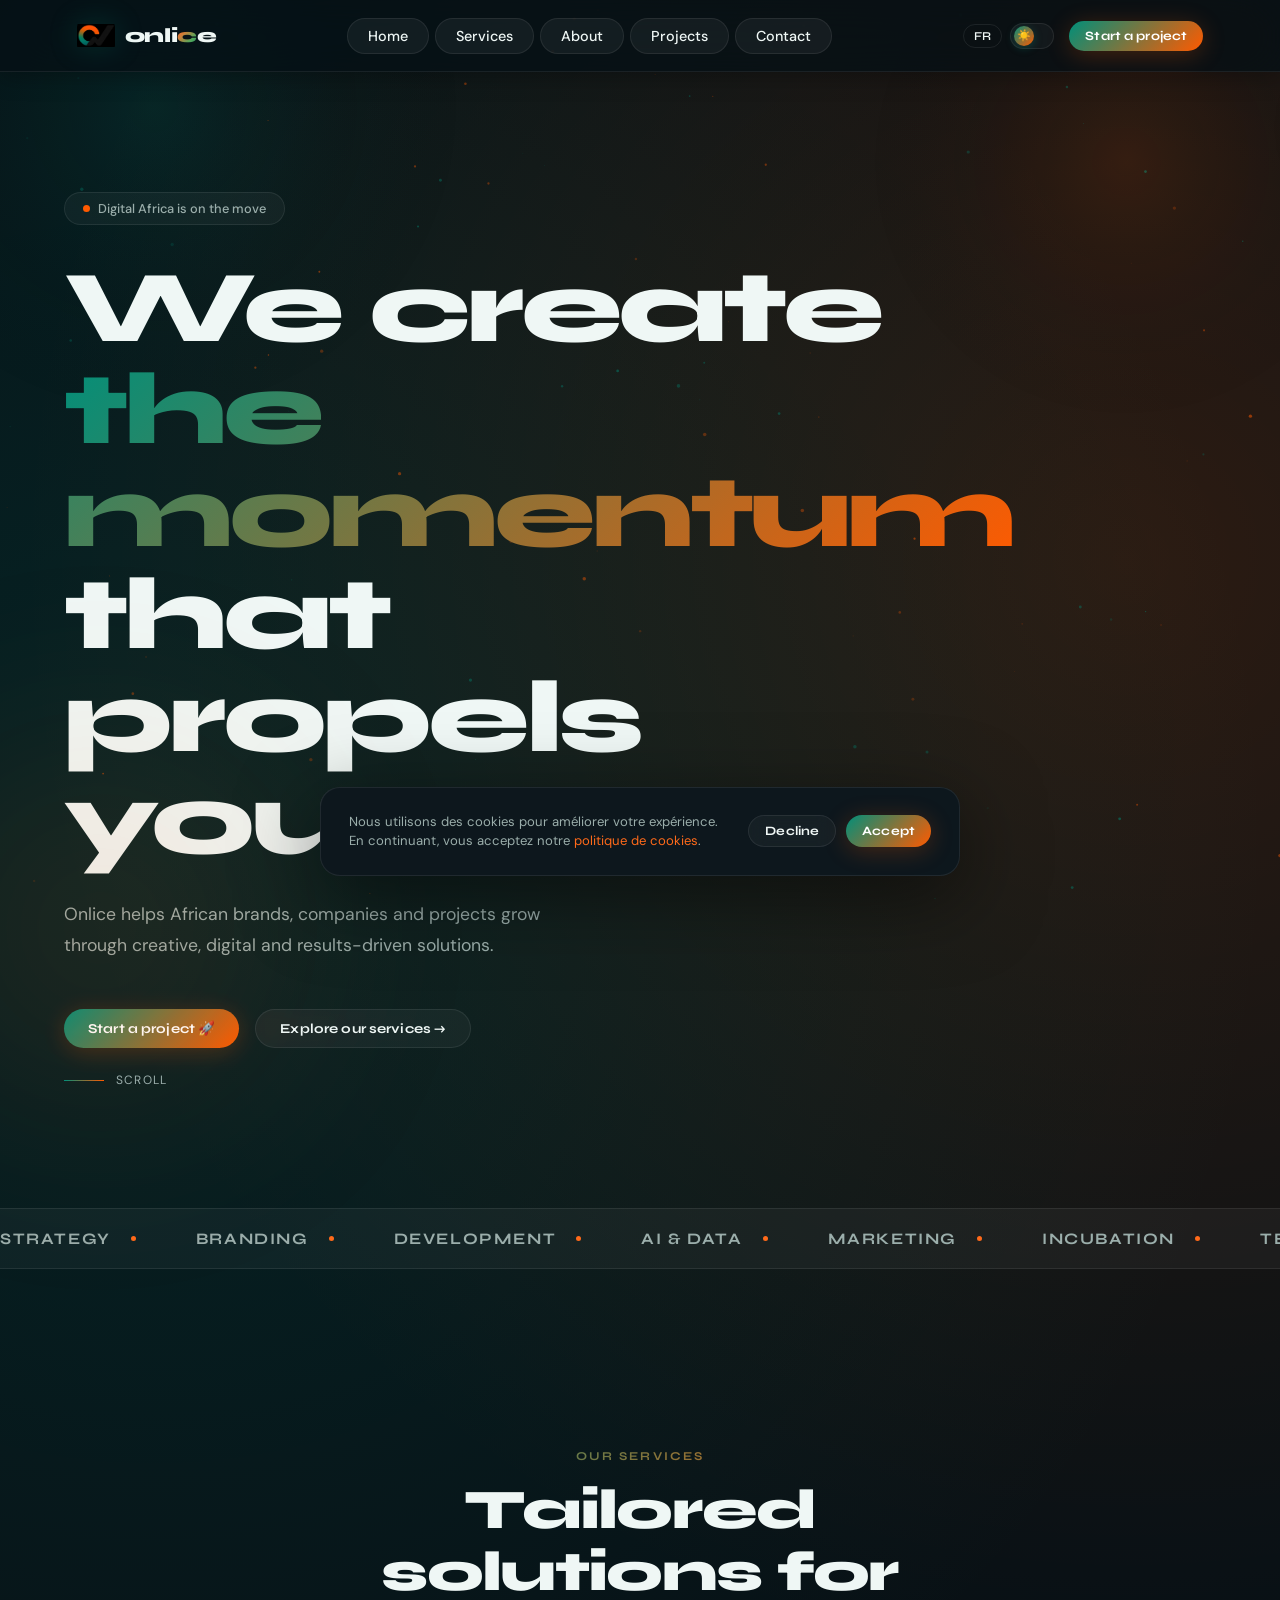
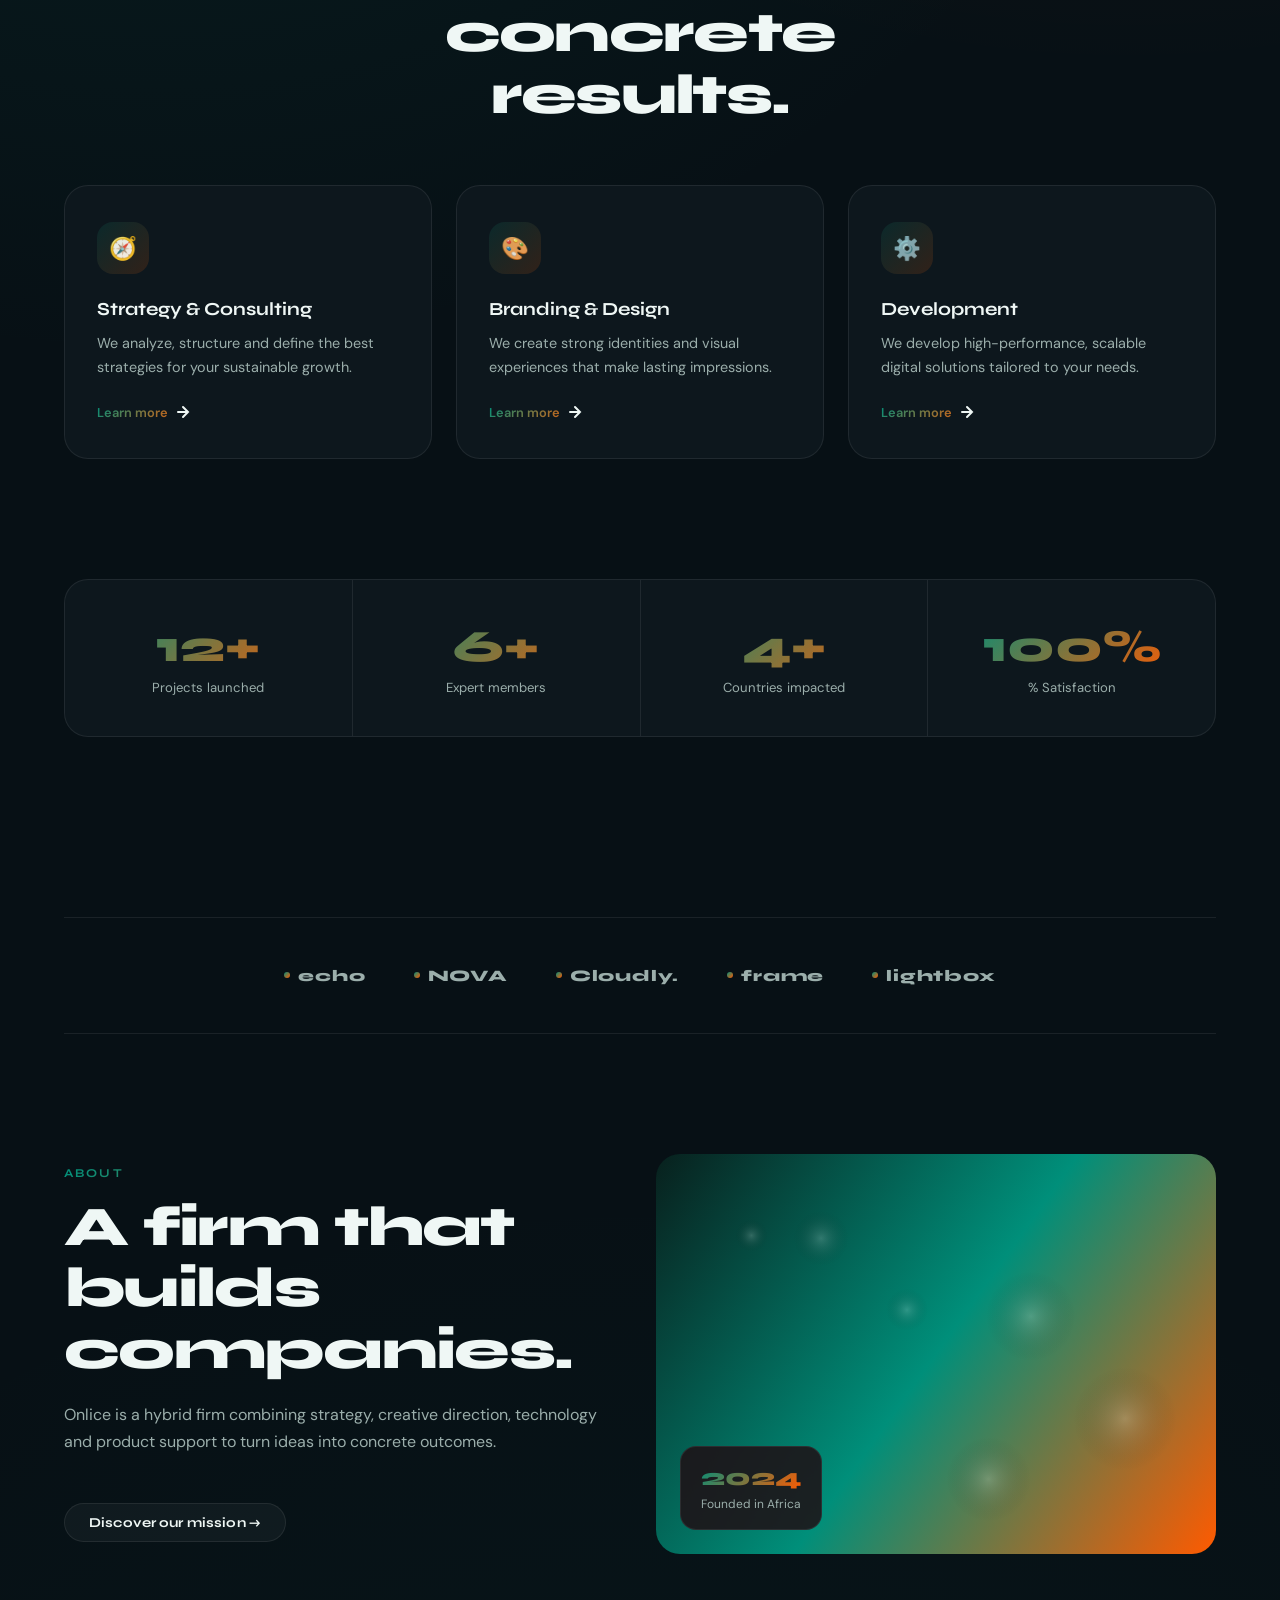
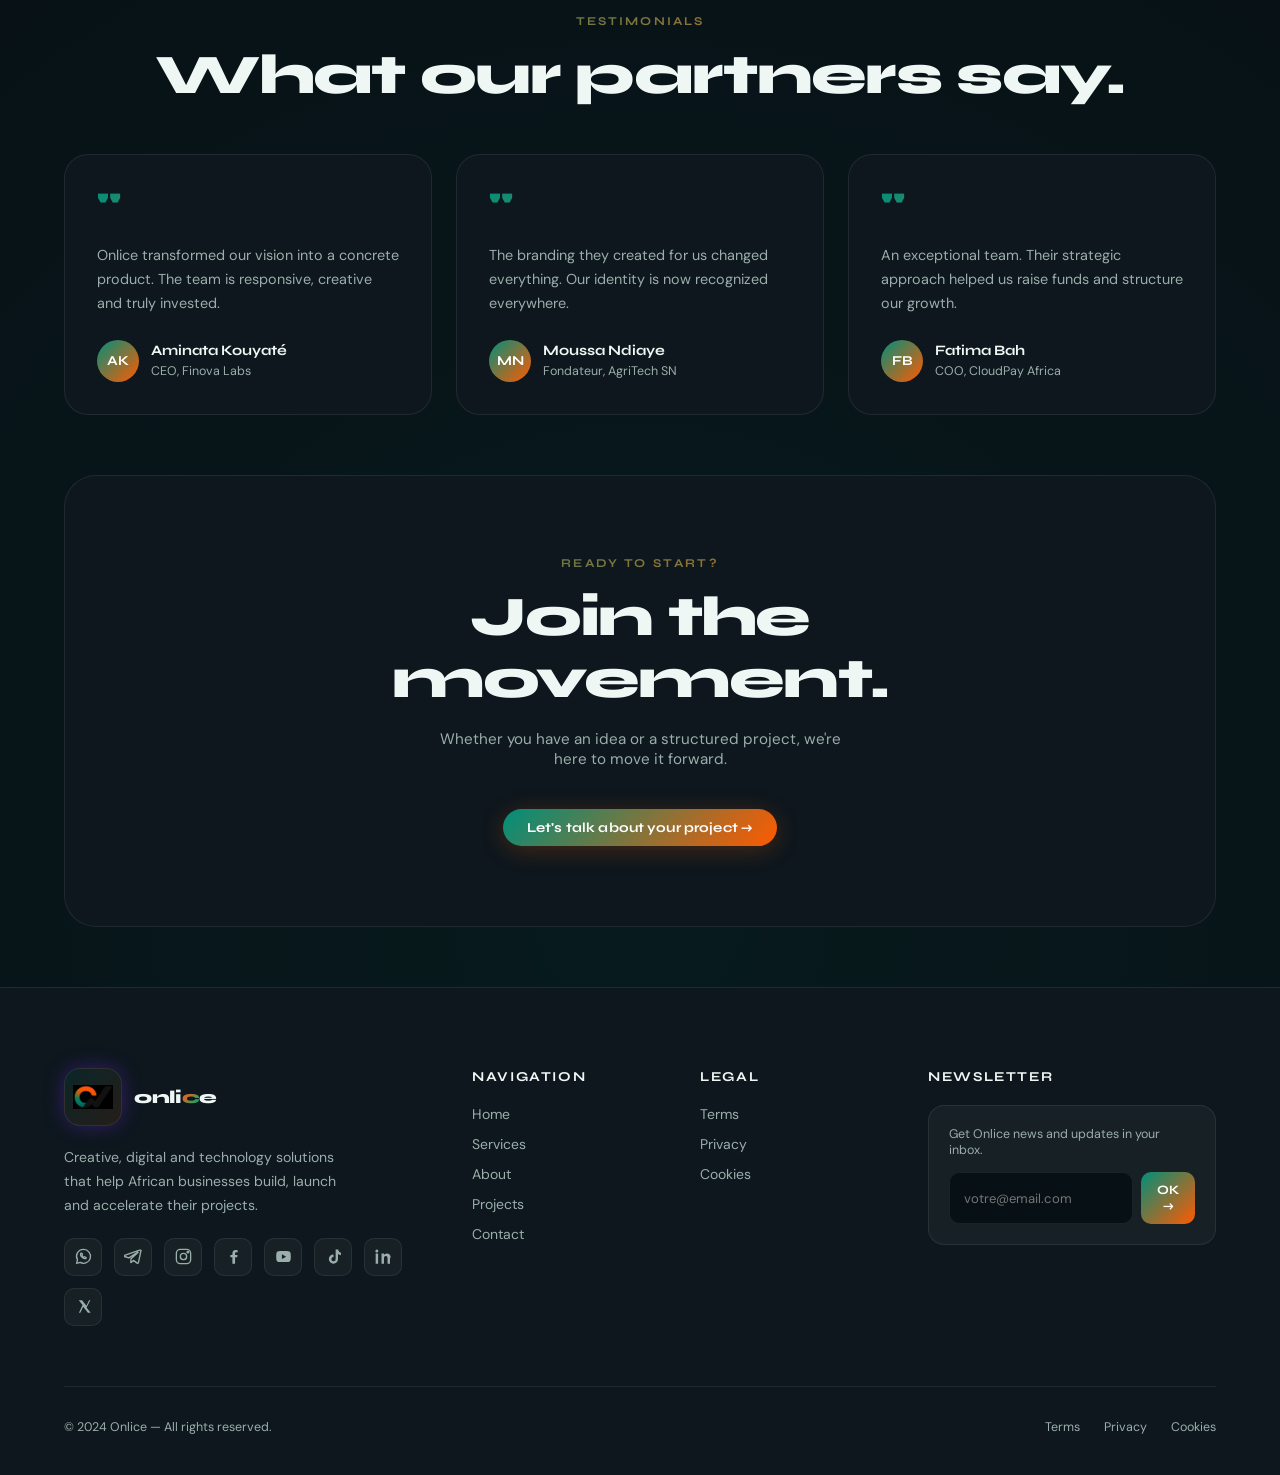
==== index.html @ 0855163f "Add files via upload" ====
<!DOCTYPE html>
<html lang="fr" data-theme="dark">
<head>
<meta charset="UTF-8">
<meta name="viewport" content="width=device-width, initial-scale=1.0">
<title>ONLICE — Solutions digitales africaines</title>
<link rel="icon" type="image/png" href="onlice-icon.png">
<meta property="og:type" content="website">
<meta property="og:url" content="https://onlice.com/">
<meta property="og:title" content="ONLICE — Solutions digitales africaines">
<meta property="og:description" content="Nous créons, structurons et propulsons des solutions pensées pour l’Afrique et le monde.">
<meta property="og:image" content="onlice-logo.png">
<meta property="og:image:width" content="1200">
<meta property="og:image:height" content="630">
<meta name="twitter:card" content="summary_large_image">
<meta name="twitter:title" content="ONLICE — Solutions digitales africaines">
<meta name="twitter:description" content="Nous créons, structurons et propulsons des solutions pensées pour l’Afrique et le monde.">
<meta name="twitter:image" content="onlice-logo.png">
<link rel="preconnect" href="https://fonts.googleapis.com">
<link rel="preconnect" href="https://fonts.gstatic.com" crossorigin>
<link href="https://fonts.googleapis.com/css2?family=Syne:wght@400;600;700;800&family=DM+Sans:wght@300;400;500;700&display=swap" rel="stylesheet">
<link rel="stylesheet" href="style.css">
<style>
.nav-logo-name{
  display:inline-flex;
  align-items:center;
  font-family:'Syne',sans-serif;
  font-weight:800;
  letter-spacing:-.02em;
}
.nav-logo-name span{
  -webkit-text-fill-color:initial;
}
.nav-logo-name .brand-c{
  background:linear-gradient(135deg,#F56B22 0%,#D87A35 35%,#52A85C 70%,#198A67 100%);
  -webkit-background-clip:text;
  background-clip:text;
  -webkit-text-fill-color:transparent;
  color:transparent;
}
.footer-icon{
  width:58px!important;
  height:58px!important;
  min-width:58px!important;
  min-height:58px!important;
  padding:8px!important;
  border-radius:16px!important;
  display:flex!important;
  align-items:center!important;
  justify-content:center!important;
  overflow:hidden!important;
}
.footer-icon img{
  width:100%!important;
  height:100%!important;
  max-width:100%!important;
  max-height:100%!important;
  object-fit:contain!important;
  display:block!important;
}
.footer-logo .nav-logo-name{
  font-size:1.12rem!important;
}
.social-link svg{
  width:19px;
  height:19px;
  fill:none;
  stroke:currentColor;
  stroke-width:1.7;
  stroke-linecap:round;
  stroke-linejoin:round;
}
.pricing-card{
  overflow:visible!important;
}
.pricing-card.featured{
  z-index:4;
}
.project-logo-slot img{
  object-fit:contain;
}
@media(max-width:768px){
  .footer-icon{
    width:56px!important;
    height:56px!important;
    min-width:56px!important;
    min-height:56px!important;
  }
}
</style>
</head>
<body>

<canvas id="cosmos-canvas"></canvas>

<div class="cookie-banner" id="cookieBanner">
  <div class="cookie-text">
    <p>Nous utilisons des cookies pour améliorer votre expérience. En continuant, vous acceptez notre <a onclick="navigate('cookies')">politique de cookies</a>.</p>
  </div>
  <div class="cookie-actions">
    <button class="btn btn-glass btn-sm" onclick="rejectCookies()" data-i18n="cookieReject">Refuser</button>
    <button class="btn btn-primary btn-sm" onclick="acceptCookies()" data-i18n="cookieAccept">Accepter</button>
  </div>
</div>

<div class="call-modal" id="callModal" aria-hidden="true">
  <div class="call-modal-backdrop" onclick="closeCallModal()"></div>
  <div class="call-modal-card" role="dialog" aria-modal="true" aria-labelledby="callModalTitle">
    <button class="call-modal-close" onclick="closeCallModal()" aria-label="Close">×</button>
    <div class="pending-ring"><span></span></div>
    <h3 id="callModalTitle" data-i18n="callPendingTitle">Demande en cours de traitement</h3>
    <p data-i18n="callPendingText">Votre demande de réservation a bien été prise en compte. Notre équipe revient généralement vers vous sous 24 heures.</p>
    <button class="btn btn-primary" onclick="closeCallModal()" data-i18n="callPendingBtn">Compris</button>
  </div>
</div>

<div class="notif" id="notif">
  <span class="notif-icon">✅</span>
  <p id="notifText">Message envoyé avec succès !</p>
</div>

<nav>
  <a href="#home" onclick="navigate('home')" class="nav-logo-container">
    <div class="logo-wrapper">
      <img src="onlice-icon.png" alt="Onlice" class="main-logo">
      <span class="nav-logo-name">
        <span>onli</span><b class="brand-c">c</b><span>e</span>
      </span>
      <div class="neon-line"></div>
    </div>
  </a>

  <ul class="nav-links" id="navLinks">
    <li><a data-page="home" onclick="navigate('home');toggleMenu()" data-i18n="navHome">Accueil</a></li>
    <li><a data-page="services" onclick="navigate('services');toggleMenu()" data-i18n="navServices">Services</a></li>
    <li><a data-page="about" onclick="navigate('about');toggleMenu()" data-i18n="navAbout">À Propos</a></li>
    <li><a data-page="portfolio" onclick="navigate('portfolio');toggleMenu()" data-i18n="navPortfolio">Projets</a></li>
    <li><a data-page="contact" onclick="navigate('contact');toggleMenu()" data-i18n="navContact">Contact</a></li>
  </ul>

  <div class="nav-actions">
    <div class="mobile-controls">
      <button class="lang-btn" id="langBtn" onclick="toggleLang()">EN</button>
      <button class="theme-toggle" onclick="toggleTheme()" title="Changer de thème" data-theme-control="1">
        <div class="theme-dot">☀️</div>
      </button>
    </div>
    <button class="btn btn-primary btn-sm pc-only" onclick="navigate('contact')" data-i18n="navCTA">Démarrer un projet</button>
    <div class="hamburger-wrapper">
      <button class="hamburger" id="hamburger" onclick="toggleMenu()">☰</button>
    </div>
  </div>
</nav>

<div class="mobile-menu" id="mobileMenu">
  <button class="close-menu" onclick="toggleMenu()">✕</button>

  <a data-page="home"
     onclick="navigate('home')"
     data-i18n="navHome">Accueil</a>

  <a data-page="services"
     onclick="navigate('services')"
     data-i18n="navServices">Services</a>

  <a data-page="about"
     onclick="navigate('about')"
     data-i18n="navAbout">À Propos</a>

  <a data-page="portfolio"
     onclick="navigate('portfolio')"
     data-i18n="navPortfolio">Projets</a>

  <a data-page="contact"
     onclick="navigate('contact')"
     data-i18n="navContact">Contact</a>
</div>

<div class="page active" id="page-home">
  <div class="hero">
    <div class="orb" style="width:600px;height:600px;background:radial-gradient(var(--green),transparent);top:-100px;right:-200px;"></div>
    <div class="orb" style="width:400px;height:400px;background:radial-gradient(var(--orange),transparent);bottom:0;left:-100px;"></div>

    <div class="hero-badge">
      <div class="hero-badge-dot"></div>
      <span data-i18n="heroBadge">L'Afrique Numérique est en marche</span>
    </div>

    <h1 class="hero-title">
      <span data-i18n="heroLine1">Nous créons</span><br>
      <span class="grad-text" data-i18n="heroLine2">le mouvement</span><br>
      <span data-i18n="heroLine3">qui vous propulse.</span>
    </h1>

    <p class="hero-sub" data-i18n="heroSub">Onlice accompagne les marques et entreprises dans leur croissance grâce à des solutions créatives, innovantes et performantes — de la stratégie au produit fini.</p>

    <div class="hero-cta">
      <button class="btn btn-primary" onclick="navigate('contact')" data-i18n="heroCTA1">Démarrer un projet 🚀</button>
      <button class="btn btn-glass" onclick="navigate('services')" data-i18n="heroCTA2">Explorer nos services →</button>
    </div>

    <div class="hero-scroll">
      <div class="scroll-line"></div>
      <span data-i18n="heroScroll">Scroll</span>
    </div>
  </div>

  <div class="ticker-wrap">
    <div class="ticker" id="ticker"></div>
  </div>

  <div class="section">
    <div style="text-align:center;max-width:700px;margin:0 auto 60px;">
      <span class="section-label" data-i18n="servLabel">Nos Services</span>
      <h2 class="section-title" data-i18n="servTitle">Des solutions sur mesure<br>pour des résultats concrets.</h2>
    </div>

    <div class="grid-3">
      <div class="card service-card">
        <div class="service-icon">🧭</div>
        <h4 data-i18n="s1Title">Stratégie & Conseil</h4>
        <p data-i18n="s1Desc">Nous analysons, structurons et définissons les meilleures stratégies pour votre croissance durable.</p>
        <div class="service-arrow" onclick="navigate('services')">
          <span data-i18n="learnMore">En savoir plus</span>
          <svg width="14" height="14" fill="none" viewBox="0 0 14 14"><path d="M2 7h10M7 2l5 5-5 5" stroke="currentColor" stroke-width="2" stroke-linecap="round"/></svg>
        </div>
      </div>

      <div class="card service-card">
        <div class="service-icon">🎨</div>
        <h4 data-i18n="s2Title">Branding & Design</h4>
        <p data-i18n="s2Desc">Nous créons des identités fortes et des expériences visuelles qui marquent les esprits et fidélisent.</p>
        <div class="service-arrow" onclick="navigate('services')">
          <span data-i18n="learnMore">En savoir plus</span>
          <svg width="14" height="14" fill="none" viewBox="0 0 14 14"><path d="M2 7h10M7 2l5 5-5 5" stroke="currentColor" stroke-width="2" stroke-linecap="round"/></svg>
        </div>
      </div>

      <div class="card service-card">
        <div class="service-icon">⚙️</div>
        <h4 data-i18n="s3Title">Développement</h4>
        <p data-i18n="s3Desc">Nous développons des solutions digitales performantes, évolutives et adaptées à vos besoins précis.</p>
        <div class="service-arrow" onclick="navigate('services')">
          <span data-i18n="learnMore">En savoir plus</span>
          <svg width="14" height="14" fill="none" viewBox="0 0 14 14"><path d="M2 7h10M7 2l5 5-5 5" stroke="currentColor" stroke-width="2" stroke-linecap="round"/></svg>
        </div>
      </div>
    </div>
  </div>

  <div class="section" style="padding-top:0;">
    <div class="stats-row">
      <div class="stat-item"><span class="stat-num" data-count="12">0</span><span class="stat-label" data-i18n="stat1">Projets lancés</span></div>
      <div class="stat-item"><span class="stat-num" data-count="6">0</span><span class="stat-label" data-i18n="stat2">Membres experts</span></div>
      <div class="stat-item"><span class="stat-num" data-count="4">0</span><span class="stat-label" data-i18n="stat3">Pays d'impact</span></div>
      <div class="stat-item"><span class="stat-num" data-count="100">0</span><span class="stat-label" data-i18n="stat4">% Satisfaction</span></div>
    </div>
  </div>

  <div class="section" style="padding-top:0;">
    <div class="clients-row">
      <div class="client-logo"><div class="client-logo-dot"></div>echo</div>
      <div class="client-logo"><div class="client-logo-dot"></div>NOVA</div>
      <div class="client-logo"><div class="client-logo-dot"></div>Cloudly.</div>
      <div class="client-logo"><div class="client-logo-dot"></div>frame</div>
      <div class="client-logo"><div class="client-logo-dot"></div>lightbox</div>
    </div>
  </div>

  <div class="section" style="padding-top:0;">
    <div class="grid-2">
      <div>
        <span class="section-label" data-i18n="aboutLabel">À Propos</span>
        <h2 class="section-title" data-i18n="aboutTitle">Une firme qui crée des entreprises.</h2>
        <p class="section-sub" data-i18n="aboutDesc">Onlice est bien plus qu'une agence. Nous sommes une firme hybride qui conçoit, incube et propulse des startups et entreprises innovantes — en Afrique et au-delà.</p>
        <button class="btn btn-glass" onclick="navigate('about')" data-i18n="aboutCTA">Découvrir notre mission →</button>
      </div>

      <div class="about-visual">
        <canvas class="about-canvas" id="aboutMiniCanvas"></canvas>
        <div class="about-badge">
          <strong>2024</strong>
          <span data-i18n="founded">Fondé en Afrique</span>
        </div>
      </div>
    </div>
  </div>

  <div class="section" style="padding-top:0;">
    <div style="text-align:center;margin-bottom:48px;">
      <span class="section-label" data-i18n="testLabel">Témoignages</span>
      <h2 class="section-title" data-i18n="testTitle">Ce que nos partenaires disent.</h2>
    </div>

    <div class="grid-3">
      <div class="card testimonial-card">
        <div class="testimonial-quote">"</div>
        <p data-i18n="t1">Onlice a transformé notre vision en produit concret. L'équipe est réactive, créative et vraiment investie dans le succès de nos projets.</p>
        <div class="testimonial-author">
          <div class="testimonial-avatar">AK</div>
          <div><strong>Aminata Kouyaté</strong><span>CEO, Finova Labs</span></div>
        </div>
      </div>

      <div class="card testimonial-card">
        <div class="testimonial-quote">"</div>
        <p data-i18n="t2">Le branding qu'ils ont créé pour nous a tout changé. Notre identité est maintenant reconnue sur tous les marchés où nous opérons.</p>
        <div class="testimonial-author">
          <div class="testimonial-avatar">MN</div>
          <div><strong>Moussa Ndiaye</strong><span>Fondateur, AgriTech SN</span></div>
        </div>
      </div>

      <div class="card testimonial-card">
        <div class="testimonial-quote">"</div>
        <p data-i18n="t3">Une équipe hors pair. Leur approche stratégique nous a permis de lever des fonds et de structurer notre croissance internationale.</p>
        <div class="testimonial-author">
          <div class="testimonial-avatar">FB</div>
          <div><strong>Fatima Bah</strong><span>COO, CloudPay Africa</span></div>
        </div>
      </div>
    </div>
  </div>

  <div class="section" style="padding-top:0;text-align:center;">
    <div style="background:var(--bg-card);border:1px solid var(--glass-border);border-radius:32px;padding:80px 40px;position:relative;overflow:hidden;">
      <div class="orb" style="width:400px;height:400px;background:radial-gradient(var(--green),transparent);top:50%;left:50%;transform:translate(-50%,-50%);opacity:0.12;"></div>
      <span class="section-label" data-i18n="ctaLabel">Prêt à démarrer ?</span>
      <h2 class="section-title" style="max-width:600px;margin:0 auto 20px;" data-i18n="ctaTitle">Rejoignez le mouvement.</h2>
      <p style="color:var(--text-muted);max-width:420px;margin:0 auto 40px;font-size:0.95rem;" data-i18n="ctaSub">Que vous ayez une idée ou un projet structuré, nous sommes là pour le mettre en mouvement.</p>
      <button class="btn btn-primary" onclick="navigate('contact')" data-i18n="ctaBtn">Parlons de votre projet →</button>
    </div>
  </div>
</div>
<div class="page" id="page-services">
  <div class="page-header">
    <span class="section-label" data-i18n="servLabel">Nos Services</span>
    <h1 class="section-title" data-i18n="servPageTitle">Des solutions à chaque étape<br><span class="grad-text">de votre croissance.</span></h1>
    <p style="color:var(--text-muted);max-width:520px;margin:0 auto;font-size:0.95rem;" data-i18n="servPageSub">De la stratégie au développement, nous couvrons l'ensemble du spectre pour transformer votre vision en réalité.</p>
  </div>

  <div class="section" style="padding-top:60px;">
    <div class="grid-3">
      <div class="card service-card"><div class="service-icon">🧭</div><h4 data-i18n="s1Title">Stratégie & Conseil</h4><p data-i18n="s1Full">Audit digital, positionnement marché, roadmap produit et accompagnement dans la prise de décision stratégique.</p></div>
      <div class="card service-card"><div class="service-icon">🎨</div><h4 data-i18n="s2Title">Branding & Design</h4><p data-i18n="s2Full">Identité visuelle, chartes graphiques, UI/UX design, motion design et design de systèmes complets.</p></div>
      <div class="card service-card"><div class="service-icon">⚙️</div><h4 data-i18n="s3Title">Développement</h4><p data-i18n="s3Full">Applications web, mobile, API, back-office, intégrations tierces et infrastructures cloud scalables.</p></div>
      <div class="card service-card"><div class="service-icon">📣</div><h4 data-i18n="s4Title">Marketing Digital</h4><p data-i18n="s4Full">SEO, campagnes paid, réseaux sociaux, content marketing et growth hacking orienté résultats.</p></div>
      <div class="card service-card"><div class="service-icon">🤖</div><h4 data-i18n="s5Title">IA & Automatisation</h4><p data-i18n="s5Full">Intégration d'IA générative, chatbots intelligents, automatisation de workflows et analyse de données.</p></div>
      <div class="card service-card"><div class="service-icon">🚀</div><h4 data-i18n="s6Title">Incubation Startup</h4><p data-i18n="s6Full">Accompagnement de startups de l'idée au lancement — financement, legal, produit, go-to-market.</p></div>
    </div>

    <div style="margin-top:80px;">
      <span class="section-label" data-i18n="processLabel">Notre Processus</span>
      <h2 class="section-title" style="margin-bottom:40px;" data-i18n="processTitle">Un processus clair et efficace.</h2>

      <div class="process-steps">
        <div class="process-step"><div class="step-num">01</div><div class="step-content"><h4 data-i18n="p1T">Découverte</h4><p data-i18n="p1D">Audit de l'existant, compréhension des objectifs et identification des leviers de croissance.</p></div></div>
        <div class="process-step"><div class="step-num">02</div><div class="step-content"><h4 data-i18n="p2T">Stratégie</h4><p data-i18n="p2D">Définition de la roadmap, des KPIs et du plan d'action détaillé adapté à vos contraintes.</p></div></div>
        <div class="process-step"><div class="step-num">03</div><div class="step-content"><h4 data-i18n="p3T">Création</h4><p data-i18n="p3D">Design, développement et production avec des cycles courts et des livrables réguliers.</p></div></div>
        <div class="process-step"><div class="step-num">04</div><div class="step-content"><h4 data-i18n="p4T">Lancement & Suivi</h4><p data-i18n="p4D">Déploiement, monitoring et optimisation continue pour maximiser l'impact durable.</p></div></div>
      </div>
    </div>

    <div style="margin-top:80px;">
      <span class="section-label" data-i18n="pricingLabel">Tarifs</span>
      <h2 class="section-title" style="margin-bottom:48px;text-align:center;" data-i18n="pricingTitle">Transparent et flexible.</h2>

      <div class="grid-3">
        <div class="card pricing-card">
          <div class="pricing-name" data-i18n="plan1N">Starter</div>
          <div class="pricing-price"><sup>$</sup>50<span data-i18n="perProject">/projet</span></div>
          <div class="pricing-divider"></div>
          <ul class="pricing-features">
            <li data-i18n="pf1a">Audit & Diagnostic</li>
            <li data-i18n="pf1b">Identité visuelle de base</li>
            <li data-i18n="pf1c">Landing page</li>
            <li data-i18n="pf1d">Support 30 jours</li>
          </ul>
          <button class="btn btn-glass" style="width:100%;justify-content:center;" onclick="navigate('contact')" data-i18n="choosePlan">Choisir</button>
        </div>

        <div class="card pricing-card featured">
          <div class="pricing-badge" data-i18n="popular">Populaire</div>
          <div class="pricing-name" data-i18n="plan2N">Growth</div>
          <div class="pricing-price"><sup>$</sup>250<span data-i18n="perProject">/projet</span></div>
          <div class="pricing-divider"></div>
          <ul class="pricing-features">
            <li data-i18n="pf2a">Stratégie complète</li>
            <li data-i18n="pf2b">Branding full</li>
            <li data-i18n="pf2c">Web App custom</li>
            <li data-i18n="pf2d">Marketing setup</li>
            <li data-i18n="pf2e">Support 90 jours</li>
          </ul>
          <button class="btn btn-primary" style="width:100%;justify-content:center;" onclick="navigate('contact')" data-i18n="choosePlan">Choisir</button>
        </div>

        <div class="card pricing-card">
          <div class="pricing-name" data-i18n="plan3N">Enterprise</div>
          <div class="pricing-price" style="font-size:2rem;" data-i18n="custom">Sur devis</div>
          <div class="pricing-divider"></div>
          <ul class="pricing-features">
            <li data-i18n="pf3a">Solution 360°</li>
            <li data-i18n="pf3b">Équipe dédiée</li>
            <li data-i18n="pf3c">Incubation startup</li>
            <li data-i18n="pf3d">Partenariat long terme</li>
            <li data-i18n="pf3e">Support illimité</li>
          </ul>
          <button class="btn btn-glass" style="width:100%;justify-content:center;" onclick="navigate('contact')" data-i18n="contactUs">Nous contacter</button>
        </div>
      </div>
    </div>
  </div>
</div>

<div class="page" id="page-about">
  <div class="page-header">
    <span class="section-label" data-i18n="aboutLabel">À Propos</span>
    <h1 class="section-title">Onlice — <span class="grad-text" data-i18n="aboutPageTitle">Solutions en Mouvement</span></h1>
    <p style="color:var(--text-muted);max-width:520px;margin:0 auto;font-size:0.95rem;" data-i18n="aboutPageSub">Nous créons, incubons et propulsons des entreprises innovantes depuis le cœur de l'Afrique.</p>
  </div>

  <div class="section" style="padding-top:60px;">
    <div class="grid-2" style="margin-bottom:80px;">
      <div>
        <span class="section-label" data-i18n="missionLabel">Notre Mission</span>
        <h2 class="section-title" data-i18n="missionTitle">Mettre en mouvement des idées qui comptent.</h2>
        <p style="color:var(--text-muted);line-height:1.8;margin-bottom:24px;font-size:0.92rem;" data-i18n="missionText1">Onlice est une firme hybride qui combine agence digitale, studio créatif et incubateur de startups. Nous ne nous contentons pas d'exécuter des projets — nous les co-construisons avec vous.</p>
        <p style="color:var(--text-muted);line-height:1.8;margin-bottom:32px;font-size:0.92rem;" data-i18n="missionText2">Notre modèle unique nous permet de créer des sous-projets autonomes, de les structurer en entreprises, et d'en faire des acteurs majeurs de leurs secteurs respectifs.</p>

        <div class="value-item"><div class="value-dot"></div><div><h5 data-i18n="v1T">Excellence technique</h5><p data-i18n="v1D">Du code propre, des architectures robustes, des designs mémorables.</p></div></div>
        <div class="value-item"><div class="value-dot"></div><div><h5 data-i18n="v2T">Vision panafricaine</h5><p data-i18n="v2D">Ancrés en Afrique, connectés au monde.</p></div></div>
        <div class="value-item"><div class="value-dot"></div><div><h5 data-i18n="v3T">Impact mesurable</h5><p data-i18n="v3D">Chaque action est orientée vers des résultats concrets et durables.</p></div></div>
      </div>

      <div class="about-visual">
        <canvas class="about-canvas" id="aboutCanvas2"></canvas>
        <div class="about-badge">
          <strong data-i18n="stat1">12+ Projets</strong>
          <span data-i18n="stat2">6 Experts</span>
        </div>
      </div>
    </div>

    <div class="team-section">
      <span class="section-label" data-i18n="teamLabel">L'Équipe</span>
      <h2 class="section-title" style="margin-bottom:48px;" data-i18n="teamTitle">Les esprits derrière Onlice.</h2>

      <div class="grid-3">
        <article class="card team-card">
          <div class="team-avatar-wrap">
            <img class="team-photo" src="assets/team/founder-01.jpg" alt="Dev Stéphane" loading="lazy">
            <span class="team-initials">DS</span>
          </div>
          <h5>Dev Stéphane</h5>
          <div class="team-role" data-i18n="role1">Lead Designer</div>
          <p data-i18n="roleDesc1">Vision créative, UI/UX, identités visuelles.</p>
        </article>

        <article class="card team-card">
          <div class="team-avatar-wrap">
            <img class="team-photo" src="assets/team/founder-02.jpg" alt="Dev Walter" loading="lazy">
            <span class="team-initials">DW</span>
          </div>
          <h5>Dev Walter</h5>
          <div class="team-role" data-i18n="role2">Project Manager</div>
          <p data-i18n="roleDesc2">Coordination des équipes et livraisons.</p>
        </article>

        <article class="card team-card">
          <div class="team-avatar-wrap">
            <img class="team-photo" src="assets/team/founder-03.jpg" alt="Dev Yoshi" loading="lazy">
            <span class="team-initials">DY</span>
          </div>
          <h5>Dev Yoshi</h5>
          <div class="team-role" data-i18n="role3">Software Architect</div>
          <p data-i18n="roleDesc3">Architectures systèmes et infrastructures.</p>
        </article>

        <article class="card team-card">
          <div class="team-avatar-wrap">
            <img class="team-photo" src="assets/team/founder-04.jpg" alt="Dev Danscot" loading="lazy">
            <span class="team-initials">DD</span>
          </div>
          <h5>Dev Danscot</h5>
          <div class="team-role" data-i18n="role4">Growth Marketer</div>
          <p data-i18n="roleDesc4">Stratégies d'acquisition et de croissance.</p>
        </article>

        <article class="card team-card">
          <div class="team-avatar-wrap">
            <img class="team-photo" src="assets/team/founder-05.jpg" alt="Dev Crazy" loading="lazy">
            <span class="team-initials">DC</span>
          </div>
          <h5>Dev Crazy</h5>
          <div class="team-role" data-i18n="role5">Full-Stack Developer</div>
          <p data-i18n="roleDesc5">Développement front-end et back-end.</p>
        </article>

        <article class="card team-card">
          <div class="team-avatar-wrap">
            <img class="team-photo" src="assets/team/founder-06.jpg" alt="Dev Knut" loading="lazy">
            <span class="team-initials">DK</span>
          </div>
          <h5>Dev Knut</h5>
          <div class="team-role" data-i18n="role6">Community Manager</div>
          <p data-i18n="roleDesc6">Animation communauté et modération.</p>
        </article>
      </div>
    </div>

    <div style="margin-top:80px;">
      <span class="section-label" data-i18n="faqLabel">FAQ</span>
      <h2 class="section-title" style="margin-bottom:40px;" data-i18n="faqTitle">Questions fréquentes.</h2>

      <div id="faqList">
        <div class="faq-item">
          <div class="faq-q" onclick="toggleFaq(this)">
            <span data-i18n="faq1Q">Qu'est-ce que Onlice exactement ?</span>
            <div class="faq-icon">+</div>
          </div>
          <div class="faq-a" data-i18n="faq1A">Onlice est une firme hybride qui combine les fonctions d'une agence digitale, d'un studio créatif et d'un incubateur de startups. Nous créons, développons et propulsons des entreprises innovantes.</div>
        </div>

        <div class="faq-item">
          <div class="faq-q" onclick="toggleFaq(this)">
            <span data-i18n="faq2Q">Comment se passe une collaboration ?</span>
            <div class="faq-icon">+</div>
          </div>
          <div class="faq-a" data-i18n="faq2A">Nous commençons par un appel de découverte gratuit, puis nous proposons une roadmap personnalisée avec devis. Après validation, nous travaillons en sprints agiles avec des points réguliers.</div>
        </div>

        <div class="faq-item">
          <div class="faq-q" onclick="toggleFaq(this)">
            <span data-i18n="faq3Q">Travaillez-vous avec des entreprises hors Afrique ?</span>
            <div class="faq-icon">+</div>
          </div>
          <div class="faq-a" data-i18n="faq3A">Absolument. Si notre ancrage est africain, notre clientèle s'étend à l'international. Nous pouvons accompagner des projets en Afrique comme à distance.</div>
        </div>

        <div class="faq-item">
          <div class="faq-q" onclick="toggleFaq(this)">
            <span data-i18n="faq4Q">Quels sont vos délais moyens ?</span>
            <div class="faq-icon">+</div>
          </div>
          <div class="faq-a" data-i18n="faq4A">Un projet Starter est livré en 2-4 semaines, un projet Growth en 6-12 semaines. Les projets Enterprise ont des timelines personnalisées selon la complexité.</div>
        </div>
      </div>
    </div>
  </div>
</div>
<div class="page" id="page-portfolio">
  <div class="page-header">
    <span class="section-label" data-i18n="portLabel">Portfolio</span>
    <h1 class="section-title" data-i18n="portTitle">Nos réalisations.</h1>
    <p class="page-subtitle" data-i18n="portSub">Des produits et marques pensés pour résoudre des problèmes concrets en Afrique.</p>
  </div>

  <div class="section" style="padding-top:60px;">
    <div class="project-feature-grid">

      <a class="card project-feature project-fachuu" href="https://fachuu.vercel.app/" target="_blank" rel="noopener">
        <div class="project-logo-slot">
          <img src="assets/projects/fachuu.png" alt="Fachuu" loading="lazy">
          <span>FA</span>
        </div>
        <div>
          <div class="project-tag" data-i18n="catBrand">Branding & Identité</div>
          <h2>Fachuu</h2>
          <p data-i18n="fachuuDesc">Une expérience digitale pensée pour une nouvelle génération de marques africaines.</p>
          <span class="project-visit" data-i18n="visitProject">Visiter le projet ↗</span>
        </div>
      </a>

      <div class="card project-feature project-medows project-feature-static">
        <div class="project-logo-slot">
          <img src="assets/projects/medows.png" alt="Medows" loading="lazy">
          <span>ME</span>
        </div>
        <div>
          <div class="project-tag" data-i18n="catDev">Développement</div>
          <h2>Medows</h2>
          <p data-i18n="medowsDesc">Une solution numérique construite avec une approche produit, rapide et évolutive.</p>
          <span class="project-visit" data-i18n="projectLinkPending">Lien à venir</span>
        </div>
      </div>

      <a class="card project-feature project-whatooz" href="https://whatooz.space" target="_blank" rel="noopener">
        <div class="project-logo-slot">
          <img src="assets/projects/whatooz.png" alt="Whatooz" loading="lazy">
          <span>WH</span>
        </div>
        <div>
          <div class="project-tag" data-i18n="catStrategy">Stratégie</div>
          <h2>Whatooz</h2>
          <p data-i18n="whatoozDesc">Un produit orienté utilité, proximité et simplicité pour le marché africain.</p>
          <span class="project-visit" data-i18n="visitProject">Visiter le projet ↗</span>
        </div>
      </a>

    </div>

    <div class="grid-3 project-grid-secondary">

      <a class="card project-card" href="https://nexcliq.online/" target="_blank" rel="noopener">
        <div class="project-bg project-image-slot" style="--p1:#163a37;--p2:#008f7a;">
          <div class="project-logo-slot">
            <img src="assets/projects/nexcliq.png" alt="Nexcliq" loading="lazy">
            <span>NX</span>
          </div>
        </div>
        <div class="project-overlay">
          <div class="project-tag" data-i18n="catPlatform">Plateforme</div>
          <h4>Nexcliq</h4>
          <p data-i18n="nexcliqDesc">Une plateforme numérique pensée pour connecter, structurer et accélérer les usages.</p>
        </div>
      </a>

      <a class="card project-card" href="#" data-placeholder-link="1">
        <div class="project-bg project-image-slot" style="--p1:#102b2a;--p2:#00a68e;">
          <div class="project-logo-slot">
            <img src="assets/projects/greenpath.png" alt="GreenPath" loading="lazy">
            <span>GR</span>
          </div>
        </div>
        <div class="project-overlay">
          <div class="project-tag">GreenTech</div>
          <h4>GreenPath</h4>
          <p data-i18n="greenpathDesc">Startup environnementale incubée par Onlice</p>
        </div>
      </a>

      <a class="card project-card" href="#" data-placeholder-link="1">
        <div class="project-bg project-image-slot" style="--p1:#0f2530;--p2:#ff6400;">
          <div class="project-logo-slot">
            <img src="assets/projects/medilink.png" alt="MediLink" loading="lazy">
            <span>ME</span>
          </div>
        </div>
        <div class="project-overlay">
          <div class="project-tag">HealthTech</div>
          <h4>MediLink</h4>
          <p data-i18n="medilinkDesc">Télémédecine et dossiers patients numériques</p>
        </div>
      </a>

      <a class="card project-card" href="#" data-placeholder-link="1">
        <div class="project-bg project-image-slot" style="--p1:#2b221a;--p2:#ff6400;">
          <div class="project-logo-slot">
            <img src="assets/projects/shipfast.png" alt="ShipFast" loading="lazy">
            <span>SH</span>
          </div>
        </div>
        <div class="project-overlay">
          <div class="project-tag">Logistique</div>
          <h4>ShipFast</h4>
          <p data-i18n="shipfastDesc">Traçabilité et livraison last-mile intelligente</p>
        </div>
      </a>

      <a class="card project-card" href="#" data-placeholder-link="1">
        <div class="project-bg project-image-slot" style="--p1:#1d2e2c;--p2:#00b39a;">
          <div class="project-logo-slot">
            <img src="assets/projects/knowbase.png" alt="KnowBase" loading="lazy">
            <span>KN</span>
          </div>
        </div>
        <div class="project-overlay">
          <div class="project-tag">EdTech</div>
          <h4>KnowBase</h4>
          <p data-i18n="knowbaseDesc">Outil de gestion des connaissances d'équipe</p>
        </div>
      </a>

      <a class="card project-card" href="#" data-placeholder-link="1">
        <div class="project-bg project-image-slot" style="--p1:#212521;--p2:#ff6400;">
          <div class="project-logo-slot">
            <img src="assets/projects/homez.png" alt="Homez" loading="lazy">
            <span>HO</span>
          </div>
        </div>
        <div class="project-overlay">
          <div class="project-tag">PropTech</div>
          <h4>Homez</h4>
          <p data-i18n="homezDesc">Marketplace immobilière nouvelle génération</p>
        </div>
      </a>

    </div>
  </div>
</div>

<div class="page" id="page-contact">
  <div class="page-header">
    <span class="section-label" data-i18n="navContact">Contact</span>
    <h1 class="section-title" data-i18n="contactTitle">Parlons de votre<br><span class="grad-text">prochain projet.</span></h1>
    <p style="color:var(--text-muted);max-width:500px;margin:0 auto;font-size:0.95rem;" data-i18n="contactSub">Une idée, un projet, un partenariat ? Nous sommes là pour vous accompagner.</p>
  </div>

  <div class="section" style="padding-top:60px;">
    <div class="grid-2" style="align-items:start;">

      <div class="contact-form">
        <h3 style="font-family:'Syne',sans-serif;font-size:1.4rem;font-weight:800;margin-bottom:28px;" data-i18n="contactFormTitle">Envoyer un message</h3>

        <div class="form-row">
          <div class="form-group">
            <label data-i18n="fieldName">Nom complet</label>
            <input type="text" id="f-name" placeholder="Ton Nom">
          </div>

          <div class="form-group">
            <label data-i18n="fieldEmail">Email</label>
            <input type="email" id="f-email" placeholder="ton@email.com">
          </div>
        </div>

        <div class="form-row">
          <div class="form-group">
            <label data-i18n="fieldCompany">Entreprise</label>
            <input type="text" id="f-company" placeholder="Nom de votre entreprise">
          </div>

          <div class="form-group">
            <label data-i18n="fieldService">Service souhaité</label>
            <select id="f-service">
              <option value="" data-i18n="selectOption">Sélectionner...</option>
              <option data-i18n="s1Title">Stratégie & Conseil</option>
              <option data-i18n="s2Title">Branding & Design</option>
              <option data-i18n="s3Title">Développement</option>
              <option data-i18n="s4Title">Marketing Digital</option>
              <option data-i18n="s5Title">IA & Automatisation</option>
              <option data-i18n="s6Title">Incubation Startup</option>
              <option data-i18n="otherService">Autre</option>
            </select>
          </div>
        </div>

        <div class="form-group" style="margin-bottom:24px;">
          <label data-i18n="fieldMsg">Message</label>
          <textarea id="f-msg" placeholder="Décrivez votre projet..."></textarea>
        </div>

        <button class="btn btn-primary" style="width:100%;justify-content:center;" onclick="submitForm()" data-i18n="sendMsg">Envoyer le message 🚀</button>
      </div>

      <div class="contact-info">

        <a class="contact-item contact-link" href="mailto:contact@onlice.com">
          <div class="contact-icon">✉</div>
          <div>
            <h5>Email</h5>
            <p>contact@onlice.com</p>
          </div>
        </a>

        <a class="contact-item contact-link" href="https://wa.me/237641464211" target="_blank" rel="noopener">
          <div class="contact-icon">◔</div>
          <div>
            <h5>WhatsApp</h5>
            <p>+237 641 464 211</p>
          </div>
        </a>

        <div class="contact-item">
          <div class="contact-icon">🌍</div>
          <div>
            <h5 data-i18n="location">Localisation</h5>
            <p data-i18n="locationVal">Douala, Cameroun — Remote worldwide</p>
          </div>
        </div>

        <div class="contact-item">
          <div class="contact-icon">🕐</div>
          <div>
            <h5 data-i18n="hours">Disponibilité</h5>
            <p data-i18n="hoursVal">Lun — Ven, 9h — 18h (WAT)</p>
          </div>
        </div>

        <div style="padding:24px;background:var(--bg-card);border:1px solid var(--glass-border);border-radius:20px;">
          <h5 style="font-family:'Syne',sans-serif;font-weight:700;margin-bottom:6px;" data-i18n="callTitle">Appel découverte gratuit</h5>
          <p style="font-size:0.85rem;color:var(--text-muted);margin-bottom:16px;" data-i18n="callDesc">Réservez un appel de 30 min pour discuter de votre projet sans engagement.</p>
          <button class="btn btn-glass call-trigger" style="width:100%;justify-content:center;" onclick="bookCall()" data-i18n="bookCall">Réserver un appel →</button>
        </div>

      </div>
    </div>
  </div>
</div>

<div class="page" id="page-cookies">
  <div class="legal-content">
    <h1 data-i18n="cookiePageTitle">Politique de Cookies</h1>
    <p class="last-updated" data-i18n="lastUpdated">Dernière mise à jour : Août 2026</p>
    <h2 data-i18n="c1T">Qu'est-ce qu'un cookie ?</h2>
    <p data-i18n="c1P">Un cookie est un petit fichier texte stocké sur votre appareil lorsque vous visitez un site web. Ils permettent au site de mémoriser vos préférences et d'améliorer votre expérience de navigation.</p>
    <h2 data-i18n="c2T">Types de cookies utilisés</h2>
    <ul>
      <li data-i18n="c2L1">Cookies essentiels : Nécessaires au fonctionnement du site.</li>
      <li data-i18n="c2L2">Cookies analytiques.</li>
      <li data-i18n="c2L3">Cookies de préférence : Mémorisent vos paramètres.</li>
    </ul>
    <h2 data-i18n="c3T">Gestion des cookies</h2>
    <p data-i18n="c3P">Vous pouvez configurer votre navigateur pour refuser tous les cookies. Notez que cela peut affecter certaines fonctionnalités du site.</p>
    <h2 data-i18n="c4T">Contact</h2>
    <p data-i18n="c4P">Pour toute question relative à notre politique de cookies, contactez-nous à : contact@onlice.com</p>
  </div>
</div>

<div class="page" id="page-privacy">
  <div class="legal-content">
    <h1 data-i18n="privTitle">Politique de Confidentialité</h1>
    <p class="last-updated" data-i18n="lastUpdated">Dernière mise à jour : Août 2026</p>
    <h2 data-i18n="pr1T">Données collectées</h2>
    <p data-i18n="pr1P">Nous collectons les données que vous nous fournissez directement (formulaires de contact, newsletters) ainsi que certaines données techniques nécessaires au fonctionnement du site.</p>
    <h2 data-i18n="pr2T">Utilisation des données</h2>
    <p data-i18n="pr2P">Vos données sont utilisées principalement pour répondre à vos demandes, assurer le suivi des projets, améliorer l'expérience utilisateur et sécuriser le site.</p>
    <h2 data-i18n="pr3T">Vos droits</h2>
    <p data-i18n="pr3P">Vous pouvez demander l'accès, la rectification ou la suppression de vos données. Contactez-nous à contact@onlice.com.</p>
    <h2 data-i18n="pr4T">Partage des données</h2>
    <p data-i18n="pr4P">Nous ne vendons ni ne louons vos données personnelles à des tiers.</p>
  </div>
</div>

<div class="page" id="page-terms">
  <div class="legal-content">
    <h1 data-i18n="termsTitle">Conditions Générales d'Utilisation</h1>
    <p class="last-updated" data-i18n="lastUpdated">Dernière mise à jour : Août 2026</p>
    <h2 data-i18n="t1T">Acceptation des conditions</h2>
    <p data-i18n="t1P">En utilisant notre site et nos services, vous acceptez les présentes conditions d'utilisation.</p>
    <h2 data-i18n="t2T">Services proposés</h2>
    <p data-i18n="t2P">Onlice propose des services de conseil en stratégie digitale, de branding, de développement logiciel, de marketing digital et d'incubation de startups.</p>
    <h2 data-i18n="t3T">Propriété intellectuelle</h2>
    <p data-i18n="t3P">L'ensemble du contenu du site est protégé par les lois sur la propriété intellectuelle. Toute reproduction sans autorisation est interdite.</p>
    <h2 data-i18n="t4T">Limitation de responsabilité</h2>
    <p data-i18n="t4P">Onlice ne peut être tenu responsable des dommages indirects résultant de l'utilisation de ses services.</p>
    <h2 data-i18n="t5T">Droit applicable</h2>
    <p data-i18n="t5P">Les présentes conditions sont régies par le droit camerounais. Tout litige sera soumis aux juridictions compétentes de Douala, Cameroun.</p>
  </div>
</div>

<footer id="mainFooter">
  <div class="footer-grid">

    <div class="footer-brand">
      <a class="nav-logo footer-logo" onclick="navigate('home')" style="display:inline-flex;margin-bottom:4px;align-items:center;">
        <div class="nav-logo-icon footer-icon">
          <img src="onlice-icon.png" alt="Onlice">
        </div>
        <span class="nav-logo-name">
          <span>onli</span><b class="brand-c">c</b><span>e</span>
        </span>
      </a>

      <p data-i18n="footerAbout">Solutions créatives, innovantes et performantes pour propulser les entreprises africaines sur la scène mondiale.</p>

      <div class="social-links">

        <a class="social-link" title="WhatsApp" href="https://wa.me/237641464211" target="_blank" rel="noopener" aria-label="WhatsApp">
          <svg viewBox="0 0 24 24" aria-hidden="true">
            <path d="M12 3a8.8 8.8 0 0 0-7.6 13.3L3.3 20.7l4.5-1.2A8.8 8.8 0 1 0 12 3Z"></path>
            <path d="M8.4 8.2c.2-.4.4-.5.7-.5h.5c.2 0 .3.1.4.3l.7 1.5c.1.2.1.4-.1.6l-.5.5c-.1.1-.1.3 0 .5.4.8 1 1.4 1.8 1.8.2.1.4.1.5 0l.6-.5c.1-.1.3-.2.5-.1l1.5.7c.2.1.3.2.3.4v.5c0 .3-.2.6-.5.7-.4.2-.9.2-1.4.1-1-.2-2-.7-3-1.6-1-.9-1.7-1.8-2-2.7-.2-.7-.2-1.3.1-2.2Z"></path>
          </svg>
        </a>

        <a class="social-link" title="Telegram" href="https://t.me/OnliceGroup" target="_blank" rel="noopener" aria-label="Telegram">
          <svg viewBox="0 0 24 24" aria-hidden="true">
            <path d="m21.5 4.4-3.2 15.1c-.2 1.1-.8 1.4-1.7.9l-4.7-3.5-2.3 2.2c-.3.3-.5.5-1 .5l.3-4.8 8.7-7.8c.4-.3-.1-.5-.6-.2L6.2 13.7l-4.6-1.4-1.1-.3c-1-.3-1-.9.2-1.4L19.7 4c.8-.3 2.1.2 1.8.4Z"></path>
          </svg>
        </a>

        <a class="social-link" title="Instagram" href="https://www.instagram.com/onlice.cm?igsh=aWJiaWp5OTQweHIy" target="_blank" rel="noopener" aria-label="Instagram">
          <svg viewBox="0 0 24 24" aria-hidden="true">
            <rect x="3" y="3" width="18" height="18" rx="5"></rect>
            <circle cx="12" cy="12" r="4"></circle>
            <circle cx="17.5" cy="6.5" r="1"></circle>
          </svg>
        </a>

        <a class="social-link" title="Facebook" href="https://www.facebook.com/share/1BuEuwMn53/" target="_blank" rel="noopener" aria-label="Facebook">
          <svg viewBox="0 0 24 24" aria-hidden="true">
            <path d="M14 21v-8h2.7l.4-3H14V8.1c0-.9.3-1.5 1.6-1.5h1.7V4a20 20 0 0 0-2.5-.1c-2.5 0-4.2 1.5-4.2 4.3V10H8v3h2.6v8H14Z"></path>
          </svg>
        </a>

        <a class="social-link" title="YouTube" href="#" data-placeholder-link="1" aria-label="YouTube">
          <svg viewBox="0 0 24 24" aria-hidden="true">
            <path d="M21 8.2s-.2-1.4-.8-2c-.8-.8-1.7-.8-2.1-.9C15.5 5 12 5 12 5s-3.5 0-6.1.3c-.4.1-1.3.1-2.1.9-.6.6-.8 2-.8 2S2.8 9.8 2.8 11.4v1.3c0 1.6.2 3.2.2 3.2s.2 1.4.8 2c.8.8 1.7.8 2.1.9 2.6.3 6.1.3 6.1.3s3.5 0 6.1-.3c.4-.1 1.3-.1 2.1-.9.6-.6.8-2 .8-2s.2-1.6.2-3.2v-1.3c0-1.6-.2-3.2-.2-3.2ZM10 15.3V9l5.3 3.2L10 15.3Z"></path>
          </svg>
        </a>

        <a class="social-link" title="TikTok" href="#" data-placeholder-link="1" aria-label="TikTok">
          <svg viewBox="0 0 24 24" aria-hidden="true">
            <path d="M15 3h3c.4 2.2 1.5 3.6 3.4 4.2v3.1c-1.4-.1-2.6-.6-3.7-1.4v6.3A5.8 5.8 0 1 1 12 9.5v3.2a2.7 2.7 0 1 0 2.7 2.5V3Z"></path>
          </svg>
        </a>

        <a class="social-link" title="LinkedIn" href="#" data-placeholder-link="1" aria-label="LinkedIn">
          <svg viewBox="0 0 24 24" aria-hidden="true">
            <path d="M5.2 8.2H2.1V21h3.1V8.2ZM3.6 3a1.9 1.9 0 1 0 0 3.8A1.9 1.9 0 0 0 3.6 3ZM21.1 13.7c0-3.8-2-5.6-4.7-5.6-2.2 0-3.2 1.2-3.8 2v-1.8H9.5V21h3.1v-6.3c0-1.7.3-3.3 2.4-3.3 2.1 0 2.1 2 2.1 3.4V21h3.1v-7.3Z"></path>
          </svg>
        </a>

        <a class="social-link" title="X" href="#" data-placeholder-link="1" aria-label="X">
          <svg viewBox="0 0 24 24" aria-hidden="true">
            <path d="m6 4 4.8 6.1L6.2 20H8l3.6-7.7 6 7.7H21l-5.1-6.6L20.7 4H19l-3.3 7-5.5-7H6Z"></path>
          </svg>
        </a>

      </div>
    </div>

    <div class="footer-col">
      <h6 data-i18n="footNav">Navigation</h6>
      <a data-page="home" onclick="navigate('home')" data-i18n="navHome">Accueil</a>
      <a data-page="services" onclick="navigate('services')" data-i18n="navServices">Services</a>
      <a data-page="about" onclick="navigate('about')" data-i18n="navAbout">À Propos</a>
      <a data-page="portfolio" onclick="navigate('portfolio')" data-i18n="navPortfolio">Projets</a>
      <a data-page="contact" onclick="navigate('contact')" data-i18n="navContact">Contact</a>
    </div>

    <div class="footer-col">
      <h6 data-i18n="footLegal">Légal</h6>
      <a onclick="navigate('terms')" data-i18n="footTerms">CGU</a>
      <a onclick="navigate('privacy')" data-i18n="footPrivacy">Confidentialité</a>
      <a onclick="navigate('cookies')" data-i18n="footCookies">Cookies</a>
    </div>

    <div class="footer-col">
      <h6 data-i18n="footNewsletter">Newsletter</h6>
      <div class="footer-newsletter">
        <p data-i18n="newsletterDesc">Les dernières actualités Onlice dans votre boîte.</p>
        <div class="newsletter-input">
          <input type="email" placeholder="votre@email.com" id="newsEmail">
          <button onclick="subscribeNewsletter()" data-i18n="subscribe">OK →</button>
        </div>
      </div>
    </div>

  </div>

  <div class="footer-bottom">
    <p>© 2024 Onlice — <span data-i18n="footerRights">Tous droits réservés.</span></p>

    <div class="footer-bottom-links">
      <a onclick="navigate('terms')" data-i18n="footTerms">CGU</a>
      <a onclick="navigate('privacy')" data-i18n="footPrivacy">Confidentialité</a>
      <a onclick="navigate('cookies')" data-i18n="footCookies">Cookies</a>
    </div>
  </div>
</footer>

<script src="script.js"></script>
</body>
</html>
---- style.css ----
:root {
  --orange: #FF5A00;
  --teal: #008F7A;
  --ink: #101923;
  --purple: #008F7A;
  --pink: #FF6A1A;
  --orange: #FF5A00;
  --bg-dark: #071015;
  --bg-card: #0D171D;
  --bg-card2: #132128;
  --text-light: #EFF7F5;
  --text-muted: #9BAEAB;
  --white: #ffffff;
  --grad: linear-gradient(135deg, var(--teal), var(--orange));
  --grad2: linear-gradient(90deg, var(--teal), var(--orange));
  --glass: rgba(255,255,255,0.04);
  --glass-border: rgba(255,255,255,0.08);
  --transition: all 0.4s cubic-bezier(0.4,0,0.2,1);
}
[data-theme="light"] {
  --bg-dark: #F2F7F5;
  --bg-card: #ffffff;
  --bg-card2: #E6EFEC;
  --text-light: #10201D;
  --text-muted: #647775;
  --glass: rgba(0,0,0,0.03);
  --glass-border: rgba(0,0,0,0.08);
}
*,*::before,*::after{box-sizing:border-box;margin:0;padding:0;}
html{scroll-behavior:smooth;font-size:16px;}
body{
  font-family:'DM Sans',sans-serif;
  background:var(--bg-dark);
  color:var(--text-light);
  overflow-x:hidden;
  transition:background 0.5s ease, color 0.5s ease;
}
::-webkit-scrollbar{width:4px;}
::-webkit-scrollbar-track{background:transparent;}
::-webkit-scrollbar-thumb{background:var(--grad);border-radius:10px;}

#cosmos-canvas{
  position:fixed;top:0;left:0;width:100%;height:100%;
  z-index:0;pointer-events:none;opacity:1;
  transition:opacity 0.5s;
}
[data-theme="light"] #cosmos-canvas{opacity:0.25;}

.page{
  display:none;min-height:100vh;
  position:relative;z-index:1;
  animation:fadeIn 0.6s ease forwards;
}
.page.active{display:block;}
@keyframes fadeIn{from{opacity:0;transform:translateY(18px);}to{opacity:1;transform:none;}}

nav {
    position: fixed;
    top: 0;
    left: 0;
    width: 100%;
    height: 72px;
    display: flex;
    align-items: center;
    justify-content: space-between;
    padding: 0 5vw;
    background: rgba(7, 16, 21, 0.78);
    backdrop-filter: blur(24px) saturate(160%);
    border-bottom: 1px solid var(--glass-border);
    box-shadow: 0 10px 30px rgba(0, 0, 0, 0.3);
    z-index: 1000;
    transition: all 0.3s ease;
}

[data-theme="light"] nav {
    background: rgba(244, 240, 255, 0.9);
    box-shadow: 0 10px 30px rgba(0, 0, 0, 0.05);
}

.nav-logo {
    display: flex;
    align-items: center;
    gap: 12px;
    cursor: pointer;
    text-decoration: none;
}

.nav-logo-icon {
    width: 42px;
    height: 42px;
    background: var(--grad);
    border-radius: 12px;
    display: flex;
    align-items: center;
    justify-content: center;
    font-family: 'Syne', sans-serif;
    font-weight: 800;
    color: #fff;
    box-shadow: 0 0 20px rgba(109, 40, 217, 0.4);
}

.nav-logo-name {
    font-family: 'Syne', sans-serif;
    font-size: 1.25rem;
    font-weight: 800;
    background: var(--grad2);
    -webkit-background-clip: text;
    -webkit-text-fill-color: transparent;
}

.nav-links {
    display: flex;
    align-items: center;
    gap: 1.5rem;
    list-style: none;
}

.nav-links a {
    font-size: 0.9rem;
    font-weight: 500;
    color: var(--text-muted);
    text-decoration: none;
    transition: var(--transition);
    cursor: pointer;
    padding: 8px 16px;
    border-radius: 50px;
}

.nav-links a:hover, .nav-links a.active {
    color: var(--text-light);
    background: var(--glass);
}

.nav-actions {
    display: flex;
    align-items: center;
    gap: 12px;
}

@media (max-width: 768px) {
    .nav-links { display: none; }
    .hamburger { display: block; }
}

.btn{
  display:inline-flex;align-items:center;gap:8px;
  padding:10px 24px;border-radius:50px;
  font-family:'Syne',sans-serif;font-weight:700;font-size:0.85rem;
  cursor:pointer;border:none;text-decoration:none;
  transition:var(--transition);
  letter-spacing:0.01em;
}
.btn-primary{
  background:var(--grad);color:#fff;
  box-shadow:0 4px 24px rgba(255,90,0,0.24);
}
.btn-primary:hover{transform:translateY(-2px);box-shadow:0 8px 32px rgba(255,90,0,0.38);}
.btn-glass{
  background:var(--glass);color:var(--text-light);
  border:1px solid var(--glass-border);
  backdrop-filter:blur(10px);
}
.btn-glass:hover{background:rgba(255,255,255,0.08);}
.btn-sm{padding:7px 16px;font-size:0.8rem;}

.lang-btn{
  background:var(--glass);border:1px solid var(--glass-border);
  color:var(--text-light);padding:6px 14px;border-radius:50px;
  font-size:0.78rem;font-weight:600;cursor:pointer;
  transition:var(--transition);font-family:'Syne',sans-serif;
}
.lang-btn:hover{background:rgba(255,255,255,0.1);}
.theme-toggle{
  width:44px;height:26px;border-radius:50px;
  background:var(--glass);border:1px solid var(--glass-border);
  cursor:pointer;position:relative;transition:var(--transition);
  display:flex;align-items:center;padding:3px;
}
.theme-dot{
  width:20px;height:20px;border-radius:50%;
  background:var(--grad);transition:var(--transition);
  box-shadow:0 2px 8px rgba(0,143,122,0.34);
  display:flex;align-items:center;justify-content:center;font-size:11px;
}
[data-theme="light"] .theme-dot{transform:translateX(18px);}
.hamburger{
  display:none;background:none;border:none;color:var(--text-light);
  font-size:1.4rem;cursor:pointer;padding:4px;
}

.mobile-menu{
  position:fixed;inset:0;z-index:999;
  background:rgba(31,15,20,0.97);
  backdrop-filter:blur(30px);
  display:flex;flex-direction:column;align-items:center;justify-content:center;
  gap:2rem;
  transform:translateX(100%);
  transition:transform 0.4s cubic-bezier(0.4,0,0.2,1);
}
.mobile-menu.open{transform:none;}
.mobile-menu a{
  font-family:'Syne',sans-serif;font-size:2rem;font-weight:800;
  color:var(--text-light);text-decoration:none;
  transition:var(--transition);cursor:pointer;
}
.mobile-menu a:hover{
  background:var(--grad);-webkit-background-clip:text;-webkit-text-fill-color:transparent;
}
.close-menu{
  position:absolute;top:28px;right:28px;
  background:none;border:none;color:var(--text-light);
  font-size:2rem;cursor:pointer;
}

.section{padding:100px 5vw 60px;}
.section-label{
  font-family:'Syne',sans-serif;font-size:0.75rem;font-weight:700;
  letter-spacing:0.18em;text-transform:uppercase;
  background:var(--grad);-webkit-background-clip:text;-webkit-text-fill-color:transparent;
  margin-bottom:16px;display:block;
}
.section-title{
  font-family:'Syne',sans-serif;font-size:clamp(2rem,5vw,3.5rem);
  font-weight:800;line-height:1.1;letter-spacing:-0.03em;
  margin-bottom:20px;
}
.section-sub{
  font-size:1rem;color:var(--text-muted);
  max-width:560px;line-height:1.7;margin-bottom:48px;
}
.grad-text{
  background:var(--grad);-webkit-background-clip:text;-webkit-text-fill-color:transparent;
}

.card{
  background:var(--bg-card);
  border:1px solid var(--glass-border);
  border-radius:24px;
  transition:var(--transition);
  overflow:hidden;
}
.card:hover{
  transform:translateY(-4px);
  border-color:rgba(255,90,0,0.24);
  box-shadow:0 20px 60px rgba(0,143,122,0.12);
}

.grid-3{display:grid;grid-template-columns:repeat(3,1fr);gap:24px;}
.grid-2{display:grid;grid-template-columns:repeat(2,1fr);gap:32px;align-items:center;}
.grid-4{display:grid;grid-template-columns:repeat(4,1fr);gap:20px;}

.hero{
  min-height:100vh;display:flex;flex-direction:column;
  justify-content:center;padding:120px 5vw 80px;
  position:relative;
}
.hero-badge{
  display:inline-flex;align-items:center;gap:8px;
  background:var(--glass);border:1px solid var(--glass-border);
  border-radius:50px;padding:7px 18px;
  font-size:0.8rem;font-weight:500;color:var(--text-muted);
  margin-bottom:32px;width:fit-content;
  backdrop-filter:blur(10px);
}
.hero-badge-dot{
  width:7px;height:7px;border-radius:50%;
  background:var(--grad);animation:pulse 2s infinite;
}
@keyframes pulse{0%,100%{opacity:1;}50%{opacity:0.3;}}
.hero-title{
  font-family:'Syne',sans-serif;
  font-size:clamp(3rem,8vw,7rem);
  font-weight:800;line-height:1.0;letter-spacing:-0.04em;
  margin-bottom:28px;max-width:900px;
}
.hero-sub{
  font-size:1.1rem;color:var(--text-muted);
  max-width:520px;line-height:1.75;margin-bottom:48px;
}
.hero-cta{display:flex;gap:16px;flex-wrap:wrap;}
.hero-scroll{
  position:absolute;bottom:40px;left:5vw;
  display:flex;align-items:center;gap:12px;
  font-size:0.75rem;color:var(--text-muted);letter-spacing:0.1em;text-transform:uppercase;
}
.scroll-line{
  width:40px;height:1px;background:var(--grad);
  position:relative;overflow:hidden;
}
.scroll-line::after{
  content:'';position:absolute;left:-100%;top:0;
  width:100%;height:100%;background:#fff;
  animation:scrollLine 2s ease infinite;
}
@keyframes scrollLine{to{left:100%;}}

.ticker-wrap{
  overflow:hidden;padding:20px 0;
  border-top:1px solid var(--glass-border);
  border-bottom:1px solid var(--glass-border);
  margin:80px 0;background:var(--glass);
}
.ticker{
  display:flex;gap:60px;
  animation:ticker 20s linear infinite;
  width:max-content;
}
.ticker:hover{animation-play-state:paused;}
@keyframes ticker{to{transform:translateX(-50%);}}
.ticker-item{
  font-family:'Syne',sans-serif;font-size:1rem;font-weight:700;
  color:var(--text-muted);text-transform:uppercase;letter-spacing:0.1em;
  display:flex;align-items:center;gap:20px;white-space:nowrap;
}
.ticker-item span{
  width:5px;height:5px;border-radius:50%;background:var(--pink);
}

.service-card{
  padding:36px 32px;position:relative;
}
.service-icon{
  width:52px;height:52px;border-radius:16px;
  display:flex;align-items:center;justify-content:center;
  font-size:1.4rem;margin-bottom:24px;
  position:relative;overflow:hidden;
}
.service-icon::before{
  content:'';position:absolute;inset:0;
  background:var(--grad);opacity:0.15;
}
.service-card h4{
  font-family:'Syne',sans-serif;font-size:1.15rem;font-weight:700;
  margin-bottom:12px;
}
.service-card p{font-size:0.9rem;color:var(--text-muted);line-height:1.65;}
.service-arrow{
  margin-top:24px;display:inline-flex;align-items:center;gap:8px;
  font-size:0.8rem;font-weight:600;
  background:var(--grad);-webkit-background-clip:text;-webkit-text-fill-color:transparent;
  cursor:pointer;
}
.service-arrow svg{transition:var(--transition);}
.service-card:hover .service-arrow svg{transform:translateX(4px);}

.stats-row{
  display:flex;gap:0;
  border:1px solid var(--glass-border);border-radius:24px;
  overflow:hidden;background:var(--bg-card);
  margin:60px 0;
}
.stat-item{
  flex:1;padding:40px 32px;text-align:center;
  border-right:1px solid var(--glass-border);
}
.stat-item:last-child{border-right:none;}
.stat-num{
  font-family:'Syne',sans-serif;font-size:2.8rem;font-weight:800;
  background:var(--grad);-webkit-background-clip:text;-webkit-text-fill-color:transparent;
  display:block;
}
.stat-label{font-size:0.82rem;color:var(--text-muted);margin-top:6px;display:block;}

.about-visual{
  position:relative;height:400px;border-radius:24px;overflow:hidden;
}
.about-canvas{width:100%;height:100%;}
.about-badge{
  position:absolute;bottom:24px;left:24px;
  background:rgba(31,15,20,0.85);backdrop-filter:blur(20px);
  border:1px solid var(--glass-border);border-radius:16px;padding:16px 20px;
}
.about-badge strong{
  font-family:'Syne',sans-serif;font-size:1.5rem;font-weight:800;
  background:var(--grad);-webkit-background-clip:text;-webkit-text-fill-color:transparent;
  display:block;
}
.about-badge span{font-size:0.75rem;color:var(--text-muted);}
.value-item{
  display:flex;align-items:flex-start;gap:16px;margin-bottom:24px;
}
.value-dot{
  width:10px;height:10px;border-radius:50%;
  background:var(--grad);margin-top:6px;flex-shrink:0;
}
.value-item h5{font-family:'Syne',sans-serif;font-weight:700;margin-bottom:4px;}
.value-item p{font-size:0.85rem;color:var(--text-muted);}

.team-card{
  padding:32px 24px;text-align:center;
}
.team-avatar{
  width:80px;height:80px;border-radius:50%;
  background:var(--grad);margin:0 auto 20px;
  display:flex;align-items:center;justify-content:center;
  font-family:'Syne',sans-serif;font-size:1.25rem;font-weight:800;color:#fff;
  position:relative;
}
.team-avatar::after{
  content:'';position:absolute;inset:-3px;border-radius:50%;
  background:var(--grad);z-index:-1;opacity:0.3;
  animation:ringPulse 3s ease infinite;
}
@keyframes ringPulse{0%,100%{transform:scale(1);}50%{transform:scale(1.12);}}
.team-card h5{font-family:'Syne',sans-serif;font-weight:700;margin-bottom:6px;}
.team-role{
  font-size:0.78rem;font-weight:600;text-transform:uppercase;letter-spacing:0.1em;
  background:var(--grad);-webkit-background-clip:text;-webkit-text-fill-color:transparent;
}

.project-card{
  border-radius:24px;overflow:hidden;
  position:relative;height:320px;
  cursor:pointer;
}
.project-bg{
  width:100%;height:100%;
  background:var(--grad);
  transition:transform 0.5s ease;
  display:flex;align-items:center;justify-content:center;font-size:4rem;
}
.project-card:hover .project-bg{transform:scale(1.04);}
.project-overlay{
  position:absolute;inset:0;
  background:linear-gradient(to top, rgba(31,15,20,0.95) 0%, transparent 60%);
  padding:24px;display:flex;flex-direction:column;justify-content:flex-end;
}
.project-tag{
  display:inline-block;
  background:var(--glass);border:1px solid var(--glass-border);
  border-radius:50px;padding:4px 12px;font-size:0.72rem;
  font-weight:600;text-transform:uppercase;letter-spacing:0.08em;
  margin-bottom:10px;width:fit-content;backdrop-filter:blur(10px);
}
.project-card h4{
  font-family:'Syne',sans-serif;font-size:1.2rem;font-weight:800;
}
.project-card p{font-size:0.83rem;color:var(--text-muted);margin-top:6px;}

.slideshow{position:relative;overflow:hidden;border-radius:28px;height:480px;}
.slide{
  position:absolute;inset:0;
  transition:opacity 0.9s ease, transform 0.9s ease;
  opacity:0;transform:scale(1.03);
  display:flex;align-items:center;
  padding:60px;
}
.slide.active{opacity:1;transform:none;}
.slide-dots{
  display:flex;gap:8px;justify-content:center;margin-top:20px;
}
.slide-dot{
  width:8px;height:8px;border-radius:50%;
  background:var(--glass-border);cursor:pointer;transition:var(--transition);
}
.slide-dot.active{
  width:24px;border-radius:4px;
  background:var(--grad);
  background-size:100%;
}

.process-steps{
  display:flex;flex-direction:column;gap:0;
  border:1px solid var(--glass-border);border-radius:24px;
  overflow:hidden;background:var(--bg-card);
}
.process-step{
  display:flex;align-items:center;gap:32px;
  padding:32px 40px;
  border-bottom:1px solid var(--glass-border);
  transition:var(--transition);cursor:default;
}
.process-step:last-child{border-bottom:none;}
.process-step:hover{background:var(--glass);}
.step-num{
  font-family:'Syne',sans-serif;font-size:2.5rem;font-weight:800;
  background:var(--grad);-webkit-background-clip:text;-webkit-text-fill-color:transparent;
  min-width:60px;
}
.step-content h4{font-family:'Syne',sans-serif;font-weight:700;margin-bottom:6px;}
.step-content p{font-size:0.87rem;color:var(--text-muted);}


.contact-form{
  background:var(--bg-card);border:1px solid var(--glass-border);
  border-radius:28px;padding:48px;
}
.form-row{display:grid;grid-template-columns:1fr 1fr;gap:20px;margin-bottom:20px;}
.form-group{display:flex;flex-direction:column;gap:8px;}
.form-group label{font-size:0.82rem;font-weight:600;color:var(--text-muted);}
.form-group input,
.form-group textarea,
.form-group select{
  background:var(--bg-dark);border:1px solid var(--glass-border);
  border-radius:14px;padding:14px 18px;
  color:var(--text-light);font-family:'DM Sans',sans-serif;font-size:0.9rem;
  transition:var(--transition);outline:none;resize:vertical;
}
.form-group input:focus,
.form-group textarea:focus,
.form-group select:focus{border-color:var(--pink);box-shadow:0 0 0 3px rgba(236,73,153,0.1);}
.form-group textarea{min-height:130px;}
.contact-info{display:flex;flex-direction:column;gap:24px;}
.contact-item{
  display:flex;gap:16px;align-items:flex-start;
  padding:24px;border-radius:20px;
  background:var(--bg-card);border:1px solid var(--glass-border);
}
.contact-icon{
  width:44px;height:44px;border-radius:12px;
  background:var(--glass);border:1px solid var(--glass-border);
  display:flex;align-items:center;justify-content:center;font-size:1.1rem;
  flex-shrink:0;
}
.contact-item h5{font-family:'Syne',sans-serif;font-weight:700;margin-bottom:4px;}
.contact-item p{font-size:0.85rem;color:var(--text-muted);}

footer{
  background:var(--bg-card);
  border-top:1px solid var(--glass-border);
  padding:80px 5vw 40px;
  position:relative;z-index:1;
}
.footer-grid{
  display:grid;grid-template-columns:2fr 1fr 1fr 1.5fr;
  gap:48px;margin-bottom:60px;
}
.footer-brand p{
  font-size:0.88rem;color:var(--text-muted);
  line-height:1.7;margin-top:16px;max-width:280px;
}
.footer-col h6{
  font-family:'Syne',sans-serif;font-size:0.85rem;font-weight:700;
  text-transform:uppercase;letter-spacing:0.12em;
  margin-bottom:20px;color:var(--text-light);
}
.footer-col a{
  display:block;font-size:0.875rem;color:var(--text-muted);
  text-decoration:none;margin-bottom:12px;cursor:pointer;
  transition:var(--transition);
}
.footer-col a:hover{color:var(--text-light);}
.footer-newsletter{
  background:var(--glass);border:1px solid var(--glass-border);
  border-radius:16px;padding:20px;
}
.footer-newsletter h6{font-family:'Syne',sans-serif;font-weight:700;margin-bottom:8px;font-size:0.88rem;}
.footer-newsletter p{font-size:0.78rem;color:var(--text-muted);margin-bottom:14px;}
.newsletter-input{
  display:flex;gap:8px;
}
.newsletter-input input{
  flex:1;background:var(--bg-dark);border:1px solid var(--glass-border);
  border-radius:10px;padding:10px 14px;color:var(--text-light);
  font-size:0.82rem;outline:none;font-family:'DM Sans',sans-serif;
}
.newsletter-input button{
  background:var(--grad);border:none;border-radius:10px;
  padding:10px 16px;color:#fff;font-size:0.8rem;
  font-weight:700;cursor:pointer;font-family:'Syne',sans-serif;
}
.footer-bottom{
  display:flex;justify-content:space-between;align-items:center;
  padding-top:32px;border-top:1px solid var(--glass-border);
  flex-wrap:wrap;gap:16px;
}
.footer-bottom p{font-size:0.78rem;color:var(--text-muted);}
.footer-bottom-links{display:flex;gap:24px;}
.footer-bottom-links a{
  font-size:0.78rem;color:var(--text-muted);text-decoration:none;cursor:pointer;
  transition:var(--transition);
}
.footer-bottom-links a:hover{color:var(--text-light);}
.social-links{display:flex;gap:12px;margin-top:20px;}
.social-link{
  width:38px;height:38px;border-radius:10px;
  background:var(--glass);border:1px solid var(--glass-border);
  display:flex;align-items:center;justify-content:center;
  color:var(--text-muted);text-decoration:none;font-size:0.9rem;
  transition:var(--transition);cursor:pointer;
}
.social-link:hover{background:var(--grad);color:#fff;border-color:transparent;}

.legal-content{
  max-width:780px;margin:0 auto;padding:120px 5vw 80px;
}
.legal-content h1{
  font-family:'Syne',sans-serif;font-size:2.5rem;font-weight:800;
  margin-bottom:8px;
}
.legal-content .last-updated{
  font-size:0.82rem;color:var(--text-muted);margin-bottom:48px;
  padding-bottom:24px;border-bottom:1px solid var(--glass-border);
}
.legal-content h2{
  font-family:'Syne',sans-serif;font-size:1.25rem;font-weight:700;
  margin:36px 0 12px;
}
.legal-content p,.legal-content li{
  font-size:0.92rem;color:var(--text-muted);line-height:1.8;margin-bottom:12px;
}
.legal-content ul{padding-left:20px;}
.legal-content li{margin-bottom:8px;}

.cookie-banner{
  position:fixed;bottom:24px;left:50%;transform:translateX(-50%);
  z-index:2000;width:min(640px,90vw);
  background:rgba(28,28,34,0.95);backdrop-filter:blur(24px);
  border:1px solid var(--glass-border);border-radius:20px;
  padding:24px 28px;
  display:flex;align-items:center;gap:24px;flex-wrap:wrap;
  box-shadow:0 20px 80px rgba(0,0,0,0.5);
  animation:slideUp 0.5s ease forwards;
}
@keyframes slideUp{from{transform:translateX(-50%) translateY(20px);opacity:0;}to{transform:translateX(-50%) translateY(0);opacity:1;}}
.cookie-banner.hidden{display:none;}
.cookie-text{flex:1;min-width:200px;}
.cookie-text p{font-size:0.82rem;color:var(--text-muted);line-height:1.5;}
.cookie-text a{color:var(--pink);cursor:pointer;}
.cookie-actions{display:flex;gap:10px;flex-shrink:0;}

.testimonial-card{padding:32px;position:relative;}
.testimonial-quote{
  font-size:2.5rem;font-family:'Syne',sans-serif;font-weight:800;
  background:var(--grad);-webkit-background-clip:text;-webkit-text-fill-color:transparent;
  line-height:1;margin-bottom:16px;
}
.testimonial-card p{font-size:0.9rem;color:var(--text-muted);line-height:1.7;margin-bottom:24px;}
.testimonial-author{display:flex;align-items:center;gap:12px;}
.testimonial-avatar{
  width:42px;height:42px;border-radius:50%;
  background:var(--grad);display:flex;align-items:center;justify-content:center;
  font-family:'Syne',sans-serif;font-weight:700;font-size:0.85rem;color:#fff;
}
.testimonial-author strong{font-family:'Syne',sans-serif;font-size:0.9rem;font-weight:700;display:block;}
.testimonial-author span{font-size:0.78rem;color:var(--text-muted);}

.page-header{
  padding:140px 5vw 60px;text-align:center;
  position:relative;
}
.page-header::after{
  content:'';position:absolute;
  bottom:0;left:50%;transform:translateX(-50%);
  width:80px;height:2px;
  background:var(--grad);border-radius:2px;
}

.notif{
  position:fixed;top:90px;right:24px;z-index:3000;
  background:rgba(28,28,34,0.95);backdrop-filter:blur(20px);
  border:1px solid rgba(0,143,122,0.28);border-radius:14px;
  padding:16px 20px;max-width:300px;
  display:flex;align-items:center;gap:12px;
  transform:translateX(120%);transition:transform 0.4s ease;
  box-shadow:0 8px 32px rgba(0,0,0,0.4);
}
.notif.show{transform:none;}
.notif-icon{font-size:1.2rem;}
.notif p{font-size:0.82rem;color:var(--text-light);line-height:1.4;}

@media(max-width:1024px){
  .grid-4{grid-template-columns:repeat(2,1fr);}
  .footer-grid{grid-template-columns:1fr 1fr;}
}
@media(max-width:768px){
  .nav-links{display:none;}
  .hamburger{display:block;}
  .grid-3,.grid-2{grid-template-columns:1fr;}
  .grid-4{grid-template-columns:repeat(2,1fr);}
  .stats-row{flex-direction:column;}
  .stat-item{border-right:none;border-bottom:1px solid var(--glass-border);}
  .stat-item:last-child{border-bottom:none;}
  .footer-grid{grid-template-columns:1fr;}
  .form-row{grid-template-columns:1fr;}
  .footer-bottom{flex-direction:column;text-align:center;}
  .process-step{flex-direction:column;gap:12px;}
  .hero-title{font-size:clamp(2.4rem,10vw,4rem);}
  .slide{padding:30px;}
}
@media(max-width:480px){
  .grid-4{grid-template-columns:1fr 1fr;}
  .cookie-banner{flex-direction:column;}
}

.nav-links a{position:relative;}
.nav-links a::after{
  content:'';position:absolute;bottom:-4px;left:0;right:0;
  height:2px;background:var(--grad);border-radius:1px;
  transform:scaleX(0);transition:transform 0.3s ease;
}
.nav-links a:hover::after,.nav-links a.active::after{transform:scaleX(1);}

.accent-line{
  display:inline-flex;align-items:center;gap:12px;
}
.accent-line::before{
  content:'';width:32px;height:2px;
  background:var(--grad);border-radius:1px;
}

.orb{
  position:absolute;border-radius:50%;
  filter:blur(120px);opacity:0.18;pointer-events:none;
}

.clients-row{
  display:flex;gap:48px;align-items:center;justify-content:center;
  flex-wrap:wrap;padding:48px 0;
  border-top:1px solid var(--glass-border);
  border-bottom:1px solid var(--glass-border);
  margin:60px 0;
}
.client-logo{
  font-family:'Syne',sans-serif;font-weight:800;font-size:1rem;
  color:var(--text-muted);letter-spacing:0.05em;
  display:flex;align-items:center;gap:8px;
  transition:var(--transition);
}
.client-logo:hover{color:var(--text-light);}
.client-logo-dot{
  width:6px;height:6px;border-radius:50%;
  background:var(--grad);
}

.faq-item{
  border-bottom:1px solid var(--glass-border);
  padding:24px 0;
}
.faq-q{
  display:flex;justify-content:space-between;align-items:center;
  cursor:pointer;
  font-family:'Syne',sans-serif;font-weight:700;font-size:0.95rem;
  gap:16px;
}
.faq-icon{
  width:30px;height:30px;border-radius:50%;
  background:var(--glass);border:1px solid var(--glass-border);
  display:flex;align-items:center;justify-content:center;
  font-size:1.1rem;flex-shrink:0;transition:var(--transition);
}
.faq-item.open .faq-icon{transform:rotate(45deg);background:var(--grad);border-color:transparent;color:#fff;}
.faq-a{
  max-height:0;overflow:hidden;transition:max-height 0.4s ease;
  font-size:0.88rem;color:var(--text-muted);line-height:1.7;
}
.faq-item.open .faq-a{max-height:200px;padding-top:14px;}

.pricing-card{
  padding:40px 32px;text-align:center;position:relative;
}
.pricing-card.featured{
  border-color:rgba(0,143,122,0.34);
  background:linear-gradient(135deg,rgba(109,40,217,0.08),rgba(236,73,153,0.06));
}
.pricing-badge{
  position:absolute;top:-12px;left:50%;transform:translateX(-50%);
  background:var(--grad);padding:4px 16px;border-radius:50px;
  font-size:0.72rem;font-weight:700;color:#fff;letter-spacing:0.08em;
  font-family:'Syne',sans-serif;white-space:nowrap;
}
.pricing-name{font-family:'Syne',sans-serif;font-size:0.85rem;font-weight:700;text-transform:uppercase;letter-spacing:0.1em;color:var(--text-muted);margin-bottom:12px;}
.pricing-price{font-family:'Syne',sans-serif;font-size:3rem;font-weight:800;line-height:1;}
.pricing-price sup{font-size:1.2rem;vertical-align:super;}
.pricing-price span{font-size:0.9rem;color:var(--text-muted);font-weight:400;}
.pricing-divider{height:1px;background:var(--glass-border);margin:24px 0;}
.pricing-features{list-style:none;text-align:left;margin-bottom:32px;}
.pricing-features li{
  font-size:0.87rem;color:var(--text-muted);padding:8px 0;
  display:flex;align-items:center;gap:10px;
  border-bottom:1px solid var(--glass-border);
}
.pricing-features li:last-child{border-bottom:none;}
.pricing-features li::before{
  content:'✓';color:var(--pink);font-weight:700;flex-shrink:0;
}
 
html, body {
    overflow-x: hidden;
    width: 100%;
}

.hamburger {
    display: none;
    background: none;
    border: none;
    color: var(--white);
    font-size: 28px;
    cursor: pointer;
    margin-left: 10px;
}

@media screen and (max-width: 992px) {
    .hamburger {
        display: block; 
    }

    .cta-btn {
        display: none; 
    }

    .nav-links {
        display: none; 
        flex-direction: column;
        position: absolute;
        top: 80px; 
        left: 0;
        width: 100%;
        background-color: var(--bg-card); 
        padding: 20px 0;
        text-align: center;
        box-shadow: 0 4px 15px rgba(0,0,0,0.5);
        z-index: 1000;
    }

    .nav-links.active {
        display: flex;
    }

    .nav-links li {
        margin: 15px 0;
        list-style: none;
    }

    .nav-links a {
        font-size: 18px;
        color: var(--text-light);
        cursor: pointer;
    }
}
.hamburger {
    display: none;
    background: none;
    border: none;
    color: var(--text-light);
    font-size: 2rem;
    cursor: pointer;
}

@media (max-width: 992px) {
    .pc-only { display: none; }
    
    .hamburger { display: block; }

    .nav-links {
        display: none;
        flex-direction: column;
        position: fixed;
        top: 0;
        left: 0;
        width: 100%;
        height: 100vh;
        justify-content: center;
        align-items: center;
        z-index: 999;
        
        background: rgba(15, 15, 20, 0.7); 
        backdrop-filter: blur(20px);
        -webkit-backdrop-filter: blur(20px);
        border: 1px solid rgba(255, 255, 255, 0.1);
        
        transition: all 0.4s ease;
    }

    .nav-links.active {
        display: flex;
    }

    .nav-links li {
        margin: 20px 0;
    }

    .nav-links a {
        font-size: 1.5rem;
        font-weight: 600;
        color: var(--white);
    }
}

.logo-wrapper {
    position: relative;
    display: flex;
    align-items: center;
    gap: 8px;
}

.nav-logo-container, .nav-logo-name {
    text-decoration: none !important;
    border-bottom: none !important;
    outline: none !important;
}

.logo-wrapper {
    position: relative;
    display: flex;
    align-items: center;
    gap: 8px;
}

.main-logo {
    height: 32px;
    width: auto;
    object-fit: contain;
    image-rendering: -webkit-optimize-contrast;
    mix-blend-mode: screen;
}

[data-theme="light"] .main-logo {
    mix-blend-mode: multiply;
    filter: contrast(1.2) brightness(0.9);
}

.neon-line {
    position: absolute;
    bottom: -5px; 
    left: 0;
    width: 100%;
    height: 1.8px;
    background: linear-gradient(90deg, #008F7A, #FF6A1A, #FF5A00, #008F7A);
    background-size: 300% 100%;
    animation: neonFlow 2s linear infinite;
    border-radius: 10px;
    box-shadow: 0 0 10px rgba(236, 73, 153, 0.6);
}

@keyframes neonFlow {
    0% { background-position: 0% 50%; }
    100% { background-position: 100% 50%; }
}

@media (max-width: 992px) {
    .mobile-controls {
        display: flex;
        flex-direction: column; 
        align-items: center;
        gap: 2px;
    }
    
    .lang-btn {
        background: transparent;
        border: 1px solid var(--glass-border);
        color: var(--text-light);
        padding: 2px 6px;
        border-radius: 4px;
        font-size: 11px;
        cursor: pointer;
    }
}


.nav-actions {
    display: flex;
    align-items: center;
    gap: 15px;
}

.mobile-controls {
    display: flex;
    flex-direction: row;
    align-items: center;
    gap: 8px;
}

@media (max-width: 992px) {
    nav {
        justify-content: space-between;
        padding: 0 15px;
        height: 70px;
    }

    .nav-logo-container {
        flex: 1;
    }

    .mobile-controls {
        flex-direction: column;
        gap: 2px;
    }

    .lang-btn, .theme-toggle {
        transform: scale(0.8); 
        margin: 0;
    }

    .hamburger-wrapper {
        display: flex;
        z-index: 1002;
        margin-left: 5px;
    }
}
.main-logo {
    height: 32px;
    width: auto;
    object-fit: contain;
    image-rendering: -webkit-optimize-contrast;
    mix-blend-mode: screen;
    border-radius: 8px;
}

[data-theme="light"] .main-logo {
    mix-blend-mode: multiply;
    filter: contrast(1.2) brightness(0.9);
    border-radius: 8px;
}

.lang-btn {
    background: transparent;
    border: 1px solid var(--glass-border);
    color: var(--text-light);
    padding: 4px 10px;
    border-radius: 12px;
    font-size: 12px;
    font-weight: 600;
    cursor: pointer;
    transition: all 0.3s ease;
    text-transform: uppercase;
}

.lang-btn:hover {
    background: var(--glass);
    border-color: var(--purple);
}

@media (max-width: 992px) {
    .lang-btn {
        padding: 2px 8px;
        font-size: 10px;
        border-radius: 8px;
    }
}
#cookieBanner {
    background-color: var(--bg-card);
    border: 1px solid var(--glass-border);
    backdrop-filter: blur(10px);
    transition: all 0.3s ease;
}

[data-theme="light"] #cookieBanner {
    background-color: #ffffff;
    box-shadow: 0 10px 30px rgba(0, 0, 0, 0.1);
    border: 1px solid rgba(0, 0, 0, 0.05);
}

[data-theme="light"] #cookieBanner p {
    color: #1f2937;
}

.btn-outline {
    background: transparent;
    border: 1px solid var(--text-muted);
    color: var(--text-light);
    transition: all 0.3s ease;
    border-radius: 8px;
}

[data-theme="light"] .btn-outline {
    border-color: #374151;
    color: #1f2937 !important; 
}

[data-theme="light"] .btn-outline:hover {
    background: rgba(0, 0, 0, 0.05);
}
@media (min-width: 769px) {
nav {
display: flex;
justify-content: space-between;
align-items: center;
padding: 0 5%;
height: 72px;
}
#navLinks {
display: flex !important;
position: static !important;
flex-direction: row !important;
background: transparent !important;
padding: 0 !important;
margin: 0 !important;
gap: 6px !important;
height: auto !important;
width: auto !important;
opacity: 1 !important;
transform: none !important;
visibility: visible !important;
box-shadow: none !important;
border: none !important;
backdrop-filter: none !important;
justify-content: center !important;
flex: 1 !important;
}
#navLinks a {
display: inline-block;
padding: 8px 18px;
border-radius: 50px;
background: rgba(255,255,255,0.05);
border: 1px solid rgba(255,255,255,0.08);
color: var(--text-light);
font-size: 0.88rem;
white-space: nowrap;
transition: all 0.3s ease;
}
#navLinks a:hover {
background: var(--grad2);
color: #fff;
transform: translateY(-2px);
border-color: transparent;
box-shadow: 0 6px 18px rgba(109,40,217,0.25);
}
.hamburger { display: none !important; }
.hamburger-wrapper { display: none !important; }
}

@media (min-width: 1024px) {
nav {
display: flex !important;
justify-content: space-between !important;
align-items: center !important;
padding: 0 6% !important;
height: 72px !important;
position: fixed !important;
top: 0 !important;
left: 0 !important;
width: 100% !important;
z-index: 1000 !important;
background: rgba(7,16,21,0.82) !important;
backdrop-filter: blur(28px) saturate(180%) !important;
border-bottom: 1px solid rgba(255,255,255,0.07) !important;
box-shadow: 0 4px 24px rgba(0,0,0,0.3) !important;
}
#navLinks {
display: flex !important;
position: static !important;
flex-direction: row !important;
background: transparent !important;
padding: 0 !important;
margin: 0 !important;
gap: 6px !important;
height: auto !important;
width: auto !important;
list-style: none !important;
opacity: 1 !important;
transform: none !important;
visibility: visible !important;
box-shadow: none !important;
border: none !important;
backdrop-filter: none !important;
flex: 1 !important;
justify-content: center !important;
}
#navLinks li { margin: 0; padding: 0; }
#navLinks a {
display: inline-block;
padding: 8px 20px;
border-radius: 50px;
color: var(--text-light);
font-weight: 500;
font-size: 0.9rem;
text-decoration: none;
transition: all 0.3s cubic-bezier(0.4,0,0.2,1);
border: 1px solid rgba(255,255,255,0.08);
background: rgba(255,255,255,0.05);
white-space: nowrap;
}
#navLinks a:hover {
background: var(--grad2);
color: #fff;
transform: translateY(-2px);
box-shadow: 0 8px 20px rgba(109,40,217,0.28);
border-color: transparent;
}
.hamburger { display: none !important; }
.hamburger-wrapper { display: none !important; }
.menu-toggle { display: none !important; }
}

body { padding-top: 72px; }


:root{
  color-scheme:dark;
}
html{
  scroll-padding-top:88px;
}
body{
  background:
    radial-gradient(circle at 12% 18%, rgba(0,143,122,.16), transparent 28%),
    radial-gradient(circle at 88% 12%, rgba(255,90,0,.15), transparent 26%),
    radial-gradient(circle at 50% 88%, rgba(0,143,122,.08), transparent 32%),
    var(--bg-dark);
}
[data-theme="light"]{
  color-scheme:light;
}
[data-theme="light"] body{
  background:
    radial-gradient(circle at 10% 20%, rgba(0,143,122,.08), transparent 28%),
    radial-gradient(circle at 88% 12%, rgba(255,90,0,.07), transparent 26%),
    var(--bg-dark);
}
.nav-logo-container{
  text-decoration:none!important;
}
.logo-wrapper{
  gap:10px;
  padding:4px 0;
}
.main-logo{
  width:38px;
  height:38px;
  object-fit:contain;
  background:transparent;
  border-radius:10px;
  mix-blend-mode:normal;
  filter:drop-shadow(0 0 14px rgba(0,143,122,.22));
}
[data-theme="light"] .main-logo{
  mix-blend-mode:multiply;
  filter:drop-shadow(0 0 12px rgba(0,143,122,.15));
}
.nav-logo-name{
  background:none!important;
  -webkit-background-clip:initial!important;
  -webkit-text-fill-color:initial!important;
  color:var(--text-light)!important;
  letter-spacing:-.03em;
}
.nav-logo-name b{
  color:var(--orange);
  font-weight:800;
}
.neon-line{
  display:none;
}
.nav-links a:hover,#navLinks a:hover{
  background:linear-gradient(135deg,rgba(0,143,122,.16),rgba(255,90,0,.10));
}
.btn-primary{
  background:var(--grad);
}
.btn-primary:hover{
  box-shadow:0 10px 34px rgba(0,143,122,.24);
}
.card:hover{
  border-color:rgba(255,90,0,.30);
  box-shadow:0 22px 70px rgba(0,143,122,.10);
}
.hero-title .grad-text,.grad-text{
  background:linear-gradient(135deg,var(--teal),var(--orange));
  -webkit-background-clip:text;
  -webkit-text-fill-color:transparent;
}
.hero-badge-dot{
  background:var(--orange);
}
.scroll-line,.accent-line::before{
  background:linear-gradient(90deg,var(--teal),var(--orange));
}
.page-header::after{
  background:linear-gradient(90deg,var(--teal),var(--orange));
}
.stat-num,.section-label,.service-arrow{
  background:linear-gradient(135deg,var(--teal),var(--orange));
  -webkit-background-clip:text;
  -webkit-text-fill-color:transparent;
}
.project-feature-grid{
  display:grid;
  grid-template-columns:repeat(3,minmax(0,1fr));
  gap:24px;
}
.project-feature{
  min-height:390px;
  padding:32px;
  display:flex;
  flex-direction:column;
  justify-content:space-between;
  text-decoration:none;
  color:inherit;
  position:relative;
  isolation:isolate;
  overflow:hidden;
}
.project-feature::before{
  content:"";
  position:absolute;
  width:240px;
  height:240px;
  border-radius:50%;
  filter:blur(10px);
  opacity:.22;
  right:-70px;
  top:-80px;
  z-index:-1;
}
.project-fachuu::before{background:var(--orange);}
.project-medows::before{background:var(--teal);}
.project-whatooz::before{background:linear-gradient(135deg,var(--teal),var(--orange));}
.project-logo-slot,.project-image-slot{
  display:flex;
  align-items:center;
  justify-content:center;
}
.project-logo-slot{
  width:84px;
  height:84px;
  border-radius:24px;
  background:rgba(255,255,255,.06);
  border:1px solid var(--glass-border);
  overflow:hidden;
}
.project-logo-slot img,.project-image-slot img{
  width:100%;
  height:100%;
  object-fit:contain;
  padding:12px;
  display:block;
  filter:drop-shadow(0 8px 20px rgba(0,0,0,.16));
}
.project-logo-slot span,.project-image-slot span{
  display:none;
  font-family:'Syne',sans-serif;
  font-weight:800;
  font-size:1.5rem;
  color:var(--text-light);
}
.project-logo-slot img[src=""],.project-image-slot img[src=""]{display:none;}
.project-feature h2{
  font-family:'Syne',sans-serif;
  font-size:2.1rem;
  margin:14px 0 10px;
}
.project-feature p{
  color:var(--text-muted);
  line-height:1.7;
  max-width:410px;
}
.project-visit{
  display:inline-block;
  margin-top:18px;
  font-weight:700;
  color:var(--orange);
}
.project-grid-secondary{
  margin-top:24px;
}
.project-grid-secondary .project-card{
  text-decoration:none;
  color:inherit;
}
.project-image-slot{
  position:relative;
  min-height:220px;
  background:linear-gradient(135deg,var(--p1),var(--p2));
  overflow:hidden;
}
.project-image-slot img{
  position:absolute;
  inset:0;
}
.project-image-slot span{
  position:relative;
}
.team-avatar-wrap{
  width:76px;
  height:76px;
  margin:0 auto 18px;
  border-radius:22px;
  overflow:hidden;
  position:relative;
  display:flex;
  align-items:center;
  justify-content:center;
  background:linear-gradient(135deg,var(--teal),var(--orange));
  box-shadow:0 12px 30px rgba(0,143,122,.18);
}
.team-avatar-wrap img{
  width:100%;
  height:100%;
  object-fit:cover;
  display:block;
}
.team-avatar-wrap span{
  position:absolute;
  inset:0;
  display:flex;
  align-items:center;
  justify-content:center;
  font-family:'Syne',sans-serif;
  font-weight:800;
  font-size:1.05rem;
  color:#fff;
}
.team-avatar-wrap img:not([src=""])+span{
  display:flex;
}
.team-card{
  text-align:center;
  padding:32px 24px;
}
.team-card p{
  font-size:.82rem;
  color:var(--text-muted);
  margin-top:10px;
}
.contact-link{
  text-decoration:none;
  color:inherit;
}
.call-modal{
  position:fixed;
  inset:0;
  z-index:4000;
  display:grid;
  place-items:center;
  opacity:0;
  visibility:hidden;
  transition:opacity .3s ease,visibility .3s ease;
}
.call-modal.open{
  opacity:1;
  visibility:visible;
}
.call-modal-backdrop{
  position:absolute;
  inset:0;
  background:rgba(3,9,12,.68);
  backdrop-filter:blur(12px);
}
.call-modal-card{
  position:relative;
  width:min(460px,90vw);
  padding:34px;
  border-radius:28px;
  border:1px solid var(--glass-border);
  background:var(--bg-card);
  box-shadow:0 30px 100px rgba(0,0,0,.35);
  text-align:center;
  transform:translateY(20px) scale(.98);
  transition:transform .35s ease;
}
.call-modal.open .call-modal-card{
  transform:none;
}
.call-modal-close{
  position:absolute;
  right:14px;
  top:10px;
  width:36px;
  height:36px;
  border:0;
  border-radius:50%;
  color:var(--text-light);
  background:var(--glass);
  cursor:pointer;
  font-size:1.5rem;
}
.pending-ring{
  width:74px;
  height:74px;
  border-radius:50%;
  margin:0 auto 20px;
  border:2px solid rgba(0,143,122,.18);
  display:grid;
  place-items:center;
  position:relative;
}
.pending-ring::before{
  content:"";
  width:42px;
  height:42px;
  border-radius:50%;
  border:3px solid transparent;
  border-top-color:var(--orange);
  border-right-color:var(--teal);
  animation:spin 1.1s linear infinite;
}
.pending-ring span{
  position:absolute;
  width:8px;
  height:8px;
  border-radius:50%;
  background:var(--orange);
  box-shadow:0 0 16px rgba(255,90,0,.45);
}
@keyframes spin{to{transform:rotate(360deg);}}
.call-modal-card h3{
  font-family:'Syne',sans-serif;
  margin-bottom:10px;
}
.call-modal-card p{
  color:var(--text-muted);
  line-height:1.7;
  margin-bottom:22px;
}
.page-subtitle{
  color:var(--text-muted);
  max-width:560px;
  margin:0 auto;
  font-size:.95rem;
}
.social-links{
  flex-wrap:wrap;
}
.social-link svg{
  width:18px;
  height:18px;
  fill:none;
  stroke:currentColor;
  stroke-width:1.8;
  stroke-linecap:round;
  stroke-linejoin:round;
}
.social-link[title="Facebook"] svg,.social-link[title="YouTube"] svg,.social-link[title="TikTok"] svg,.social-link[title="LinkedIn"] svg{
  fill:currentColor;
  stroke:none;
}
.social-link[title="X"] svg{
  fill:currentColor;
  stroke:none;
}
@media(max-width:980px){
  .project-feature-grid{grid-template-columns:1fr;}
  .project-feature{min-height:330px;}
}
@media(max-width:768px){
  .nav-logo-name{font-size:1rem!important;}
  .main-logo{width:34px;height:34px;}
  .hero{padding-top:105px;}
  .project-feature{padding:24px;min-height:300px;}
}
.pricing-card{
  overflow:visible!important;
  position:relative;
  z-index:1;
}

.grid-3{
  overflow:visible;
  row-gap:42px;
}

.pricing-card.featured{
  z-index:3;
  margin-top:12px;
}

.pricing-badge{
  z-index:10;
  top:-14px;
}

.nav-logo-name b{
  background:linear-gradient(
    135deg,
    #FF5A00 4%,
    #C56F29 42%,
    #2F9E5B 72%,
    #008F7A 100%
  );
  -webkit-background-clip:text;
  background-clip:text;
  -webkit-text-fill-color:transparent;
  color:transparent;
}

.footer-logo{
  gap:12px;
  align-items:center;
}

.footer-logo .footer-icon{
  width:58px;
  height:58px;
  min-width:58px;
  min-height:58px;
  padding:8px;
  border-radius:16px;
  display:flex;
  align-items:center;
  justify-content:center;
  overflow:hidden;
  background:linear-gradient(
    135deg,
    rgba(0,143,122,.12),
    rgba(255,90,0,.10)
  );
  border:1px solid var(--glass-border);
}

.footer-logo .footer-icon img{
  width:100%;
  height:100%;
  max-width:100%;
  max-height:100%;
  object-fit:contain;
  display:block;
  border-radius:8px;
}

.footer-logo .nav-logo-name b{
  background:linear-gradient(
    135deg,
    #FF5A00 4%,
    #C56F29 42%,
    #2F9E5B 72%,
    #008F7A 100%
  );
  -webkit-background-clip:text;
  background-clip:text;
  -webkit-text-fill-color:transparent;
  color:transparent;
}

.social-link svg{
  width:19px;
  height:19px;
}

.social-link[title="WhatsApp"] svg{
  fill:none;
  stroke:currentColor;
  stroke-width:1.7;
  stroke-linecap:round;
  stroke-linejoin:round;
}

.social-link[title="Telegram"] svg{
  fill:none;
  stroke:currentColor;
  stroke-width:1.7;
  stroke-linecap:round;
  stroke-linejoin:round;
}

@media(max-width:768px){
  .pricing-card.featured{
    margin-top:16px;
  }

  .grid-3{
    row-gap:38px;
  }

  .footer-logo .footer-icon{
    width:56px;
    height:56px;
    min-width:56px;
    min-height:56px;
    padding:7px;
  }
}
.social-link svg{
  width:19px;
  height:19px;
  fill:none;
  stroke:currentColor;
  stroke-width:1.7;
  stroke-linecap:round;
  stroke-linejoin:round;
}
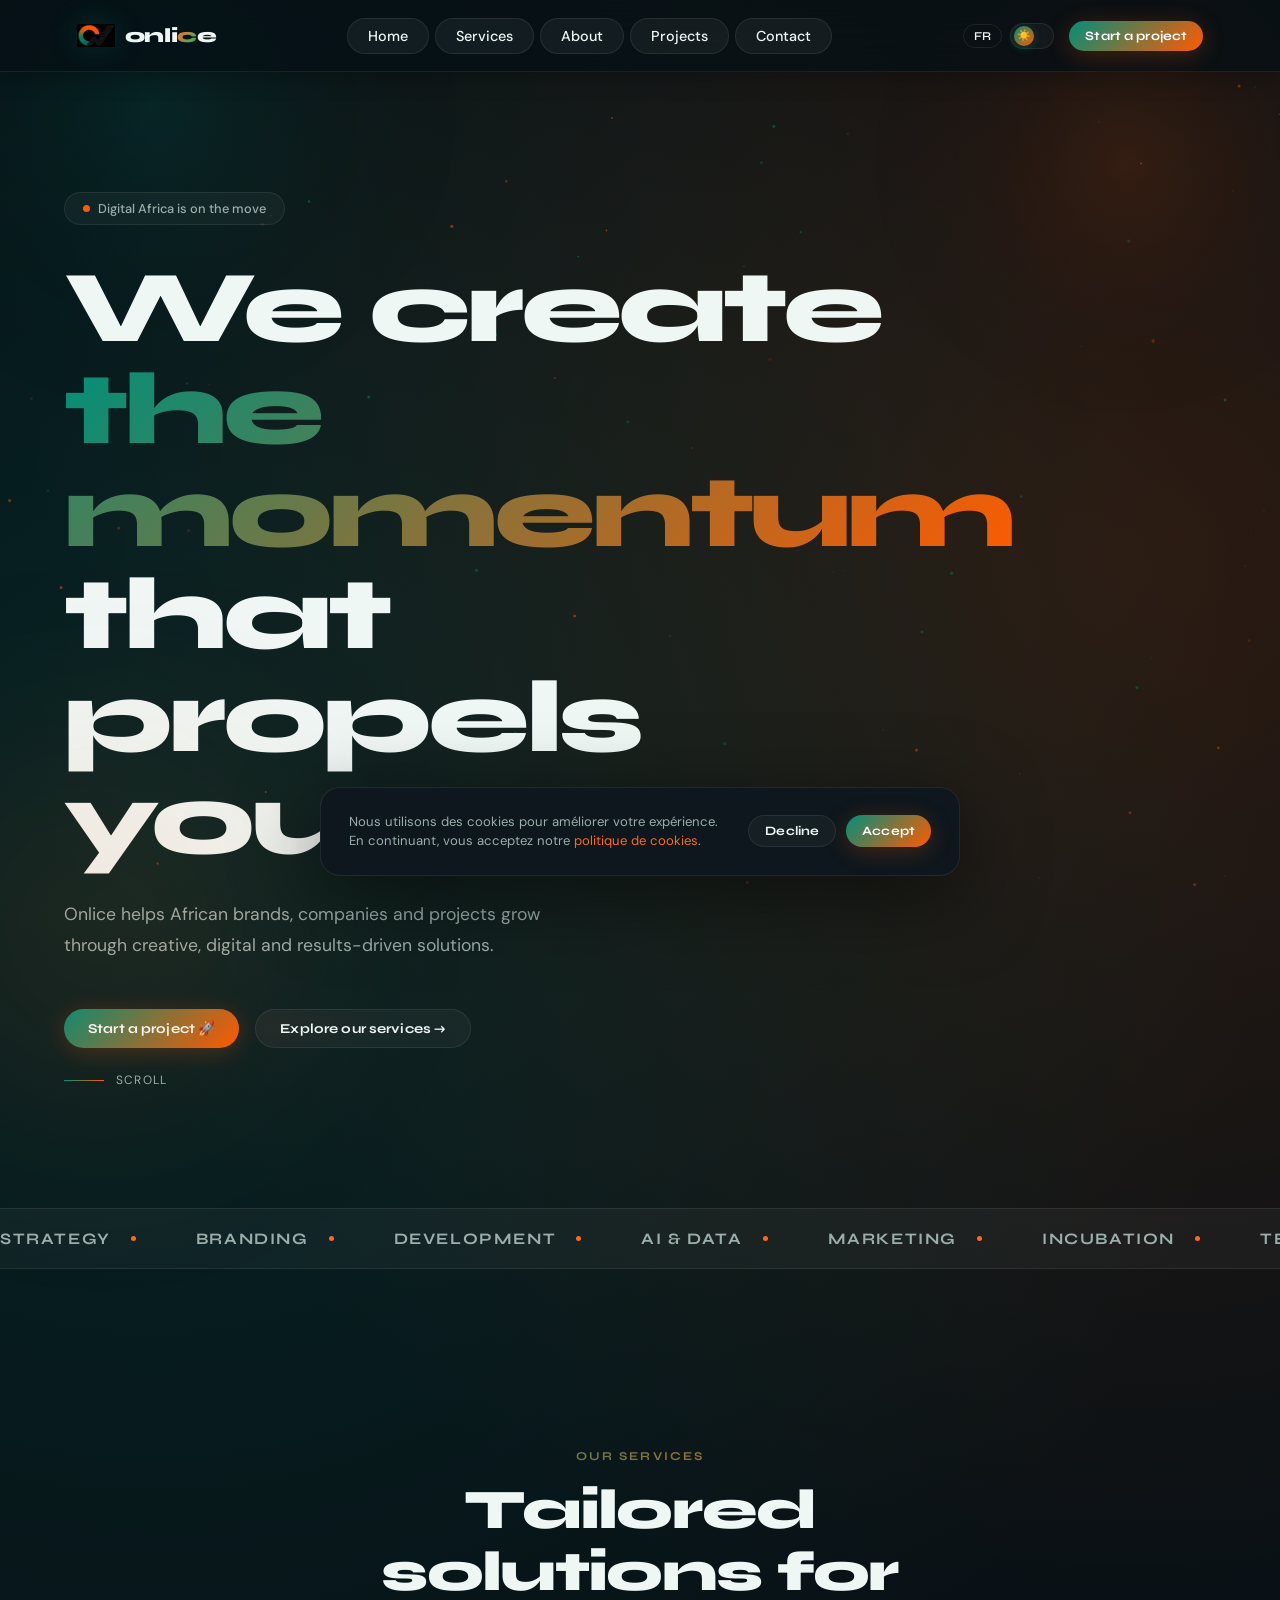
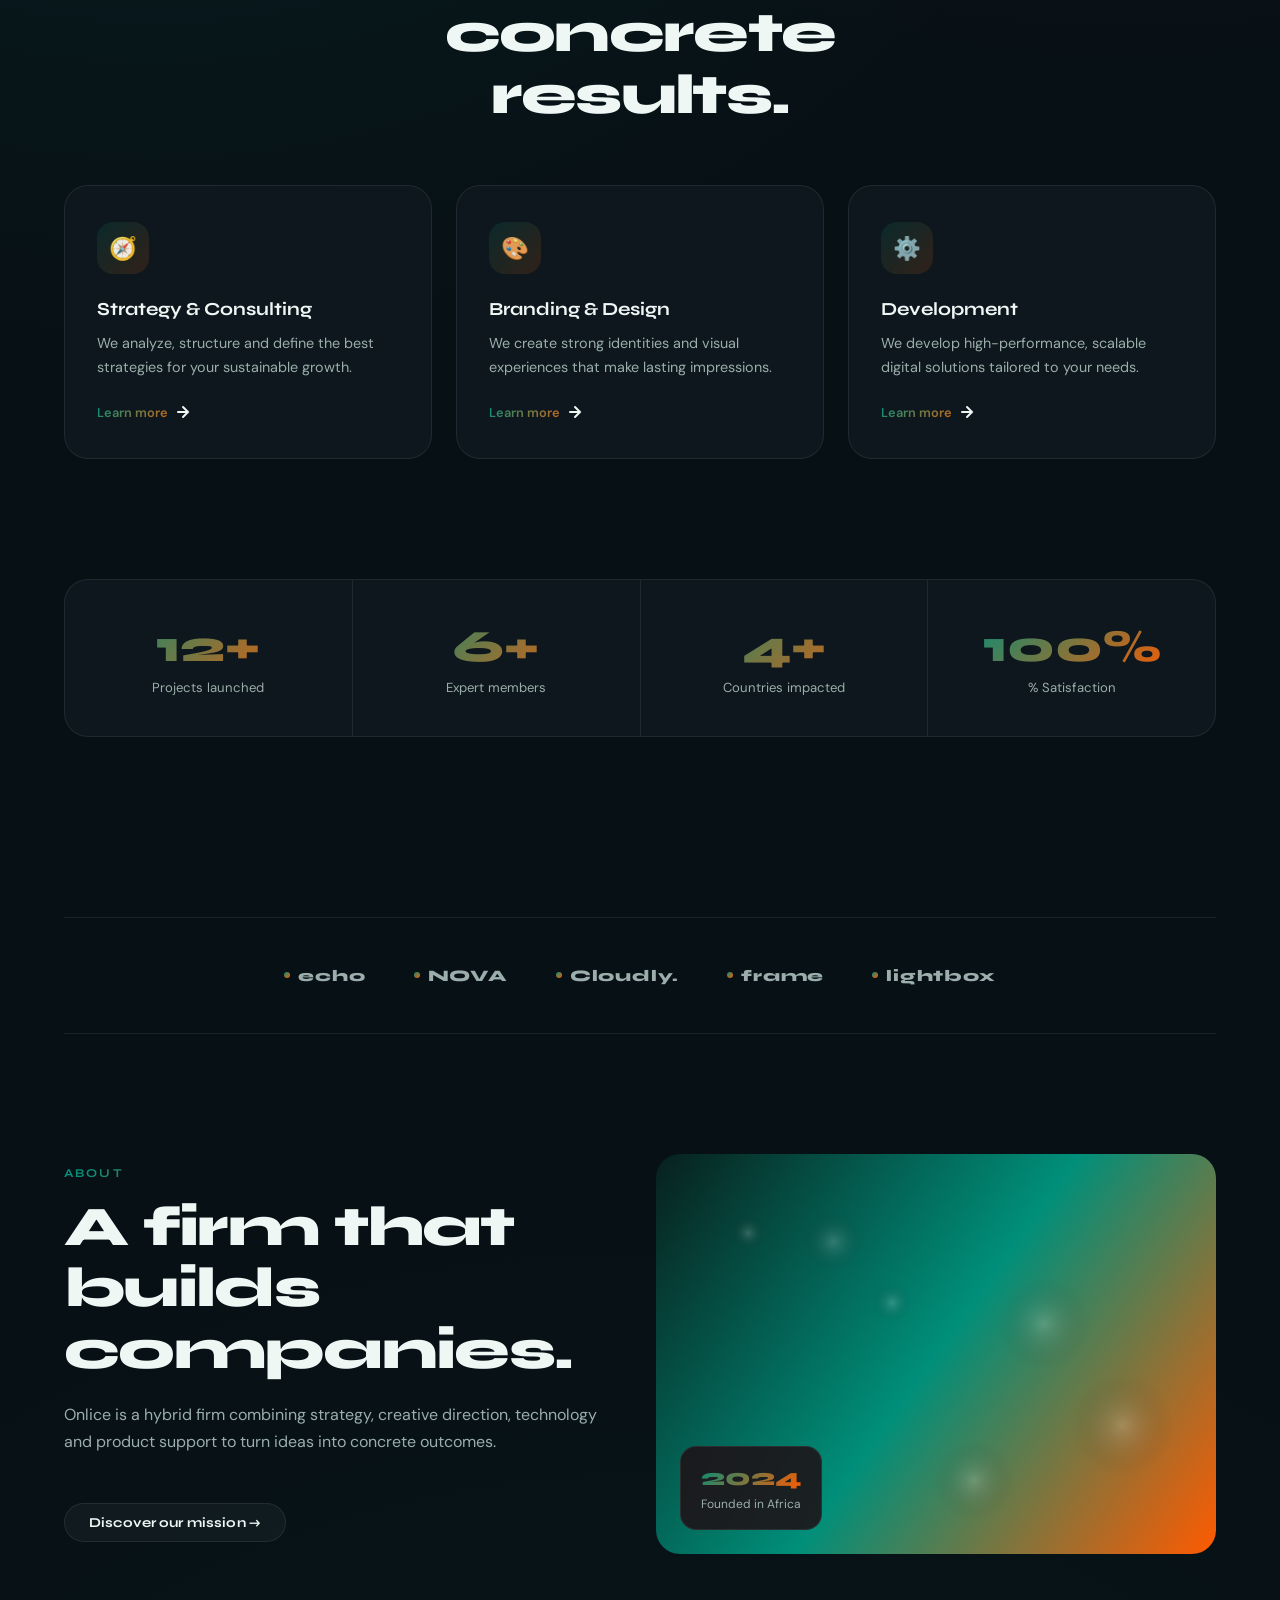
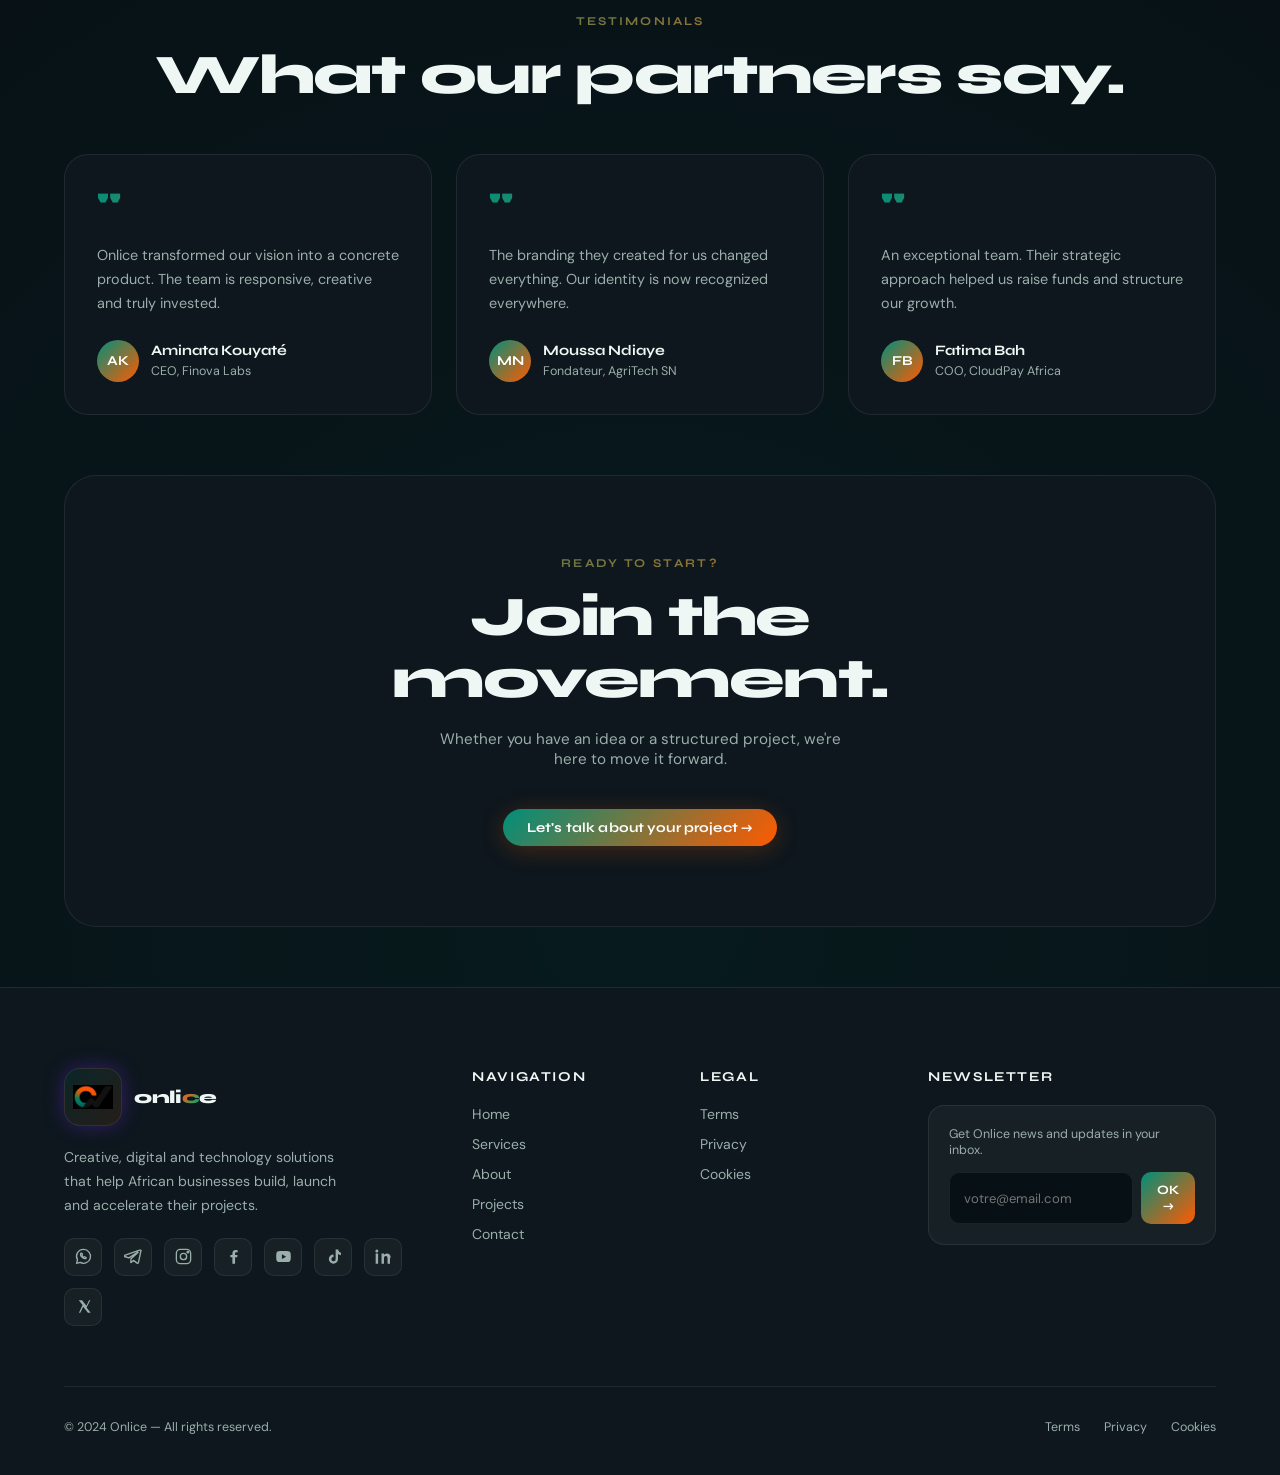
==== commit cb6922bc: "Update favicon and Open Graph meta tags" ====
--- a/index.html
+++ b/index.html
@@ -3,23 +3,37 @@
 <head>
 <meta charset="UTF-8">
 <meta name="viewport" content="width=device-width, initial-scale=1.0">
+
 <title>ONLICE — Solutions digitales africaines</title>
-<link rel="icon" type="image/png" href="onlice-icon.png">
+
+<link rel="icon" type="image/png" sizes="32x32" href="onlice-favicon.png">
+<link rel="icon" type="image/png" sizes="16x16" href="onlice-favicon.png">
+
+<link rel="apple-touch-icon" sizes="180x180" href="onlice-favicon.png">
+
+<meta name="description" content="Nous créons, structurons et propulsons des solutions pensées pour l’Afrique et le monde.">
+
 <meta property="og:type" content="website">
-<meta property="og:url" content="https://onlice.com/">
+<meta property="og:url" content="https://onlice.vercel.app/">
 <meta property="og:title" content="ONLICE — Solutions digitales africaines">
 <meta property="og:description" content="Nous créons, structurons et propulsons des solutions pensées pour l’Afrique et le monde.">
-<meta property="og:image" content="onlice-logo.png">
+<meta property="og:image" content="https://onlice.vercel.app/onlice-preview.png">
 <meta property="og:image:width" content="1200">
 <meta property="og:image:height" content="630">
+<meta property="og:image:type" content="image/png">
+<meta property="og:site_name" content="ONLICE">
+
 <meta name="twitter:card" content="summary_large_image">
 <meta name="twitter:title" content="ONLICE — Solutions digitales africaines">
 <meta name="twitter:description" content="Nous créons, structurons et propulsons des solutions pensées pour l’Afrique et le monde.">
-<meta name="twitter:image" content="onlice-logo.png">
+<meta name="twitter:image" content="https://onlice.vercel.app/onlice-preview.png">
+
 <link rel="preconnect" href="https://fonts.googleapis.com">
 <link rel="preconnect" href="https://fonts.gstatic.com" crossorigin>
 <link href="https://fonts.googleapis.com/css2?family=Syne:wght@400;600;700;800&family=DM+Sans:wght@300;400;500;700&display=swap" rel="stylesheet">
+
 <link rel="stylesheet" href="style.css">
+
 <style>
 .nav-logo-name{
   display:inline-flex;
@@ -952,4 +966,4 @@
 
 <script src="script.js"></script>
 </body>
-</html>+</html>
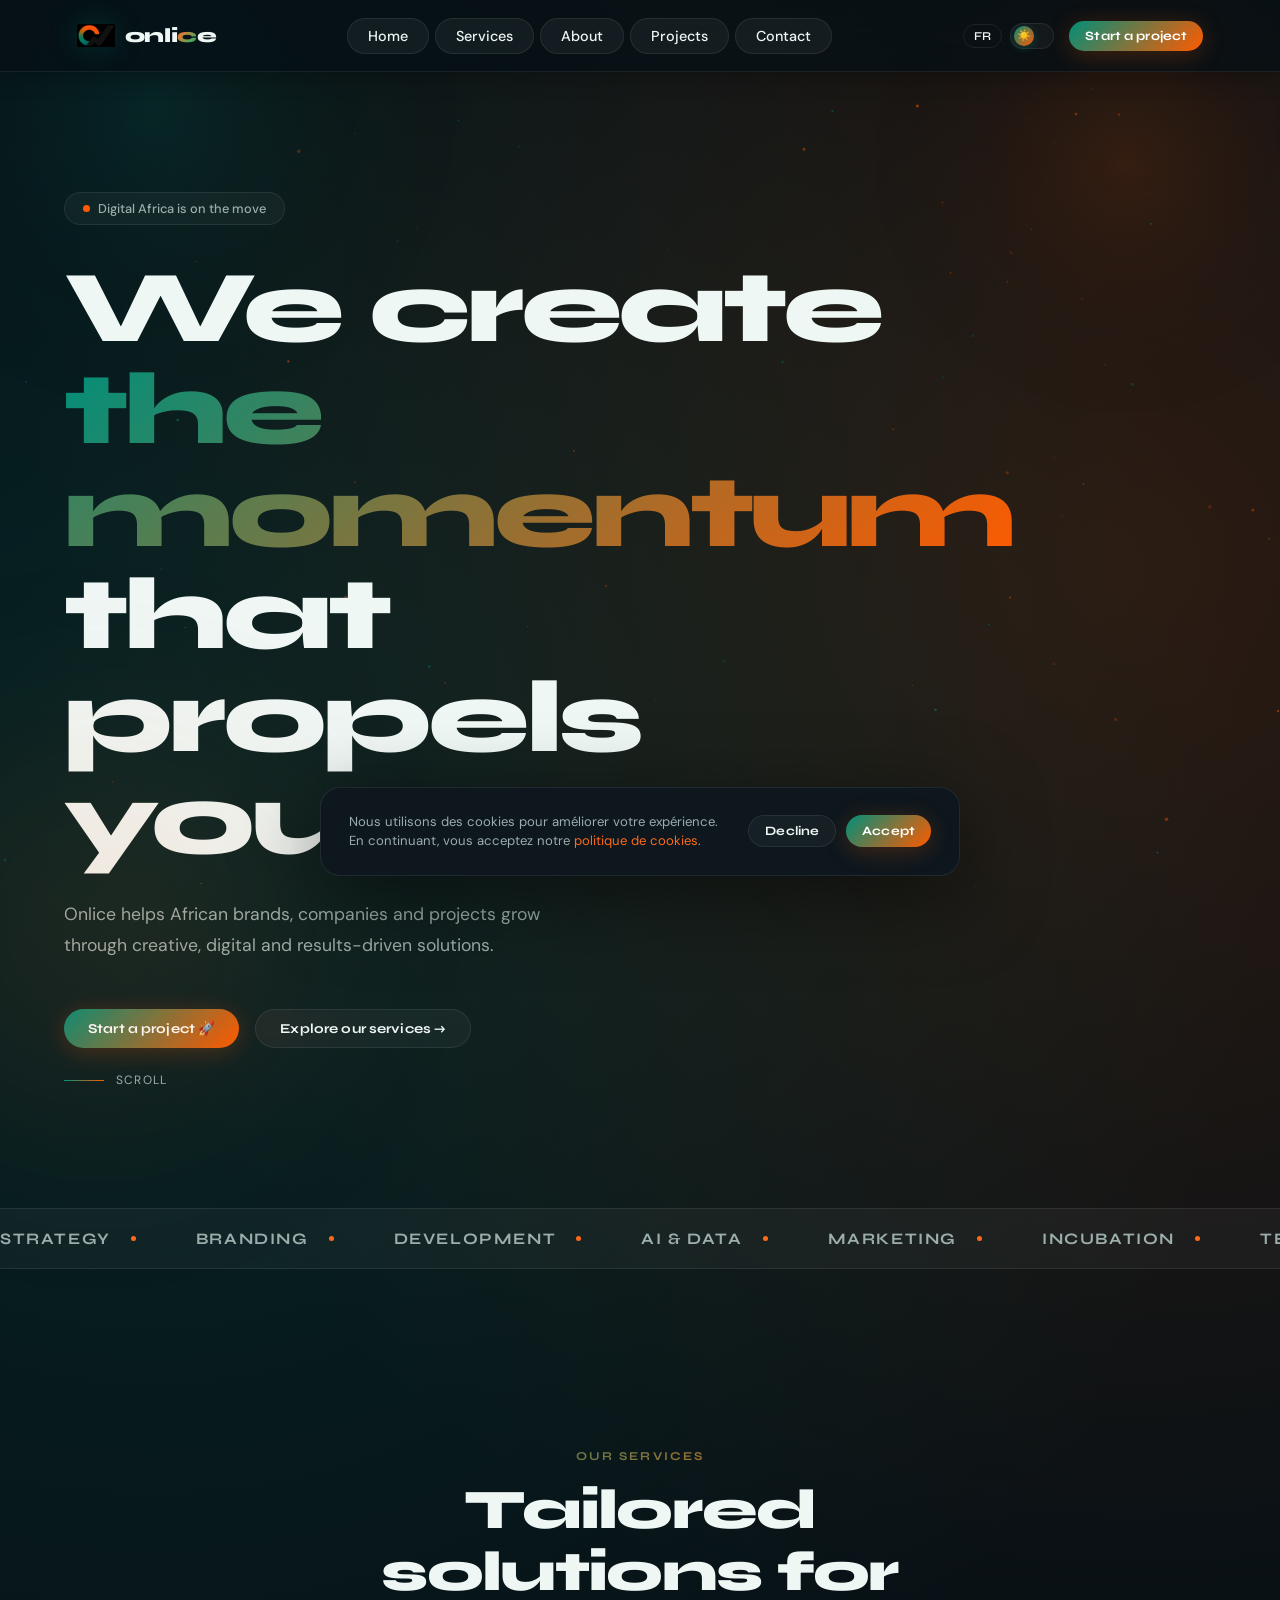
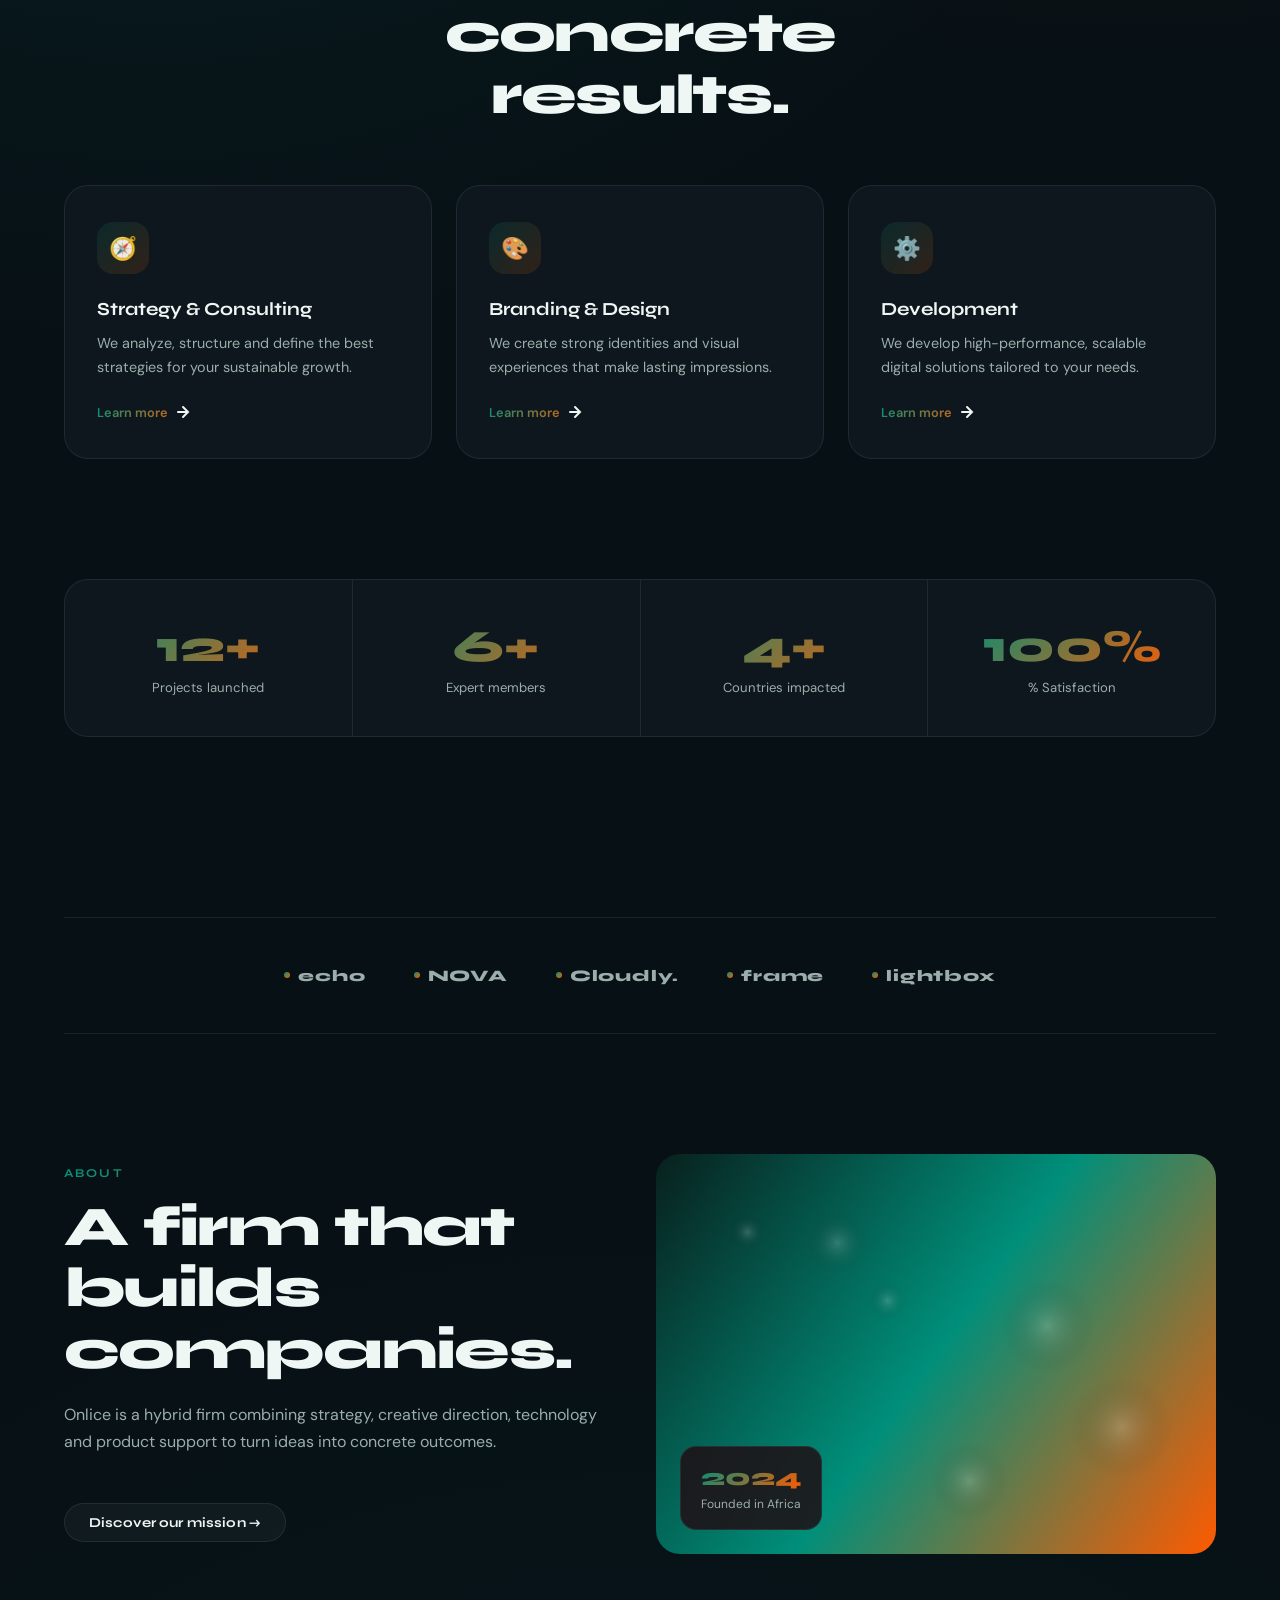
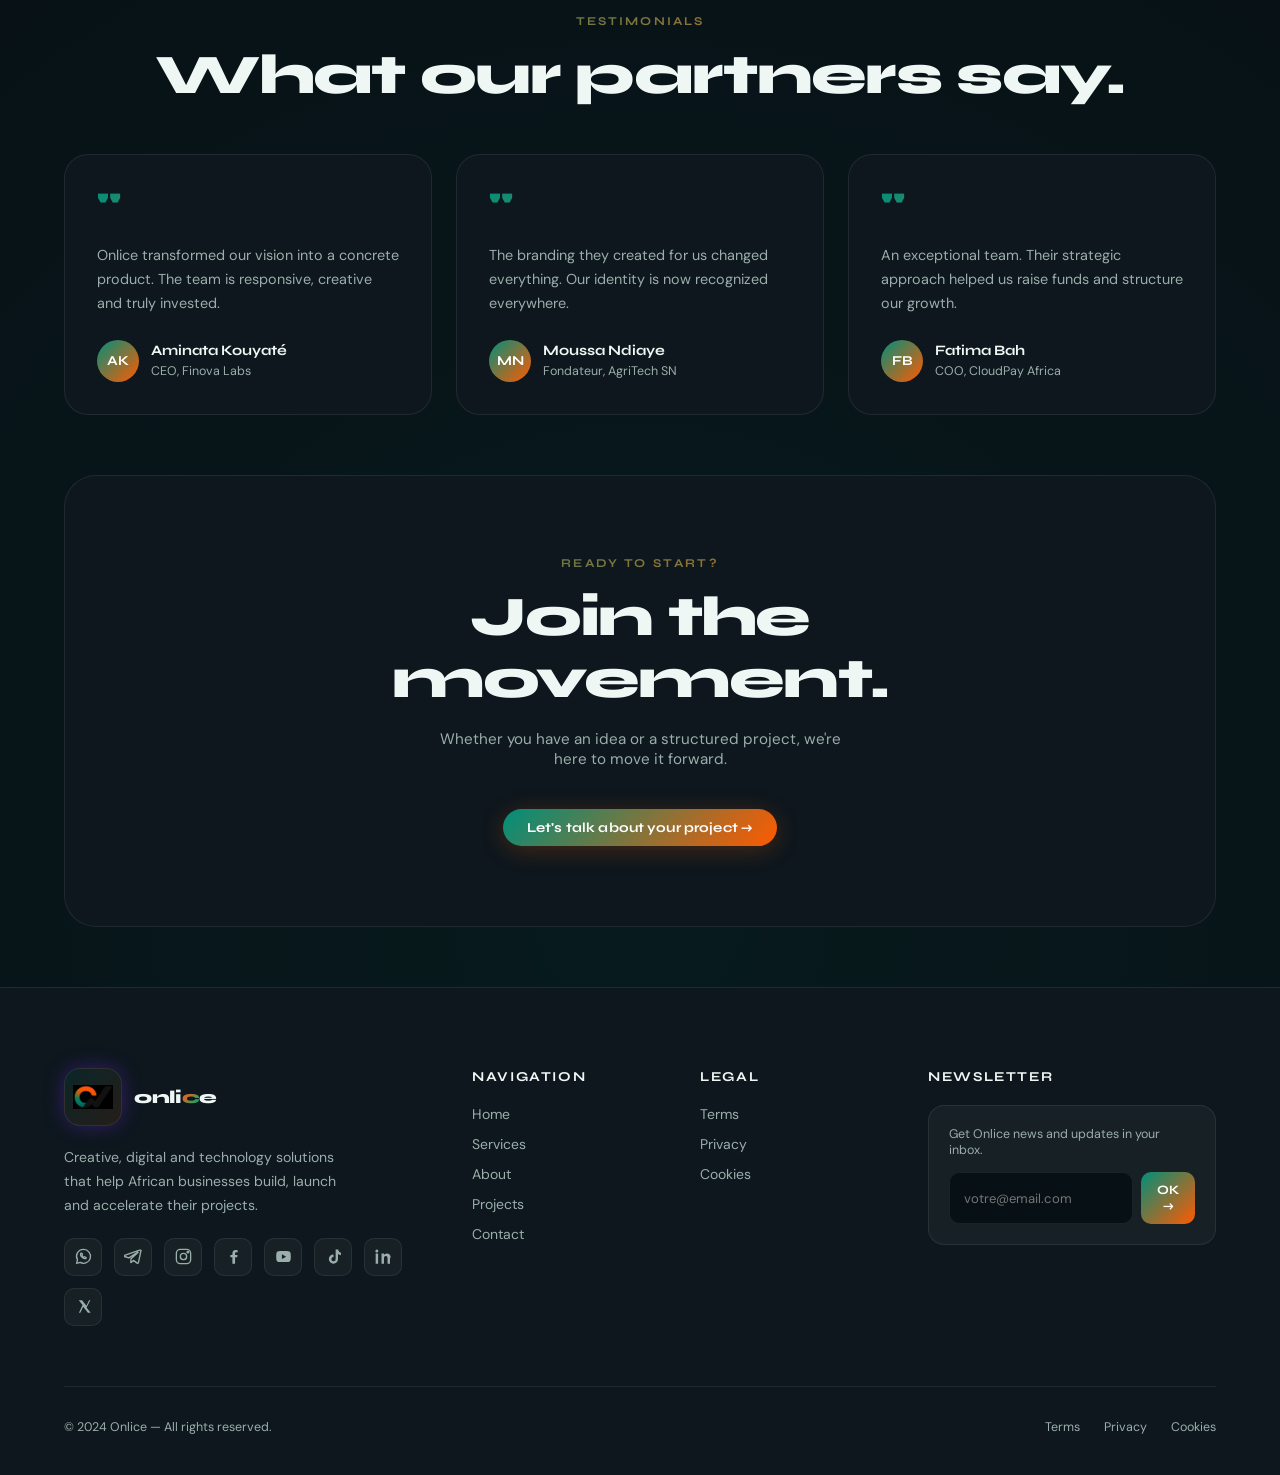
==== commit 7139fb31: "Rename index (3).html to index.html" ====
--- a/index.html
+++ b/index.html
@@ -42,9 +42,11 @@
   font-weight:800;
   letter-spacing:-.02em;
 }
+
 .nav-logo-name span{
   -webkit-text-fill-color:initial;
 }
+
 .nav-logo-name .brand-c{
   background:linear-gradient(135deg,#F56B22 0%,#D87A35 35%,#52A85C 70%,#198A67 100%);
   -webkit-background-clip:text;
@@ -52,6 +54,7 @@
   -webkit-text-fill-color:transparent;
   color:transparent;
 }
+
 .footer-icon{
   width:58px!important;
   height:58px!important;
@@ -64,17 +67,19 @@
   justify-content:center!important;
   overflow:hidden!important;
 }
+
 .footer-icon img{
   width:100%!important;
   height:100%!important;
   max-width:100%!important;
   max-height:100%!important;
   object-fit:contain!important;
-  display:block!important;
 }
+
 .footer-logo .nav-logo-name{
   font-size:1.12rem!important;
 }
+
 .social-link svg{
   width:19px;
   height:19px;
@@ -84,15 +89,54 @@
   stroke-linecap:round;
   stroke-linejoin:round;
 }
+
 .pricing-card{
   overflow:visible!important;
 }
+
 .pricing-card.featured{
   z-index:4;
 }
+
 .project-logo-slot img{
   object-fit:contain;
 }
+
+
+/* ==========================================================
+   ONLICE LOGO — LIGHT / DARK MODE
+   ========================================================== */
+
+/* Par défaut : DARK MODE */
+.logo-light{
+  display:none;
+}
+
+.logo-dark{
+  display:block;
+}
+
+/* LIGHT MODE */
+html[data-theme="light"] .logo-dark{
+  display:none;
+}
+
+html[data-theme="light"] .logo-light{
+  display:block;
+}
+
+/* DARK MODE */
+html[data-theme="dark"] .logo-dark{
+  display:block;
+}
+
+html[data-theme="dark"] .logo-light{
+  display:none;
+}
+
+
+/* ========================================================== */
+
 @media(max-width:768px){
   .footer-icon{
     width:56px!important;
@@ -103,867 +147,2657 @@
 }
 </style>
 </head>
+
 <body>
 
 <canvas id="cosmos-canvas"></canvas>
 
 <div class="cookie-banner" id="cookieBanner">
+
   <div class="cookie-text">
-    <p>Nous utilisons des cookies pour améliorer votre expérience. En continuant, vous acceptez notre <a onclick="navigate('cookies')">politique de cookies</a>.</p>
+    <p>
+      Nous utilisons des cookies pour améliorer votre expérience.
+      En continuant, vous acceptez notre
+      <a onclick="navigate('cookies')">politique de cookies</a>.
+    </p>
   </div>
+
   <div class="cookie-actions">
-    <button class="btn btn-glass btn-sm" onclick="rejectCookies()" data-i18n="cookieReject">Refuser</button>
-    <button class="btn btn-primary btn-sm" onclick="acceptCookies()" data-i18n="cookieAccept">Accepter</button>
+
+    <button class="btn btn-glass btn-sm"
+            onclick="rejectCookies()"
+            data-i18n="cookieReject">
+      Refuser
+    </button>
+
+    <button class="btn btn-primary btn-sm"
+            onclick="acceptCookies()"
+            data-i18n="cookieAccept">
+      Accepter
+    </button>
+
   </div>
+
 </div>
 
-<div class="call-modal" id="callModal" aria-hidden="true">
-  <div class="call-modal-backdrop" onclick="closeCallModal()"></div>
-  <div class="call-modal-card" role="dialog" aria-modal="true" aria-labelledby="callModalTitle">
-    <button class="call-modal-close" onclick="closeCallModal()" aria-label="Close">×</button>
-    <div class="pending-ring"><span></span></div>
-    <h3 id="callModalTitle" data-i18n="callPendingTitle">Demande en cours de traitement</h3>
-    <p data-i18n="callPendingText">Votre demande de réservation a bien été prise en compte. Notre équipe revient généralement vers vous sous 24 heures.</p>
-    <button class="btn btn-primary" onclick="closeCallModal()" data-i18n="callPendingBtn">Compris</button>
+<div class="call-modal"
+     id="callModal"
+     aria-hidden="true">
+
+  <div class="call-modal-backdrop"
+       onclick="closeCallModal()">
   </div>
+
+  <div class="call-modal-card"
+       role="dialog"
+       aria-modal="true"
+       aria-labelledby="callModalTitle">
+
+    <button class="call-modal-close"
+            onclick="closeCallModal()"
+            aria-label="Close">
+      ×
+    </button>
+
+    <div class="pending-ring">
+      <span></span>
+    </div>
+
+    <h3 id="callModalTitle"
+        data-i18n="callPendingTitle">
+      Demande en cours de traitement
+    </h3>
+
+    <p data-i18n="callPendingText">
+      Votre demande de réservation a bien été prise en compte.
+      Notre équipe revient généralement vers vous sous 24 heures.
+    </p>
+
+    <button class="btn btn-primary"
+            onclick="closeCallModal()"
+            data-i18n="callPendingBtn">
+      Compris
+    </button>
+
+  </div>
+
 </div>
 
-<div class="notif" id="notif">
-  <span class="notif-icon">✅</span>
-  <p id="notifText">Message envoyé avec succès !</p>
+<div class="notif"
+     id="notif">
+
+  <span class="notif-icon">
+    ✅
+  </span>
+
+  <p id="notifText">
+    Message envoyé avec succès !
+  </p>
+
 </div>
 
 <nav>
-  <a href="#home" onclick="navigate('home')" class="nav-logo-container">
+
+  <a href="#home"
+     onclick="navigate('home')"
+     class="nav-logo-container">
+
     <div class="logo-wrapper">
-      <img src="onlice-icon.png" alt="Onlice" class="main-logo">
+
+      <img src="onlice-icon.png"
+           alt="Onlice"
+           class="main-logo logo-dark">
+
+      <img src="onlice-favicon.png"
+           alt="Onlice"
+           class="main-logo logo-light">
+
       <span class="nav-logo-name">
-        <span>onli</span><b class="brand-c">c</b><span>e</span>
+        <span>onli</span>
+        <b class="brand-c">c</b>
+        <span>e</span>
       </span>
+
       <div class="neon-line"></div>
-    </div>
+
+    </div>
+
   </a>
 
-  <ul class="nav-links" id="navLinks">
-    <li><a data-page="home" onclick="navigate('home');toggleMenu()" data-i18n="navHome">Accueil</a></li>
-    <li><a data-page="services" onclick="navigate('services');toggleMenu()" data-i18n="navServices">Services</a></li>
-    <li><a data-page="about" onclick="navigate('about');toggleMenu()" data-i18n="navAbout">À Propos</a></li>
-    <li><a data-page="portfolio" onclick="navigate('portfolio');toggleMenu()" data-i18n="navPortfolio">Projets</a></li>
-    <li><a data-page="contact" onclick="navigate('contact');toggleMenu()" data-i18n="navContact">Contact</a></li>
+  <ul class="nav-links"
+      id="navLinks">
+
+    <li>
+      <a data-page="home"
+         onclick="navigate('home');toggleMenu()"
+         data-i18n="navHome">
+        Accueil
+      </a>
+    </li>
+
+    <li>
+      <a data-page="services"
+         onclick="navigate('services');toggleMenu()"
+         data-i18n="navServices">
+        Services
+      </a>
+    </li>
+
+    <li>
+      <a data-page="about"
+         onclick="navigate('about');toggleMenu()"
+         data-i18n="navAbout">
+        À Propos
+      </a>
+    </li>
+
+    <li>
+      <a data-page="portfolio"
+         onclick="navigate('portfolio');toggleMenu()"
+         data-i18n="navPortfolio">
+        Projets
+      </a>
+    </li>
+
+    <li>
+      <a data-page="contact"
+         onclick="navigate('contact');toggleMenu()"
+         data-i18n="navContact">
+        Contact
+      </a>
+    </li>
+
   </ul>
 
   <div class="nav-actions">
+
     <div class="mobile-controls">
-      <button class="lang-btn" id="langBtn" onclick="toggleLang()">EN</button>
-      <button class="theme-toggle" onclick="toggleTheme()" title="Changer de thème" data-theme-control="1">
-        <div class="theme-dot">☀️</div>
+
+      <button class="lang-btn"
+              id="langBtn"
+              onclick="toggleLang()">
+        EN
       </button>
-    </div>
-    <button class="btn btn-primary btn-sm pc-only" onclick="navigate('contact')" data-i18n="navCTA">Démarrer un projet</button>
+
+      <button class="theme-toggle"
+              onclick="toggleTheme()"
+              title="Changer de thème"
+              data-theme-control="1">
+
+        <div class="theme-dot">
+          ☀️
+        </div>
+
+      </button>
+
+    </div>
+
+    <button class="btn btn-primary btn-sm pc-only"
+            onclick="navigate('contact')"
+            data-i18n="navCTA">
+      Démarrer un projet
+    </button>
+
     <div class="hamburger-wrapper">
-      <button class="hamburger" id="hamburger" onclick="toggleMenu()">☰</button>
-    </div>
+
+      <button class="hamburger"
+              id="hamburger"
+              onclick="toggleMenu()">
+        ☰
+      </button>
+
+    </div>
+
   </div>
+
 </nav>
 
-<div class="mobile-menu" id="mobileMenu">
-  <button class="close-menu" onclick="toggleMenu()">✕</button>
+<div class="mobile-menu"
+     id="mobileMenu">
+
+  <button class="close-menu"
+          onclick="toggleMenu()">
+    ✕
+  </button>
 
   <a data-page="home"
      onclick="navigate('home')"
-     data-i18n="navHome">Accueil</a>
+     data-i18n="navHome">
+    Accueil
+  </a>
 
   <a data-page="services"
      onclick="navigate('services')"
-     data-i18n="navServices">Services</a>
+     data-i18n="navServices">
+    Services
+  </a>
 
   <a data-page="about"
      onclick="navigate('about')"
-     data-i18n="navAbout">À Propos</a>
+     data-i18n="navAbout">
+    À Propos
+  </a>
 
   <a data-page="portfolio"
      onclick="navigate('portfolio')"
-     data-i18n="navPortfolio">Projets</a>
+     data-i18n="navPortfolio">
+    Projets
+  </a>
 
   <a data-page="contact"
      onclick="navigate('contact')"
-     data-i18n="navContact">Contact</a>
+     data-i18n="navContact">
+    Contact
+  </a>
+
 </div>
 
-<div class="page active" id="page-home">
+<div class="page active"
+     id="page-home">
+
   <div class="hero">
-    <div class="orb" style="width:600px;height:600px;background:radial-gradient(var(--green),transparent);top:-100px;right:-200px;"></div>
-    <div class="orb" style="width:400px;height:400px;background:radial-gradient(var(--orange),transparent);bottom:0;left:-100px;"></div>
+
+    <div class="orb"
+         style="width:600px;height:600px;background:radial-gradient(var(--green),transparent);top:-100px;right:-200px;">
+    </div>
+
+    <div class="orb"
+         style="width:400px;height:400px;background:radial-gradient(var(--orange),transparent);bottom:0;left:-100px;">
+    </div>
 
     <div class="hero-badge">
+
       <div class="hero-badge-dot"></div>
-      <span data-i18n="heroBadge">L'Afrique Numérique est en marche</span>
+
+      <span data-i18n="heroBadge">
+        L'Afrique Numérique est en marche
+      </span>
+
     </div>
 
     <h1 class="hero-title">
-      <span data-i18n="heroLine1">Nous créons</span><br>
-      <span class="grad-text" data-i18n="heroLine2">le mouvement</span><br>
-      <span data-i18n="heroLine3">qui vous propulse.</span>
+
+      <span data-i18n="heroLine1">
+        Nous créons
+      </span>
+
+      <br>
+
+      <span class="grad-text"
+            data-i18n="heroLine2">
+        le mouvement
+      </span>
+
+      <br>
+
+      <span data-i18n="heroLine3">
+        qui vous propulse.
+      </span>
+
     </h1>
 
-    <p class="hero-sub" data-i18n="heroSub">Onlice accompagne les marques et entreprises dans leur croissance grâce à des solutions créatives, innovantes et performantes — de la stratégie au produit fini.</p>
+    <p class="hero-sub"
+       data-i18n="heroSub">
+      Onlice accompagne les marques et entreprises dans leur croissance grâce à des solutions créatives, innovantes et performantes — de la stratégie au produit fini.
+    </p>
 
     <div class="hero-cta">
-      <button class="btn btn-primary" onclick="navigate('contact')" data-i18n="heroCTA1">Démarrer un projet 🚀</button>
-      <button class="btn btn-glass" onclick="navigate('services')" data-i18n="heroCTA2">Explorer nos services →</button>
+
+      <button class="btn btn-primary"
+              onclick="navigate('contact')"
+              data-i18n="heroCTA1">
+        Démarrer un projet 🚀
+      </button>
+
+      <button class="btn btn-glass"
+              onclick="navigate('services')"
+              data-i18n="heroCTA2">
+        Explorer nos services →
+      </button>
+
     </div>
 
     <div class="hero-scroll">
+
       <div class="scroll-line"></div>
-      <span data-i18n="heroScroll">Scroll</span>
-    </div>
+
+      <span data-i18n="heroScroll">
+        Scroll
+      </span>
+
+    </div>
+
   </div>
 
   <div class="ticker-wrap">
-    <div class="ticker" id="ticker"></div>
+    <div class="ticker"
+         id="ticker">
+    </div>
   </div>
 
   <div class="section">
+
     <div style="text-align:center;max-width:700px;margin:0 auto 60px;">
-      <span class="section-label" data-i18n="servLabel">Nos Services</span>
-      <h2 class="section-title" data-i18n="servTitle">Des solutions sur mesure<br>pour des résultats concrets.</h2>
+
+      <span class="section-label"
+            data-i18n="servLabel">
+        Nos Services
+      </span>
+
+      <h2 class="section-title"
+          data-i18n="servTitle">
+        Des solutions sur mesure<br>
+        pour des résultats concrets.
+      </h2>
+
     </div>
 
     <div class="grid-3">
+
+      <div class="card service-card">
+
+        <div class="service-icon">
+          🧭
+        </div>
+
+        <h4 data-i18n="s1Title">
+          Stratégie & Conseil
+        </h4>
+
+        <p data-i18n="s1Desc">
+          Nous analysons, structurons et définissons les meilleures stratégies pour votre croissance durable.
+        </p>
+
+        <div class="service-arrow"
+             onclick="navigate('services')">
+
+          <span data-i18n="learnMore">
+            En savoir plus
+          </span>
+
+          <svg width="14"
+               height="14"
+               fill="none"
+               viewBox="0 0 14 14">
+
+            <path d="M2 7h10M7 2l5 5-5 5"
+                  stroke="currentColor"
+                  stroke-width="2"
+                  stroke-linecap="round"/>
+
+          </svg>
+
+        </div>
+
+      </div>
+
+      <div class="card service-card">
+
+        <div class="service-icon">
+          🎨
+        </div>
+
+        <h4 data-i18n="s2Title">
+          Branding & Design
+        </h4>
+
+        <p data-i18n="s2Desc">
+          Nous créons des identités fortes et des expériences visuelles qui marquent les esprits et fidélisent.
+        </p>
+
+        <div class="service-arrow"
+             onclick="navigate('services')">
+
+          <span data-i18n="learnMore">
+            En savoir plus
+          </span>
+
+          <svg width="14"
+               height="14"
+               fill="none"
+               viewBox="0 0 14 14">
+
+            <path d="M2 7h10M7 2l5 5-5 5"
+                  stroke="currentColor"
+                  stroke-width="2"
+                  stroke-linecap="round"/>
+
+          </svg>
+
+        </div>
+
+      </div>
+
+      <div class="card service-card">
+
+        <div class="service-icon">
+          ⚙️
+        </div>
+
+        <h4 data-i18n="s3Title">
+          Développement
+        </h4>
+
+        <p data-i18n="s3Desc">
+          Nous développons des solutions digitales performantes, évolutives et adaptées à vos besoins précis.
+        </p>
+
+        <div class="service-arrow"
+             onclick="navigate('services')">
+
+          <span data-i18n="learnMore">
+            En savoir plus
+          </span>
+
+          <svg width="14"
+               height="14"
+               fill="none"
+               viewBox="0 0 14 14">
+
+            <path d="M2 7h10M7 2l5 5-5 5"
+                  stroke="currentColor"
+                  stroke-width="2"
+                  stroke-linecap="round"/>
+
+          </svg>
+
+        </div>
+
+      </div>
+
+    </div>
+
+  </div>
+
+  <div class="section"
+       style="padding-top:0;">
+
+    <div class="stats-row">
+
+      <div class="stat-item">
+        <span class="stat-num"
+              data-count="12">
+          0
+        </span>
+
+        <span class="stat-label"
+              data-i18n="stat1">
+          Projets lancés
+        </span>
+      </div>
+
+      <div class="stat-item">
+        <span class="stat-num"
+              data-count="6">
+          0
+        </span>
+
+        <span class="stat-label"
+              data-i18n="stat2">
+          Membres experts
+        </span>
+      </div>
+
+      <div class="stat-item">
+        <span class="stat-num"
+              data-count="4">
+          0
+        </span>
+
+        <span class="stat-label"
+              data-i18n="stat3">
+          Pays d'impact
+        </span>
+      </div>
+
+      <div class="stat-item">
+        <span class="stat-num"
+              data-count="100">
+          0
+        </span>
+
+        <span class="stat-label"
+              data-i18n="stat4">
+          % Satisfaction
+        </span>
+      </div>
+
+    </div>
+
+  </div>
+
+  <div class="section"
+       style="padding-top:0;">
+
+    <div class="clients-row">
+
+      <div class="client-logo">
+        <div class="client-logo-dot"></div>
+        echo
+      </div>
+
+      <div class="client-logo">
+        <div class="client-logo-dot"></div>
+        NOVA
+      </div>
+
+      <div class="client-logo">
+        <div class="client-logo-dot"></div>
+        Cloudly.
+      </div>
+
+      <div class="client-logo">
+        <div class="client-logo-dot"></div>
+        frame
+      </div>
+
+      <div class="client-logo">
+        <div class="client-logo-dot"></div>
+        lightbox
+      </div>
+
+    </div>
+
+  </div>
+
+  <div class="section"
+       style="padding-top:0;">
+
+    <div class="grid-2">
+
+      <div>
+
+        <span class="section-label"
+              data-i18n="aboutLabel">
+          À Propos
+        </span>
+
+        <h2 class="section-title"
+            data-i18n="aboutTitle">
+          Une firme qui crée des entreprises.
+        </h2>
+
+        <p class="section-sub"
+           data-i18n="aboutDesc">
+          Onlice est bien plus qu'une agence. Nous sommes une firme hybride qui conçoit, incube et propulse des startups et entreprises innovantes — en Afrique et au-delà.
+        </p>
+
+        <button class="btn btn-glass"
+                onclick="navigate('about')"
+                data-i18n="aboutCTA">
+          Découvrir notre mission →
+        </button>
+
+      </div>
+
+      <div class="about-visual">
+
+        <canvas class="about-canvas"
+                id="aboutMiniCanvas">
+        </canvas>
+
+        <div class="about-badge">
+
+          <strong>
+            2024
+          </strong>
+
+          <span data-i18n="founded">
+            Fondé en Afrique
+          </span>
+
+        </div>
+
+      </div>
+
+    </div>
+
+  </div>
+
+  <div class="section"
+       style="padding-top:0;">
+
+    <div style="text-align:center;margin-bottom:48px;">
+
+      <span class="section-label"
+            data-i18n="testLabel">
+        Témoignages
+      </span>
+
+      <h2 class="section-title"
+          data-i18n="testTitle">
+        Ce que nos partenaires disent.
+      </h2>
+
+    </div>
+
+    <div class="grid-3">
+
+      <div class="card testimonial-card">
+
+        <div class="testimonial-quote">
+          "
+        </div>
+
+        <p data-i18n="t1">
+          Onlice a transformé notre vision en produit concret. L'équipe est réactive, créative et vraiment investie dans le succès de nos projets.
+        </p>
+
+        <div class="testimonial-author">
+
+          <div class="testimonial-avatar">
+            AK
+          </div>
+
+          <div>
+            <strong>Aminata Kouyaté</strong>
+            <span>CEO, Finova Labs</span>
+          </div>
+
+        </div>
+
+      </div>
+
+      <div class="card testimonial-card">
+
+        <div class="testimonial-quote">
+          "
+        </div>
+
+        <p data-i18n="t2">
+          Le branding qu'ils ont créé pour nous a tout changé. Notre identité est maintenant reconnue sur tous les marchés où nous opérons.
+        </p>
+
+        <div class="testimonial-author">
+
+          <div class="testimonial-avatar">
+            MN
+          </div>
+
+          <div>
+            <strong>Moussa Ndiaye</strong>
+            <span>Fondateur, AgriTech SN</span>
+          </div>
+
+        </div>
+
+      </div>
+
+      <div class="card testimonial-card">
+
+        <div class="testimonial-quote">
+          "
+        </div>
+
+        <p data-i18n="t3">
+          Une équipe hors pair. Leur approche stratégique nous a permis de lever des fonds et de structurer notre croissance internationale.
+        </p>
+
+        <div class="testimonial-author">
+
+          <div class="testimonial-avatar">
+            FB
+          </div>
+
+          <div>
+            <strong>Fatima Bah</strong>
+            <span>COO, CloudPay Africa</span>
+          </div>
+
+        </div>
+
+      </div>
+
+    </div>
+
+  </div>
+
+  <div class="section"
+       style="padding-top:0;text-align:center;">
+
+    <div style="background:var(--bg-card);border:1px solid var(--glass-border);border-radius:32px;padding:80px 40px;position:relative;overflow:hidden;">
+
+      <div class="orb"
+           style="width:400px;height:400px;background:radial-gradient(var(--green),transparent);top:50%;left:50%;transform:translate(-50%,-50%);opacity:0.12;">
+      </div>
+
+      <span class="section-label"
+            data-i18n="ctaLabel">
+        Prêt à démarrer ?
+      </span>
+
+      <h2 class="section-title"
+          style="max-width:600px;margin:0 auto 20px;"
+          data-i18n="ctaTitle">
+        Rejoignez le mouvement.
+      </h2>
+
+      <p style="color:var(--text-muted);max-width:420px;margin:0 auto 40px;font-size:0.95rem;"
+         data-i18n="ctaSub">
+        Que vous ayez une idée ou un projet structuré, nous sommes là pour le mettre en mouvement.
+      </p>
+
+      <button class="btn btn-primary"
+              onclick="navigate('contact')"
+              data-i18n="ctaBtn">
+        Parlons de votre projet →
+      </button>
+
+    </div>
+
+  </div>
+
+</div>
+
+<div class="page"
+     id="page-services">
+
+  <div class="page-header">
+
+    <span class="section-label"
+          data-i18n="servLabel">
+      Nos Services
+    </span>
+
+    <h1 class="section-title"
+        data-i18n="servPageTitle">
+      Des solutions à chaque étape<br>
+      <span class="grad-text">
+        de votre croissance.
+      </span>
+    </h1>
+
+    <p style="color:var(--text-muted);max-width:520px;margin:0 auto;font-size:0.95rem;"
+       data-i18n="servPageSub">
+      De la stratégie au développement, nous couvrons l'ensemble du spectre pour transformer votre vision en réalité.
+    </p>
+
+  </div>
+
+  <div class="section"
+       style="padding-top:60px;">
+
+    <div class="grid-3">
+
       <div class="card service-card">
         <div class="service-icon">🧭</div>
         <h4 data-i18n="s1Title">Stratégie & Conseil</h4>
-        <p data-i18n="s1Desc">Nous analysons, structurons et définissons les meilleures stratégies pour votre croissance durable.</p>
-        <div class="service-arrow" onclick="navigate('services')">
-          <span data-i18n="learnMore">En savoir plus</span>
-          <svg width="14" height="14" fill="none" viewBox="0 0 14 14"><path d="M2 7h10M7 2l5 5-5 5" stroke="currentColor" stroke-width="2" stroke-linecap="round"/></svg>
-        </div>
+        <p data-i18n="s1Full">Audit digital, positionnement marché, roadmap produit et accompagnement dans la prise de décision stratégique.</p>
       </div>
 
       <div class="card service-card">
         <div class="service-icon">🎨</div>
         <h4 data-i18n="s2Title">Branding & Design</h4>
-        <p data-i18n="s2Desc">Nous créons des identités fortes et des expériences visuelles qui marquent les esprits et fidélisent.</p>
-        <div class="service-arrow" onclick="navigate('services')">
-          <span data-i18n="learnMore">En savoir plus</span>
-          <svg width="14" height="14" fill="none" viewBox="0 0 14 14"><path d="M2 7h10M7 2l5 5-5 5" stroke="currentColor" stroke-width="2" stroke-linecap="round"/></svg>
-        </div>
+        <p data-i18n="s2Full">Identité visuelle, chartes graphiques, UI/UX design, motion design et design de systèmes complets.</p>
       </div>
 
       <div class="card service-card">
         <div class="service-icon">⚙️</div>
         <h4 data-i18n="s3Title">Développement</h4>
-        <p data-i18n="s3Desc">Nous développons des solutions digitales performantes, évolutives et adaptées à vos besoins précis.</p>
-        <div class="service-arrow" onclick="navigate('services')">
-          <span data-i18n="learnMore">En savoir plus</span>
-          <svg width="14" height="14" fill="none" viewBox="0 0 14 14"><path d="M2 7h10M7 2l5 5-5 5" stroke="currentColor" stroke-width="2" stroke-linecap="round"/></svg>
-        </div>
-      </div>
-    </div>
+        <p data-i18n="s3Full">Applications web, mobile, API, back-office, intégrations tierces et infrastructures cloud scalables.</p>
+      </div>
+
+      <div class="card service-card">
+        <div class="service-icon">📣</div>
+        <h4 data-i18n="s4Title">Marketing Digital</h4>
+        <p data-i18n="s4Full">SEO, campagnes paid, réseaux sociaux, content marketing et growth hacking orienté résultats.</p>
+      </div>
+
+      <div class="card service-card">
+        <div class="service-icon">🤖</div>
+        <h4 data-i18n="s5Title">IA & Automatisation</h4>
+        <p data-i18n="s5Full">Intégration d'IA générative, chatbots intelligents, automatisation de workflows et analyse de données.</p>
+      </div>
+
+      <div class="card service-card">
+        <div class="service-icon">🚀</div>
+        <h4 data-i18n="s6Title">Incubation Startup</h4>
+        <p data-i18n="s6Full">Accompagnement de startups de l'idée au lancement — financement, legal, produit, go-to-market.</p>
+      </div>
+
+    </div>
+
+    <div style="margin-top:80px;">
+
+      <span class="section-label"
+            data-i18n="processLabel">
+        Notre Processus
+      </span>
+
+      <h2 class="section-title"
+          style="margin-bottom:40px;"
+          data-i18n="processTitle">
+        Un processus clair et efficace.
+      </h2>
+
+      <div class="process-steps">
+
+        <div class="process-step">
+
+          <div class="step-num">
+            01
+          </div>
+
+          <div class="step-content">
+
+            <h4 data-i18n="p1T">
+              Découverte
+            </h4>
+
+            <p data-i18n="p1D">
+              Audit de l'existant, compréhension des objectifs et identification des leviers de croissance.
+            </p>
+
+          </div>
+
+        </div>
+
+        <div class="process-step">
+
+          <div class="step-num">
+            02
+          </div>
+
+          <div class="step-content">
+
+            <h4 data-i18n="p2T">
+              Stratégie
+            </h4>
+
+            <p data-i18n="p2D">
+              Définition de la roadmap, des KPIs et du plan d'action détaillé adapté à vos contraintes.
+            </p>
+
+          </div>
+
+        </div>
+
+        <div class="process-step">
+
+          <div class="step-num">
+            03
+          </div>
+
+          <div class="step-content">
+
+            <h4 data-i18n="p3T">
+              Création
+            </h4>
+
+            <p data-i18n="p3D">
+              Design, développement et production avec des cycles courts et des livrables réguliers.
+            </p>
+
+          </div>
+
+        </div>
+
+        <div class="process-step">
+
+          <div class="step-num">
+            04
+          </div>
+
+          <div class="step-content">
+
+            <h4 data-i18n="p4T">
+              Lancement & Suivi
+            </h4>
+
+            <p data-i18n="p4D">
+              Déploiement, monitoring et optimisation continue pour maximiser l'impact durable.
+            </p>
+
+          </div>
+
+        </div>
+
+      </div>
+
+    </div>
+
+    <div style="margin-top:80px;">
+
+      <span class="section-label"
+            data-i18n="pricingLabel">
+        Tarifs
+      </span>
+
+      <h2 class="section-title"
+          style="margin-bottom:48px;text-align:center;"
+          data-i18n="pricingTitle">
+        Transparent et flexible.
+      </h2>
+
+      <div class="grid-3">
+
+        <div class="card pricing-card">
+
+          <div class="pricing-name"
+               data-i18n="plan1N">
+            Starter
+          </div>
+
+          <div class="pricing-price">
+            <sup>$</sup>50
+            <span data-i18n="perProject">
+              /projet
+            </span>
+          </div>
+
+          <div class="pricing-divider"></div>
+
+          <ul class="pricing-features">
+
+            <li data-i18n="pf1a">
+              Audit & Diagnostic
+            </li>
+
+            <li data-i18n="pf1b">
+              Identité visuelle de base
+            </li>
+
+            <li data-i18n="pf1c">
+              Landing page
+            </li>
+
+            <li data-i18n="pf1d">
+              Support 30 jours
+            </li>
+
+          </ul>
+
+          <button class="btn btn-glass"
+                  style="width:100%;justify-content:center;"
+                  onclick="navigate('contact')"
+                  data-i18n="choosePlan">
+            Choisir
+          </button>
+
+        </div>
+
+        <div class="card pricing-card featured">
+
+          <div class="pricing-badge"
+               data-i18n="popular">
+            Populaire
+          </div>
+
+          <div class="pricing-name"
+               data-i18n="plan2N">
+            Growth
+          </div>
+
+          <div class="pricing-price">
+            <sup>$</sup>250
+            <span data-i18n="perProject">
+              /projet
+            </span>
+          </div>
+
+          <div class="pricing-divider"></div>
+
+          <ul class="pricing-features">
+
+            <li data-i18n="pf2a">
+              Stratégie complète
+            </li>
+
+            <li data-i18n="pf2b">
+              Branding full
+            </li>
+
+            <li data-i18n="pf2c">
+              Web App custom
+            </li>
+
+            <li data-i18n="pf2d">
+              Marketing setup
+            </li>
+
+            <li data-i18n="pf2e">
+              Support 90 jours
+            </li>
+
+          </ul>
+
+          <button class="btn btn-primary"
+                  style="width:100%;justify-content:center;"
+                  onclick="navigate('contact')"
+                  data-i18n="choosePlan">
+            Choisir
+          </button>
+
+        </div>
+
+        <div class="card pricing-card">
+
+          <div class="pricing-name"
+               data-i18n="plan3N">
+            Enterprise
+          </div>
+
+          <div class="pricing-price"
+               style="font-size:2rem;"
+               data-i18n="custom">
+            Sur devis
+          </div>
+
+          <div class="pricing-divider"></div>
+
+          <ul class="pricing-features">
+
+            <li data-i18n="pf3a">
+              Solution 360°
+            </li>
+
+            <li data-i18n="pf3b">
+              Équipe dédiée
+            </li>
+
+            <li data-i18n="pf3c">
+              Incubation startup
+            </li>
+
+            <li data-i18n="pf3d">
+              Partenariat long terme
+            </li>
+
+            <li data-i18n="pf3e">
+              Support illimité
+            </li>
+
+          </ul>
+
+          <button class="btn btn-glass"
+                  style="width:100%;justify-content:center;"
+                  onclick="navigate('contact')"
+                  data-i18n="contactUs">
+            Nous contacter
+          </button>
+
+        </div>
+
+      </div>
+
+    </div>
+
   </div>
 
-  <div class="section" style="padding-top:0;">
-    <div class="stats-row">
-      <div class="stat-item"><span class="stat-num" data-count="12">0</span><span class="stat-label" data-i18n="stat1">Projets lancés</span></div>
-      <div class="stat-item"><span class="stat-num" data-count="6">0</span><span class="stat-label" data-i18n="stat2">Membres experts</span></div>
-      <div class="stat-item"><span class="stat-num" data-count="4">0</span><span class="stat-label" data-i18n="stat3">Pays d'impact</span></div>
-      <div class="stat-item"><span class="stat-num" data-count="100">0</span><span class="stat-label" data-i18n="stat4">% Satisfaction</span></div>
-    </div>
+</div>
+
+<div class="page"
+     id="page-about">
+
+  <div class="page-header">
+
+    <span class="section-label"
+          data-i18n="aboutLabel">
+      À Propos
+    </span>
+
+    <h1 class="section-title">
+      Onlice —
+      <span class="grad-text"
+            data-i18n="aboutPageTitle">
+        Solutions en Mouvement
+      </span>
+    </h1>
+
+    <p style="color:var(--text-muted);max-width:520px;margin:0 auto;font-size:0.95rem;"
+       data-i18n="aboutPageSub">
+      Nous créons, incubons et propulsons des entreprises innovantes depuis le cœur de l'Afrique.
+    </p>
+
   </div>
 
-  <div class="section" style="padding-top:0;">
-    <div class="clients-row">
-      <div class="client-logo"><div class="client-logo-dot"></div>echo</div>
-      <div class="client-logo"><div class="client-logo-dot"></div>NOVA</div>
-      <div class="client-logo"><div class="client-logo-dot"></div>Cloudly.</div>
-      <div class="client-logo"><div class="client-logo-dot"></div>frame</div>
-      <div class="client-logo"><div class="client-logo-dot"></div>lightbox</div>
-    </div>
+  <div class="section"
+       style="padding-top:60px;">
+
+    <div class="grid-2"
+         style="margin-bottom:80px;">
+
+      <div>
+
+        <span class="section-label"
+              data-i18n="missionLabel">
+          Notre Mission
+        </span>
+
+        <h2 class="section-title"
+            data-i18n="missionTitle">
+          Mettre en mouvement des idées qui comptent.
+        </h2>
+
+        <p style="color:var(--text-muted);line-height:1.8;margin-bottom:24px;font-size:0.92rem;"
+           data-i18n="missionText1">
+          Onlice est une firme hybride qui combine agence digitale, studio créatif et incubateur de startups. Nous ne nous contentons pas d'exécuter des projets — nous les co-construisons avec vous.
+        </p>
+
+        <p style="color:var(--text-muted);line-height:1.8;margin-bottom:32px;font-size:0.92rem;"
+           data-i18n="missionText2">
+          Notre modèle unique nous permet de créer des sous-projets autonomes, de les structurer en entreprises, et d'en faire des acteurs majeurs de leurs secteurs respectifs.
+        </p>
+
+        <div class="value-item">
+
+          <div class="value-dot"></div>
+
+          <div>
+
+            <h5 data-i18n="v1T">
+              Excellence technique
+            </h5>
+
+            <p data-i18n="v1D">
+              Du code propre, des architectures robustes, des designs mémorables.
+            </p>
+
+          </div>
+
+        </div>
+
+        <div class="value-item">
+
+          <div class="value-dot"></div>
+
+          <div>
+
+            <h5 data-i18n="v2T">
+              Vision panafricaine
+            </h5>
+
+            <p data-i18n="v2D">
+              Ancrés en Afrique, connectés au monde.
+            </p>
+
+          </div>
+
+        </div>
+
+        <div class="value-item">
+
+          <div class="value-dot"></div>
+
+          <div>
+
+            <h5 data-i18n="v3T">
+              Impact mesurable
+            </h5>
+
+            <p data-i18n="v3D">
+              Chaque action est orientée vers des résultats concrets et durables.
+            </p>
+
+          </div>
+
+        </div>
+
+      </div>
+
+      <div class="about-visual">
+
+        <canvas class="about-canvas"
+                id="aboutCanvas2">
+        </canvas>
+
+        <div class="about-badge">
+
+          <strong data-i18n="stat1">
+            12+ Projets
+          </strong>
+
+          <span data-i18n="stat2">
+            6 Experts
+          </span>
+
+        </div>
+
+      </div>
+
+    </div>
+
+    <div class="team-section">
+
+      <span class="section-label"
+            data-i18n="teamLabel">
+        L'Équipe
+      </span>
+
+      <h2 class="section-title"
+          style="margin-bottom:48px;"
+          data-i18n="teamTitle">
+        Les esprits derrière Onlice.
+      </h2>
+
+      <div class="grid-3">
+
+        <article class="card team-card">
+
+          <div class="team-avatar-wrap">
+
+            <img class="team-photo"
+                 src="assets/team/founder-01.jpg"
+                 alt="Dev Stéphane"
+                 loading="lazy">
+
+            <span class="team-initials">
+              DS
+            </span>
+
+          </div>
+
+          <h5>
+            Dev Stéphane
+          </h5>
+
+          <div class="team-role"
+               data-i18n="role1">
+            Lead Designer
+          </div>
+
+          <p data-i18n="roleDesc1">
+            Vision créative, UI/UX, identités visuelles.
+          </p>
+
+        </article>
+
+        <article class="card team-card">
+
+          <div class="team-avatar-wrap">
+
+            <img class="team-photo"
+                 src="assets/team/founder-02.jpg"
+                 alt="Dev Walter"
+                 loading="lazy">
+
+            <span class="team-initials">
+              DW
+            </span>
+
+          </div>
+
+          <h5>
+            Dev Walter
+          </h5>
+
+          <div class="team-role"
+               data-i18n="role2">
+            Project Manager
+          </div>
+
+          <p data-i18n="roleDesc2">
+            Coordination des équipes et livraisons.
+          </p>
+
+        </article>
+
+        <article class="card team-card">
+
+          <div class="team-avatar-wrap">
+
+            <img class="team-photo"
+                 src="assets/team/founder-03.jpg"
+                 alt="Dev Yoshi"
+                 loading="lazy">
+
+            <span class="team-initials">
+              DY
+            </span>
+
+          </div>
+
+          <h5>
+            Dev Yoshi
+          </h5>
+
+          <div class="team-role"
+               data-i18n="role3">
+            Software Architect
+          </div>
+
+          <p data-i18n="roleDesc3">
+            Architectures systèmes et infrastructures.
+          </p>
+
+        </article>
+
+        <article class="card team-card">
+
+          <div class="team-avatar-wrap">
+
+            <img class="team-photo"
+                 src="assets/team/founder-04.jpg"
+                 alt="Dev Danscot"
+                 loading="lazy">
+
+            <span class="team-initials">
+              DD
+            </span>
+
+          </div>
+
+          <h5>
+            Dev Danscot
+          </h5>
+
+          <div class="team-role"
+               data-i18n="role4">
+            Growth Marketer
+          </div>
+
+          <p data-i18n="roleDesc4">
+            Stratégies d'acquisition et de croissance.
+          </p>
+
+        </article>
+
+        <article class="card team-card">
+
+          <div class="team-avatar-wrap">
+
+            <img class="team-photo"
+                 src="assets/team/founder-05.jpg"
+                 alt="Dev Crazy"
+                 loading="lazy">
+
+            <span class="team-initials">
+              DC
+            </span>
+
+          </div>
+
+          <h5>
+            Dev Crazy
+          </h5>
+
+          <div class="team-role"
+               data-i18n="role5">
+            Full-Stack Developer
+          </div>
+
+          <p data-i18n="roleDesc5">
+            Développement front-end et back-end.
+          </p>
+
+        </article>
+
+        <article class="card team-card">
+
+          <div class="team-avatar-wrap">
+
+            <img class="team-photo"
+                 src="assets/team/founder-06.jpg"
+                 alt="Dev Knut"
+                 loading="lazy">
+
+            <span class="team-initials">
+              DK
+            </span>
+
+          </div>
+
+          <h5>
+            Dev Knut
+          </h5>
+
+          <div class="team-role"
+               data-i18n="role6">
+            Community Manager
+          </div>
+
+          <p data-i18n="roleDesc6">
+            Animation communauté et modération.
+          </p>
+
+        </article>
+
+      </div>
+
+    </div>
+
+    <div style="margin-top:80px;">
+
+      <span class="section-label"
+            data-i18n="faqLabel">
+        FAQ
+      </span>
+
+      <h2 class="section-title"
+          style="margin-bottom:40px;"
+          data-i18n="faqTitle">
+        Questions fréquentes.
+      </h2>
+
+      <div id="faqList">
+
+        <div class="faq-item">
+
+          <div class="faq-q"
+               onclick="toggleFaq(this)">
+
+            <span data-i18n="faq1Q">
+              Qu'est-ce que Onlice exactement ?
+            </span>
+
+            <div class="faq-icon">
+              +
+            </div>
+
+          </div>
+
+          <div class="faq-a"
+               data-i18n="faq1A">
+            Onlice est une firme hybride qui combine les fonctions d'une agence digitale, d'un studio créatif et d'un incubateur de startups. Nous créons, développons et propulsons des entreprises innovantes.
+          </div>
+
+        </div>
+
+        <div class="faq-item">
+
+          <div class="faq-q"
+               onclick="toggleFaq(this)">
+
+            <span data-i18n="faq2Q">
+              Comment se passe une collaboration ?
+            </span>
+
+            <div class="faq-icon">
+              +
+            </div>
+
+          </div>
+
+          <div class="faq-a"
+               data-i18n="faq2A">
+            Nous commençons par un appel de découverte gratuit, puis nous proposons une roadmap personnalisée avec devis. Après validation, nous travaillons en sprints agiles avec des points réguliers.
+          </div>
+
+        </div>
+
+        <div class="faq-item">
+
+          <div class="faq-q"
+               onclick="toggleFaq(this)">
+
+            <span data-i18n="faq3Q">
+              Travaillez-vous avec des entreprises hors Afrique ?
+            </span>
+
+            <div class="faq-icon">
+              +
+            </div>
+
+          </div>
+
+          <div class="faq-a"
+               data-i18n="faq3A">
+            Absolument. Si notre ancrage est africain, notre clientèle s'étend à l'international. Nous pouvons accompagner des projets en Afrique comme à distance.
+          </div>
+
+        </div>
+
+        <div class="faq-item">
+
+          <div class="faq-q"
+               onclick="toggleFaq(this)">
+
+            <span data-i18n="faq4Q">
+              Quels sont vos délais moyens ?
+            </span>
+
+            <div class="faq-icon">
+              +
+            </div>
+
+          </div>
+
+          <div class="faq-a"
+               data-i18n="faq4A">
+            Un projet Starter est livré en 2-4 semaines, un projet Growth en 6-12 semaines. Les projets Enterprise ont des timelines personnalisées selon la complexité.
+          </div>
+
+        </div>
+
+      </div>
+
+    </div>
+
   </div>
 
-  <div class="section" style="padding-top:0;">
-    <div class="grid-2">
-      <div>
-        <span class="section-label" data-i18n="aboutLabel">À Propos</span>
-        <h2 class="section-title" data-i18n="aboutTitle">Une firme qui crée des entreprises.</h2>
-        <p class="section-sub" data-i18n="aboutDesc">Onlice est bien plus qu'une agence. Nous sommes une firme hybride qui conçoit, incube et propulse des startups et entreprises innovantes — en Afrique et au-delà.</p>
-        <button class="btn btn-glass" onclick="navigate('about')" data-i18n="aboutCTA">Découvrir notre mission →</button>
-      </div>
-
-      <div class="about-visual">
-        <canvas class="about-canvas" id="aboutMiniCanvas"></canvas>
-        <div class="about-badge">
-          <strong>2024</strong>
-          <span data-i18n="founded">Fondé en Afrique</span>
-        </div>
-      </div>
-    </div>
+</div>
+
+<div class="page"
+     id="page-portfolio">
+
+  <div class="page-header">
+
+    <span class="section-label"
+          data-i18n="portLabel">
+      Portfolio
+    </span>
+
+    <h1 class="section-title"
+        data-i18n="portTitle">
+      Nos réalisations.
+    </h1>
+
+    <p class="page-subtitle"
+       data-i18n="portSub">
+      Des produits et marques pensés pour résoudre des problèmes concrets en Afrique.
+    </p>
+
   </div>
 
-  <div class="section" style="padding-top:0;">
-    <div style="text-align:center;margin-bottom:48px;">
-      <span class="section-label" data-i18n="testLabel">Témoignages</span>
-      <h2 class="section-title" data-i18n="testTitle">Ce que nos partenaires disent.</h2>
-    </div>
-
-    <div class="grid-3">
-      <div class="card testimonial-card">
-        <div class="testimonial-quote">"</div>
-        <p data-i18n="t1">Onlice a transformé notre vision en produit concret. L'équipe est réactive, créative et vraiment investie dans le succès de nos projets.</p>
-        <div class="testimonial-author">
-          <div class="testimonial-avatar">AK</div>
-          <div><strong>Aminata Kouyaté</strong><span>CEO, Finova Labs</span></div>
-        </div>
-      </div>
-
-      <div class="card testimonial-card">
-        <div class="testimonial-quote">"</div>
-        <p data-i18n="t2">Le branding qu'ils ont créé pour nous a tout changé. Notre identité est maintenant reconnue sur tous les marchés où nous opérons.</p>
-        <div class="testimonial-author">
-          <div class="testimonial-avatar">MN</div>
-          <div><strong>Moussa Ndiaye</strong><span>Fondateur, AgriTech SN</span></div>
-        </div>
-      </div>
-
-      <div class="card testimonial-card">
-        <div class="testimonial-quote">"</div>
-        <p data-i18n="t3">Une équipe hors pair. Leur approche stratégique nous a permis de lever des fonds et de structurer notre croissance internationale.</p>
-        <div class="testimonial-author">
-          <div class="testimonial-avatar">FB</div>
-          <div><strong>Fatima Bah</strong><span>COO, CloudPay Africa</span></div>
-        </div>
-      </div>
-    </div>
+  <div class="section"
+       style="padding-top:60px;">
+
+    <div class="project-feature-grid">
+
+      <a class="card project-feature project-fachuu"
+         href="https://fachuu.vercel.app/"
+         target="_blank"
+         rel="noopener">
+
+        <div class="project-logo-slot">
+
+          <img src="assets/projects/fachuu.png"
+               alt="Fachuu"
+               loading="lazy">
+
+          <span>
+            FA
+          </span>
+
+        </div>
+
+        <div>
+
+          <div class="project-tag"
+               data-i18n="catBrand">
+            Branding & Identité
+          </div>
+
+          <h2>
+            Fachuu
+          </h2>
+
+          <p data-i18n="fachuuDesc">
+            Une expérience digitale pensée pour une nouvelle génération de marques africaines.
+          </p>
+
+          <span class="project-visit"
+                data-i18n="visitProject">
+            Visiter le projet ↗
+          </span>
+
+        </div>
+
+      </a>
+
+      <div class="card project-feature project-medows project-feature-static">
+
+        <div class="project-logo-slot">
+
+          <img src="assets/projects/medows.png"
+               alt="Medows"
+               loading="lazy">
+
+          <span>
+            ME
+          </span>
+
+        </div>
+
+        <div>
+
+          <div class="project-tag"
+               data-i18n="catDev">
+            Développement
+          </div>
+
+          <h2>
+            Medows
+          </h2>
+
+          <p data-i18n="medowsDesc">
+            Une solution numérique construite avec une approche produit, rapide et évolutive.
+          </p>
+
+          <span class="project-visit"
+                data-i18n="projectLinkPending">
+            Lien à venir
+          </span>
+
+        </div>
+
+      </div>
+
+      <a class="card project-feature project-whatooz"
+         href="https://whatooz.space"
+         target="_blank"
+         rel="noopener">
+
+        <div class="project-logo-slot">
+
+          <img src="assets/projects/whatooz.png"
+               alt="Whatooz"
+               loading="lazy">
+
+          <span>
+            WH
+          </span>
+
+        </div>
+
+        <div>
+
+          <div class="project-tag"
+               data-i18n="catStrategy">
+            Stratégie
+          </div>
+
+          <h2>
+            Whatooz
+          </h2>
+
+          <p data-i18n="whatoozDesc">
+            Un produit orienté utilité, proximité et simplicité pour le marché africain.
+          </p>
+
+          <span class="project-visit"
+                data-i18n="visitProject">
+            Visiter le projet ↗
+          </span>
+
+        </div>
+
+      </a>
+
+    </div>
+
+    <div class="grid-3 project-grid-secondary">
+
+      <a class="card project-card"
+         href="https://nexcliq.online/"
+         target="_blank"
+         rel="noopener">
+
+        <div class="project-bg project-image-slot"
+             style="--p1:#163a37;--p2:#008f7a;">
+
+          <div class="project-logo-slot">
+
+            <img src="assets/projects/nexcliq.png"
+                 alt="Nexcliq"
+                 loading="lazy">
+
+            <span>
+              NX
+            </span>
+
+          </div>
+
+        </div>
+
+        <div class="project-overlay">
+
+          <div class="project-tag"
+               data-i18n="catPlatform">
+            Plateforme
+          </div>
+
+          <h4>
+            Nexcliq
+          </h4>
+
+          <p data-i18n="nexcliqDesc">
+            Une plateforme numérique pensée pour connecter, structurer et accélérer les usages.
+          </p>
+
+        </div>
+
+      </a>
+
+      <a class="card project-card"
+         href="#"
+         data-placeholder-link="1">
+
+        <div class="project-bg project-image-slot"
+             style="--p1:#102b2a;--p2:#00a68e;">
+
+          <div class="project-logo-slot">
+
+            <img src="assets/projects/greenpath.png"
+                 alt="GreenPath"
+                 loading="lazy">
+
+            <span>
+              GR
+            </span>
+
+          </div>
+
+        </div>
+
+        <div class="project-overlay">
+
+          <div class="project-tag">
+            GreenTech
+          </div>
+
+          <h4>
+            GreenPath
+          </h4>
+
+          <p data-i18n="greenpathDesc">
+            Startup environnementale incubée par Onlice
+          </p>
+
+        </div>
+
+      </a>
+
+      <a class="card project-card"
+         href="#"
+         data-placeholder-link="1">
+
+        <div class="project-bg project-image-slot"
+             style="--p1:#0f2530;--p2:#ff6400;">
+
+          <div class="project-logo-slot">
+
+            <img src="assets/projects/medilink.png"
+                 alt="MediLink"
+                 loading="lazy">
+
+            <span>
+              ME
+            </span>
+
+          </div>
+
+        </div>
+
+        <div class="project-overlay">
+
+          <div class="project-tag">
+            HealthTech
+          </div>
+
+          <h4>
+            MediLink
+          </h4>
+
+          <p data-i18n="medilinkDesc">
+            Télémédecine et dossiers patients numériques
+          </p>
+
+        </div>
+
+      </a>
+
+      <a class="card project-card"
+         href="#"
+         data-placeholder-link="1">
+
+        <div class="project-bg project-image-slot"
+             style="--p1:#2b221a;--p2:#ff6400;">
+
+          <div class="project-logo-slot">
+
+            <img src="assets/projects/shipfast.png"
+                 alt="ShipFast"
+                 loading="lazy">
+
+            <span>
+              SH
+            </span>
+
+          </div>
+
+        </div>
+
+        <div class="project-overlay">
+
+          <div class="project-tag">
+            Logistique
+          </div>
+
+          <h4>
+            ShipFast
+          </h4>
+
+          <p data-i18n="shipfastDesc">
+            Traçabilité et livraison last-mile intelligente
+          </p>
+
+        </div>
+
+      </a>
+
+      <a class="card project-card"
+         href="#"
+         data-placeholder-link="1">
+
+        <div class="project-bg project-image-slot"
+             style="--p1:#1d2e2c;--p2:#00b39a;">
+
+          <div class="project-logo-slot">
+
+            <img src="assets/projects/knowbase.png"
+                 alt="KnowBase"
+                 loading="lazy">
+
+            <span>
+              KN
+            </span>
+
+          </div>
+
+        </div>
+
+        <div class="project-overlay">
+
+          <div class="project-tag">
+            EdTech
+          </div>
+
+          <h4>
+            KnowBase
+          </h4>
+
+          <p data-i18n="knowbaseDesc">
+            Outil de gestion des connaissances d'équipe
+          </p>
+
+        </div>
+
+      </a>
+
+      <a class="card project-card"
+         href="#"
+         data-placeholder-link="1">
+
+        <div class="project-bg project-image-slot"
+             style="--p1:#212521;--p2:#ff6400;">
+
+          <div class="project-logo-slot">
+
+            <img src="assets/projects/homez.png"
+                 alt="Homez"
+                 loading="lazy">
+
+            <span>
+              HO
+            </span>
+
+          </div>
+
+        </div>
+
+        <div class="project-overlay">
+
+          <div class="project-tag">
+            PropTech
+          </div>
+
+          <h4>
+            Homez
+          </h4>
+
+          <p data-i18n="homezDesc">
+            Marketplace immobilière nouvelle génération
+          </p>
+
+        </div>
+
+      </a>
+
+    </div>
+
   </div>
 
-  <div class="section" style="padding-top:0;text-align:center;">
-    <div style="background:var(--bg-card);border:1px solid var(--glass-border);border-radius:32px;padding:80px 40px;position:relative;overflow:hidden;">
-      <div class="orb" style="width:400px;height:400px;background:radial-gradient(var(--green),transparent);top:50%;left:50%;transform:translate(-50%,-50%);opacity:0.12;"></div>
-      <span class="section-label" data-i18n="ctaLabel">Prêt à démarrer ?</span>
-      <h2 class="section-title" style="max-width:600px;margin:0 auto 20px;" data-i18n="ctaTitle">Rejoignez le mouvement.</h2>
-      <p style="color:var(--text-muted);max-width:420px;margin:0 auto 40px;font-size:0.95rem;" data-i18n="ctaSub">Que vous ayez une idée ou un projet structuré, nous sommes là pour le mettre en mouvement.</p>
-      <button class="btn btn-primary" onclick="navigate('contact')" data-i18n="ctaBtn">Parlons de votre projet →</button>
-    </div>
+</div>
+
+<div class="page"
+     id="page-contact">
+
+  <div class="page-header">
+
+    <span class="section-label"
+          data-i18n="navContact">
+      Contact
+    </span>
+
+    <h1 class="section-title"
+        data-i18n="contactTitle">
+      Parlons de votre<br>
+      <span class="grad-text">
+        prochain projet.
+      </span>
+    </h1>
+
+    <p style="color:var(--text-muted);max-width:500px;margin:0 auto;font-size:0.95rem;"
+       data-i18n="contactSub">
+      Une idée, un projet, un partenariat ? Nous sommes là pour vous accompagner.
+    </p>
+
   </div>
+
+  <div class="section"
+       style="padding-top:60px;">
+
+    <div class="grid-2"
+         style="align-items:start;">
+
+      <div class="contact-form">
+
+        <h3 style="font-family:'Syne',sans-serif;font-size:1.4rem;font-weight:800;margin-bottom:28px;"
+            data-i18n="contactFormTitle">
+          Envoyer un message
+        </h3>
+
+        <div class="form-row">
+
+          <div class="form-group">
+
+            <label data-i18n="fieldName">
+              Nom complet
+            </label>
+
+            <input type="text"
+                   id="f-name"
+                   placeholder="Ton Nom">
+
+          </div>
+
+          <div class="form-group">
+
+            <label data-i18n="fieldEmail">
+              Email
+            </label>
+
+            <input type="email"
+                   id="f-email"
+                   placeholder="ton@email.com">
+
+          </div>
+
+        </div>
+
+        <div class="form-row">
+
+          <div class="form-group">
+
+            <label data-i18n="fieldCompany">
+              Entreprise
+            </label>
+
+            <input type="text"
+                   id="f-company"
+                   placeholder="Nom de votre entreprise">
+
+          </div>
+
+          <div class="form-group">
+
+            <label data-i18n="fieldService">
+              Service souhaité
+            </label>
+
+            <select id="f-service">
+
+              <option value=""
+                      data-i18n="selectOption">
+                Sélectionner...
+              </option>
+
+              <option data-i18n="s1Title">
+                Stratégie & Conseil
+              </option>
+
+              <option data-i18n="s2Title">
+                Branding & Design
+              </option>
+
+              <option data-i18n="s3Title">
+                Développement
+              </option>
+
+              <option data-i18n="s4Title">
+                Marketing Digital
+              </option>
+
+              <option data-i18n="s5Title">
+                IA & Automatisation
+              </option>
+
+              <option data-i18n="s6Title">
+                Incubation Startup
+              </option>
+
+              <option data-i18n="otherService">
+                Autre
+              </option>
+
+            </select>
+
+          </div>
+
+        </div>
+
+        <div class="form-group"
+             style="margin-bottom:24px;">
+
+          <label data-i18n="fieldMsg">
+            Message
+          </label>
+
+          <textarea id="f-msg"
+                    placeholder="Décrivez votre projet..."></textarea>
+
+        </div>
+
+        <button class="btn btn-primary"
+                style="width:100%;justify-content:center;"
+                onclick="submitForm()"
+                data-i18n="sendMsg">
+          Envoyer le message 🚀
+        </button>
+
+      </div>
+
+      <div class="contact-info">
+
+        <a class="contact-item contact-link"
+           href="mailto:contact@onlice.com">
+
+          <div class="contact-icon">
+            ✉
+          </div>
+
+          <div>
+
+            <h5>
+              Email
+            </h5>
+
+            <p>
+              contact@onlice.com
+            </p>
+
+          </div>
+
+        </a>
+
+        <a class="contact-item contact-link"
+           href="https://wa.me/237641464211"
+           target="_blank"
+           rel="noopener">
+
+          <div class="contact-icon">
+            ◔
+          </div>
+
+          <div>
+
+            <h5>
+              WhatsApp
+            </h5>
+
+            <p>
+              +237 641 464 211
+            </p>
+
+          </div>
+
+        </a>
+
+        <div class="contact-item">
+
+          <div class="contact-icon">
+            🌍
+          </div>
+
+          <div>
+
+            <h5 data-i18n="location">
+              Localisation
+            </h5>
+
+            <p data-i18n="locationVal">
+              Douala, Cameroun — Remote worldwide
+            </p>
+
+          </div>
+
+        </div>
+
+        <div class="contact-item">
+
+          <div class="contact-icon">
+            🕐
+          </div>
+
+          <div>
+
+            <h5 data-i18n="hours">
+              Disponibilité
+            </h5>
+
+            <p data-i18n="hoursVal">
+              Lun — Ven, 9h — 18h (WAT)
+            </p>
+
+          </div>
+
+        </div>
+
+        <div style="padding:24px;background:var(--bg-card);border:1px solid var(--glass-border);border-radius:20px;">
+
+          <h5 style="font-family:'Syne',sans-serif;font-weight:700;margin-bottom:6px;"
+              data-i18n="callTitle">
+            Appel découverte gratuit
+          </h5>
+
+          <p style="font-size:0.85rem;color:var(--text-muted);margin-bottom:16px;"
+             data-i18n="callDesc">
+            Réservez un appel de 30 min pour discuter de votre projet sans engagement.
+          </p>
+
+          <button class="btn btn-glass call-trigger"
+                  style="width:100%;justify-content:center;"
+                  onclick="bookCall()"
+                  data-i18n="bookCall">
+            Réserver un appel →
+          </button>
+
+        </div>
+
+      </div>
+
+    </div>
+
+  </div>
+
 </div>
-<div class="page" id="page-services">
-  <div class="page-header">
-    <span class="section-label" data-i18n="servLabel">Nos Services</span>
-    <h1 class="section-title" data-i18n="servPageTitle">Des solutions à chaque étape<br><span class="grad-text">de votre croissance.</span></h1>
-    <p style="color:var(--text-muted);max-width:520px;margin:0 auto;font-size:0.95rem;" data-i18n="servPageSub">De la stratégie au développement, nous couvrons l'ensemble du spectre pour transformer votre vision en réalité.</p>
+
+<div class="page"
+     id="page-cookies">
+
+  <div class="legal-content">
+
+    <h1 data-i18n="cookiePageTitle">
+      Politique de Cookies
+    </h1>
+
+    <p class="last-updated"
+       data-i18n="lastUpdated">
+      Dernière mise à jour : Août 2026
+    </p>
+
+    <h2 data-i18n="c1T">
+      Qu'est-ce qu'un cookie ?
+    </h2>
+
+    <p data-i18n="c1P">
+      Un cookie est un petit fichier texte stocké sur votre appareil lorsque vous visitez un site web. Ils permettent au site de mémoriser vos préférences et d'améliorer votre expérience de navigation.
+    </p>
+
+    <h2 data-i18n="c2T">
+      Types de cookies utilisés
+    </h2>
+
+    <ul>
+
+      <li data-i18n="c2L1">
+        Cookies essentiels : Nécessaires au fonctionnement du site.
+      </li>
+
+      <li data-i18n="c2L2">
+        Cookies analytiques.
+      </li>
+
+      <li data-i18n="c2L3">
+        Cookies de préférence : Mémorisent vos paramètres.
+      </li>
+
+    </ul>
+
+    <h2 data-i18n="c3T">
+      Gestion des cookies
+    </h2>
+
+    <p data-i18n="c3P">
+      Vous pouvez configurer votre navigateur pour refuser tous les cookies. Notez que cela peut affecter certaines fonctionnalités du site.
+    </p>
+
+    <h2 data-i18n="c4T">
+      Contact
+    </h2>
+
+    <p data-i18n="c4P">
+      Pour toute question relative à notre politique de cookies, contactez-nous à : contact@onlice.com
+    </p>
+
   </div>
 
-  <div class="section" style="padding-top:60px;">
-    <div class="grid-3">
-      <div class="card service-card"><div class="service-icon">🧭</div><h4 data-i18n="s1Title">Stratégie & Conseil</h4><p data-i18n="s1Full">Audit digital, positionnement marché, roadmap produit et accompagnement dans la prise de décision stratégique.</p></div>
-      <div class="card service-card"><div class="service-icon">🎨</div><h4 data-i18n="s2Title">Branding & Design</h4><p data-i18n="s2Full">Identité visuelle, chartes graphiques, UI/UX design, motion design et design de systèmes complets.</p></div>
-      <div class="card service-card"><div class="service-icon">⚙️</div><h4 data-i18n="s3Title">Développement</h4><p data-i18n="s3Full">Applications web, mobile, API, back-office, intégrations tierces et infrastructures cloud scalables.</p></div>
-      <div class="card service-card"><div class="service-icon">📣</div><h4 data-i18n="s4Title">Marketing Digital</h4><p data-i18n="s4Full">SEO, campagnes paid, réseaux sociaux, content marketing et growth hacking orienté résultats.</p></div>
-      <div class="card service-card"><div class="service-icon">🤖</div><h4 data-i18n="s5Title">IA & Automatisation</h4><p data-i18n="s5Full">Intégration d'IA générative, chatbots intelligents, automatisation de workflows et analyse de données.</p></div>
-      <div class="card service-card"><div class="service-icon">🚀</div><h4 data-i18n="s6Title">Incubation Startup</h4><p data-i18n="s6Full">Accompagnement de startups de l'idée au lancement — financement, legal, produit, go-to-market.</p></div>
-    </div>
-
-    <div style="margin-top:80px;">
-      <span class="section-label" data-i18n="processLabel">Notre Processus</span>
-      <h2 class="section-title" style="margin-bottom:40px;" data-i18n="processTitle">Un processus clair et efficace.</h2>
-
-      <div class="process-steps">
-        <div class="process-step"><div class="step-num">01</div><div class="step-content"><h4 data-i18n="p1T">Découverte</h4><p data-i18n="p1D">Audit de l'existant, compréhension des objectifs et identification des leviers de croissance.</p></div></div>
-        <div class="process-step"><div class="step-num">02</div><div class="step-content"><h4 data-i18n="p2T">Stratégie</h4><p data-i18n="p2D">Définition de la roadmap, des KPIs et du plan d'action détaillé adapté à vos contraintes.</p></div></div>
-        <div class="process-step"><div class="step-num">03</div><div class="step-content"><h4 data-i18n="p3T">Création</h4><p data-i18n="p3D">Design, développement et production avec des cycles courts et des livrables réguliers.</p></div></div>
-        <div class="process-step"><div class="step-num">04</div><div class="step-content"><h4 data-i18n="p4T">Lancement & Suivi</h4><p data-i18n="p4D">Déploiement, monitoring et optimisation continue pour maximiser l'impact durable.</p></div></div>
-      </div>
-    </div>
-
-    <div style="margin-top:80px;">
-      <span class="section-label" data-i18n="pricingLabel">Tarifs</span>
-      <h2 class="section-title" style="margin-bottom:48px;text-align:center;" data-i18n="pricingTitle">Transparent et flexible.</h2>
-
-      <div class="grid-3">
-        <div class="card pricing-card">
-          <div class="pricing-name" data-i18n="plan1N">Starter</div>
-          <div class="pricing-price"><sup>$</sup>50<span data-i18n="perProject">/projet</span></div>
-          <div class="pricing-divider"></div>
-          <ul class="pricing-features">
-            <li data-i18n="pf1a">Audit & Diagnostic</li>
-            <li data-i18n="pf1b">Identité visuelle de base</li>
-            <li data-i18n="pf1c">Landing page</li>
-            <li data-i18n="pf1d">Support 30 jours</li>
-          </ul>
-          <button class="btn btn-glass" style="width:100%;justify-content:center;" onclick="navigate('contact')" data-i18n="choosePlan">Choisir</button>
-        </div>
-
-        <div class="card pricing-card featured">
-          <div class="pricing-badge" data-i18n="popular">Populaire</div>
-          <div class="pricing-name" data-i18n="plan2N">Growth</div>
-          <div class="pricing-price"><sup>$</sup>250<span data-i18n="perProject">/projet</span></div>
-          <div class="pricing-divider"></div>
-          <ul class="pricing-features">
-            <li data-i18n="pf2a">Stratégie complète</li>
-            <li data-i18n="pf2b">Branding full</li>
-            <li data-i18n="pf2c">Web App custom</li>
-            <li data-i18n="pf2d">Marketing setup</li>
-            <li data-i18n="pf2e">Support 90 jours</li>
-          </ul>
-          <button class="btn btn-primary" style="width:100%;justify-content:center;" onclick="navigate('contact')" data-i18n="choosePlan">Choisir</button>
-        </div>
-
-        <div class="card pricing-card">
-          <div class="pricing-name" data-i18n="plan3N">Enterprise</div>
-          <div class="pricing-price" style="font-size:2rem;" data-i18n="custom">Sur devis</div>
-          <div class="pricing-divider"></div>
-          <ul class="pricing-features">
-            <li data-i18n="pf3a">Solution 360°</li>
-            <li data-i18n="pf3b">Équipe dédiée</li>
-            <li data-i18n="pf3c">Incubation startup</li>
-            <li data-i18n="pf3d">Partenariat long terme</li>
-            <li data-i18n="pf3e">Support illimité</li>
-          </ul>
-          <button class="btn btn-glass" style="width:100%;justify-content:center;" onclick="navigate('contact')" data-i18n="contactUs">Nous contacter</button>
-        </div>
-      </div>
-    </div>
+</div>
+
+<div class="page"
+     id="page-privacy">
+
+  <div class="legal-content">
+
+    <h1 data-i18n="privTitle">
+      Politique de Confidentialité
+    </h1>
+
+    <p class="last-updated"
+       data-i18n="lastUpdated">
+      Dernière mise à jour : Août 2026
+    </p>
+
+    <h2 data-i18n="pr1T">
+      Données collectées
+    </h2>
+
+    <p data-i18n="pr1P">
+      Nous collectons les données que vous nous fournissez directement (formulaires de contact, newsletters) ainsi que certaines données techniques nécessaires au fonctionnement du site.
+    </p>
+
+    <h2 data-i18n="pr2T">
+      Utilisation des données
+    </h2>
+
+    <p data-i18n="pr2P">
+      Vos données sont utilisées principalement pour répondre à vos demandes, assurer le suivi des projets, améliorer l'expérience utilisateur et sécuriser le site.
+    </p>
+
+    <h2 data-i18n="pr3T">
+      Vos droits
+    </h2>
+
+    <p data-i18n="pr3P">
+      Vous pouvez demander l'accès, la rectification ou la suppression de vos données. Contactez-nous à contact@onlice.com.
+    </p>
+
+    <h2 data-i18n="pr4T">
+      Partage des données
+    </h2>
+
+    <p data-i18n="pr4P">
+      Nous ne vendons ni ne louons vos données personnelles à des tiers.
+    </p>
+
   </div>
+
 </div>
 
-<div class="page" id="page-about">
-  <div class="page-header">
-    <span class="section-label" data-i18n="aboutLabel">À Propos</span>
-    <h1 class="section-title">Onlice — <span class="grad-text" data-i18n="aboutPageTitle">Solutions en Mouvement</span></h1>
-    <p style="color:var(--text-muted);max-width:520px;margin:0 auto;font-size:0.95rem;" data-i18n="aboutPageSub">Nous créons, incubons et propulsons des entreprises innovantes depuis le cœur de l'Afrique.</p>
+<div class="page"
+     id="page-terms">
+
+  <div class="legal-content">
+
+    <h1 data-i18n="termsTitle">
+      Conditions Générales d'Utilisation
+    </h1>
+
+    <p class="last-updated"
+       data-i18n="lastUpdated">
+      Dernière mise à jour : Août 2026
+    </p>
+
+    <h2 data-i18n="t1T">
+      Acceptation des conditions
+    </h2>
+
+    <p data-i18n="t1P">
+      En utilisant notre site et nos services, vous acceptez les présentes conditions d'utilisation.
+    </p>
+
+    <h2 data-i18n="t2T">
+      Services proposés
+    </h2>
+
+    <p data-i18n="t2P">
+      Onlice propose des services de conseil en stratégie digitale, de branding, de développement logiciel, de marketing digital et d'incubation de startups.
+    </p>
+
+    <h2 data-i18n="t3T">
+      Propriété intellectuelle
+    </h2>
+
+    <p data-i18n="t3P">
+      L'ensemble du contenu du site est protégé par les lois sur la propriété intellectuelle. Toute reproduction sans autorisation est interdite.
+    </p>
+
+    <h2 data-i18n="t4T">
+      Limitation de responsabilité
+    </h2>
+
+    <p data-i18n="t4P">
+      Onlice ne peut être tenu responsable des dommages indirects résultant de l'utilisation de ses services.
+    </p>
+
+    <h2 data-i18n="t5T">
+      Droit applicable
+    </h2>
+
+    <p data-i18n="t5P">
+      Les présentes conditions sont régies par le droit camerounais. Tout litige sera soumis aux juridictions compétentes de Douala, Cameroun.
+    </p>
+
   </div>
 
-  <div class="section" style="padding-top:60px;">
-    <div class="grid-2" style="margin-bottom:80px;">
-      <div>
-        <span class="section-label" data-i18n="missionLabel">Notre Mission</span>
-        <h2 class="section-title" data-i18n="missionTitle">Mettre en mouvement des idées qui comptent.</h2>
-        <p style="color:var(--text-muted);line-height:1.8;margin-bottom:24px;font-size:0.92rem;" data-i18n="missionText1">Onlice est une firme hybride qui combine agence digitale, studio créatif et incubateur de startups. Nous ne nous contentons pas d'exécuter des projets — nous les co-construisons avec vous.</p>
-        <p style="color:var(--text-muted);line-height:1.8;margin-bottom:32px;font-size:0.92rem;" data-i18n="missionText2">Notre modèle unique nous permet de créer des sous-projets autonomes, de les structurer en entreprises, et d'en faire des acteurs majeurs de leurs secteurs respectifs.</p>
-
-        <div class="value-item"><div class="value-dot"></div><div><h5 data-i18n="v1T">Excellence technique</h5><p data-i18n="v1D">Du code propre, des architectures robustes, des designs mémorables.</p></div></div>
-        <div class="value-item"><div class="value-dot"></div><div><h5 data-i18n="v2T">Vision panafricaine</h5><p data-i18n="v2D">Ancrés en Afrique, connectés au monde.</p></div></div>
-        <div class="value-item"><div class="value-dot"></div><div><h5 data-i18n="v3T">Impact mesurable</h5><p data-i18n="v3D">Chaque action est orientée vers des résultats concrets et durables.</p></div></div>
-      </div>
-
-      <div class="about-visual">
-        <canvas class="about-canvas" id="aboutCanvas2"></canvas>
-        <div class="about-badge">
-          <strong data-i18n="stat1">12+ Projets</strong>
-          <span data-i18n="stat2">6 Experts</span>
-        </div>
-      </div>
-    </div>
-
-    <div class="team-section">
-      <span class="section-label" data-i18n="teamLabel">L'Équipe</span>
-      <h2 class="section-title" style="margin-bottom:48px;" data-i18n="teamTitle">Les esprits derrière Onlice.</h2>
-
-      <div class="grid-3">
-        <article class="card team-card">
-          <div class="team-avatar-wrap">
-            <img class="team-photo" src="assets/team/founder-01.jpg" alt="Dev Stéphane" loading="lazy">
-            <span class="team-initials">DS</span>
-          </div>
-          <h5>Dev Stéphane</h5>
-          <div class="team-role" data-i18n="role1">Lead Designer</div>
-          <p data-i18n="roleDesc1">Vision créative, UI/UX, identités visuelles.</p>
-        </article>
-
-        <article class="card team-card">
-          <div class="team-avatar-wrap">
-            <img class="team-photo" src="assets/team/founder-02.jpg" alt="Dev Walter" loading="lazy">
-            <span class="team-initials">DW</span>
-          </div>
-          <h5>Dev Walter</h5>
-          <div class="team-role" data-i18n="role2">Project Manager</div>
-          <p data-i18n="roleDesc2">Coordination des équipes et livraisons.</p>
-        </article>
-
-        <article class="card team-card">
-          <div class="team-avatar-wrap">
-            <img class="team-photo" src="assets/team/founder-03.jpg" alt="Dev Yoshi" loading="lazy">
-            <span class="team-initials">DY</span>
-          </div>
-          <h5>Dev Yoshi</h5>
-          <div class="team-role" data-i18n="role3">Software Architect</div>
-          <p data-i18n="roleDesc3">Architectures systèmes et infrastructures.</p>
-        </article>
-
-        <article class="card team-card">
-          <div class="team-avatar-wrap">
-            <img class="team-photo" src="assets/team/founder-04.jpg" alt="Dev Danscot" loading="lazy">
-            <span class="team-initials">DD</span>
-          </div>
-          <h5>Dev Danscot</h5>
-          <div class="team-role" data-i18n="role4">Growth Marketer</div>
-          <p data-i18n="roleDesc4">Stratégies d'acquisition et de croissance.</p>
-        </article>
-
-        <article class="card team-card">
-          <div class="team-avatar-wrap">
-            <img class="team-photo" src="assets/team/founder-05.jpg" alt="Dev Crazy" loading="lazy">
-            <span class="team-initials">DC</span>
-          </div>
-          <h5>Dev Crazy</h5>
-          <div class="team-role" data-i18n="role5">Full-Stack Developer</div>
-          <p data-i18n="roleDesc5">Développement front-end et back-end.</p>
-        </article>
-
-        <article class="card team-card">
-          <div class="team-avatar-wrap">
-            <img class="team-photo" src="assets/team/founder-06.jpg" alt="Dev Knut" loading="lazy">
-            <span class="team-initials">DK</span>
-          </div>
-          <h5>Dev Knut</h5>
-          <div class="team-role" data-i18n="role6">Community Manager</div>
-          <p data-i18n="roleDesc6">Animation communauté et modération.</p>
-        </article>
-      </div>
-    </div>
-
-    <div style="margin-top:80px;">
-      <span class="section-label" data-i18n="faqLabel">FAQ</span>
-      <h2 class="section-title" style="margin-bottom:40px;" data-i18n="faqTitle">Questions fréquentes.</h2>
-
-      <div id="faqList">
-        <div class="faq-item">
-          <div class="faq-q" onclick="toggleFaq(this)">
-            <span data-i18n="faq1Q">Qu'est-ce que Onlice exactement ?</span>
-            <div class="faq-icon">+</div>
-          </div>
-          <div class="faq-a" data-i18n="faq1A">Onlice est une firme hybride qui combine les fonctions d'une agence digitale, d'un studio créatif et d'un incubateur de startups. Nous créons, développons et propulsons des entreprises innovantes.</div>
-        </div>
-
-        <div class="faq-item">
-          <div class="faq-q" onclick="toggleFaq(this)">
-            <span data-i18n="faq2Q">Comment se passe une collaboration ?</span>
-            <div class="faq-icon">+</div>
-          </div>
-          <div class="faq-a" data-i18n="faq2A">Nous commençons par un appel de découverte gratuit, puis nous proposons une roadmap personnalisée avec devis. Après validation, nous travaillons en sprints agiles avec des points réguliers.</div>
-        </div>
-
-        <div class="faq-item">
-          <div class="faq-q" onclick="toggleFaq(this)">
-            <span data-i18n="faq3Q">Travaillez-vous avec des entreprises hors Afrique ?</span>
-            <div class="faq-icon">+</div>
-          </div>
-          <div class="faq-a" data-i18n="faq3A">Absolument. Si notre ancrage est africain, notre clientèle s'étend à l'international. Nous pouvons accompagner des projets en Afrique comme à distance.</div>
-        </div>
-
-        <div class="faq-item">
-          <div class="faq-q" onclick="toggleFaq(this)">
-            <span data-i18n="faq4Q">Quels sont vos délais moyens ?</span>
-            <div class="faq-icon">+</div>
-          </div>
-          <div class="faq-a" data-i18n="faq4A">Un projet Starter est livré en 2-4 semaines, un projet Growth en 6-12 semaines. Les projets Enterprise ont des timelines personnalisées selon la complexité.</div>
-        </div>
-      </div>
-    </div>
+</div>
+
+<footer id="mainFooter">
+
+  <div class="footer-grid">
+
+    <div class="footer-brand">
+
+      <a class="nav-logo footer-logo"
+         onclick="navigate('home')"
+         style="display:inline-flex;margin-bottom:4px;align-items:center;">
+
+        <div class="nav-logo-icon footer-icon">
+
+          <img src="onlice-icon.png"
+               alt="Onlice"
+               class="logo-dark">
+
+          <img src="onlice-favicon.png"
+               alt="Onlice"
+               class="logo-light">
+
+        </div>
+
+        <span class="nav-logo-name">
+
+          <span>onli</span>
+          <b class="brand-c">c</b>
+          <span>e</span>
+
+        </span>
+
+      </a>
+
+      <p data-i18n="footerAbout">
+        Solutions créatives, innovantes et performantes pour propulser les entreprises africaines sur la scène mondiale.
+      </p>
+
+      <div class="social-links">
+
+        <a class="social-link"
+           title="WhatsApp"
+           href="https://wa.me/237641464211"
+           target="_blank"
+           rel="noopener"
+           aria-label="WhatsApp">
+
+          <svg viewBox="0 0 24 24"
+               aria-hidden="true">
+
+            <path d="M12 3a8.8 8.8 0 0 0-7.6 13.3L3.3 20.7l4.5-1.2A8.8 8.8 0 1 0 12 3Z"></path>
+
+            <path d="M8.4 8.2c.2-.4.4-.5.7-.5h.5c.2 0 .3.1.4.3l.7 1.5c.1.2.1.4-.1.6l-.5.5c-.1.1-.1.3 0 .5.4.8 1 1.4 1.8 1.8.2.1.4.1.5 0l.6-.5c.1-.1.3-.2.5-.1l1.5.7c.2.1.3.2.3.4v.5c0 .3-.2.6-.5.7-.4.2-.9.2-1.4.1-1-.2-2-.7-3-1.6-1-.9-1.7-1.8-2-2.7-.2-.7-.2-1.3.1-2.2Z"></path>
+
+          </svg>
+
+        </a>
+
+        <a class="social-link"
+           title="Telegram"
+           href="https://t.me/OnliceGroup"
+           target="_blank"
+           rel="noopener"
+           aria-label="Telegram">
+
+          <svg viewBox="0 0 24 24"
+               aria-hidden="true">
+
+            <path d="m21.5 4.4-3.2 15.1c-.2 1.1-.8 1.4-1.7.9l-4.7-3.5-2.3 2.2c-.3.3-.5.5-1 .5l.3-4.8 8.7-7.8c.4-.3-.1-.5-.6-.2L6.2 13.7l-4.6-1.4-1.1-.3c-1-.3-1-.9.2-1.4L19.7 4c.8-.3 2.1.2 1.8.4Z"></path>
+
+          </svg>
+
+        </a>
+
+        <a class="social-link"
+           title="Instagram"
+           href="https://www.instagram.com/onlice.cm?igsh=aWJiaWp5OTQweHIy"
+           target="_blank"
+           rel="noopener"
+           aria-label="Instagram">
+
+          <svg viewBox="0 0 24 24"
+               aria-hidden="true">
+
+            <rect x="3"
+                  y="3"
+                  width="18"
+                  height="18"
+                  rx="5"></rect>
+
+            <circle cx="12"
+                    cy="12"
+                    r="4"></circle>
+
+            <circle cx="17.5"
+                    cy="6.5"
+                    r="1"></circle>
+
+          </svg>
+
+        </a>
+
+        <a class="social-link"
+           title="Facebook"
+           href="https://www.facebook.com/share/1BuEuwMn53/"
+           target="_blank"
+           rel="noopener"
+           aria-label="Facebook">
+
+          <svg viewBox="0 0 24 24"
+               aria-hidden="true">
+
+            <path d="M14 21v-8h2.7l.4-3H14V8.1c0-.9.3-1.5 1.6-1.5h1.7V4a20 20 0 0 0-2.5-.1c-2.5 0-4.2 1.5-4.2 4.3V10H8v3h2.6v8H14Z"></path>
+
+          </svg>
+
+        </a>
+
+        <a class="social-link"
+           title="YouTube"
+           href="#"
+           data-placeholder-link="1"
+           aria-label="YouTube">
+
+          <svg viewBox="0 0 24 24"
+               aria-hidden="true">
+
+            <path d="M21 8.2s-.2-1.4-.8-2c-.8-.8-1.7-.8-2.1-.9C15.5 5 12 5 12 5s-3.5 0-6.1.3c-.4.1-1.3.1-2.1.9-.6.6-.8 2-.8 2S2.8 9.8 2.8 11.4v1.3c0 1.6.2 3.2.2 3.2s.2 1.4.8 2c.8.8 1.7.8 2.1.9 2.6.3 6.1.3 6.1.3s3.5 0 6.1-.3c.4-.1 1.3-.1 2.1-.9.6-.6.8-2 .8-2s.2-1.6.2-3.2v-1.3c0-1.6-.2-3.2-.2-3.2ZM10 15.3V9l5.3 3.2L10 15.3Z"></path>
+
+          </svg>
+
+        </a>
+
+        <a class="social-link"
+           title="TikTok"
+           href="#"
+           data-placeholder-link="1"
+           aria-label="TikTok">
+
+          <svg viewBox="0 0 24 24"
+               aria-hidden="true">
+
+            <path d="M15 3h3c.4 2.2 1.5 3.6 3.4 4.2v3.1c-1.4-.1-2.6-.6-3.7-1.4v6.3A5.8 5.8 0 1 1 12 9.5v3.2a2.7 2.7 0 1 0 2.7 2.5V3Z"></path>
+
+          </svg>
+
+        </a>
+
+        <a class="social-link"
+           title="LinkedIn"
+           href="#"
+           data-placeholder-link="1"
+           aria-label="LinkedIn">
+
+          <svg viewBox="0 0 24 24"
+               aria-hidden="true">
+
+            <path d="M5.2 8.2H2.1V21h3.1V8.2ZM3.6 3a1.9 1.9 0 1 0 0 3.8A1.9 1.9 0 0 0 3.6 3ZM21.1 13.7c0-3.8-2-5.6-4.7-5.6-2.2 0-3.2 1.2-3.8 2v-1.8H9.5V21h3.1v-6.3c0-1.7.3-3.3 2.4-3.3 2.1 0 2.1 2 2.1 3.4V21h3.1v-7.3Z"></path>
+
+          </svg>
+
+        </a>
+
+        <a class="social-link"
+           title="X"
+           href="#"
+           data-placeholder-link="1"
+           aria-label="X">
+
+          <svg viewBox="0 0 24 24"
+               aria-hidden="true">
+
+            <path d="m6 4 4.8 6.1L6.2 20H8l3.6-7.7 6 7.7H21l-5.1-6.6L20.7 4H19l-3.3 7-5.5-7H6Z"></path>
+
+          </svg>
+
+        </a>
+
+      </div>
+
+    </div>
+
+    <div class="footer-col">
+
+      <h6 data-i18n="footNav">
+        Navigation
+      </h6>
+
+      <a data-page="home"
+         onclick="navigate('home')"
+         data-i18n="navHome">
+        Accueil
+      </a>
+
+      <a data-page="services"
+         onclick="navigate('services')"
+         data-i18n="navServices">
+        Services
+      </a>
+
+      <a data-page="about"
+         onclick="navigate('about')"
+         data-i18n="navAbout">
+        À Propos
+      </a>
+
+      <a data-page="portfolio"
+         onclick="navigate('portfolio')"
+         data-i18n="navPortfolio">
+        Projets
+      </a>
+
+      <a data-page="contact"
+         onclick="navigate('contact')"
+         data-i18n="navContact">
+        Contact
+      </a>
+
+    </div>
+
+    <div class="footer-col">
+
+      <h6 data-i18n="footLegal">
+        Légal
+      </h6>
+
+      <a onclick="navigate('terms')"
+         data-i18n="footTerms">
+        CGU
+      </a>
+
+      <a onclick="navigate('privacy')"
+         data-i18n="footPrivacy">
+        Confidentialité
+      </a>
+
+      <a onclick="navigate('cookies')"
+         data-i18n="footCookies">
+        Cookies
+      </a>
+
+    </div>
+
+    <div class="footer-col">
+
+      <h6 data-i18n="footNewsletter">
+        Newsletter
+      </h6>
+
+      <div class="footer-newsletter">
+
+        <p data-i18n="newsletterDesc">
+          Les dernières actualités Onlice dans votre boîte.
+        </p>
+
+        <div class="newsletter-input">
+
+          <input type="email"
+                 placeholder="votre@email.com"
+                 id="newsEmail">
+
+          <button onclick="subscribeNewsletter()"
+                  data-i18n="subscribe">
+            OK →
+          </button>
+
+        </div>
+
+      </div>
+
+    </div>
+
   </div>
-</div>
-<div class="page" id="page-portfolio">
-  <div class="page-header">
-    <span class="section-label" data-i18n="portLabel">Portfolio</span>
-    <h1 class="section-title" data-i18n="portTitle">Nos réalisations.</h1>
-    <p class="page-subtitle" data-i18n="portSub">Des produits et marques pensés pour résoudre des problèmes concrets en Afrique.</p>
+
+  <div class="footer-bottom">
+
+    <p>
+      © 2024 Onlice —
+      <span data-i18n="footerRights">
+        Tous droits réservés.
+      </span>
+    </p>
+
+    <div class="footer-bottom-links">
+
+      <a onclick="navigate('terms')"
+         data-i18n="footTerms">
+        CGU
+      </a>
+
+      <a onclick="navigate('privacy')"
+         data-i18n="footPrivacy">
+        Confidentialité
+      </a>
+
+      <a onclick="navigate('cookies')"
+         data-i18n="footCookies">
+        Cookies
+      </a>
+
+    </div>
+
   </div>
 
-  <div class="section" style="padding-top:60px;">
-    <div class="project-feature-grid">
-
-      <a class="card project-feature project-fachuu" href="https://fachuu.vercel.app/" target="_blank" rel="noopener">
-        <div class="project-logo-slot">
-          <img src="assets/projects/fachuu.png" alt="Fachuu" loading="lazy">
-          <span>FA</span>
-        </div>
-        <div>
-          <div class="project-tag" data-i18n="catBrand">Branding & Identité</div>
-          <h2>Fachuu</h2>
-          <p data-i18n="fachuuDesc">Une expérience digitale pensée pour une nouvelle génération de marques africaines.</p>
-          <span class="project-visit" data-i18n="visitProject">Visiter le projet ↗</span>
-        </div>
-      </a>
-
-      <div class="card project-feature project-medows project-feature-static">
-        <div class="project-logo-slot">
-          <img src="assets/projects/medows.png" alt="Medows" loading="lazy">
-          <span>ME</span>
-        </div>
-        <div>
-          <div class="project-tag" data-i18n="catDev">Développement</div>
-          <h2>Medows</h2>
-          <p data-i18n="medowsDesc">Une solution numérique construite avec une approche produit, rapide et évolutive.</p>
-          <span class="project-visit" data-i18n="projectLinkPending">Lien à venir</span>
-        </div>
-      </div>
-
-      <a class="card project-feature project-whatooz" href="https://whatooz.space" target="_blank" rel="noopener">
-        <div class="project-logo-slot">
-          <img src="assets/projects/whatooz.png" alt="Whatooz" loading="lazy">
-          <span>WH</span>
-        </div>
-        <div>
-          <div class="project-tag" data-i18n="catStrategy">Stratégie</div>
-          <h2>Whatooz</h2>
-          <p data-i18n="whatoozDesc">Un produit orienté utilité, proximité et simplicité pour le marché africain.</p>
-          <span class="project-visit" data-i18n="visitProject">Visiter le projet ↗</span>
-        </div>
-      </a>
-
-    </div>
-
-    <div class="grid-3 project-grid-secondary">
-
-      <a class="card project-card" href="https://nexcliq.online/" target="_blank" rel="noopener">
-        <div class="project-bg project-image-slot" style="--p1:#163a37;--p2:#008f7a;">
-          <div class="project-logo-slot">
-            <img src="assets/projects/nexcliq.png" alt="Nexcliq" loading="lazy">
-            <span>NX</span>
-          </div>
-        </div>
-        <div class="project-overlay">
-          <div class="project-tag" data-i18n="catPlatform">Plateforme</div>
-          <h4>Nexcliq</h4>
-          <p data-i18n="nexcliqDesc">Une plateforme numérique pensée pour connecter, structurer et accélérer les usages.</p>
-        </div>
-      </a>
-
-      <a class="card project-card" href="#" data-placeholder-link="1">
-        <div class="project-bg project-image-slot" style="--p1:#102b2a;--p2:#00a68e;">
-          <div class="project-logo-slot">
-            <img src="assets/projects/greenpath.png" alt="GreenPath" loading="lazy">
-            <span>GR</span>
-          </div>
-        </div>
-        <div class="project-overlay">
-          <div class="project-tag">GreenTech</div>
-          <h4>GreenPath</h4>
-          <p data-i18n="greenpathDesc">Startup environnementale incubée par Onlice</p>
-        </div>
-      </a>
-
-      <a class="card project-card" href="#" data-placeholder-link="1">
-        <div class="project-bg project-image-slot" style="--p1:#0f2530;--p2:#ff6400;">
-          <div class="project-logo-slot">
-            <img src="assets/projects/medilink.png" alt="MediLink" loading="lazy">
-            <span>ME</span>
-          </div>
-        </div>
-        <div class="project-overlay">
-          <div class="project-tag">HealthTech</div>
-          <h4>MediLink</h4>
-          <p data-i18n="medilinkDesc">Télémédecine et dossiers patients numériques</p>
-        </div>
-      </a>
-
-      <a class="card project-card" href="#" data-placeholder-link="1">
-        <div class="project-bg project-image-slot" style="--p1:#2b221a;--p2:#ff6400;">
-          <div class="project-logo-slot">
-            <img src="assets/projects/shipfast.png" alt="ShipFast" loading="lazy">
-            <span>SH</span>
-          </div>
-        </div>
-        <div class="project-overlay">
-          <div class="project-tag">Logistique</div>
-          <h4>ShipFast</h4>
-          <p data-i18n="shipfastDesc">Traçabilité et livraison last-mile intelligente</p>
-        </div>
-      </a>
-
-      <a class="card project-card" href="#" data-placeholder-link="1">
-        <div class="project-bg project-image-slot" style="--p1:#1d2e2c;--p2:#00b39a;">
-          <div class="project-logo-slot">
-            <img src="assets/projects/knowbase.png" alt="KnowBase" loading="lazy">
-            <span>KN</span>
-          </div>
-        </div>
-        <div class="project-overlay">
-          <div class="project-tag">EdTech</div>
-          <h4>KnowBase</h4>
-          <p data-i18n="knowbaseDesc">Outil de gestion des connaissances d'équipe</p>
-        </div>
-      </a>
-
-      <a class="card project-card" href="#" data-placeholder-link="1">
-        <div class="project-bg project-image-slot" style="--p1:#212521;--p2:#ff6400;">
-          <div class="project-logo-slot">
-            <img src="assets/projects/homez.png" alt="Homez" loading="lazy">
-            <span>HO</span>
-          </div>
-        </div>
-        <div class="project-overlay">
-          <div class="project-tag">PropTech</div>
-          <h4>Homez</h4>
-          <p data-i18n="homezDesc">Marketplace immobilière nouvelle génération</p>
-        </div>
-      </a>
-
-    </div>
-  </div>
-</div>
-
-<div class="page" id="page-contact">
-  <div class="page-header">
-    <span class="section-label" data-i18n="navContact">Contact</span>
-    <h1 class="section-title" data-i18n="contactTitle">Parlons de votre<br><span class="grad-text">prochain projet.</span></h1>
-    <p style="color:var(--text-muted);max-width:500px;margin:0 auto;font-size:0.95rem;" data-i18n="contactSub">Une idée, un projet, un partenariat ? Nous sommes là pour vous accompagner.</p>
-  </div>
-
-  <div class="section" style="padding-top:60px;">
-    <div class="grid-2" style="align-items:start;">
-
-      <div class="contact-form">
-        <h3 style="font-family:'Syne',sans-serif;font-size:1.4rem;font-weight:800;margin-bottom:28px;" data-i18n="contactFormTitle">Envoyer un message</h3>
-
-        <div class="form-row">
-          <div class="form-group">
-            <label data-i18n="fieldName">Nom complet</label>
-            <input type="text" id="f-name" placeholder="Ton Nom">
-          </div>
-
-          <div class="form-group">
-            <label data-i18n="fieldEmail">Email</label>
-            <input type="email" id="f-email" placeholder="ton@email.com">
-          </div>
-        </div>
-
-        <div class="form-row">
-          <div class="form-group">
-            <label data-i18n="fieldCompany">Entreprise</label>
-            <input type="text" id="f-company" placeholder="Nom de votre entreprise">
-          </div>
-
-          <div class="form-group">
-            <label data-i18n="fieldService">Service souhaité</label>
-            <select id="f-service">
-              <option value="" data-i18n="selectOption">Sélectionner...</option>
-              <option data-i18n="s1Title">Stratégie & Conseil</option>
-              <option data-i18n="s2Title">Branding & Design</option>
-              <option data-i18n="s3Title">Développement</option>
-              <option data-i18n="s4Title">Marketing Digital</option>
-              <option data-i18n="s5Title">IA & Automatisation</option>
-              <option data-i18n="s6Title">Incubation Startup</option>
-              <option data-i18n="otherService">Autre</option>
-            </select>
-          </div>
-        </div>
-
-        <div class="form-group" style="margin-bottom:24px;">
-          <label data-i18n="fieldMsg">Message</label>
-          <textarea id="f-msg" placeholder="Décrivez votre projet..."></textarea>
-        </div>
-
-        <button class="btn btn-primary" style="width:100%;justify-content:center;" onclick="submitForm()" data-i18n="sendMsg">Envoyer le message 🚀</button>
-      </div>
-
-      <div class="contact-info">
-
-        <a class="contact-item contact-link" href="mailto:contact@onlice.com">
-          <div class="contact-icon">✉</div>
-          <div>
-            <h5>Email</h5>
-            <p>contact@onlice.com</p>
-          </div>
-        </a>
-
-        <a class="contact-item contact-link" href="https://wa.me/237641464211" target="_blank" rel="noopener">
-          <div class="contact-icon">◔</div>
-          <div>
-            <h5>WhatsApp</h5>
-            <p>+237 641 464 211</p>
-          </div>
-        </a>
-
-        <div class="contact-item">
-          <div class="contact-icon">🌍</div>
-          <div>
-            <h5 data-i18n="location">Localisation</h5>
-            <p data-i18n="locationVal">Douala, Cameroun — Remote worldwide</p>
-          </div>
-        </div>
-
-        <div class="contact-item">
-          <div class="contact-icon">🕐</div>
-          <div>
-            <h5 data-i18n="hours">Disponibilité</h5>
-            <p data-i18n="hoursVal">Lun — Ven, 9h — 18h (WAT)</p>
-          </div>
-        </div>
-
-        <div style="padding:24px;background:var(--bg-card);border:1px solid var(--glass-border);border-radius:20px;">
-          <h5 style="font-family:'Syne',sans-serif;font-weight:700;margin-bottom:6px;" data-i18n="callTitle">Appel découverte gratuit</h5>
-          <p style="font-size:0.85rem;color:var(--text-muted);margin-bottom:16px;" data-i18n="callDesc">Réservez un appel de 30 min pour discuter de votre projet sans engagement.</p>
-          <button class="btn btn-glass call-trigger" style="width:100%;justify-content:center;" onclick="bookCall()" data-i18n="bookCall">Réserver un appel →</button>
-        </div>
-
-      </div>
-    </div>
-  </div>
-</div>
-
-<div class="page" id="page-cookies">
-  <div class="legal-content">
-    <h1 data-i18n="cookiePageTitle">Politique de Cookies</h1>
-    <p class="last-updated" data-i18n="lastUpdated">Dernière mise à jour : Août 2026</p>
-    <h2 data-i18n="c1T">Qu'est-ce qu'un cookie ?</h2>
-    <p data-i18n="c1P">Un cookie est un petit fichier texte stocké sur votre appareil lorsque vous visitez un site web. Ils permettent au site de mémoriser vos préférences et d'améliorer votre expérience de navigation.</p>
-    <h2 data-i18n="c2T">Types de cookies utilisés</h2>
-    <ul>
-      <li data-i18n="c2L1">Cookies essentiels : Nécessaires au fonctionnement du site.</li>
-      <li data-i18n="c2L2">Cookies analytiques.</li>
-      <li data-i18n="c2L3">Cookies de préférence : Mémorisent vos paramètres.</li>
-    </ul>
-    <h2 data-i18n="c3T">Gestion des cookies</h2>
-    <p data-i18n="c3P">Vous pouvez configurer votre navigateur pour refuser tous les cookies. Notez que cela peut affecter certaines fonctionnalités du site.</p>
-    <h2 data-i18n="c4T">Contact</h2>
-    <p data-i18n="c4P">Pour toute question relative à notre politique de cookies, contactez-nous à : contact@onlice.com</p>
-  </div>
-</div>
-
-<div class="page" id="page-privacy">
-  <div class="legal-content">
-    <h1 data-i18n="privTitle">Politique de Confidentialité</h1>
-    <p class="last-updated" data-i18n="lastUpdated">Dernière mise à jour : Août 2026</p>
-    <h2 data-i18n="pr1T">Données collectées</h2>
-    <p data-i18n="pr1P">Nous collectons les données que vous nous fournissez directement (formulaires de contact, newsletters) ainsi que certaines données techniques nécessaires au fonctionnement du site.</p>
-    <h2 data-i18n="pr2T">Utilisation des données</h2>
-    <p data-i18n="pr2P">Vos données sont utilisées principalement pour répondre à vos demandes, assurer le suivi des projets, améliorer l'expérience utilisateur et sécuriser le site.</p>
-    <h2 data-i18n="pr3T">Vos droits</h2>
-    <p data-i18n="pr3P">Vous pouvez demander l'accès, la rectification ou la suppression de vos données. Contactez-nous à contact@onlice.com.</p>
-    <h2 data-i18n="pr4T">Partage des données</h2>
-    <p data-i18n="pr4P">Nous ne vendons ni ne louons vos données personnelles à des tiers.</p>
-  </div>
-</div>
-
-<div class="page" id="page-terms">
-  <div class="legal-content">
-    <h1 data-i18n="termsTitle">Conditions Générales d'Utilisation</h1>
-    <p class="last-updated" data-i18n="lastUpdated">Dernière mise à jour : Août 2026</p>
-    <h2 data-i18n="t1T">Acceptation des conditions</h2>
-    <p data-i18n="t1P">En utilisant notre site et nos services, vous acceptez les présentes conditions d'utilisation.</p>
-    <h2 data-i18n="t2T">Services proposés</h2>
-    <p data-i18n="t2P">Onlice propose des services de conseil en stratégie digitale, de branding, de développement logiciel, de marketing digital et d'incubation de startups.</p>
-    <h2 data-i18n="t3T">Propriété intellectuelle</h2>
-    <p data-i18n="t3P">L'ensemble du contenu du site est protégé par les lois sur la propriété intellectuelle. Toute reproduction sans autorisation est interdite.</p>
-    <h2 data-i18n="t4T">Limitation de responsabilité</h2>
-    <p data-i18n="t4P">Onlice ne peut être tenu responsable des dommages indirects résultant de l'utilisation de ses services.</p>
-    <h2 data-i18n="t5T">Droit applicable</h2>
-    <p data-i18n="t5P">Les présentes conditions sont régies par le droit camerounais. Tout litige sera soumis aux juridictions compétentes de Douala, Cameroun.</p>
-  </div>
-</div>
-
-<footer id="mainFooter">
-  <div class="footer-grid">
-
-    <div class="footer-brand">
-      <a class="nav-logo footer-logo" onclick="navigate('home')" style="display:inline-flex;margin-bottom:4px;align-items:center;">
-        <div class="nav-logo-icon footer-icon">
-          <img src="onlice-icon.png" alt="Onlice">
-        </div>
-        <span class="nav-logo-name">
-          <span>onli</span><b class="brand-c">c</b><span>e</span>
-        </span>
-      </a>
-
-      <p data-i18n="footerAbout">Solutions créatives, innovantes et performantes pour propulser les entreprises africaines sur la scène mondiale.</p>
-
-      <div class="social-links">
-
-        <a class="social-link" title="WhatsApp" href="https://wa.me/237641464211" target="_blank" rel="noopener" aria-label="WhatsApp">
-          <svg viewBox="0 0 24 24" aria-hidden="true">
-            <path d="M12 3a8.8 8.8 0 0 0-7.6 13.3L3.3 20.7l4.5-1.2A8.8 8.8 0 1 0 12 3Z"></path>
-            <path d="M8.4 8.2c.2-.4.4-.5.7-.5h.5c.2 0 .3.1.4.3l.7 1.5c.1.2.1.4-.1.6l-.5.5c-.1.1-.1.3 0 .5.4.8 1 1.4 1.8 1.8.2.1.4.1.5 0l.6-.5c.1-.1.3-.2.5-.1l1.5.7c.2.1.3.2.3.4v.5c0 .3-.2.6-.5.7-.4.2-.9.2-1.4.1-1-.2-2-.7-3-1.6-1-.9-1.7-1.8-2-2.7-.2-.7-.2-1.3.1-2.2Z"></path>
-          </svg>
-        </a>
-
-        <a class="social-link" title="Telegram" href="https://t.me/OnliceGroup" target="_blank" rel="noopener" aria-label="Telegram">
-          <svg viewBox="0 0 24 24" aria-hidden="true">
-            <path d="m21.5 4.4-3.2 15.1c-.2 1.1-.8 1.4-1.7.9l-4.7-3.5-2.3 2.2c-.3.3-.5.5-1 .5l.3-4.8 8.7-7.8c.4-.3-.1-.5-.6-.2L6.2 13.7l-4.6-1.4-1.1-.3c-1-.3-1-.9.2-1.4L19.7 4c.8-.3 2.1.2 1.8.4Z"></path>
-          </svg>
-        </a>
-
-        <a class="social-link" title="Instagram" href="https://www.instagram.com/onlice.cm?igsh=aWJiaWp5OTQweHIy" target="_blank" rel="noopener" aria-label="Instagram">
-          <svg viewBox="0 0 24 24" aria-hidden="true">
-            <rect x="3" y="3" width="18" height="18" rx="5"></rect>
-            <circle cx="12" cy="12" r="4"></circle>
-            <circle cx="17.5" cy="6.5" r="1"></circle>
-          </svg>
-        </a>
-
-        <a class="social-link" title="Facebook" href="https://www.facebook.com/share/1BuEuwMn53/" target="_blank" rel="noopener" aria-label="Facebook">
-          <svg viewBox="0 0 24 24" aria-hidden="true">
-            <path d="M14 21v-8h2.7l.4-3H14V8.1c0-.9.3-1.5 1.6-1.5h1.7V4a20 20 0 0 0-2.5-.1c-2.5 0-4.2 1.5-4.2 4.3V10H8v3h2.6v8H14Z"></path>
-          </svg>
-        </a>
-
-        <a class="social-link" title="YouTube" href="#" data-placeholder-link="1" aria-label="YouTube">
-          <svg viewBox="0 0 24 24" aria-hidden="true">
-            <path d="M21 8.2s-.2-1.4-.8-2c-.8-.8-1.7-.8-2.1-.9C15.5 5 12 5 12 5s-3.5 0-6.1.3c-.4.1-1.3.1-2.1.9-.6.6-.8 2-.8 2S2.8 9.8 2.8 11.4v1.3c0 1.6.2 3.2.2 3.2s.2 1.4.8 2c.8.8 1.7.8 2.1.9 2.6.3 6.1.3 6.1.3s3.5 0 6.1-.3c.4-.1 1.3-.1 2.1-.9.6-.6.8-2 .8-2s.2-1.6.2-3.2v-1.3c0-1.6-.2-3.2-.2-3.2ZM10 15.3V9l5.3 3.2L10 15.3Z"></path>
-          </svg>
-        </a>
-
-        <a class="social-link" title="TikTok" href="#" data-placeholder-link="1" aria-label="TikTok">
-          <svg viewBox="0 0 24 24" aria-hidden="true">
-            <path d="M15 3h3c.4 2.2 1.5 3.6 3.4 4.2v3.1c-1.4-.1-2.6-.6-3.7-1.4v6.3A5.8 5.8 0 1 1 12 9.5v3.2a2.7 2.7 0 1 0 2.7 2.5V3Z"></path>
-          </svg>
-        </a>
-
-        <a class="social-link" title="LinkedIn" href="#" data-placeholder-link="1" aria-label="LinkedIn">
-          <svg viewBox="0 0 24 24" aria-hidden="true">
-            <path d="M5.2 8.2H2.1V21h3.1V8.2ZM3.6 3a1.9 1.9 0 1 0 0 3.8A1.9 1.9 0 0 0 3.6 3ZM21.1 13.7c0-3.8-2-5.6-4.7-5.6-2.2 0-3.2 1.2-3.8 2v-1.8H9.5V21h3.1v-6.3c0-1.7.3-3.3 2.4-3.3 2.1 0 2.1 2 2.1 3.4V21h3.1v-7.3Z"></path>
-          </svg>
-        </a>
-
-        <a class="social-link" title="X" href="#" data-placeholder-link="1" aria-label="X">
-          <svg viewBox="0 0 24 24" aria-hidden="true">
-            <path d="m6 4 4.8 6.1L6.2 20H8l3.6-7.7 6 7.7H21l-5.1-6.6L20.7 4H19l-3.3 7-5.5-7H6Z"></path>
-          </svg>
-        </a>
-
-      </div>
-    </div>
-
-    <div class="footer-col">
-      <h6 data-i18n="footNav">Navigation</h6>
-      <a data-page="home" onclick="navigate('home')" data-i18n="navHome">Accueil</a>
-      <a data-page="services" onclick="navigate('services')" data-i18n="navServices">Services</a>
-      <a data-page="about" onclick="navigate('about')" data-i18n="navAbout">À Propos</a>
-      <a data-page="portfolio" onclick="navigate('portfolio')" data-i18n="navPortfolio">Projets</a>
-      <a data-page="contact" onclick="navigate('contact')" data-i18n="navContact">Contact</a>
-    </div>
-
-    <div class="footer-col">
-      <h6 data-i18n="footLegal">Légal</h6>
-      <a onclick="navigate('terms')" data-i18n="footTerms">CGU</a>
-      <a onclick="navigate('privacy')" data-i18n="footPrivacy">Confidentialité</a>
-      <a onclick="navigate('cookies')" data-i18n="footCookies">Cookies</a>
-    </div>
-
-    <div class="footer-col">
-      <h6 data-i18n="footNewsletter">Newsletter</h6>
-      <div class="footer-newsletter">
-        <p data-i18n="newsletterDesc">Les dernières actualités Onlice dans votre boîte.</p>
-        <div class="newsletter-input">
-          <input type="email" placeholder="votre@email.com" id="newsEmail">
-          <button onclick="subscribeNewsletter()" data-i18n="subscribe">OK →</button>
-        </div>
-      </div>
-    </div>
-
-  </div>
-
-  <div class="footer-bottom">
-    <p>© 2024 Onlice — <span data-i18n="footerRights">Tous droits réservés.</span></p>
-
-    <div class="footer-bottom-links">
-      <a onclick="navigate('terms')" data-i18n="footTerms">CGU</a>
-      <a onclick="navigate('privacy')" data-i18n="footPrivacy">Confidentialité</a>
-      <a onclick="navigate('cookies')" data-i18n="footCookies">Cookies</a>
-    </div>
-  </div>
 </footer>
 
 <script src="script.js"></script>
+
 </body>
 </html>
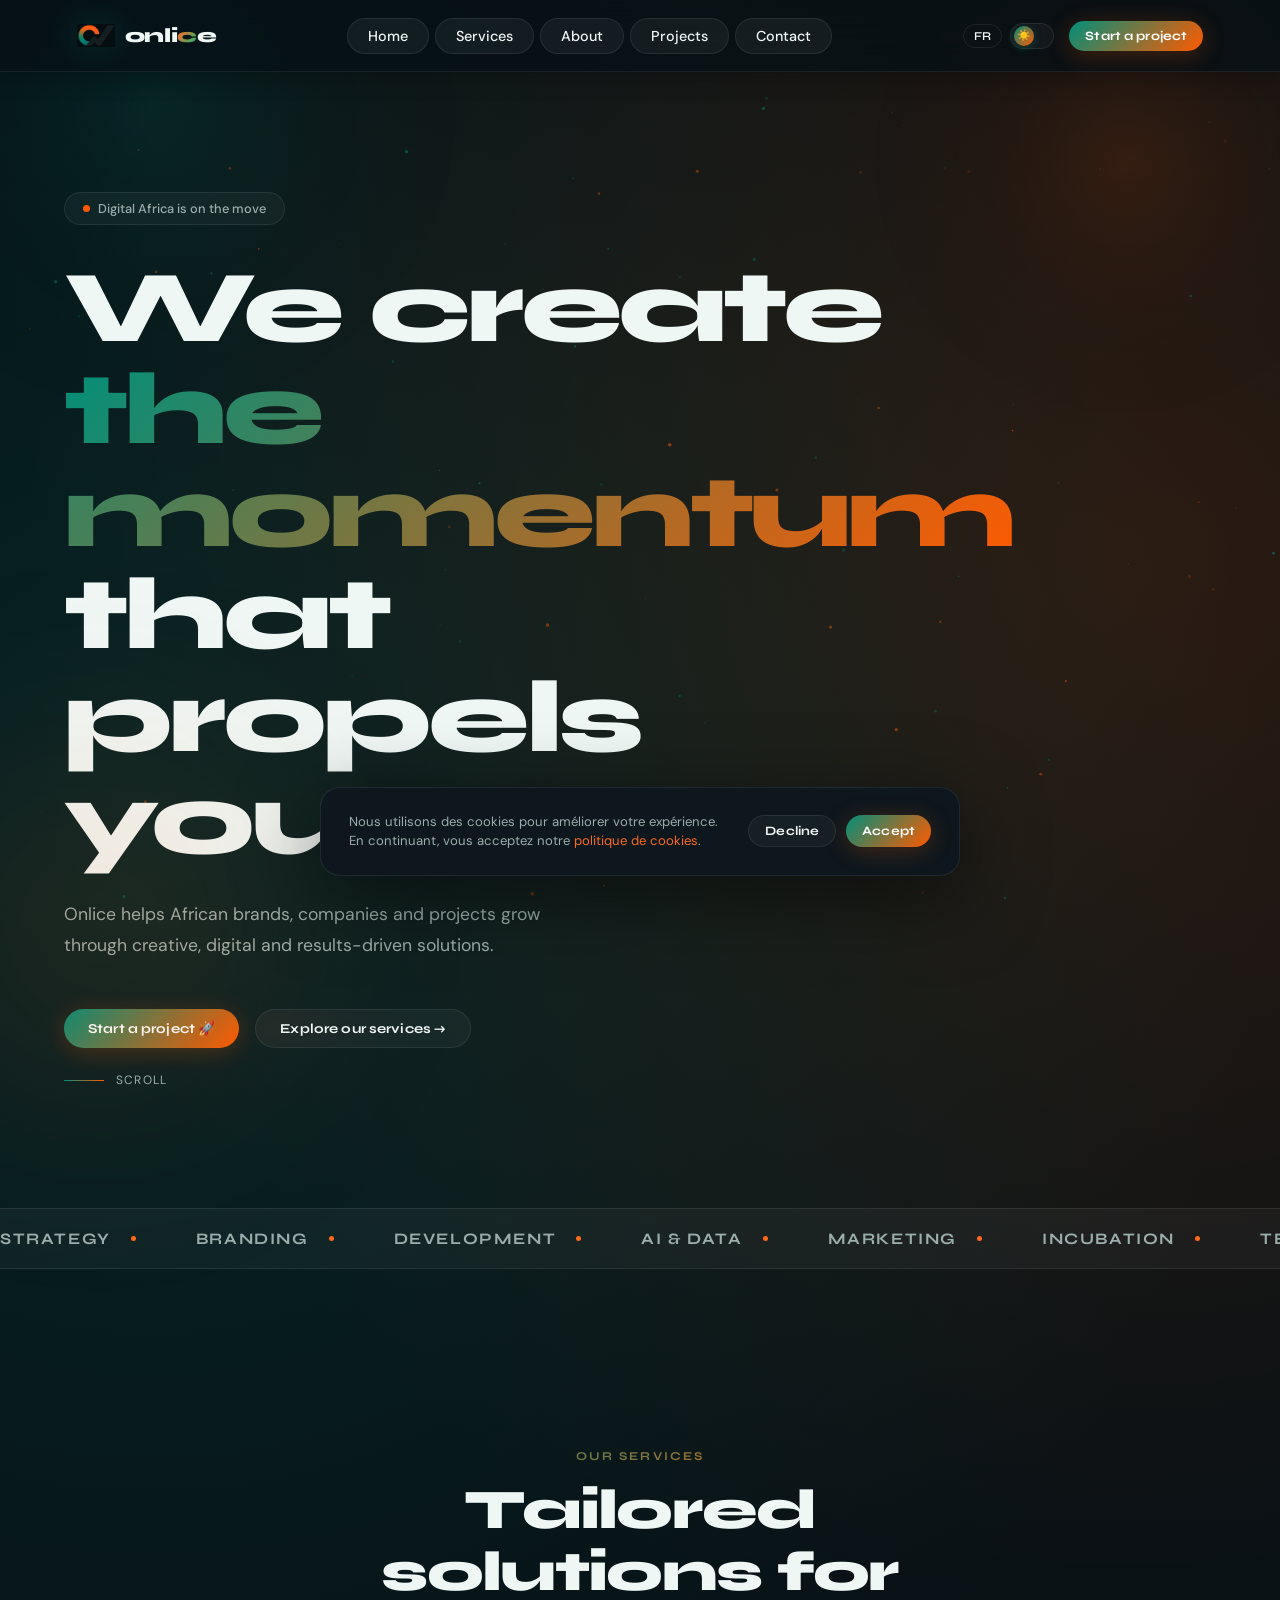
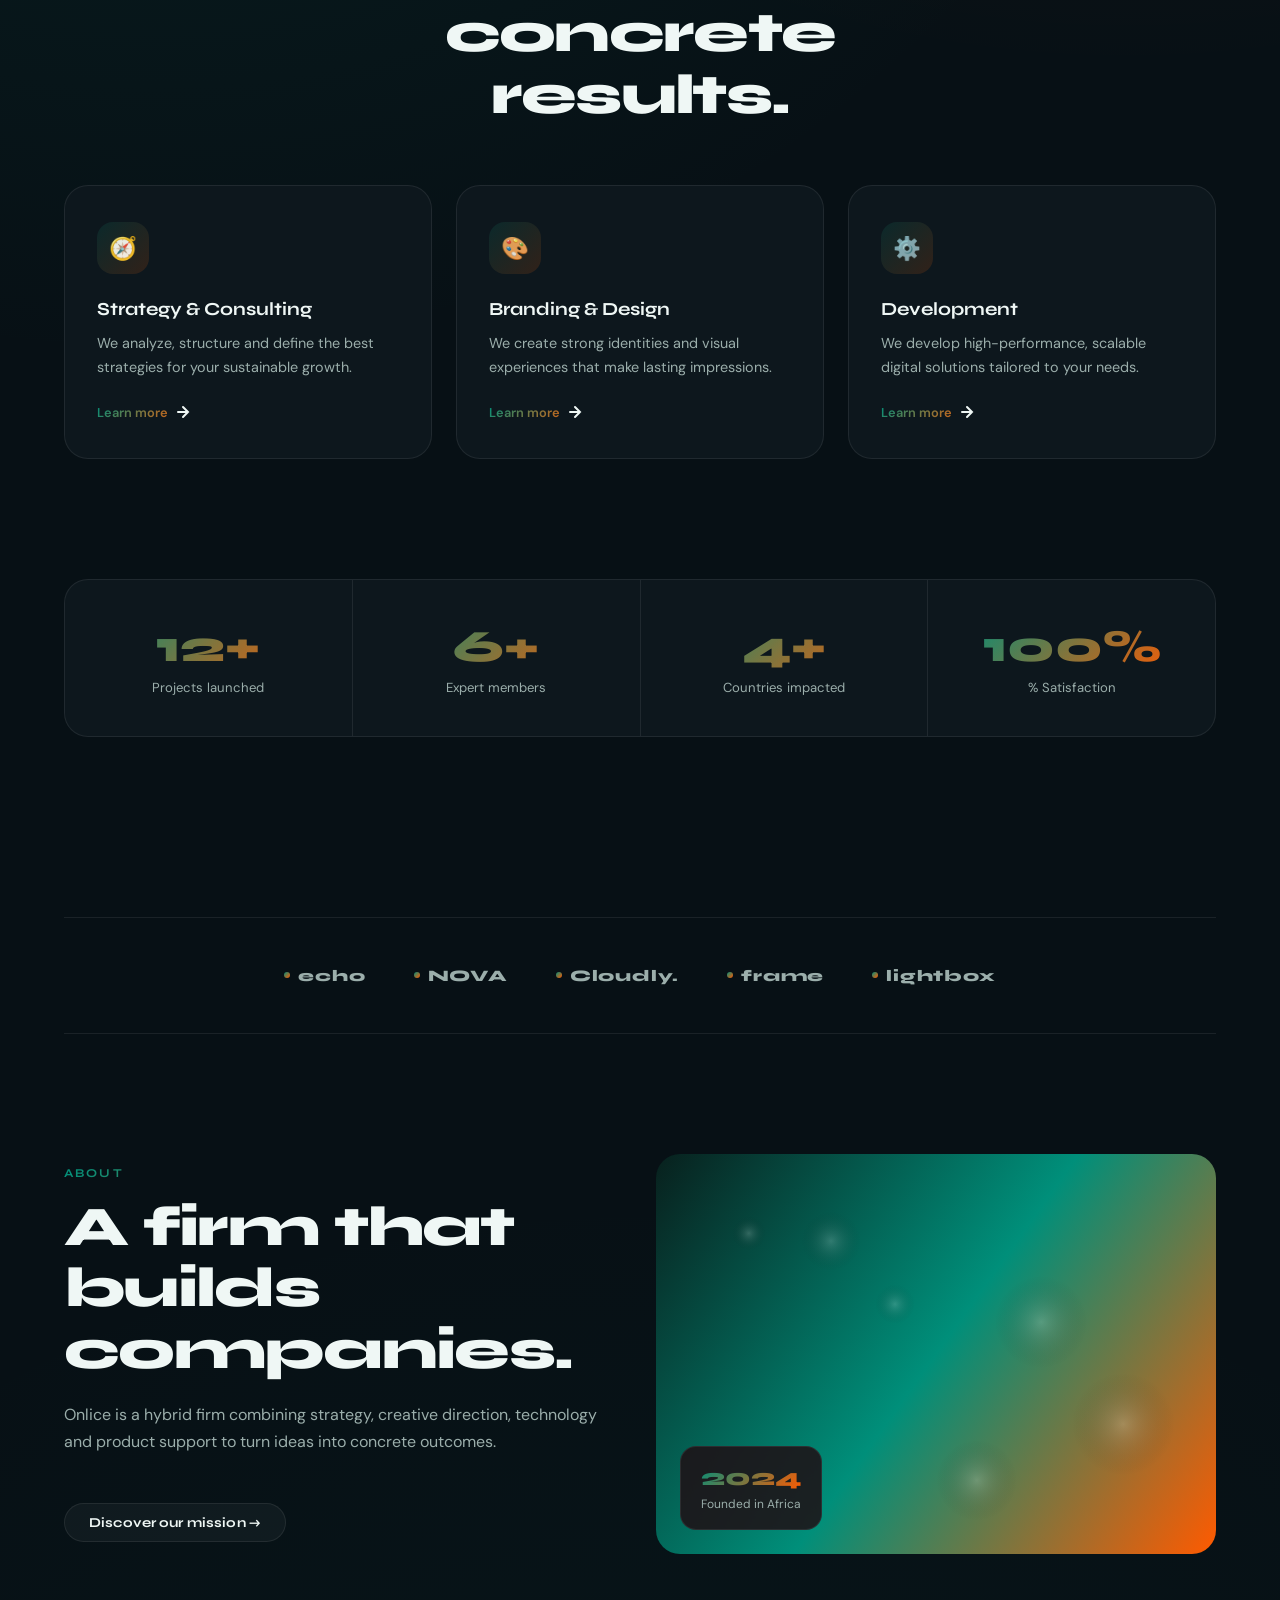
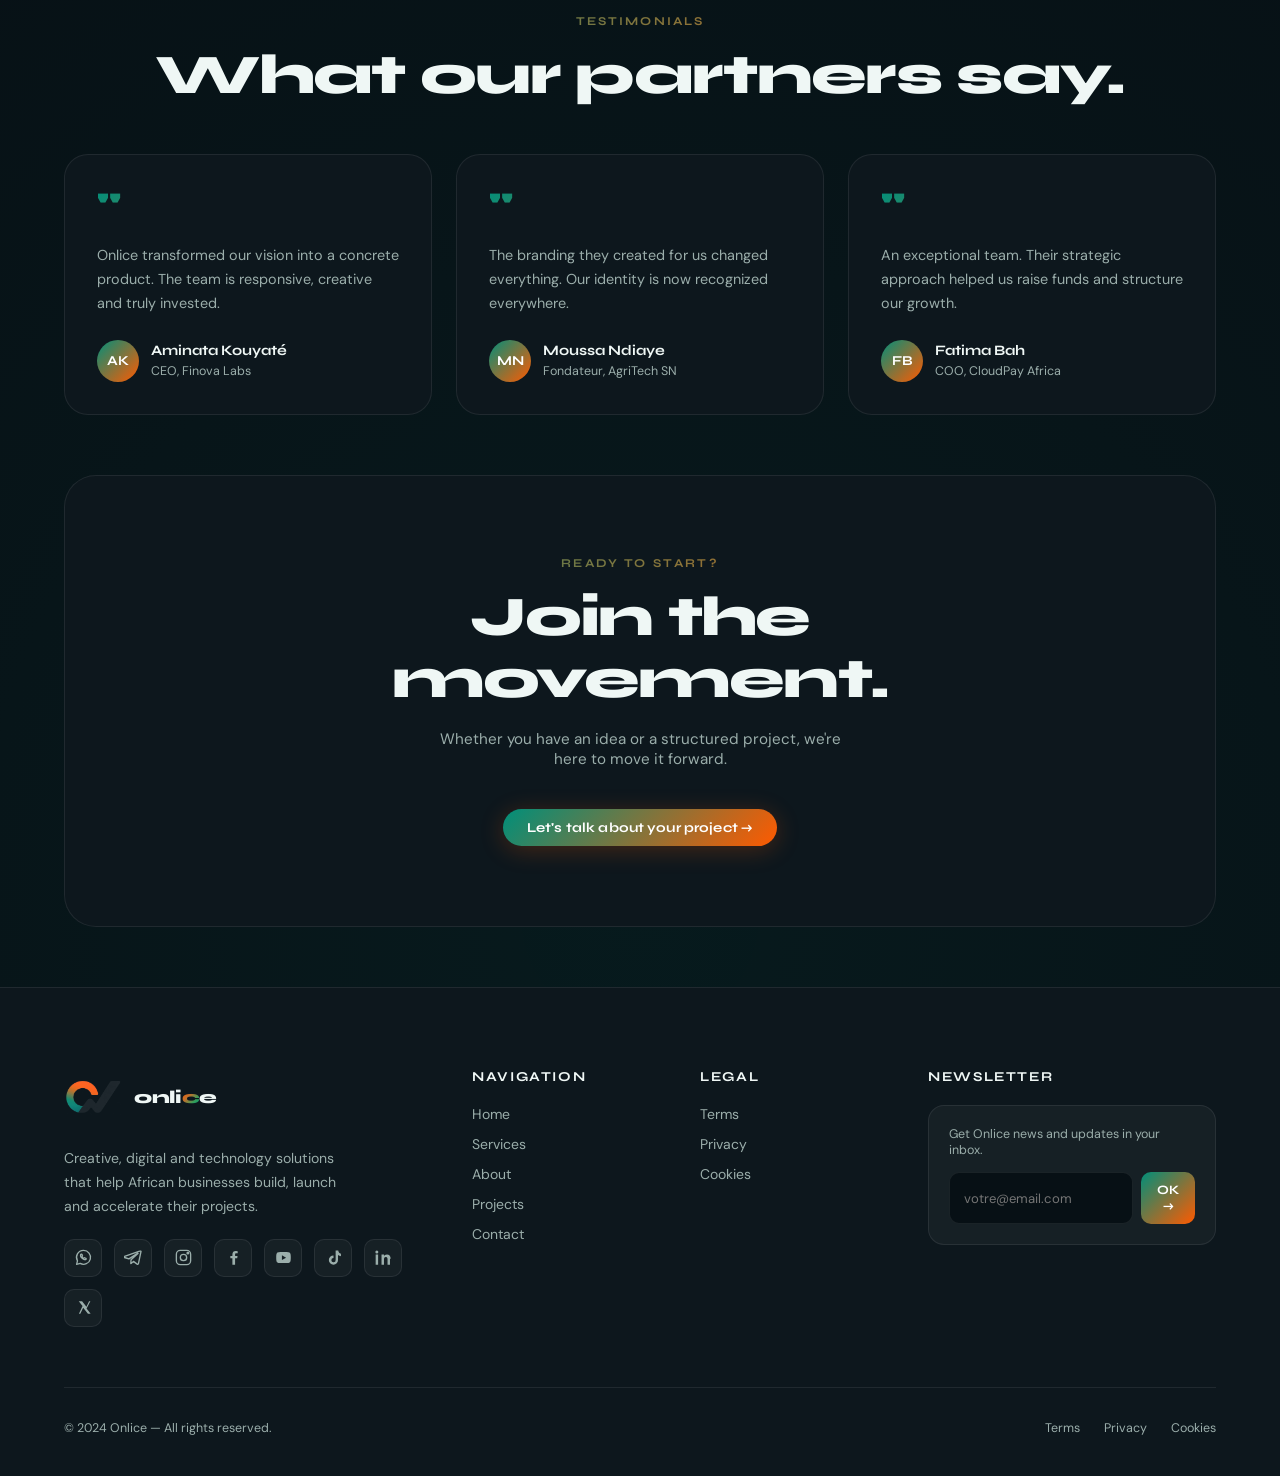
==== commit 6b943e74: "Rename index (4).html to index.html" ====
--- a/index.html
+++ b/index.html
@@ -60,8 +60,11 @@
   height:58px!important;
   min-width:58px!important;
   min-height:58px!important;
-  padding:8px!important;
-  border-radius:16px!important;
+  padding:0!important;
+  border-radius:0!important;
+  background: transparent!important;
+  border: none!important;
+  box-shadow: none!important;
   display:flex!important;
   align-items:center!important;
   justify-content:center!important;
@@ -102,40 +105,38 @@
   object-fit:contain;
 }
 
-
-/* ==========================================================
-   ONLICE LOGO — LIGHT / DARK MODE
-   ========================================================== */
-
-/* Par défaut : DARK MODE */
+.main-logo,
+.footer-icon img {
+  background: transparent !important;
+  border: none !important;
+}
+
 .logo-light{
-  display:none;
+  display:none !important;
 }
 
 .logo-dark{
-  display:block;
+  display:block !important;
+  mix-blend-mode: screen;
 }
 
-/* LIGHT MODE */
 html[data-theme="light"] .logo-dark{
-  display:none;
+  display:none !important;
 }
 
 html[data-theme="light"] .logo-light{
-  display:block;
+  display:block !important;
+  mix-blend-mode: multiply;
 }
 
-/* DARK MODE */
 html[data-theme="dark"] .logo-dark{
-  display:block;
+  display:block !important;
+  mix-blend-mode: screen;
 }
 
 html[data-theme="dark"] .logo-light{
-  display:none;
+  display:none !important;
 }
-
-
-/* ========================================================== */
 
 @media(max-width:768px){
   .footer-icon{
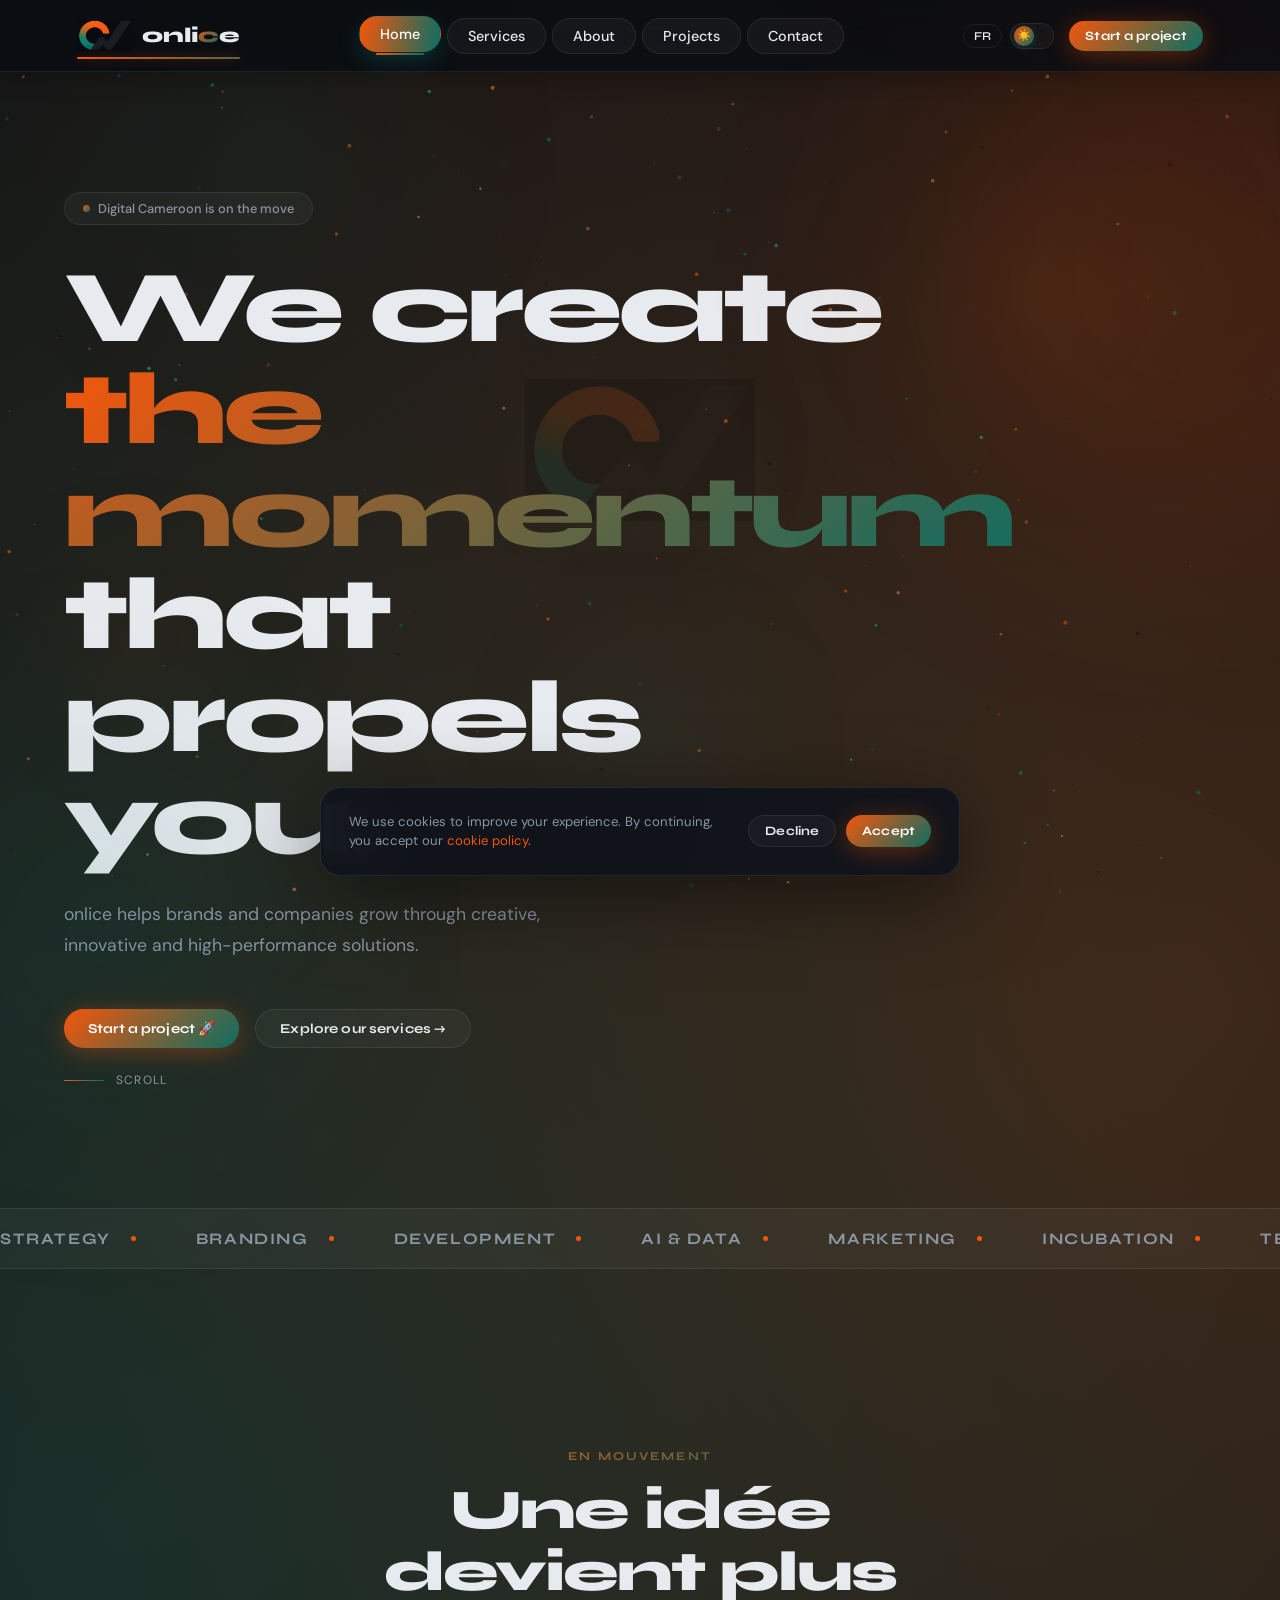
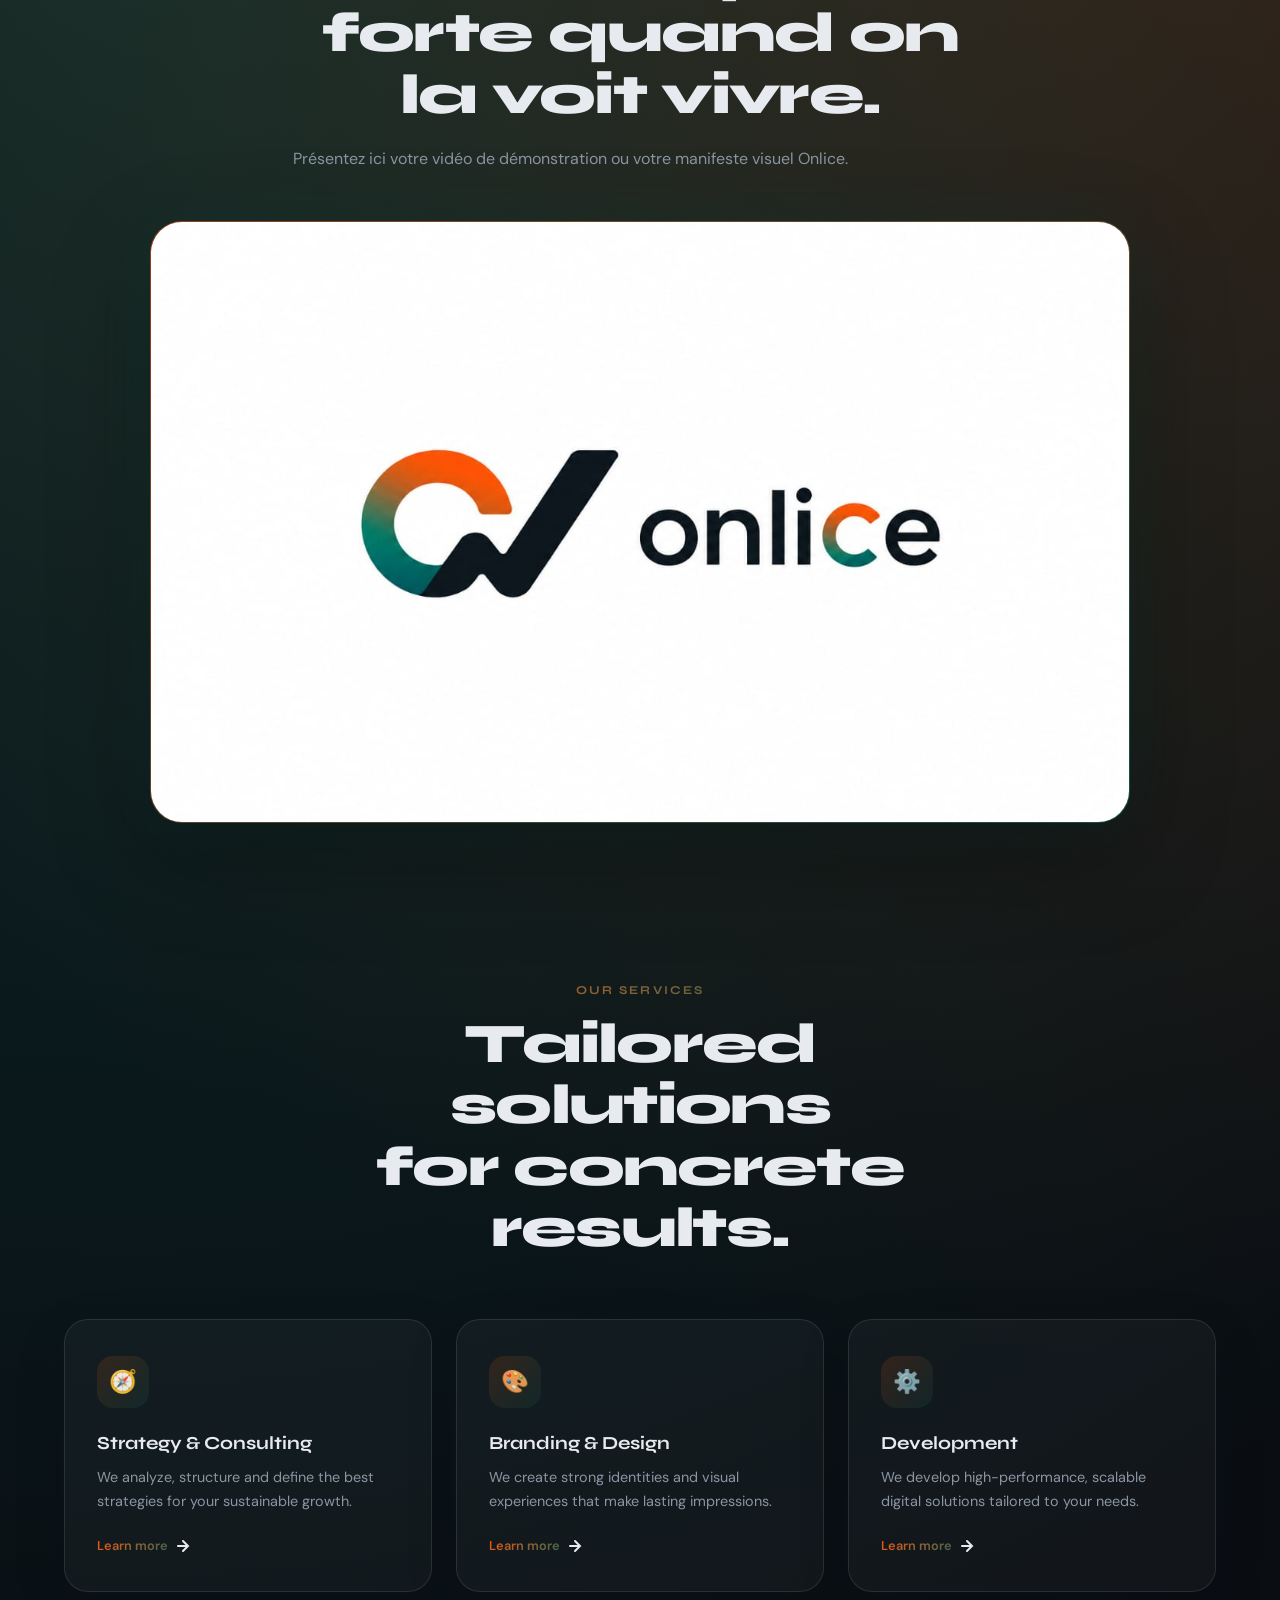
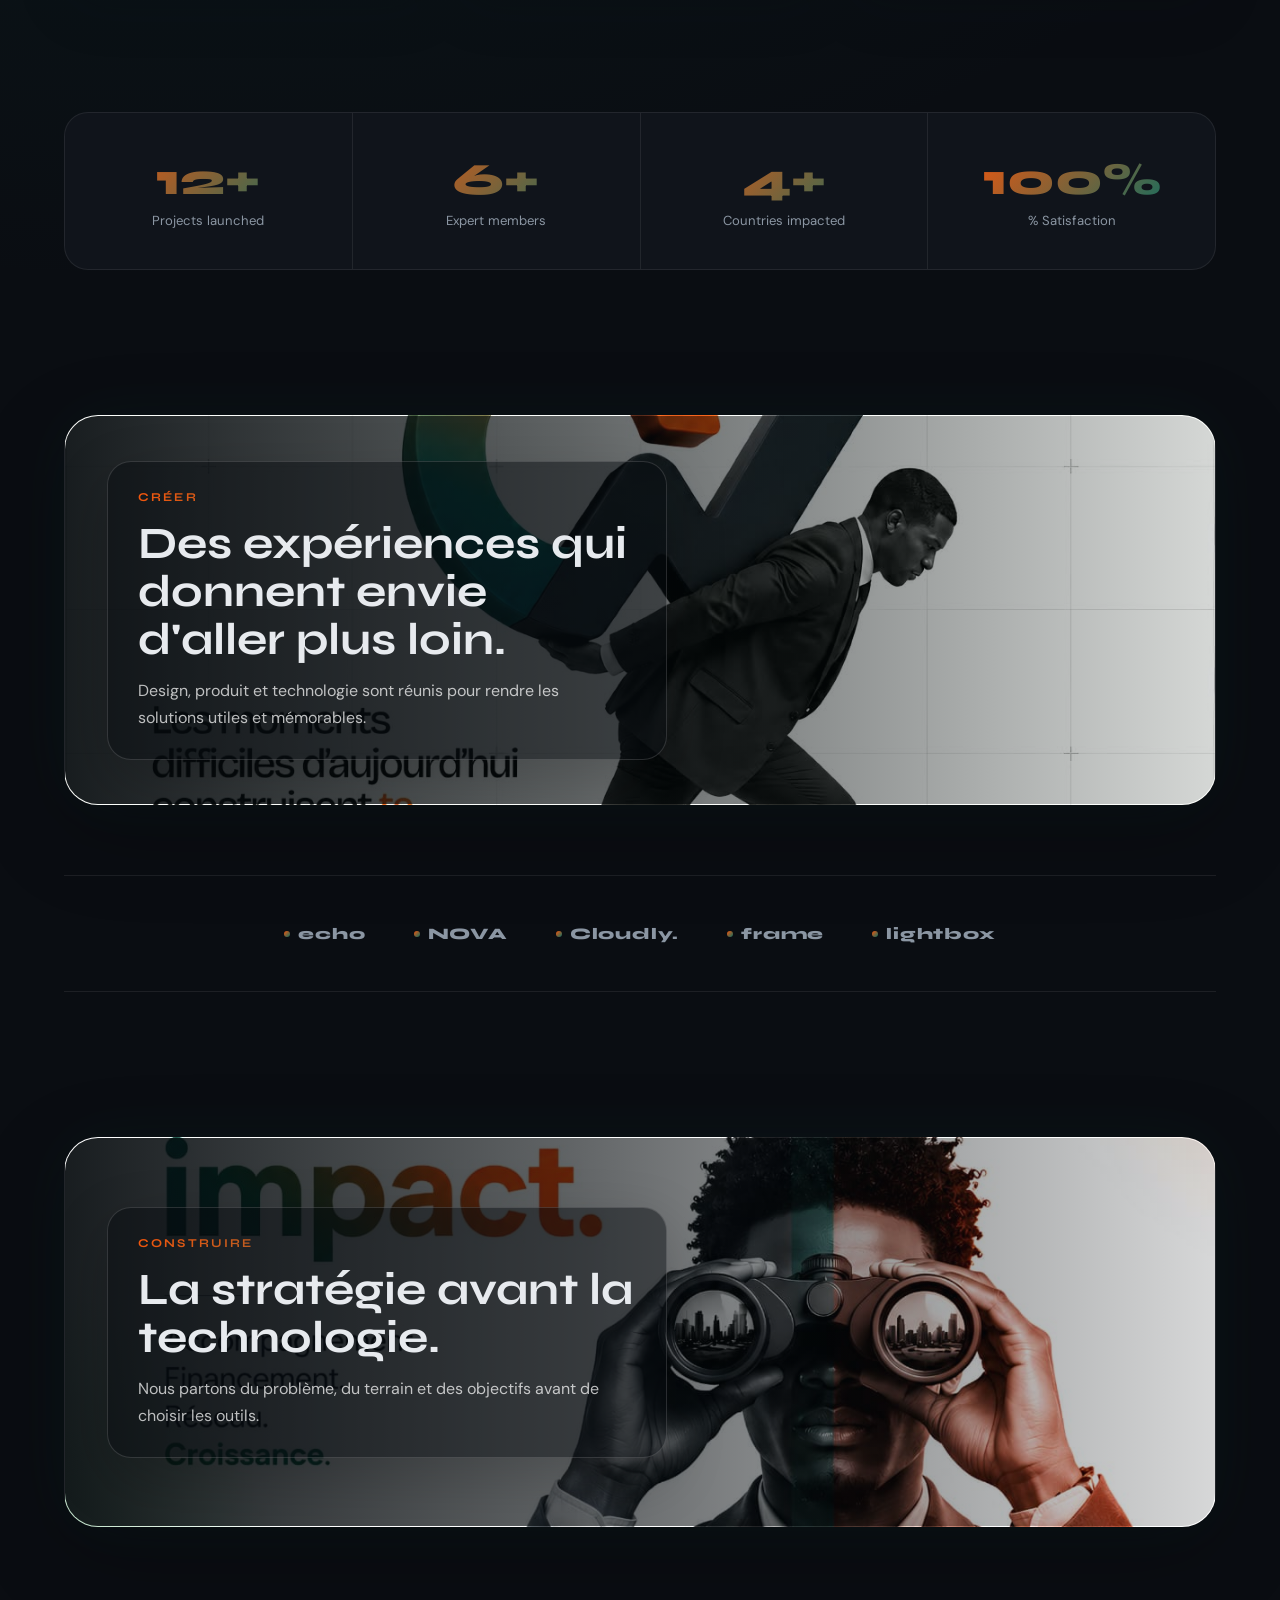
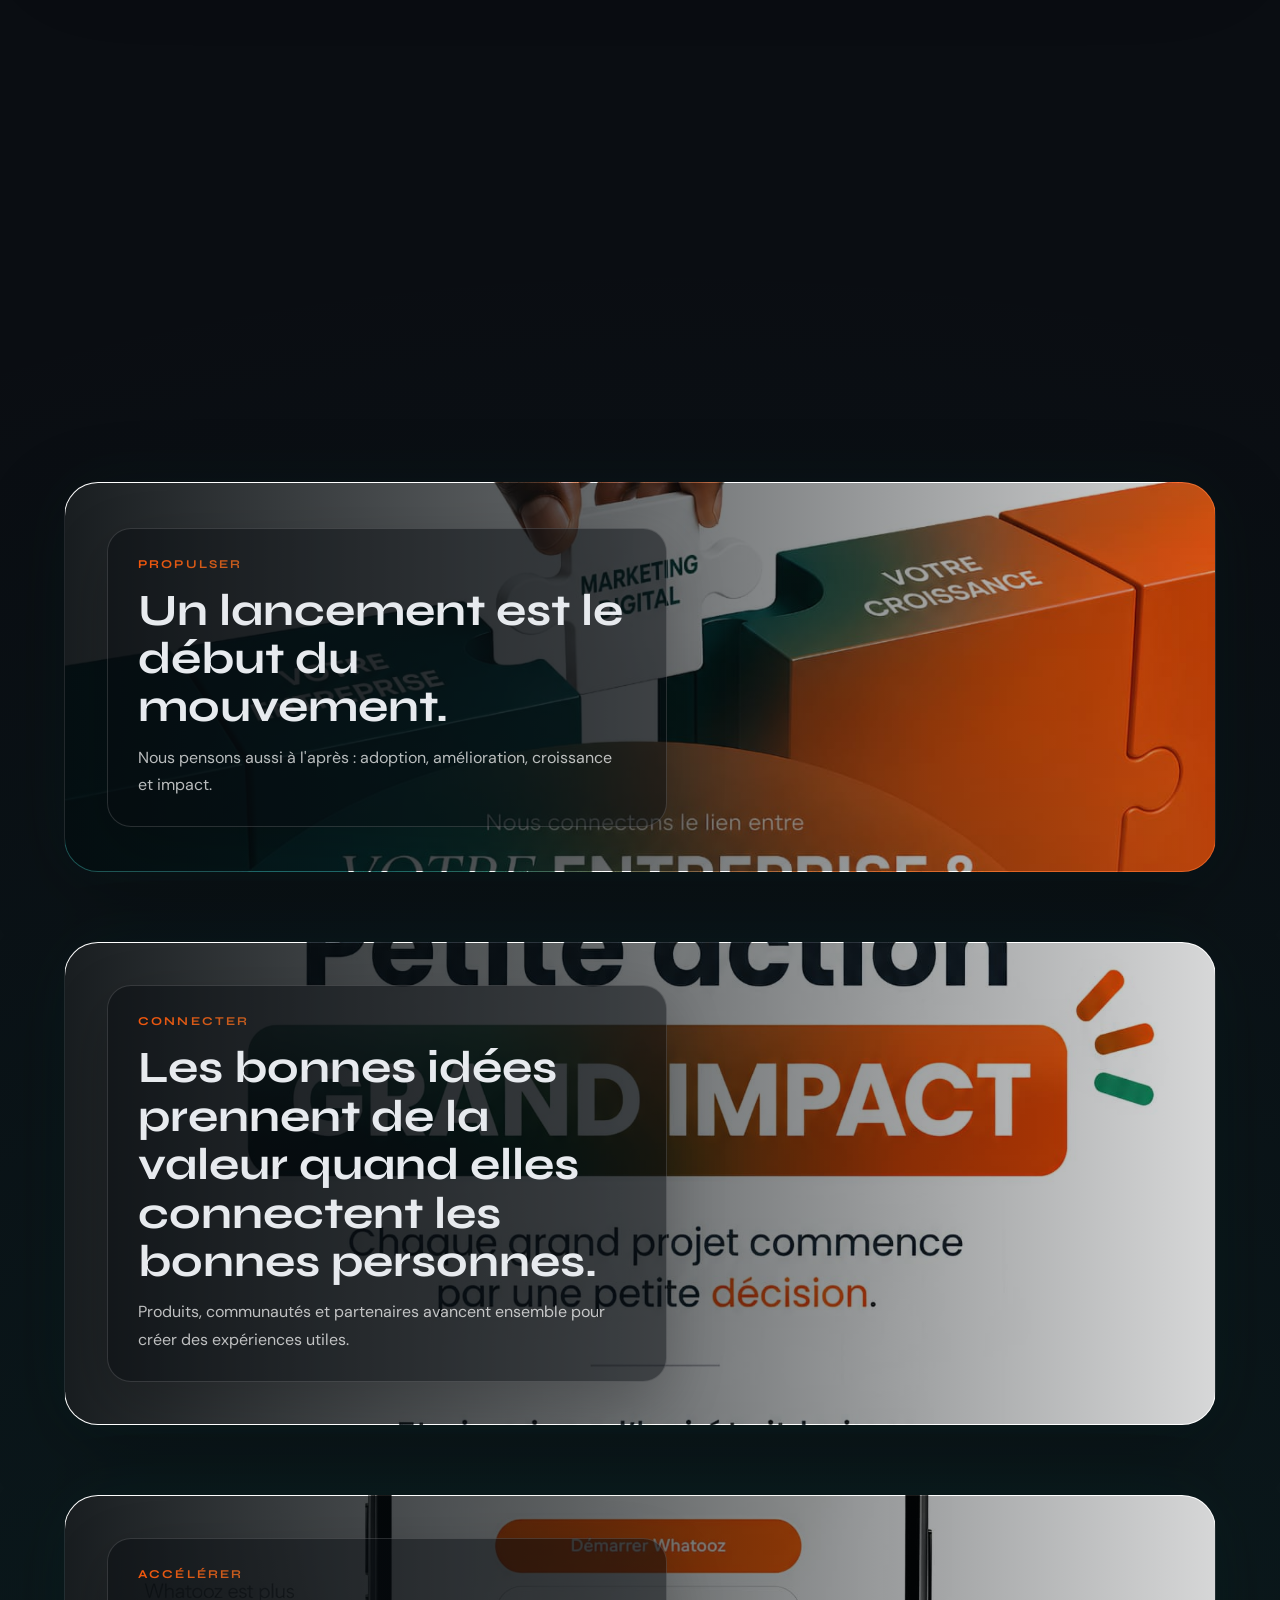
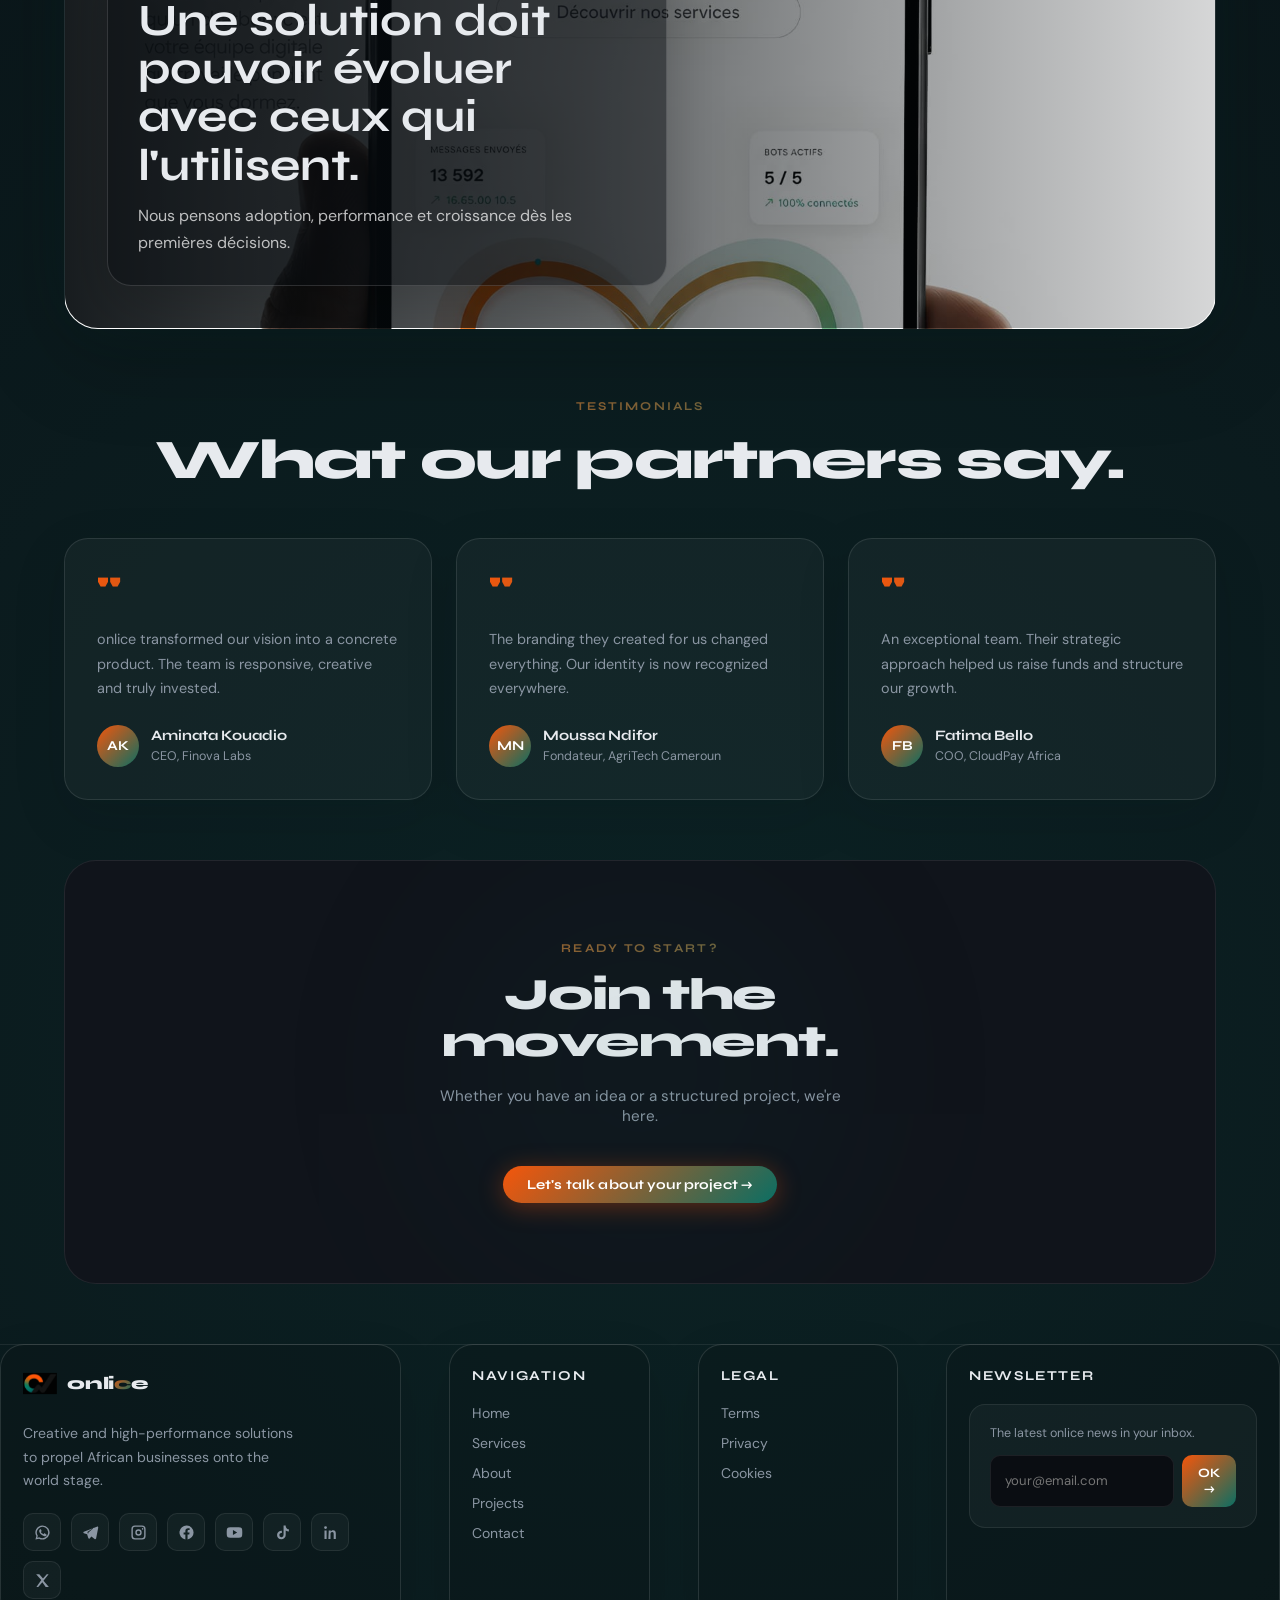
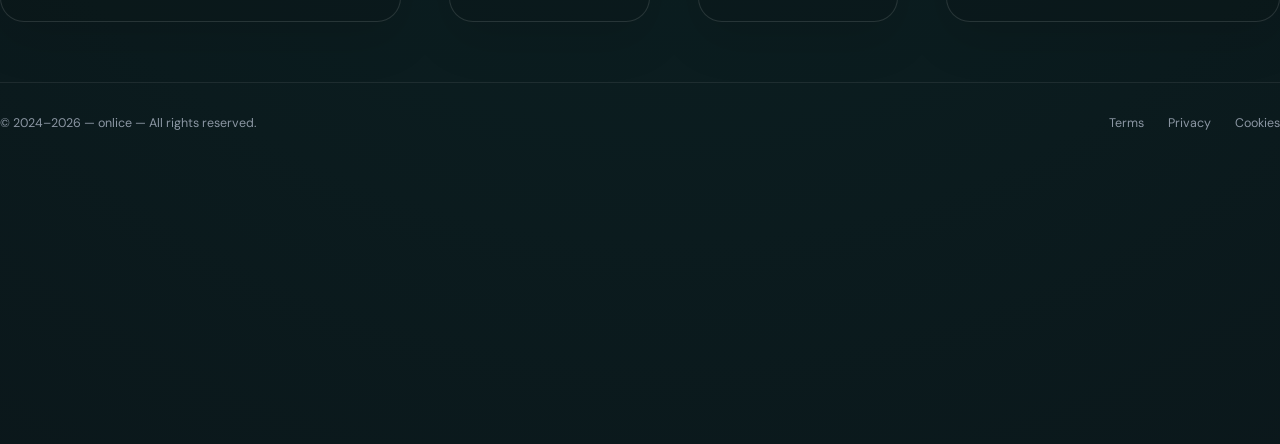
==== commit 29209f22: "Add files via upload" ====
--- a/index.html
+++ b/index.html
@@ -3,16 +3,12 @@
 <head>
 <meta charset="UTF-8">
 <meta name="viewport" content="width=device-width, initial-scale=1.0">
-
 <title>ONLICE — Solutions digitales africaines</title>
-
 <link rel="icon" type="image/png" sizes="32x32" href="onlice-favicon.png">
 <link rel="icon" type="image/png" sizes="16x16" href="onlice-favicon.png">
-
 <link rel="apple-touch-icon" sizes="180x180" href="onlice-favicon.png">
-
 <meta name="description" content="Nous créons, structurons et propulsons des solutions pensées pour l’Afrique et le monde.">
-
+<meta name="theme-color" content="#0A0D12">
 <meta property="og:type" content="website">
 <meta property="og:url" content="https://onlice.vercel.app/">
 <meta property="og:title" content="ONLICE — Solutions digitales africaines">
@@ -22,128 +18,550 @@
 <meta property="og:image:height" content="630">
 <meta property="og:image:type" content="image/png">
 <meta property="og:site_name" content="ONLICE">
-
 <meta name="twitter:card" content="summary_large_image">
 <meta name="twitter:title" content="ONLICE — Solutions digitales africaines">
 <meta name="twitter:description" content="Nous créons, structurons et propulsons des solutions pensées pour l’Afrique et le monde.">
 <meta name="twitter:image" content="https://onlice.vercel.app/onlice-preview.png">
-
 <link rel="preconnect" href="https://fonts.googleapis.com">
-<link rel="preconnect" href="https://fonts.gstatic.com" crossorigin>
-<link href="https://fonts.googleapis.com/css2?family=Syne:wght@400;600;700;800&family=DM+Sans:wght@300;400;500;700&display=swap" rel="stylesheet">
-
+<link href="https://fonts.googleapis.com/css2?family=Syne:wght@400;600;700;800&family=DM+Sans:wght@300;400;500&display=swap" rel="stylesheet">
 <link rel="stylesheet" href="style.css">
 
 <style>
-.nav-logo-name{
-  display:inline-flex;
-  align-items:center;
-  font-family:'Syne',sans-serif;
-  font-weight:800;
-  letter-spacing:-.02em;
-}
-
-.nav-logo-name span{
-  -webkit-text-fill-color:initial;
-}
-
-.nav-logo-name .brand-c{
-  background:linear-gradient(135deg,#F56B22 0%,#D87A35 35%,#52A85C 70%,#198A67 100%);
-  -webkit-background-clip:text;
-  background-clip:text;
-  -webkit-text-fill-color:transparent;
-  color:transparent;
-}
-
-.footer-icon{
-  width:58px!important;
-  height:58px!important;
-  min-width:58px!important;
-  min-height:58px!important;
-  padding:0!important;
-  border-radius:0!important;
-  background: transparent!important;
-  border: none!important;
-  box-shadow: none!important;
+.card,.project-feature,.pricing-card,.service-card,.team-card,.testimonial-card,.contact-form,.contact-item{
+  background:rgba(255,255,255,.035)!important;
+  backdrop-filter:none!important;
+  -webkit-backdrop-filter:none!important;
+  border:1px solid rgba(255,255,255,.10)!important;
+  box-shadow:0 18px 54px rgba(11,18,26,.12),0 0 34px rgba(11,110,99,.045)!important;
+}
+
+[data-theme="light"] .card,
+[data-theme="light"] .project-feature,
+[data-theme="light"] .pricing-card,
+[data-theme="light"] .service-card,
+[data-theme="light"] .team-card,
+[data-theme="light"] .testimonial-card,
+[data-theme="light"] .contact-form,
+[data-theme="light"] .contact-item{
+  background:rgba(255,255,255,.13)!important;
+  backdrop-filter:none!important;
+  -webkit-backdrop-filter:none!important;
+  border-color:rgba(11,18,26,.12)!important;
+  box-shadow:0 18px 54px rgba(11,18,26,.08),0 0 34px rgba(11,110,99,.035)!important;
+}
+
+.project-card,.ecosystem-project-grid .project-card{
+  position:relative;
+  overflow:hidden;
+  min-height:338px;
+  isolation:isolate;
+}
+
+.project-bg{
+  position:absolute!important;
+  inset:0!important;
+  width:100%!important;
+  height:100%!important;
+  display:block!important;
+  transform:none!important;
+  overflow:hidden;
+}
+
+.project-bg-image{
+  position:absolute;
+  inset:0;
+  width:100%;
+  height:100%;
+  object-fit:cover;
+  object-position:center;
+  opacity:.9;
+  filter:saturate(1.02) contrast(1.03);
+  transition:transform .8s ease,opacity .4s ease;
+  z-index:0;
+}
+
+.project-card:hover .project-bg-image{
+  transform:scale(1.045);
+}
+
+.project-bg::after{
+  content:"";
+  position:absolute;
+  inset:0;
+  z-index:1;
+  background:linear-gradient(180deg,rgba(7,11,15,.04) 0%,rgba(7,11,15,.16) 30%,rgba(7,11,15,.78) 76%,rgba(7,11,15,.94) 100%);
+}
+
+.project-overlay{
+  z-index:2!important;
+  background:linear-gradient(180deg,rgba(6,10,14,.03) 0%,rgba(6,10,14,.08) 32%,rgba(6,10,14,.76) 74%,rgba(6,10,14,.94) 100%)!important;
+  backdrop-filter:none!important;
+  -webkit-backdrop-filter:none!important;
+}
+
+.project-card h4,.project-card p,.project-card .project-tag,.project-card .project-visit{
+  position:relative;
+  z-index:3;
+  text-shadow:0 2px 12px rgba(0,0,0,.5);
+}
+
+.project-tag{
+  backdrop-filter:none!important;
+  -webkit-backdrop-filter:none!important;
+  background:rgba(8,12,16,.32)!important;
+  border-color:rgba(255,255,255,.18)!important;
+}
+
+.project-emoji{
+  display:none!important;
+}
+
+.ecosystem-project-bg.has-media .project-logo-img{
+  display:none!important;
+}
+
+.slideshow{
+  position:relative!important;
+  width:100%!important;
+  height:clamp(285px,32vw,345px)!important;
+  min-height:285px!important;
+  max-height:345px!important;
+  overflow:hidden!important;
+  border-radius:22px!important;
+  isolation:isolate!important;
+  background:#0B121A!important;
+}
+
+.slideshow .slide{
+  position:absolute!important;
+  inset:0!important;
+  width:100%!important;
+  height:100%!important;
+  margin:0!important;
+  padding:30px!important;
+  display:flex!important;
+  align-items:flex-end!important;
+  opacity:0!important;
+  visibility:hidden!important;
+  pointer-events:none!important;
+  z-index:1!important;
+  overflow:hidden!important;
+  background:#0B121A!important;
+  transform:none!important;
+  transition:opacity .9s ease-in-out,visibility .9s ease-in-out!important;
+}
+
+.slideshow .slide.active{
+  opacity:1!important;
+  visibility:visible!important;
+  pointer-events:auto!important;
+  z-index:2!important;
+}
+
+.slideshow .slide-bg-image{
+  position:absolute!important;
+  inset:0!important;
+  width:100%!important;
+  height:100%!important;
+  object-fit:cover!important;
+  object-position:center!important;
+  display:block!important;
+  opacity:.84!important;
+  z-index:0!important;
+  filter:saturate(.82) contrast(1)!important;
+  transition:opacity .9s ease,transform 1.1s ease!important;
+}
+
+.slideshow .slide.active .slide-bg-image{
+  transform:scale(1.01)!important;
+}
+
+.slideshow .slide::before{
+  content:""!important;
+  position:absolute!important;
+  inset:0!important;
+  z-index:1!important;
+  background:linear-gradient(180deg,rgba(7,11,15,.02) 0%,rgba(7,11,15,.10) 42%,rgba(7,11,15,.64) 100%)!important;
+  pointer-events:none!important;
+}
+
+.slideshow .slide-content{
+  position:relative!important;
+  z-index:3!important;
+  max-width:540px!important;
+  width:100%!important;
+}
+
+.slideshow .slide .project-tag{
+  background:rgba(7,11,15,.14)!important;
+  border-color:rgba(255,255,255,.11)!important;
+  backdrop-filter:none!important;
+  -webkit-backdrop-filter:none!important;
+}
+
+.slideshow .slide h2{
+  color:#fff!important;
+  font-family:'Syne',sans-serif!important;
+  font-weight:800!important;
+  font-size:clamp(1.55rem,3vw,2rem)!important;
+  margin:9px 0!important;
+  text-shadow:0 3px 18px rgba(0,0,0,.42)!important;
+}
+
+.slideshow .slide p{
+  color:rgba(255,255,255,.86)!important;
+  font-size:.84rem!important;
+  line-height:1.6!important;
+  max-width:470px!important;
+  text-shadow:0 2px 12px rgba(0,0,0,.34)!important;
+}
+
+.slideshow .slide-dots{
+  position:absolute!important;
+  left:50%!important;
+  bottom:15px!important;
+  transform:translateX(-50%)!important;
+  z-index:20!important;
   display:flex!important;
   align-items:center!important;
   justify-content:center!important;
-  overflow:hidden!important;
-}
-
-.footer-icon img{
-  width:100%!important;
-  height:100%!important;
-  max-width:100%!important;
-  max-height:100%!important;
-  object-fit:contain!important;
-}
-
-.footer-logo .nav-logo-name{
-  font-size:1.12rem!important;
-}
-
-.social-link svg{
-  width:19px;
-  height:19px;
-  fill:none;
-  stroke:currentColor;
-  stroke-width:1.7;
-  stroke-linecap:round;
-  stroke-linejoin:round;
-}
-
-.pricing-card{
+  gap:8px!important;
+}
+
+.slideshow .slide-dot{
+  width:7px!important;
+  height:7px!important;
+  padding:0!important;
+  border-radius:50%!important;
+  border:1px solid rgba(255,255,255,.32)!important;
+  background:rgba(255,255,255,.25)!important;
+  cursor:pointer!important;
+  transition:transform .3s ease,opacity .3s ease,background .3s ease,box-shadow .3s ease!important;
+}
+
+.slideshow .slide-dot.active{
+  transform:scale(1.28)!important;
+  opacity:1!important;
+  background:#F5560B!important;
+  border-color:#F5560B!important;
+  box-shadow:0 0 10px rgba(245,86,11,.45),0 0 18px rgba(11,110,99,.24)!important;
+}
+
+.pricing-card.featured{
   overflow:visible!important;
-}
-
-.pricing-card.featured{
-  z-index:4;
-}
-
-.project-logo-slot img{
+  position:relative!important;
+  padding-top:18px!important;
+}
+
+.pricing-card.featured .pricing-badge{
+  position:relative!important;
+  top:auto!important;
+  left:auto!important;
+  transform:none!important;
+  display:table!important;
+  margin:0 auto 12px!important;
+  z-index:20!important;
+  box-shadow:0 8px 24px rgba(245,86,11,.22)!important;
+}
+
+.pricing-card.featured .pricing-name{
+  margin-top:0!important;
+}
+
+.scroll-visual-band{
+  background-image:var(--visual-image),var(--visual-fallback)!important;
+  background-size:cover,cover!important;
+  background-position:center,center!important;
+  background-repeat:no-repeat,no-repeat!important;
+  min-height:390px!important;
+}
+
+.compact-visual{
+  min-height:330px!important;
+}
+
+.scroll-visual-band::before{
+  background-image:none!important;
+  opacity:0!important;
+}
+
+.scroll-visual-band:hover::before{
+  opacity:0!important;
+}
+
+.scroll-visual-overlay{
+  backdrop-filter:none!important;
+  -webkit-backdrop-filter:none!important;
+  background:rgba(7,11,15,.48)!important;
+  border-color:rgba(255,255,255,.14)!important;
+  box-shadow:0 20px 60px rgba(0,0,0,.20)!important;
+}
+
+[data-theme="light"] .scroll-visual-overlay{
+  background:rgba(10,15,18,.40)!important;
+  color:#fff!important;
+}
+
+[data-theme="light"] .scroll-visual-overlay p{
+  color:rgba(255,255,255,.82)!important;
+}
+
+.ambient-brand-mark{
+  opacity:.13!important;
+  filter:drop-shadow(0 0 46px rgba(11,110,99,.28)) drop-shadow(0 0 22px rgba(245,86,11,.13))!important;
+}
+
+[data-theme="light"] .ambient-brand-mark{
+  opacity:.095!important;
+  filter:drop-shadow(0 0 42px rgba(245,86,11,.22)) drop-shadow(0 0 22px rgba(11,110,99,.13))!important;
+}
+
+html[data-theme="dark"] body{
+  background:radial-gradient(circle at 10% 18%,rgba(11,110,99,.29),transparent 28%),radial-gradient(circle at 90% 12%,rgba(245,86,11,.25),transparent 26%),radial-gradient(circle at 52% 88%,rgba(20,163,146,.14),transparent 32%),var(--bg-dark)!important;
+}
+
+html[data-theme="light"] body{
+  background:radial-gradient(circle at 10% 18%,rgba(11,110,99,.15),transparent 28%),radial-gradient(circle at 90% 12%,rgba(245,86,11,.13),transparent 26%),radial-gradient(circle at 52% 88%,rgba(20,163,146,.08),transparent 32%),var(--bg-dark)!important;
+}
+
+[data-theme="light"] #cosmos-canvas{
+  opacity:.38!important;
+}
+
+.showcase-video video{
+  height:clamp(420px,56vw,600px)!important;
+}
+
+.btn,.card,.project-card,.project-feature,.social-link,.theme-toggle,.lang-btn,.slide-dot{
+  position:relative;
+}
+
+.touch-neon{
+  animation:touchNeon 1s ease-out both!important;
+}
+
+@keyframes touchNeon{
+  0%{box-shadow:0 0 0 rgba(245,86,11,0),0 0 0 rgba(11,110,99,0);}
+  18%{box-shadow:0 0 0 2px rgba(245,86,11,.8),0 0 20px rgba(245,86,11,.42),0 0 34px rgba(11,110,99,.28);}
+  55%{box-shadow:0 0 0 1px rgba(11,110,99,.55),0 0 18px rgba(11,110,99,.34),0 0 28px rgba(245,86,11,.2);}
+  100%{box-shadow:0 0 0 rgba(245,86,11,0),0 0 0 rgba(11,110,99,0);}
+}
+
+.project-card[data-link=""]{
+  cursor:pointer;
+}
+
+.home-cta-card .cta-title{
+  font-family:'Syne',sans-serif!important;
+  font-size:clamp(1.7rem,5vw,2.8rem)!important;
+  line-height:1.06!important;
+  letter-spacing:-.035em!important;
+  max-width:560px!important;
+  margin:0 auto 20px!important;
+  white-space:normal!important;
+  overflow-wrap:normal!important;
+}
+
+.footer-portrait-shell{
+  position:sticky;
+  top:0;
+  left:0;
+  right:0;
+  width:100%;
+  height:var(--footer-portrait-height,620px);
+  overflow:hidden;
+  z-index:0;
+  pointer-events:none;
+  background:linear-gradient(135deg,rgba(8,12,16,.9),rgba(8,12,16,.66));
+}
+
+.footer-portrait-shell img{
+  position:absolute;
+  top:0;
+  left:50%;
+  width:auto;
+  height:auto;
+  max-width:min(100%,720px);
+  max-height:none;
+  transform:translateX(-50%);
   object-fit:contain;
-}
-
-.main-logo,
-.footer-icon img {
-  background: transparent !important;
-  border: none !important;
-}
-
-.logo-light{
-  display:none !important;
-}
-
-.logo-dark{
-  display:block !important;
-  mix-blend-mode: screen;
-}
-
-html[data-theme="light"] .logo-dark{
-  display:none !important;
-}
-
-html[data-theme="light"] .logo-light{
-  display:block !important;
-  mix-blend-mode: multiply;
-}
-
-html[data-theme="dark"] .logo-dark{
-  display:block !important;
-  mix-blend-mode: screen;
-}
-
-html[data-theme="dark"] .logo-light{
-  display:none !important;
+  object-position:center top;
+  display:block;
+  opacity:.48;
+  filter:saturate(.94) contrast(1.05);
+}
+
+.footer-portrait-shell::after{
+  content:"";
+  position:absolute;
+  inset:0;
+  background:linear-gradient(180deg,rgba(6,10,14,.42) 0%,rgba(6,10,14,.30) 24%,rgba(6,10,14,.64) 64%,rgba(6,10,14,.94) 100%);
+}
+
+footer#mainFooter{
+  position:relative;
+  overflow:visible;
+  min-height:720px;
+  padding:0 0 54px;
+  background:transparent!important;
+}
+
+footer#mainFooter .footer-grid{
+  position:relative;
+  z-index:2;
+  margin-top:-1px;
+}
+
+footer#mainFooter .footer-bottom{
+  position:relative;
+  z-index:3;
+}
+
+footer#mainFooter .footer-brand,
+footer#mainFooter .footer-col{
+  background:rgba(7,11,15,.18);
+  border:1px solid rgba(255,255,255,.12);
+  border-radius:24px;
+  padding:22px;
+  box-shadow:0 18px 48px rgba(0,0,0,.12);
+}
+
+footer#mainFooter .footer-brand p,
+footer#mainFooter .footer-col a,
+footer#mainFooter .footer-col h6,
+footer#mainFooter .footer-bottom p,
+footer#mainFooter .footer-bottom-links a{
+  position:relative;
+  z-index:2;
+}
+
+[data-theme="light"] footer#mainFooter .footer-brand,
+[data-theme="light"] footer#mainFooter .footer-col{
+  background:rgba(255,255,255,.16);
+  border-color:rgba(11,18,26,.14);
+}
+
+[data-theme="light"] .footer-portrait-shell{
+  background:linear-gradient(135deg,rgba(245,248,247,.92),rgba(233,240,238,.74));
+}
+
+[data-theme="light"] .footer-portrait-shell img{
+  opacity:.34;
+  mix-blend-mode:multiply;
+  filter:saturate(.92) contrast(1.04);
+}
+
+[data-theme="light"] .footer-portrait-shell::after{
+  background:linear-gradient(180deg,rgba(240,246,244,.24) 0%,rgba(240,246,244,.30) 20%,rgba(245,248,247,.54) 62%,rgba(245,248,247,.90) 100%);
+}
+
+@media(min-width:769px){
+  .footer-portrait-shell{
+    display:none!important;
+  }
+
+  footer#mainFooter{
+    min-height:700px!important;
+  }
 }
 
 @media(max-width:768px){
-  .footer-icon{
-    width:56px!important;
-    height:56px!important;
-    min-width:56px!important;
-    min-height:56px!important;
+  .showcase-video video{
+    height:390px!important;
+  }
+
+  .scroll-visual-band{
+    min-height:340px!important;
+  }
+
+  .project-card,.ecosystem-project-grid .project-card{
+    min-height:320px!important;
+  }
+
+  .slideshow{
+    height:285px!important;
+    min-height:285px!important;
+  }
+
+  .slideshow .slide{
+    padding:22px!important;
+  }
+
+  .slideshow .slide h2{
+    font-size:1.42rem!important;
+  }
+
+  .slideshow .slide p{
+    font-size:.76rem!important;
+    line-height:1.5!important;
+  }
+
+  .pricing-card.featured{
+    padding-top:16px!important;
+  }
+
+  .home-cta-card .cta-title{
+    font-size:clamp(1.65rem,8vw,2.35rem)!important;
+    line-height:1.06!important;
+  }
+
+  footer#mainFooter{
+    min-height:980px;
+    padding:0 0 36px;
+  }
+
+  .footer-portrait-shell{
+    top:0;
+  }
+
+  .footer-portrait-shell img{
+    object-position:center top;
+    opacity:.42;
+    max-width:min(100%,520px);
+  }
+
+  footer#mainFooter .footer-brand,
+  footer#mainFooter .footer-col{
+    border-radius:20px;
+    background:rgba(7,11,15,.20);
+  }
+
+  [data-theme="light"] footer#mainFooter .footer-brand,
+  [data-theme="light"] footer#mainFooter .footer-col{
+    background:rgba(255,255,255,.20);
+  }
+}
+
+@media(max-width:480px){
+  .showcase-video video{
+    height:360px!important;
+  }
+
+  .scroll-visual-band{
+    min-height:320px!important;
+  }
+
+  .slideshow{
+    height:265px!important;
+    min-height:265px!important;
+  }
+
+  .slideshow .slide{
+    padding:19px!important;
+  }
+
+  .slideshow .slide h2{
+    font-size:1.35rem!important;
+  }
+
+  .slideshow .slide p{
+    font-size:.72rem!important;
+    line-height:1.5!important;
+  }
+
+  .home-cta-card .cta-title{
+    font-size:1.9rem!important;
+    line-height:1.08!important;
   }
 }
 </style>
@@ -153,2652 +571,1160 @@
 
 <canvas id="cosmos-canvas"></canvas>
 
+<div class="ambient-brand-mark" aria-hidden="true">
+  <img src="onlice-icon.png" alt="" class="logo-dark">
+  <img src="onlice-favicon.png" alt="" class="logo-light">
+</div>
+
 <div class="cookie-banner" id="cookieBanner">
-
   <div class="cookie-text">
     <p>
-      Nous utilisons des cookies pour améliorer votre expérience.
-      En continuant, vous acceptez notre
-      <a onclick="navigate('cookies')">politique de cookies</a>.
+      <span data-i18n="cookieText">Nous utilisons des cookies pour améliorer votre expérience. En continuant, vous acceptez notre</span>
+      <a onclick="navigate('cookies')" data-i18n="cookieLinkText">politique de cookies</a>.
     </p>
   </div>
 
   <div class="cookie-actions">
-
-    <button class="btn btn-glass btn-sm"
-            onclick="rejectCookies()"
-            data-i18n="cookieReject">
-      Refuser
-    </button>
-
-    <button class="btn btn-primary btn-sm"
-            onclick="acceptCookies()"
-            data-i18n="cookieAccept">
-      Accepter
-    </button>
-
-  </div>
-
+    <button class="btn btn-glass btn-sm" onclick="rejectCookies()" data-i18n="cookieReject">Refuser</button>
+    <button class="btn btn-primary btn-sm" onclick="acceptCookies()" data-i18n="cookieAccept">Accepter</button>
+  </div>
 </div>
 
-<div class="call-modal"
-     id="callModal"
-     aria-hidden="true">
-
-  <div class="call-modal-backdrop"
-       onclick="closeCallModal()">
-  </div>
-
-  <div class="call-modal-card"
-       role="dialog"
-       aria-modal="true"
-       aria-labelledby="callModalTitle">
-
-    <button class="call-modal-close"
-            onclick="closeCallModal()"
-            aria-label="Close">
-      ×
-    </button>
-
-    <div class="pending-ring">
-      <span></span>
-    </div>
-
-    <h3 id="callModalTitle"
-        data-i18n="callPendingTitle">
-      Demande en cours de traitement
-    </h3>
-
-    <p data-i18n="callPendingText">
-      Votre demande de réservation a bien été prise en compte.
-      Notre équipe revient généralement vers vous sous 24 heures.
-    </p>
-
-    <button class="btn btn-primary"
-            onclick="closeCallModal()"
-            data-i18n="callPendingBtn">
-      Compris
-    </button>
-
-  </div>
-
+<div class="notif" id="notif">
+  <span class="notif-icon" id="notifIcon">✅</span>
+  <p id="notifText">Message envoyé avec succès !</p>
 </div>
 
-<div class="notif"
-     id="notif">
-
-  <span class="notif-icon">
-    ✅
-  </span>
-
-  <p id="notifText">
-    Message envoyé avec succès !
-  </p>
-
+<div class="call-modal-overlay" id="callModalOverlay" onclick="handleOverlayClick(event)">
+  <div class="call-modal">
+    <button class="call-modal-close" onclick="closeCallModal()">✕</button>
+    <div class="call-modal-body" id="callModalBody">
+      <div class="call-spinner"></div>
+      <h4 data-i18n="callPendingTitle">Demande en cours de traitement…</h4>
+      <p data-i18n="callPendingText">Merci de patienter un instant, nous préparons votre rendez-vous.</p>
+    </div>
+  </div>
 </div>
 
 <nav>
-
-  <a href="#home"
-     onclick="navigate('home')"
-     class="nav-logo-container">
-
+  <a href="#" onclick="navigate('home')" class="nav-logo-container">
     <div class="logo-wrapper">
-
-      <img src="onlice-icon.png"
-           alt="Onlice"
-           class="main-logo logo-dark">
-
-      <img src="onlice-favicon.png"
-           alt="Onlice"
-           class="main-logo logo-light">
-
-      <span class="nav-logo-name">
-        <span>onli</span>
-        <b class="brand-c">c</b>
-        <span>e</span>
-      </span>
-
+      <img src="onlice-icon.png" alt="onlice" class="main-logo logo-dark">
+      <img src="onlice-favicon.png" alt="onlice" class="main-logo logo-light">
+      <span class="nav-logo-name">onli<span class="logo-accent">c</span>e</span>
       <div class="neon-line"></div>
-
-    </div>
-
+    </div>
   </a>
 
-  <ul class="nav-links"
-      id="navLinks">
-
-    <li>
-      <a data-page="home"
-         onclick="navigate('home');toggleMenu()"
-         data-i18n="navHome">
-        Accueil
-      </a>
-    </li>
-
-    <li>
-      <a data-page="services"
-         onclick="navigate('services');toggleMenu()"
-         data-i18n="navServices">
-        Services
-      </a>
-    </li>
-
-    <li>
-      <a data-page="about"
-         onclick="navigate('about');toggleMenu()"
-         data-i18n="navAbout">
-        À Propos
-      </a>
-    </li>
-
-    <li>
-      <a data-page="portfolio"
-         onclick="navigate('portfolio');toggleMenu()"
-         data-i18n="navPortfolio">
-        Projets
-      </a>
-    </li>
-
-    <li>
-      <a data-page="contact"
-         onclick="navigate('contact');toggleMenu()"
-         data-i18n="navContact">
-        Contact
-      </a>
-    </li>
-
+  <ul class="nav-links" id="navLinks">
+    <li><a onclick="navigate('home')" data-i18n="navHome">Accueil</a></li>
+    <li><a onclick="navigate('services')" data-i18n="navServices">Services</a></li>
+    <li><a onclick="navigate('about')" data-i18n="navAbout">À Propos</a></li>
+    <li><a onclick="navigate('portfolio')" data-i18n="navPortfolio">Projets</a></li>
+    <li><a onclick="navigate('contact')" data-i18n="navContact">Contact</a></li>
   </ul>
 
   <div class="nav-actions">
-
     <div class="mobile-controls">
-
-      <button class="lang-btn"
-              id="langBtn"
-              onclick="toggleLang()">
-        EN
+      <button class="lang-btn" id="langBtn" onclick="toggleLang()">EN</button>
+      <button class="theme-toggle" onclick="toggleTheme()" title="Toggle theme">
+        <div class="theme-dot">☀️</div>
       </button>
-
-      <button class="theme-toggle"
-              onclick="toggleTheme()"
-              title="Changer de thème"
-              data-theme-control="1">
-
-        <div class="theme-dot">
-          ☀️
-        </div>
-
-      </button>
-
-    </div>
-
-    <button class="btn btn-primary btn-sm pc-only"
-            onclick="navigate('contact')"
-            data-i18n="navCTA">
-      Démarrer un projet
-    </button>
+    </div>
+
+    <button class="btn btn-primary btn-sm pc-only" onclick="navigate('contact')" data-i18n="navCTA">Démarrer un projet</button>
 
     <div class="hamburger-wrapper">
-
-      <button class="hamburger"
-              id="hamburger"
-              onclick="toggleMenu()">
-        ☰
-      </button>
-
-    </div>
-
-  </div>
-
+      <button class="hamburger" id="hamburger" onclick="toggleMenu()">☰</button>
+    </div>
+  </div>
 </nav>
 
-<div class="mobile-menu"
-     id="mobileMenu">
-
-  <button class="close-menu"
-          onclick="toggleMenu()">
-    ✕
-  </button>
-
-  <a data-page="home"
-     onclick="navigate('home')"
-     data-i18n="navHome">
-    Accueil
-  </a>
-
-  <a data-page="services"
-     onclick="navigate('services')"
-     data-i18n="navServices">
-    Services
-  </a>
-
-  <a data-page="about"
-     onclick="navigate('about')"
-     data-i18n="navAbout">
-    À Propos
-  </a>
-
-  <a data-page="portfolio"
-     onclick="navigate('portfolio')"
-     data-i18n="navPortfolio">
-    Projets
-  </a>
-
-  <a data-page="contact"
-     onclick="navigate('contact')"
-     data-i18n="navContact">
-    Contact
-  </a>
-
+<div class="mobile-menu" id="mobileMenu">
+  <button class="close-menu" onclick="toggleMenu()">✕</button>
+  <a onclick="navigate('home')" data-i18n="navHome">Accueil</a>
+  <a onclick="navigate('services')" data-i18n="navServices">Services</a>
+  <a onclick="navigate('about')" data-i18n="navAbout">À Propos</a>
+  <a onclick="navigate('portfolio')" data-i18n="navPortfolio">Projets</a>
+  <a onclick="navigate('contact')" data-i18n="navContact">Contact</a>
 </div>
 
-<div class="page active"
-     id="page-home">
+<div class="page active" id="page-home">
 
   <div class="hero">
-
-    <div class="orb"
-         style="width:600px;height:600px;background:radial-gradient(var(--green),transparent);top:-100px;right:-200px;">
-    </div>
-
-    <div class="orb"
-         style="width:400px;height:400px;background:radial-gradient(var(--orange),transparent);bottom:0;left:-100px;">
-    </div>
+    <div class="orb" style="width:600px;height:600px;background:radial-gradient(var(--c-orange),transparent);top:-100px;right:-200px;"></div>
+    <div class="orb" style="width:400px;height:400px;background:radial-gradient(var(--c-teal),transparent);bottom:0;left:-100px;"></div>
 
     <div class="hero-badge">
-
       <div class="hero-badge-dot"></div>
-
-      <span data-i18n="heroBadge">
-        L'Afrique Numérique est en marche
-      </span>
-
+      <span data-i18n="heroBadge">L'Afrique Numérique est en marche</span>
     </div>
 
     <h1 class="hero-title">
-
-      <span data-i18n="heroLine1">
-        Nous créons
-      </span>
-
-      <br>
-
-      <span class="grad-text"
-            data-i18n="heroLine2">
-        le mouvement
-      </span>
-
-      <br>
-
-      <span data-i18n="heroLine3">
-        qui vous propulse.
-      </span>
-
+      <span data-i18n="heroLine1">Nous créons</span><br>
+      <span class="grad-text" data-i18n="heroLine2">le mouvement</span><br>
+      <span data-i18n="heroLine3">qui vous propulse.</span>
     </h1>
 
-    <p class="hero-sub"
-       data-i18n="heroSub">
-      Onlice accompagne les marques et entreprises dans leur croissance grâce à des solutions créatives, innovantes et performantes — de la stratégie au produit fini.
-    </p>
+    <p class="hero-sub" data-i18n="heroSub">onlice accompagne les marques et entreprises dans leur croissance grâce à des solutions créatives, innovantes et performantes — de la stratégie au produit fini.</p>
 
     <div class="hero-cta">
-
-      <button class="btn btn-primary"
-              onclick="navigate('contact')"
-              data-i18n="heroCTA1">
-        Démarrer un projet 🚀
-      </button>
-
-      <button class="btn btn-glass"
-              onclick="navigate('services')"
-              data-i18n="heroCTA2">
-        Explorer nos services →
-      </button>
-
+      <button class="btn btn-primary" onclick="navigate('contact')" data-i18n="heroCTA1">Démarrer un projet 🚀</button>
+      <button class="btn btn-glass" onclick="navigate('services')" data-i18n="heroCTA2">Explorer nos services →</button>
     </div>
 
     <div class="hero-scroll">
-
       <div class="scroll-line"></div>
-
-      <span data-i18n="heroScroll">
-        Scroll
-      </span>
-
-    </div>
-
+      <span data-i18n="heroScroll">Scroll</span>
+    </div>
   </div>
 
   <div class="ticker-wrap">
-    <div class="ticker"
-         id="ticker">
+    <div class="ticker" id="ticker"></div>
+  </div>
+
+  <div class="section visual-video-section">
+    <div class="media-heading">
+      <span class="section-label" data-i18n="showcaseLabel">En mouvement</span>
+      <h2 class="section-title" data-i18n="showcaseTitle">Une idée devient plus forte quand on la voit vivre.</h2>
+      <p class="section-sub" data-i18n="showcaseSub">Présentez ici votre vidéo de démonstration ou votre manifeste visuel Onlice.</p>
+    </div>
+
+    <div class="showcase-video">
+      <video autoplay muted loop playsinline preload="auto" poster="onlice-preview.png">
+        <source src="onlice.mp4" type="video/mp4">
+      </video>
+      <div class="video-glow"></div>
     </div>
   </div>
 
   <div class="section">
-
     <div style="text-align:center;max-width:700px;margin:0 auto 60px;">
-
-      <span class="section-label"
-            data-i18n="servLabel">
-        Nos Services
-      </span>
-
-      <h2 class="section-title"
-          data-i18n="servTitle">
-        Des solutions sur mesure<br>
-        pour des résultats concrets.
-      </h2>
-
+      <span class="section-label" data-i18n="servLabel">Nos Services</span>
+      <h2 class="section-title" data-i18n="servTitle">Des solutions sur mesure<br>pour des résultats concrets.</h2>
     </div>
 
     <div class="grid-3">
-
-      <div class="card service-card">
-
-        <div class="service-icon">
-          🧭
-        </div>
-
-        <h4 data-i18n="s1Title">
-          Stratégie & Conseil
-        </h4>
-
-        <p data-i18n="s1Desc">
-          Nous analysons, structurons et définissons les meilleures stratégies pour votre croissance durable.
-        </p>
-
-        <div class="service-arrow"
-             onclick="navigate('services')">
-
-          <span data-i18n="learnMore">
-            En savoir plus
-          </span>
-
-          <svg width="14"
-               height="14"
-               fill="none"
-               viewBox="0 0 14 14">
-
-            <path d="M2 7h10M7 2l5 5-5 5"
-                  stroke="currentColor"
-                  stroke-width="2"
-                  stroke-linecap="round"/>
-
-          </svg>
-
-        </div>
-
-      </div>
-
-      <div class="card service-card">
-
-        <div class="service-icon">
-          🎨
-        </div>
-
-        <h4 data-i18n="s2Title">
-          Branding & Design
-        </h4>
-
-        <p data-i18n="s2Desc">
-          Nous créons des identités fortes et des expériences visuelles qui marquent les esprits et fidélisent.
-        </p>
-
-        <div class="service-arrow"
-             onclick="navigate('services')">
-
-          <span data-i18n="learnMore">
-            En savoir plus
-          </span>
-
-          <svg width="14"
-               height="14"
-               fill="none"
-               viewBox="0 0 14 14">
-
-            <path d="M2 7h10M7 2l5 5-5 5"
-                  stroke="currentColor"
-                  stroke-width="2"
-                  stroke-linecap="round"/>
-
-          </svg>
-
-        </div>
-
-      </div>
-
-      <div class="card service-card">
-
-        <div class="service-icon">
-          ⚙️
-        </div>
-
-        <h4 data-i18n="s3Title">
-          Développement
-        </h4>
-
-        <p data-i18n="s3Desc">
-          Nous développons des solutions digitales performantes, évolutives et adaptées à vos besoins précis.
-        </p>
-
-        <div class="service-arrow"
-             onclick="navigate('services')">
-
-          <span data-i18n="learnMore">
-            En savoir plus
-          </span>
-
-          <svg width="14"
-               height="14"
-               fill="none"
-               viewBox="0 0 14 14">
-
-            <path d="M2 7h10M7 2l5 5-5 5"
-                  stroke="currentColor"
-                  stroke-width="2"
-                  stroke-linecap="round"/>
-
-          </svg>
-
-        </div>
-
-      </div>
-
-    </div>
-
-  </div>
-
-  <div class="section"
-       style="padding-top:0;">
-
-    <div class="stats-row">
-
-      <div class="stat-item">
-        <span class="stat-num"
-              data-count="12">
-          0
-        </span>
-
-        <span class="stat-label"
-              data-i18n="stat1">
-          Projets lancés
-        </span>
-      </div>
-
-      <div class="stat-item">
-        <span class="stat-num"
-              data-count="6">
-          0
-        </span>
-
-        <span class="stat-label"
-              data-i18n="stat2">
-          Membres experts
-        </span>
-      </div>
-
-      <div class="stat-item">
-        <span class="stat-num"
-              data-count="4">
-          0
-        </span>
-
-        <span class="stat-label"
-              data-i18n="stat3">
-          Pays d'impact
-        </span>
-      </div>
-
-      <div class="stat-item">
-        <span class="stat-num"
-              data-count="100">
-          0
-        </span>
-
-        <span class="stat-label"
-              data-i18n="stat4">
-          % Satisfaction
-        </span>
-      </div>
-
-    </div>
-
-  </div>
-
-  <div class="section"
-       style="padding-top:0;">
-
-    <div class="clients-row">
-
-      <div class="client-logo">
-        <div class="client-logo-dot"></div>
-        echo
-      </div>
-
-      <div class="client-logo">
-        <div class="client-logo-dot"></div>
-        NOVA
-      </div>
-
-      <div class="client-logo">
-        <div class="client-logo-dot"></div>
-        Cloudly.
-      </div>
-
-      <div class="client-logo">
-        <div class="client-logo-dot"></div>
-        frame
-      </div>
-
-      <div class="client-logo">
-        <div class="client-logo-dot"></div>
-        lightbox
-      </div>
-
-    </div>
-
-  </div>
-
-  <div class="section"
-       style="padding-top:0;">
-
-    <div class="grid-2">
-
-      <div>
-
-        <span class="section-label"
-              data-i18n="aboutLabel">
-          À Propos
-        </span>
-
-        <h2 class="section-title"
-            data-i18n="aboutTitle">
-          Une firme qui crée des entreprises.
-        </h2>
-
-        <p class="section-sub"
-           data-i18n="aboutDesc">
-          Onlice est bien plus qu'une agence. Nous sommes une firme hybride qui conçoit, incube et propulse des startups et entreprises innovantes — en Afrique et au-delà.
-        </p>
-
-        <button class="btn btn-glass"
-                onclick="navigate('about')"
-                data-i18n="aboutCTA">
-          Découvrir notre mission →
-        </button>
-
-      </div>
-
-      <div class="about-visual">
-
-        <canvas class="about-canvas"
-                id="aboutMiniCanvas">
-        </canvas>
-
-        <div class="about-badge">
-
-          <strong>
-            2024
-          </strong>
-
-          <span data-i18n="founded">
-            Fondé en Afrique
-          </span>
-
-        </div>
-
-      </div>
-
-    </div>
-
-  </div>
-
-  <div class="section"
-       style="padding-top:0;">
-
-    <div style="text-align:center;margin-bottom:48px;">
-
-      <span class="section-label"
-            data-i18n="testLabel">
-        Témoignages
-      </span>
-
-      <h2 class="section-title"
-          data-i18n="testTitle">
-        Ce que nos partenaires disent.
-      </h2>
-
-    </div>
-
-    <div class="grid-3">
-
-      <div class="card testimonial-card">
-
-        <div class="testimonial-quote">
-          "
-        </div>
-
-        <p data-i18n="t1">
-          Onlice a transformé notre vision en produit concret. L'équipe est réactive, créative et vraiment investie dans le succès de nos projets.
-        </p>
-
-        <div class="testimonial-author">
-
-          <div class="testimonial-avatar">
-            AK
-          </div>
-
-          <div>
-            <strong>Aminata Kouyaté</strong>
-            <span>CEO, Finova Labs</span>
-          </div>
-
-        </div>
-
-      </div>
-
-      <div class="card testimonial-card">
-
-        <div class="testimonial-quote">
-          "
-        </div>
-
-        <p data-i18n="t2">
-          Le branding qu'ils ont créé pour nous a tout changé. Notre identité est maintenant reconnue sur tous les marchés où nous opérons.
-        </p>
-
-        <div class="testimonial-author">
-
-          <div class="testimonial-avatar">
-            MN
-          </div>
-
-          <div>
-            <strong>Moussa Ndiaye</strong>
-            <span>Fondateur, AgriTech SN</span>
-          </div>
-
-        </div>
-
-      </div>
-
-      <div class="card testimonial-card">
-
-        <div class="testimonial-quote">
-          "
-        </div>
-
-        <p data-i18n="t3">
-          Une équipe hors pair. Leur approche stratégique nous a permis de lever des fonds et de structurer notre croissance internationale.
-        </p>
-
-        <div class="testimonial-author">
-
-          <div class="testimonial-avatar">
-            FB
-          </div>
-
-          <div>
-            <strong>Fatima Bah</strong>
-            <span>COO, CloudPay Africa</span>
-          </div>
-
-        </div>
-
-      </div>
-
-    </div>
-
-  </div>
-
-  <div class="section"
-       style="padding-top:0;text-align:center;">
-
-    <div style="background:var(--bg-card);border:1px solid var(--glass-border);border-radius:32px;padding:80px 40px;position:relative;overflow:hidden;">
-
-      <div class="orb"
-           style="width:400px;height:400px;background:radial-gradient(var(--green),transparent);top:50%;left:50%;transform:translate(-50%,-50%);opacity:0.12;">
-      </div>
-
-      <span class="section-label"
-            data-i18n="ctaLabel">
-        Prêt à démarrer ?
-      </span>
-
-      <h2 class="section-title"
-          style="max-width:600px;margin:0 auto 20px;"
-          data-i18n="ctaTitle">
-        Rejoignez le mouvement.
-      </h2>
-
-      <p style="color:var(--text-muted);max-width:420px;margin:0 auto 40px;font-size:0.95rem;"
-         data-i18n="ctaSub">
-        Que vous ayez une idée ou un projet structuré, nous sommes là pour le mettre en mouvement.
-      </p>
-
-      <button class="btn btn-primary"
-              onclick="navigate('contact')"
-              data-i18n="ctaBtn">
-        Parlons de votre projet →
-      </button>
-
-    </div>
-
-  </div>
-
-</div>
-
-<div class="page"
-     id="page-services">
-
-  <div class="page-header">
-
-    <span class="section-label"
-          data-i18n="servLabel">
-      Nos Services
-    </span>
-
-    <h1 class="section-title"
-        data-i18n="servPageTitle">
-      Des solutions à chaque étape<br>
-      <span class="grad-text">
-        de votre croissance.
-      </span>
-    </h1>
-
-    <p style="color:var(--text-muted);max-width:520px;margin:0 auto;font-size:0.95rem;"
-       data-i18n="servPageSub">
-      De la stratégie au développement, nous couvrons l'ensemble du spectre pour transformer votre vision en réalité.
-    </p>
-
-  </div>
-
-  <div class="section"
-       style="padding-top:60px;">
-
-    <div class="grid-3">
-
       <div class="card service-card">
         <div class="service-icon">🧭</div>
         <h4 data-i18n="s1Title">Stratégie & Conseil</h4>
-        <p data-i18n="s1Full">Audit digital, positionnement marché, roadmap produit et accompagnement dans la prise de décision stratégique.</p>
+        <p data-i18n="s1Desc">Nous analysons, structurons et définissons les meilleures stratégies pour votre croissance durable.</p>
+        <div class="service-arrow" onclick="navigate('services')">
+          <span data-i18n="learnMore">En savoir plus</span>
+          <svg width="14" height="14" fill="none" viewBox="0 0 14 14"><path d="M2 7h10M7 2l5 5-5 5" stroke="currentColor" stroke-width="2" stroke-linecap="round"/></svg>
+        </div>
       </div>
 
       <div class="card service-card">
         <div class="service-icon">🎨</div>
         <h4 data-i18n="s2Title">Branding & Design</h4>
-        <p data-i18n="s2Full">Identité visuelle, chartes graphiques, UI/UX design, motion design et design de systèmes complets.</p>
+        <p data-i18n="s2Desc">Nous créons des identités fortes et des expériences visuelles qui marquent les esprits et fidélisent.</p>
+        <div class="service-arrow" onclick="navigate('services')">
+          <span data-i18n="learnMore">En savoir plus</span>
+          <svg width="14" height="14" fill="none" viewBox="0 0 14 14"><path d="M2 7h10M7 2l5 5-5 5" stroke="currentColor" stroke-width="2" stroke-linecap="round"/></svg>
+        </div>
       </div>
 
       <div class="card service-card">
         <div class="service-icon">⚙️</div>
         <h4 data-i18n="s3Title">Développement</h4>
-        <p data-i18n="s3Full">Applications web, mobile, API, back-office, intégrations tierces et infrastructures cloud scalables.</p>
-      </div>
-
-      <div class="card service-card">
-        <div class="service-icon">📣</div>
-        <h4 data-i18n="s4Title">Marketing Digital</h4>
-        <p data-i18n="s4Full">SEO, campagnes paid, réseaux sociaux, content marketing et growth hacking orienté résultats.</p>
-      </div>
-
-      <div class="card service-card">
-        <div class="service-icon">🤖</div>
-        <h4 data-i18n="s5Title">IA & Automatisation</h4>
-        <p data-i18n="s5Full">Intégration d'IA générative, chatbots intelligents, automatisation de workflows et analyse de données.</p>
-      </div>
-
-      <div class="card service-card">
-        <div class="service-icon">🚀</div>
-        <h4 data-i18n="s6Title">Incubation Startup</h4>
-        <p data-i18n="s6Full">Accompagnement de startups de l'idée au lancement — financement, legal, produit, go-to-market.</p>
-      </div>
-
+        <p data-i18n="s3Desc">Nous développons des solutions digitales performantes, évolutives et adaptées à vos besoins précis.</p>
+        <div class="service-arrow" onclick="navigate('services')">
+          <span data-i18n="learnMore">En savoir plus</span>
+          <svg width="14" height="14" fill="none" viewBox="0 0 14 14"><path d="M2 7h10M7 2l5 5-5 5" stroke="currentColor" stroke-width="2" stroke-linecap="round"/></svg>
+        </div>
+      </div>
+    </div>
+  </div>
+
+  <div class="section" style="padding-top:0;">
+    <div class="stats-row">
+      <div class="stat-item"><span class="stat-num" data-count="12">0</span><span class="stat-label" data-i18n="stat1">Projets lancés</span></div>
+      <div class="stat-item"><span class="stat-num" data-count="6">0</span><span class="stat-label" data-i18n="stat2">Membres experts</span></div>
+      <div class="stat-item"><span class="stat-num" data-count="4">0</span><span class="stat-label" data-i18n="stat3">Pays d'impact</span></div>
+      <div class="stat-item"><span class="stat-num" data-count="100">0</span><span class="stat-label" data-i18n="stat4">% Satisfaction</span></div>
+    </div>
+  </div>
+
+  <div class="scroll-visual-band" data-image="onlice2.jpg" style="--visual-fallback:url('https://images.unsplash.com/photo-1556761175-b413da4baf72?auto=format&fit=crop&w=1800&q=85');">
+    <div class="scroll-visual-overlay">
+      <span class="section-label" data-i18n="visual2Label">Créer</span>
+      <h3 data-i18n="visual2Title">Des expériences qui donnent envie d'aller plus loin.</h3>
+      <p data-i18n="visual2Text">Design, produit et technologie sont réunis pour rendre les solutions utiles et mémorables.</p>
+    </div>
+  </div>
+
+  <div class="section" style="padding-top:0;">
+    <div class="clients-row">
+      <div class="client-logo"><div class="client-logo-dot"></div>echo</div>
+      <div class="client-logo"><div class="client-logo-dot"></div>NOVA</div>
+      <div class="client-logo"><div class="client-logo-dot"></div>Cloudly.</div>
+      <div class="client-logo"><div class="client-logo-dot"></div>frame</div>
+      <div class="client-logo"><div class="client-logo-dot"></div>lightbox</div>
+    </div>
+  </div>
+
+  <div class="scroll-visual-band" data-image="onlice1.jpg" style="--visual-fallback:url('https://images.unsplash.com/photo-1521737711867-e3b97375a996?auto=format&fit=crop&w=1800&q=85');">
+    <div class="scroll-visual-overlay">
+      <span class="section-label" data-i18n="visual1Label">Construire</span>
+      <h3 data-i18n="visual1Title">La stratégie avant la technologie.</h3>
+      <p data-i18n="visual1Text">Nous partons du problème, du terrain et des objectifs avant de choisir les outils.</p>
+    </div>
+  </div>
+
+  <div class="section" style="padding-top:0;">
+    <div class="grid-2">
+      <div>
+        <span class="section-label" data-i18n="aboutLabel">À Propos</span>
+        <h2 class="section-title" data-i18n="aboutTitle">Une firme qui crée des entreprises.</h2>
+        <p class="section-sub" data-i18n="aboutDesc">onlice est bien plus qu'une agence. Nous sommes une firme hybride qui conçoit, incube et propulse des startups et entreprises innovantes — au Cameroun, en Afrique et au-delà.</p>
+        <button class="btn btn-glass" onclick="navigate('about')" data-i18n="aboutCTA">Découvrir notre mission →</button>
+      </div>
+
+      <div class="about-visual">
+        <canvas class="about-canvas" id="aboutMiniCanvas"></canvas>
+        <div class="about-badge">
+          <strong>2024</strong>
+          <span data-i18n="founded">Fondé au Cameroun</span>
+        </div>
+      </div>
+    </div>
+  </div>
+
+  <div class="scroll-visual-band" data-image="onlice3.jpg" style="--visual-fallback:url('https://images.unsplash.com/photo-1552664730-d307ca884978?auto=format&fit=crop&w=1800&q=85');">
+    <div class="scroll-visual-overlay">
+      <span class="section-label" data-i18n="visual3Label">Propulser</span>
+      <h3 data-i18n="visual3Title">Un lancement est le début du mouvement.</h3>
+      <p data-i18n="visual3Text">Nous pensons aussi à l'après : adoption, amélioration, croissance et impact.</p>
+    </div>
+  </div>
+
+  <div class="scroll-visual-band" data-image="onlice4.jpg" style="--visual-fallback:url('https://images.unsplash.com/photo-1522202176988-66273c2fd55f?auto=format&fit=crop&w=1800&q=85');">
+    <div class="scroll-visual-overlay">
+      <span class="section-label" data-i18n="visual4Label">Connecter</span>
+      <h3 data-i18n="visual4Title">Les bonnes idées prennent de la valeur quand elles connectent les bonnes personnes.</h3>
+      <p data-i18n="visual4Text">Produits, communautés et partenaires avancent ensemble pour créer des expériences utiles.</p>
+    </div>
+  </div>
+
+  <div class="scroll-visual-band" data-image="support.jpg" style="--visual-fallback:url('https://images.unsplash.com/photo-1497366754035-f200968a6e72?auto=format&fit=crop&w=1800&q=85');">
+    <div class="scroll-visual-overlay">
+      <span class="section-label" data-i18n="visual5Label">Accélérer</span>
+      <h3 data-i18n="visual5Title">Une solution doit pouvoir évoluer avec ceux qui l'utilisent.</h3>
+      <p data-i18n="visual5Text">Nous pensons adoption, performance et croissance dès les premières décisions.</p>
+    </div>
+  </div>
+
+  <div class="section" style="padding-top:0;">
+    <div style="text-align:center;margin-bottom:48px;">
+      <span class="section-label" data-i18n="testLabel">Témoignages</span>
+      <h2 class="section-title" data-i18n="testTitle">Ce que nos partenaires disent.</h2>
+    </div>
+
+    <div class="grid-3">
+      <div class="card testimonial-card">
+        <div class="testimonial-quote">"</div>
+        <p data-i18n="t1">onlice a transformé notre vision en produit concret. L'équipe est réactive, créative et vraiment investie dans le succès de nos projets.</p>
+        <div class="testimonial-author">
+          <div class="testimonial-avatar">AK</div>
+          <div><strong>Aminata Kouadio</strong><span>CEO, Finova Labs</span></div>
+        </div>
+      </div>
+
+      <div class="card testimonial-card">
+        <div class="testimonial-quote">"</div>
+        <p data-i18n="t2">Le branding qu'ils ont créé pour nous a tout changé. Notre identité est maintenant reconnue sur tous les marchés où nous opérons.</p>
+        <div class="testimonial-author">
+          <div class="testimonial-avatar">MN</div>
+          <div><strong>Moussa Ndifor</strong><span>Fondateur, AgriTech Cameroun</span></div>
+        </div>
+      </div>
+
+      <div class="card testimonial-card">
+        <div class="testimonial-quote">"</div>
+        <p data-i18n="t3">Une équipe hors pair. Leur approche stratégique nous a permis de lever des fonds et de structurer notre croissance internationale.</p>
+        <div class="testimonial-author">
+          <div class="testimonial-avatar">FB</div>
+          <div><strong>Fatima Bello</strong><span>COO, CloudPay Africa</span></div>
+        </div>
+      </div>
+    </div>
+  </div>
+
+  <div class="section" style="padding-top:0;text-align:center;">
+    <div class="home-cta-card" style="background:var(--bg-card);border:1px solid var(--glass-border);border-radius:32px;padding:80px 40px;position:relative;overflow:hidden;">
+      <div class="orb" style="width:400px;height:400px;background:radial-gradient(var(--c-teal),transparent);top:50%;left:50%;transform:translate(-50%,-50%);opacity:0.12;"></div>
+      <span class="section-label" data-i18n="ctaLabel">Prêt à démarrer ?</span>
+      <h2 class="section-title cta-title" data-i18n="ctaTitle">Rejoignez le mouvement.</h2>
+      <p style="color:var(--text-muted);max-width:420px;margin:0 auto 40px;font-size:0.95rem;" data-i18n="ctaSub">Que vous ayez une idée ou un projet structuré, nous sommes là pour le mettre en mouvement.</p>
+      <button class="btn btn-primary" onclick="navigate('contact')" data-i18n="ctaBtn">Parlons de votre projet →</button>
+    </div>
+  </div>
+
+</div>
+
+<div class="page" id="page-services">
+
+  <div class="page-header">
+    <span class="section-label" data-i18n="servLabel">Nos Services</span>
+    <h1 class="section-title">
+      <span data-i18n="servPageTitle">Des solutions à chaque étape</span><br>
+      <span class="grad-text" data-i18n="servPageTitleAccent">de votre croissance.</span>
+    </h1>
+    <p style="color:var(--text-muted);max-width:520px;margin:0 auto;font-size:0.95rem;" data-i18n="servPageSub">De la stratégie au développement, nous couvrons l'ensemble du spectre pour transformer votre vision en réalité.</p>
+  </div>
+
+  <div class="section" style="padding-top:60px;">
+
+    <div class="grid-3">
+      <div class="card service-card"><div class="service-icon">🧭</div><h4 data-i18n="s1Title">Stratégie & Conseil</h4><p data-i18n="s1Full">Audit digital, positionnement marché, roadmap produit et accompagnement dans la prise de décision stratégique.</p></div>
+      <div class="card service-card"><div class="service-icon">🎨</div><h4 data-i18n="s2Title">Branding & Design</h4><p data-i18n="s2Full">Identité visuelle, chartes graphiques, UI/UX design, motion design et design de systèmes complets.</p></div>
+      <div class="card service-card"><div class="service-icon">⚙️</div><h4 data-i18n="s3Title">Développement</h4><p data-i18n="s3Full">Applications web, mobile, API, back-office, intégrations tierces et infrastructures cloud scalables.</p></div>
+      <div class="card service-card"><div class="service-icon">📣</div><h4 data-i18n="s4Title">Marketing Digital</h4><p data-i18n="s4Full">SEO, campagnes paid, réseaux sociaux, content marketing et growth hacking orienté résultats.</p></div>
+      <div class="card service-card"><div class="service-icon">🤖</div><h4 data-i18n="s5Title">IA & Automatisation</h4><p data-i18n="s5Full">Intégration d'IA générative, chatbots intelligents, automatisation de workflows et analyse de données.</p></div>
+      <div class="card service-card"><div class="service-icon">🚀</div><h4 data-i18n="s6Title">Incubation Startup</h4><p data-i18n="s6Full">Accompagnement de startups de l'idée au lancement — financement, legal, produit, go-to-market.</p></div>
     </div>
 
     <div style="margin-top:80px;">
-
-      <span class="section-label"
-            data-i18n="processLabel">
-        Notre Processus
-      </span>
-
-      <h2 class="section-title"
-          style="margin-bottom:40px;"
-          data-i18n="processTitle">
-        Un processus clair et efficace.
-      </h2>
+      <span class="section-label" data-i18n="processLabel">Notre Processus</span>
+      <h2 class="section-title" style="margin-bottom:40px;" data-i18n="processTitle">Un processus clair et efficace.</h2>
 
       <div class="process-steps">
-
-        <div class="process-step">
-
-          <div class="step-num">
-            01
-          </div>
-
-          <div class="step-content">
-
-            <h4 data-i18n="p1T">
-              Découverte
-            </h4>
-
-            <p data-i18n="p1D">
-              Audit de l'existant, compréhension des objectifs et identification des leviers de croissance.
-            </p>
-
-          </div>
-
-        </div>
-
-        <div class="process-step">
-
-          <div class="step-num">
-            02
-          </div>
-
-          <div class="step-content">
-
-            <h4 data-i18n="p2T">
-              Stratégie
-            </h4>
-
-            <p data-i18n="p2D">
-              Définition de la roadmap, des KPIs et du plan d'action détaillé adapté à vos contraintes.
-            </p>
-
-          </div>
-
-        </div>
-
-        <div class="process-step">
-
-          <div class="step-num">
-            03
-          </div>
-
-          <div class="step-content">
-
-            <h4 data-i18n="p3T">
-              Création
-            </h4>
-
-            <p data-i18n="p3D">
-              Design, développement et production avec des cycles courts et des livrables réguliers.
-            </p>
-
-          </div>
-
-        </div>
-
-        <div class="process-step">
-
-          <div class="step-num">
-            04
-          </div>
-
-          <div class="step-content">
-
-            <h4 data-i18n="p4T">
-              Lancement & Suivi
-            </h4>
-
-            <p data-i18n="p4D">
-              Déploiement, monitoring et optimisation continue pour maximiser l'impact durable.
-            </p>
-
-          </div>
-
-        </div>
-
-      </div>
-
+        <div class="process-step"><div class="step-num">01</div><div class="step-content"><h4 data-i18n="p1T">Découverte</h4><p data-i18n="p1D">Audit de l'existant, compréhension des objectifs et identification des leviers de croissance.</p></div></div>
+        <div class="process-step"><div class="step-num">02</div><div class="step-content"><h4 data-i18n="p2T">Stratégie</h4><p data-i18n="p2D">Définition de la roadmap, des KPIs et du plan d'action détaillé adapté à vos contraintes.</p></div></div>
+        <div class="process-step"><div class="step-num">03</div><div class="step-content"><h4 data-i18n="p3T">Création</h4><p data-i18n="p3D">Design, développement et production avec des cycles courts et des livrables réguliers.</p></div></div>
+        <div class="process-step"><div class="step-num">04</div><div class="step-content"><h4 data-i18n="p4T">Lancement & Suivi</h4><p data-i18n="p4D">Déploiement, monitoring et optimisation continue pour maximiser l'impact durable.</p></div></div>
+      </div>
+    </div>
+
+    <div class="scroll-visual-band compact-visual" data-image="onlice-preview.png">
+      <div class="scroll-visual-overlay">
+        <span class="section-label" data-i18n="servicesVisualLabel">Transformer</span>
+        <h3 data-i18n="servicesVisualTitle">De l'idée à une solution exploitable.</h3>
+        <p data-i18n="servicesVisualText">Chaque étape reste lisible, mesurable et adaptée aux contraintes réelles du projet.</p>
+      </div>
     </div>
 
     <div style="margin-top:80px;">
-
-      <span class="section-label"
-            data-i18n="pricingLabel">
-        Tarifs
-      </span>
-
-      <h2 class="section-title"
-          style="margin-bottom:48px;text-align:center;"
-          data-i18n="pricingTitle">
-        Transparent et flexible.
-      </h2>
+      <span class="section-label" data-i18n="pricingLabel">Tarifs</span>
+      <h2 class="section-title" style="margin-bottom:48px;text-align:center;" data-i18n="pricingTitle">Transparent et flexible.</h2>
 
       <div class="grid-3">
 
         <div class="card pricing-card">
-
-          <div class="pricing-name"
-               data-i18n="plan1N">
-            Starter
-          </div>
-
-          <div class="pricing-price">
-            <sup>$</sup>50
-            <span data-i18n="perProject">
-              /projet
-            </span>
-          </div>
-
+          <div class="pricing-name" data-i18n="plan1N">Starter</div>
+          <div class="pricing-price"><sup>$</sup>50<span data-i18n="perProject">/projet</span></div>
           <div class="pricing-divider"></div>
-
           <ul class="pricing-features">
-
-            <li data-i18n="pf1a">
-              Audit & Diagnostic
-            </li>
-
-            <li data-i18n="pf1b">
-              Identité visuelle de base
-            </li>
-
-            <li data-i18n="pf1c">
-              Landing page
-            </li>
-
-            <li data-i18n="pf1d">
-              Support 30 jours
-            </li>
-
+            <li data-i18n="pf1a">Audit & Diagnostic</li>
+            <li data-i18n="pf1b">Identité visuelle de base</li>
+            <li data-i18n="pf1c">Landing page</li>
+            <li data-i18n="pf1d">Support 30 jours</li>
           </ul>
-
-          <button class="btn btn-glass"
-                  style="width:100%;justify-content:center;"
-                  onclick="navigate('contact')"
-                  data-i18n="choosePlan">
-            Choisir
-          </button>
-
+          <button class="btn btn-glass" style="width:100%;justify-content:center;" onclick="navigate('contact')" data-i18n="choosePlan">Choisir</button>
         </div>
 
         <div class="card pricing-card featured">
-
-          <div class="pricing-badge"
-               data-i18n="popular">
-            Populaire
-          </div>
-
-          <div class="pricing-name"
-               data-i18n="plan2N">
-            Growth
-          </div>
-
-          <div class="pricing-price">
-            <sup>$</sup>250
-            <span data-i18n="perProject">
-              /projet
-            </span>
-          </div>
-
+          <div class="pricing-badge" data-i18n="popular">Populaire</div>
+          <div class="pricing-name" data-i18n="plan2N">Growth</div>
+          <div class="pricing-price"><sup>$</sup>250<span data-i18n="perProject">/projet</span></div>
           <div class="pricing-divider"></div>
-
           <ul class="pricing-features">
-
-            <li data-i18n="pf2a">
-              Stratégie complète
-            </li>
-
-            <li data-i18n="pf2b">
-              Branding full
-            </li>
-
-            <li data-i18n="pf2c">
-              Web App custom
-            </li>
-
-            <li data-i18n="pf2d">
-              Marketing setup
-            </li>
-
-            <li data-i18n="pf2e">
-              Support 90 jours
-            </li>
-
+            <li data-i18n="pf2a">Stratégie complète</li>
+            <li data-i18n="pf2b">Branding full</li>
+            <li data-i18n="pf2c">Web App custom</li>
+            <li data-i18n="pf2d">Marketing setup</li>
+            <li data-i18n="pf2e">Support 90 jours</li>
           </ul>
-
-          <button class="btn btn-primary"
-                  style="width:100%;justify-content:center;"
-                  onclick="navigate('contact')"
-                  data-i18n="choosePlan">
-            Choisir
-          </button>
-
+          <button class="btn btn-primary" style="width:100%;justify-content:center;" onclick="navigate('contact')" data-i18n="choosePlan">Choisir</button>
         </div>
 
         <div class="card pricing-card">
-
-          <div class="pricing-name"
-               data-i18n="plan3N">
-            Enterprise
-          </div>
-
-          <div class="pricing-price"
-               style="font-size:2rem;"
-               data-i18n="custom">
-            Sur devis
-          </div>
-
+          <div class="pricing-name" data-i18n="plan3N">Enterprise</div>
+          <div class="pricing-price" style="font-size:2rem;" data-i18n="custom">Sur devis</div>
           <div class="pricing-divider"></div>
-
           <ul class="pricing-features">
-
-            <li data-i18n="pf3a">
-              Solution 360°
-            </li>
-
-            <li data-i18n="pf3b">
-              Équipe dédiée
-            </li>
-
-            <li data-i18n="pf3c">
-              Incubation startup
-            </li>
-
-            <li data-i18n="pf3d">
-              Partenariat long terme
-            </li>
-
-            <li data-i18n="pf3e">
-              Support illimité
-            </li>
-
+            <li data-i18n="pf3a">Solution 360°</li>
+            <li data-i18n="pf3b">Équipe dédiée</li>
+            <li data-i18n="pf3c">Incubation startup</li>
+            <li data-i18n="pf3d">Partenariat long terme</li>
+            <li data-i18n="pf3e">Support illimité</li>
           </ul>
-
-          <button class="btn btn-glass"
-                  style="width:100%;justify-content:center;"
-                  onclick="navigate('contact')"
-                  data-i18n="contactUs">
-            Nous contacter
-          </button>
-
-        </div>
-
-      </div>
-
-    </div>
-
-  </div>
-
+          <button class="btn btn-glass" style="width:100%;justify-content:center;" onclick="navigate('contact')" data-i18n="contactUs">Nous contacter</button>
+        </div>
+
+      </div>
+    </div>
+
+  </div>
 </div>
 
-<div class="page"
-     id="page-about">
+<div class="page" id="page-about">
 
   <div class="page-header">
-
-    <span class="section-label"
-          data-i18n="aboutLabel">
-      À Propos
-    </span>
-
+    <span class="section-label" data-i18n="aboutLabel">À Propos</span>
+    <h1 class="section-title">onlice — <span class="grad-text" data-i18n="aboutPageTitle">Solutions en Mouvement</span></h1>
+    <p style="color:var(--text-muted);max-width:520px;margin:0 auto;font-size:0.95rem;" data-i18n="aboutPageSub">Nous créons, incubons et propulsons des entreprises innovantes depuis le cœur du Cameroun.</p>
+  </div>
+
+  <div class="section" style="padding-top:60px;">
+
+    <div class="grid-2" style="margin-bottom:80px;">
+      <div>
+        <span class="section-label" data-i18n="missionLabel">Notre Mission</span>
+        <h2 class="section-title" data-i18n="missionTitle">Mettre en mouvement des idées qui comptent.</h2>
+        <p style="color:var(--text-muted);line-height:1.8;margin-bottom:24px;font-size:0.92rem;" data-i18n="missionText1">onlice est une firme hybride qui combine agence digitale, studio créatif et incubateur de startups. Nous ne nous contentons pas d'exécuter des projets — nous les co-construisons avec vous.</p>
+        <p style="color:var(--text-muted);line-height:1.8;margin-bottom:32px;font-size:0.92rem;" data-i18n="missionText2">Notre modèle unique nous permet de créer des sous-projets autonomes, de les structurer en entreprises, et d'en faire des acteurs majeurs de leurs secteurs respectifs.</p>
+
+        <div class="value-item">
+          <div class="value-dot"></div>
+          <div>
+            <h5 data-i18n="v1T">Excellence technique</h5>
+            <p data-i18n="v1D">Du code propre, des architectures robustes, des designs mémorables.</p>
+          </div>
+        </div>
+
+        <div class="value-item">
+          <div class="value-dot"></div>
+          <div>
+            <h5 data-i18n="v2T">Vision panafricaine</h5>
+            <p data-i18n="v2D">Ancrés au Cameroun, connectés au monde.</p>
+          </div>
+        </div>
+
+        <div class="value-item">
+          <div class="value-dot"></div>
+          <div>
+            <h5 data-i18n="v3T">Impact mesurable</h5>
+            <p data-i18n="v3D">Chaque action est orientée vers des résultats concrets et durables.</p>
+          </div>
+        </div>
+      </div>
+
+      <div class="about-visual">
+        <canvas class="about-canvas" id="aboutCanvas2"></canvas>
+        <div class="about-badge">
+          <strong data-i18n="aboutBadgeProjects">12+ Projets</strong>
+          <span data-i18n="aboutBadgeExperts">6 Experts</span>
+        </div>
+      </div>
+    </div>
+
+    <div>
+      <span class="section-label" data-i18n="teamLabel">L'Équipe</span>
+      <h2 class="section-title" style="margin-bottom:12px;" data-i18n="teamTitle">Les esprits derrière le mouvement.</h2>
+      <p style="color:var(--text-muted);max-width:560px;margin-bottom:48px;font-size:0.88rem;" data-i18n="teamSub">Ajoutez la photo de chaque fondateur ou membre — sans photo, ses initiales s'affichent automatiquement.</p>
+
+      <div class="grid-3">
+
+        <div class="card team-card">
+          <div class="team-avatar" data-photo="assets/team/founder-01.jpg"><span class="avatar-initials">ST</span></div>
+          <h5>Dev Stéphane</h5>
+          <div class="team-role" data-i18n="role1">Lead Designer</div>
+          <p style="font-size:0.82rem;color:var(--text-muted);margin-top:10px;" data-i18n="roleDesc1">Vision créative, UI/UX, identités visuelles.</p>
+        </div>
+
+        <div class="card team-card">
+          <div class="team-avatar" data-photo="assets/team/founder-02.jpg"><span class="avatar-initials">WA</span></div>
+          <h5>Dev Walter</h5>
+          <div class="team-role" data-i18n="role2">Project Manager</div>
+          <p style="font-size:0.82rem;color:var(--text-muted);margin-top:10px;" data-i18n="roleDesc2">Coordination des équipes et livraisons.</p>
+        </div>
+
+        <div class="card team-card">
+          <div class="team-avatar" data-photo="assets/team/founder-03.jpg"><span class="avatar-initials">YO</span></div>
+          <h5>Dev Yoshi</h5>
+          <div class="team-role" data-i18n="role3">Software Architect</div>
+          <p style="font-size:0.82rem;color:var(--text-muted);margin-top:10px;" data-i18n="roleDesc3">Architectures systèmes et infrastructures.</p>
+        </div>
+
+        <div class="card team-card">
+          <div class="team-avatar" data-photo="assets/team/founder-04.jpg"><span class="avatar-initials">DA</span></div>
+          <h5>Dev Danscot</h5>
+          <div class="team-role" data-i18n="role4">Growth Marketer</div>
+          <p style="font-size:0.82rem;color:var(--text-muted);margin-top:10px;" data-i18n="roleDesc4">Stratégies d'acquisition et de croissance.</p>
+        </div>
+
+        <div class="card team-card">
+          <div class="team-avatar" data-photo="assets/team/founder-05.jpg"><span class="avatar-initials">CR</span></div>
+          <h5>Dev Crazy</h5>
+          <div class="team-role" data-i18n="role5">Full-Stack Developer</div>
+          <p style="font-size:0.82rem;color:var(--text-muted);margin-top:10px;" data-i18n="roleDesc5">Développement front-end et back-end.</p>
+        </div>
+
+        <div class="card team-card">
+          <div class="team-avatar" data-photo="assets/team/founder-06.jpg"><span class="avatar-initials">KN</span></div>
+          <h5>Dev Knut</h5>
+          <div class="team-role" data-i18n="role6">Community Manager</div>
+          <p style="font-size:0.82rem;color:var(--text-muted);margin-top:10px;" data-i18n="roleDesc6">Animation communauté et modération.</p>
+        </div>
+
+      </div>
+    </div>
+
+    <div style="margin-top:80px;">
+      <span class="section-label" data-i18n="faqLabel">FAQ</span>
+      <h2 class="section-title" style="margin-bottom:40px;" data-i18n="faqTitle">Questions fréquentes.</h2>
+
+      <div id="faqList">
+
+        <div class="faq-item">
+          <div class="faq-q" onclick="toggleFaq(this)">
+            <span data-i18n="faq1Q">Qu'est-ce que onlice exactement ?</span>
+            <div class="faq-icon">+</div>
+          </div>
+          <div class="faq-a" data-i18n="faq1A">onlice est une firme hybride qui combine les fonctions d'une agence digitale, d'un studio créatif et d'un incubateur de startups. Nous créons, développons et propulsons des entreprises innovantes.</div>
+        </div>
+
+        <div class="faq-item">
+          <div class="faq-q" onclick="toggleFaq(this)">
+            <span data-i18n="faq2Q">Comment se passe une collaboration ?</span>
+            <div class="faq-icon">+</div>
+          </div>
+          <div class="faq-a" data-i18n="faq2A">Nous commençons par un appel de découverte gratuit, puis nous proposons une roadmap personnalisée avec devis. Après validation, nous travaillons en sprints agiles avec des points réguliers.</div>
+        </div>
+
+        <div class="faq-item">
+          <div class="faq-q" onclick="toggleFaq(this)">
+            <span data-i18n="faq3Q">Travaillez-vous avec des entreprises hors Cameroun ?</span>
+            <div class="faq-icon">+</div>
+          </div>
+          <div class="faq-a" data-i18n="faq3A">Absolument. Si notre ancrage est camerounais, notre clientèle s'étend à l'international. Nous avons accompagné des projets en Europe, en Amérique du Nord et au Moyen-Orient.</div>
+        </div>
+
+        <div class="faq-item">
+          <div class="faq-q" onclick="toggleFaq(this)">
+            <span data-i18n="faq4Q">Quels sont vos délais moyens ?</span>
+            <div class="faq-icon">+</div>
+          </div>
+          <div class="faq-a" data-i18n="faq4A">Un projet Starter est livré en 2-4 semaines, un projet Growth en 6-12 semaines. Les projets Enterprise ont des timelines personnalisées selon la complexité.</div>
+        </div>
+
+      </div>
+    </div>
+
+  </div>
+</div>
+
+<div class="page" id="page-portfolio">
+
+  <div class="page-header">
+    <span class="section-label" data-i18n="portLabel">Portfolio</span>
+    <h1 class="section-title"><span data-i18n="portTitle">Nos</span> <span class="grad-text" data-i18n="portTitleAccent">réalisations.</span></h1>
+    <p style="color:var(--text-muted);max-width:500px;margin:0 auto;font-size:0.95rem;" data-i18n="portSub">Projets créés, incubés et propulsés par l'équipe onlice.</p>
+  </div>
+
+  <div class="section" style="padding-top:60px;">
+
+    <div style="margin-bottom:60px;">
+
+      <div class="slideshow" id="mainSlideshow">
+
+        <div class="slide active" data-link="" style="background:#0B121A;">
+          <img class="slide-bg-image" src="mesdow1.jpg" alt="Projet Medows" loading="eager" onerror="this.onerror=null;this.src='https://images.unsplash.com/photo-1556761175-b413da4baf72?auto=format&fit=crop&w=1600&q=85';">
+          <div class="slide-content">
+            <div class="project-tag" data-i18n="catBrand">Branding & Identité</div>
+            <h2 data-i18n="proj1T">Medows</h2>
+            <p data-i18n="proj1D">Identité visuelle complète, plateforme web et application mobile pour une marque camerounaise en pleine expansion.</p>
+          </div>
+        </div>
+
+        <div class="slide" data-link="https://whatooz.space" style="background:#0B121A;">
+          <img class="slide-bg-image" src="whatooz1.jpg" alt="Projet Whatooz" loading="lazy" onerror="this.onerror=null;this.src='https://images.unsplash.com/photo-1551434678-e076c223a692?auto=format&fit=crop&w=1600&q=85';">
+          <div class="slide-content">
+            <div class="project-tag" data-i18n="catDev">Développement</div>
+            <h2 data-i18n="proj2T">Whatooz</h2>
+            <p data-i18n="proj2D">Plateforme digitale connectant utilisateurs et partenaires avec une expérience fluide de bout en bout.</p>
+          </div>
+        </div>
+
+        <div class="slide" data-link="https://fachuu.vercel.app/" style="background:#0B121A;">
+          <img class="slide-bg-image" src="fachuu1.jpg" alt="Projet Fachuu" loading="lazy" onerror="this.onerror=null;this.src='https://images.unsplash.com/photo-1553877522-43269d4ea984?auto=format&fit=crop&w=1600&q=85';">
+          <div class="slide-content">
+            <div class="project-tag" data-i18n="catStrategy">Stratégie & Produit</div>
+            <h2 data-i18n="proj3T">Fachuu</h2>
+            <p data-i18n="proj3D">Produit digital pensé et lancé avec l'équipe onlice, de la stratégie à la mise en ligne.</p>
+          </div>
+        </div>
+
+        <div class="slide-dots" id="slideDots"></div>
+
+      </div>
+
+    </div>
+
+    <div class="grid-3 ecosystem-project-grid">
+
+      <div class="card project-card" data-link="">
+        <div class="project-bg ecosystem-project-bg" style="background:linear-gradient(135deg,#0B121A,#0B6E63);">
+          <img class="project-bg-image" src="looça.jpg" alt="Lookça" loading="lazy" onerror="this.style.display='none'">
+        </div>
+        <div class="project-overlay">
+          <div class="project-tag" data-i18n="ecoTagLookca">Accessibilité numérique</div>
+          <h4>Lookça</h4>
+          <p data-i18n="ecoDescLookca">Une plateforme de mutualisation d'abonnements conçue pour rendre certains services numériques plus accessibles aux utilisateurs africains.</p>
+          <span class="project-visit" data-i18n="projectLinkPending">Lien à venir</span>
+        </div>
+      </div>
+
+      <div class="card project-card" data-link="https://fachuu.vercel.app/">
+        <div class="project-bg ecosystem-project-bg" style="background:linear-gradient(135deg,#0B121A,#0B6E63,#F5560B);">
+          <img class="project-bg-image" src="fachuu.jpg" alt="Fachuu" loading="lazy" onerror="this.style.display='none'">
+        </div>
+        <div class="project-overlay">
+          <div class="project-tag" data-i18n="catStrategy">Stratégie & Produit</div>
+          <h4>Fachuu</h4>
+          <p data-i18n="proj3D">Produit digital pensé et lancé avec l'équipe onlice, de la stratégie à la mise en ligne.</p>
+          <span class="project-visit" data-i18n="visitProject">Découvrir le projet ↗</span>
+        </div>
+      </div>
+
+      <div class="card project-card" data-link="https://whatooz.space">
+        <div class="project-bg ecosystem-project-bg" style="background:linear-gradient(135deg,#0B121A,#F5560B);">
+          <img class="project-bg-image" src="whatooz.jpg" alt="Whatooz" loading="lazy" onerror="this.style.display='none'">
+        </div>
+        <div class="project-overlay">
+          <div class="project-tag" data-i18n="ecoTagWhatooz">Automatisation WhatsApp</div>
+          <h4>Whatooz</h4>
+          <p data-i18n="ecoDescWhatooz">Whatooz transforme WhatsApp en véritable outil d'automatisation : interactions, catalogue, communication et outils commerciaux.</p>
+          <span class="project-visit" data-i18n="visitProject">Découvrir Whatooz ↗</span>
+        </div>
+      </div>
+
+      <div class="card project-card" data-link="https://nexcliq.online/">
+        <div class="project-bg ecosystem-project-bg" style="background:linear-gradient(135deg,#F5560B,#0B6E63);">
+          <img class="project-bg-image" src="nexcliq.jpg" alt="Nexcliq" loading="lazy" onerror="this.style.display='none'">
+        </div>
+        <div class="project-overlay">
+          <div class="project-tag" data-i18n="ecoTagNexcliq">Services financiers</div>
+          <h4>Nexcliq</h4>
+          <p data-i18n="ecoDescNexcliq">Nexcliq explore de nouvelles façons de rendre les paiements, transferts et interactions financières plus simples grâce aux technologies numériques.</p>
+          <span class="project-visit" data-i18n="visitProject">Découvrir Nexcliq ↗</span>
+        </div>
+      </div>
+
+      <div class="card project-card" data-link="">
+        <div class="project-bg ecosystem-project-bg" style="background:linear-gradient(135deg,#0B121A,#14A392);">
+          <img class="project-bg-image" src="yoshilabs1.jpg" alt="Yoshi Labs" loading="lazy" onerror="this.style.display='none'">
+        </div>
+        <div class="project-overlay">
+          <div class="project-tag" data-i18n="ecoTagYoshi">Laboratoire technologique</div>
+          <h4>Yoshi Labs</h4>
+          <p data-i18n="ecoDescYoshi">L'espace dédié à l'expérimentation, au développement d'outils, aux technologies open source et à la recherche de nouvelles solutions techniques.</p>
+          <span class="project-visit" data-i18n="projectLinkPending">Lien à venir</span>
+        </div>
+      </div>
+
+      <div class="card project-card" data-link="">
+        <div class="project-bg ecosystem-project-bg" style="background:linear-gradient(135deg,#10251F,#F5560B);">
+          <img class="project-bg-image" src="senstudio2.jpg" alt="SEN Studio" loading="lazy" onerror="this.style.display='none'">
+        </div>
+        <div class="project-overlay">
+          <div class="project-tag" data-i18n="ecoTagSen">Créativité & Design</div>
+          <h4>SEN Studio</h4>
+          <p data-i18n="ecoDescSen">SEN Studio accompagne les marques et entreprises dans leur identité, leur communication, leur design et leur présence numérique.</p>
+          <span class="project-visit" data-i18n="projectLinkPending">Lien à venir</span>
+        </div>
+      </div>
+
+      <div class="card project-card" data-link="">
+        <div class="project-bg ecosystem-project-bg" style="background:linear-gradient(135deg,#0B6E63,#0B121A);">
+          <img class="project-bg-image" src="onlice-icon1.png" alt="OneAccess" loading="lazy" onerror="this.style.display='none'">
+        </div>
+        <div class="project-overlay">
+          <div class="project-tag" data-i18n="ecoTagOneAccess">Produits & Services</div>
+          <h4>OneAccess</h4>
+          <p data-i18n="ecoDescOneAccess">OneAccess rassemble des produits, services et ressources numériques destinés aux utilisateurs africains.</p>
+          <span class="project-visit" data-i18n="projectLinkPending">Lien à venir</span>
+        </div>
+      </div>
+
+    </div>
+
+  </div>
+</div>
+
+<div class="page" id="page-contact">
+
+  <div class="page-header">
+    <span class="section-label" data-i18n="navContact">Contact</span>
     <h1 class="section-title">
-      Onlice —
-      <span class="grad-text"
-            data-i18n="aboutPageTitle">
-        Solutions en Mouvement
-      </span>
+      <span data-i18n="contactTitle">Parlons de votre</span><br>
+      <span class="grad-text" data-i18n="contactTitleAccent">prochain projet.</span>
     </h1>
-
-    <p style="color:var(--text-muted);max-width:520px;margin:0 auto;font-size:0.95rem;"
-       data-i18n="aboutPageSub">
-      Nous créons, incubons et propulsons des entreprises innovantes depuis le cœur de l'Afrique.
-    </p>
-
-  </div>
-
-  <div class="section"
-       style="padding-top:60px;">
-
-    <div class="grid-2"
-         style="margin-bottom:80px;">
-
-      <div>
-
-        <span class="section-label"
-              data-i18n="missionLabel">
-          Notre Mission
-        </span>
-
-        <h2 class="section-title"
-            data-i18n="missionTitle">
-          Mettre en mouvement des idées qui comptent.
-        </h2>
-
-        <p style="color:var(--text-muted);line-height:1.8;margin-bottom:24px;font-size:0.92rem;"
-           data-i18n="missionText1">
-          Onlice est une firme hybride qui combine agence digitale, studio créatif et incubateur de startups. Nous ne nous contentons pas d'exécuter des projets — nous les co-construisons avec vous.
-        </p>
-
-        <p style="color:var(--text-muted);line-height:1.8;margin-bottom:32px;font-size:0.92rem;"
-           data-i18n="missionText2">
-          Notre modèle unique nous permet de créer des sous-projets autonomes, de les structurer en entreprises, et d'en faire des acteurs majeurs de leurs secteurs respectifs.
-        </p>
-
-        <div class="value-item">
-
-          <div class="value-dot"></div>
-
+    <p style="color:var(--text-muted);max-width:500px;margin:0 auto;font-size:0.95rem;" data-i18n="contactSub">Une idée, un projet, un partenariat ? Nous sommes là pour vous accompagner.</p>
+  </div>
+
+  <div class="section" style="padding-top:60px;">
+
+    <div class="grid-2" style="align-items:start;">
+
+      <div class="contact-visual-wrap">
+        <div class="scroll-visual-band contact-visual" data-image="lien.jpg">
+          <div class="scroll-visual-overlay">
+            <span class="section-label" data-i18n="contactVisualLabel">Parlons</span>
+            <h3 data-i18n="contactVisualTitle">Votre prochain projet peut commencer aujourd'hui.</h3>
+            <p data-i18n="contactVisualText">Un message suffit pour ouvrir la conversation.</p>
+          </div>
+        </div>
+      </div>
+
+      <div class="contact-form">
+        <h3 style="font-family:'Syne',sans-serif;font-size:1.4rem;font-weight:800;margin-bottom:28px;" data-i18n="contactFormTitle">Envoyer un message</h3>
+
+        <div class="form-row">
+          <div class="form-group">
+            <label data-i18n="fieldName">Nom complet</label>
+            <input type="text" id="f-name" data-i18n-placeholder="placeholderName" placeholder="Ton Nom">
+          </div>
+
+          <div class="form-group">
+            <label data-i18n="fieldEmail">Email</label>
+            <input type="email" id="f-email" data-i18n-placeholder="placeholderEmail" placeholder="ton@email.com">
+          </div>
+        </div>
+
+        <div class="form-row">
+          <div class="form-group">
+            <label data-i18n="fieldCompany">Entreprise</label>
+            <input type="text" id="f-company" data-i18n-placeholder="placeholderCompany" placeholder="Ton entreprise ou projet">
+          </div>
+
+          <div class="form-group">
+            <label data-i18n="fieldService">Service souhaité</label>
+            <select id="f-service">
+              <option value="" data-i18n="selectOption">Sélectionner...</option>
+              <option data-i18n="s1Title">Stratégie & Conseil</option>
+              <option data-i18n="s2Title">Branding & Design</option>
+              <option data-i18n="s3Title">Développement</option>
+              <option data-i18n="s4Title">Marketing Digital</option>
+              <option data-i18n="s5Title">IA & Automatisation</option>
+              <option data-i18n="s6Title">Incubation Startup</option>
+              <option data-i18n="serviceOther">Autre</option>
+            </select>
+          </div>
+        </div>
+
+        <div class="form-group" style="margin-bottom:24px;">
+          <label data-i18n="fieldMsg">Message</label>
+          <textarea id="f-msg" data-i18n-placeholder="placeholderMsg" placeholder="Parle-nous de ton projet..."></textarea>
+        </div>
+
+        <button class="btn btn-primary" style="width:100%;justify-content:center;" onclick="submitForm()" data-i18n="sendMsg">Envoyer le message 🚀</button>
+      </div>
+
+      <div class="contact-info">
+
+        <div class="contact-item">
+          <div class="contact-icon">📧</div>
           <div>
-
-            <h5 data-i18n="v1T">
-              Excellence technique
-            </h5>
-
-            <p data-i18n="v1D">
-              Du code propre, des architectures robustes, des designs mémorables.
-            </p>
-
-          </div>
-
-        </div>
-
-        <div class="value-item">
-
-          <div class="value-dot"></div>
-
+            <h5>Email</h5>
+            <p>contact@onlice.com</p>
+          </div>
+        </div>
+
+        <div class="contact-item">
+          <div class="contact-icon">💬</div>
           <div>
-
-            <h5 data-i18n="v2T">
-              Vision panafricaine
-            </h5>
-
-            <p data-i18n="v2D">
-              Ancrés en Afrique, connectés au monde.
-            </p>
-
-          </div>
-
-        </div>
-
-        <div class="value-item">
-
-          <div class="value-dot"></div>
-
+            <h5>WhatsApp</h5>
+            <p>+237 641 46 42 11</p>
+          </div>
+        </div>
+
+        <div class="contact-item">
+          <div class="contact-icon">🌍</div>
           <div>
-
-            <h5 data-i18n="v3T">
-              Impact mesurable
-            </h5>
-
-            <p data-i18n="v3D">
-              Chaque action est orientée vers des résultats concrets et durables.
-            </p>
-
-          </div>
-
-        </div>
-
-      </div>
-
-      <div class="about-visual">
-
-        <canvas class="about-canvas"
-                id="aboutCanvas2">
-        </canvas>
-
-        <div class="about-badge">
-
-          <strong data-i18n="stat1">
-            12+ Projets
-          </strong>
-
-          <span data-i18n="stat2">
-            6 Experts
-          </span>
-
-        </div>
-
-      </div>
-
-    </div>
-
-    <div class="team-section">
-
-      <span class="section-label"
-            data-i18n="teamLabel">
-        L'Équipe
-      </span>
-
-      <h2 class="section-title"
-          style="margin-bottom:48px;"
-          data-i18n="teamTitle">
-        Les esprits derrière Onlice.
-      </h2>
-
-      <div class="grid-3">
-
-        <article class="card team-card">
-
-          <div class="team-avatar-wrap">
-
-            <img class="team-photo"
-                 src="assets/team/founder-01.jpg"
-                 alt="Dev Stéphane"
-                 loading="lazy">
-
-            <span class="team-initials">
-              DS
-            </span>
-
-          </div>
-
-          <h5>
-            Dev Stéphane
-          </h5>
-
-          <div class="team-role"
-               data-i18n="role1">
-            Lead Designer
-          </div>
-
-          <p data-i18n="roleDesc1">
-            Vision créative, UI/UX, identités visuelles.
-          </p>
-
-        </article>
-
-        <article class="card team-card">
-
-          <div class="team-avatar-wrap">
-
-            <img class="team-photo"
-                 src="assets/team/founder-02.jpg"
-                 alt="Dev Walter"
-                 loading="lazy">
-
-            <span class="team-initials">
-              DW
-            </span>
-
-          </div>
-
-          <h5>
-            Dev Walter
-          </h5>
-
-          <div class="team-role"
-               data-i18n="role2">
-            Project Manager
-          </div>
-
-          <p data-i18n="roleDesc2">
-            Coordination des équipes et livraisons.
-          </p>
-
-        </article>
-
-        <article class="card team-card">
-
-          <div class="team-avatar-wrap">
-
-            <img class="team-photo"
-                 src="assets/team/founder-03.jpg"
-                 alt="Dev Yoshi"
-                 loading="lazy">
-
-            <span class="team-initials">
-              DY
-            </span>
-
-          </div>
-
-          <h5>
-            Dev Yoshi
-          </h5>
-
-          <div class="team-role"
-               data-i18n="role3">
-            Software Architect
-          </div>
-
-          <p data-i18n="roleDesc3">
-            Architectures systèmes et infrastructures.
-          </p>
-
-        </article>
-
-        <article class="card team-card">
-
-          <div class="team-avatar-wrap">
-
-            <img class="team-photo"
-                 src="assets/team/founder-04.jpg"
-                 alt="Dev Danscot"
-                 loading="lazy">
-
-            <span class="team-initials">
-              DD
-            </span>
-
-          </div>
-
-          <h5>
-            Dev Danscot
-          </h5>
-
-          <div class="team-role"
-               data-i18n="role4">
-            Growth Marketer
-          </div>
-
-          <p data-i18n="roleDesc4">
-            Stratégies d'acquisition et de croissance.
-          </p>
-
-        </article>
-
-        <article class="card team-card">
-
-          <div class="team-avatar-wrap">
-
-            <img class="team-photo"
-                 src="assets/team/founder-05.jpg"
-                 alt="Dev Crazy"
-                 loading="lazy">
-
-            <span class="team-initials">
-              DC
-            </span>
-
-          </div>
-
-          <h5>
-            Dev Crazy
-          </h5>
-
-          <div class="team-role"
-               data-i18n="role5">
-            Full-Stack Developer
-          </div>
-
-          <p data-i18n="roleDesc5">
-            Développement front-end et back-end.
-          </p>
-
-        </article>
-
-        <article class="card team-card">
-
-          <div class="team-avatar-wrap">
-
-            <img class="team-photo"
-                 src="assets/team/founder-06.jpg"
-                 alt="Dev Knut"
-                 loading="lazy">
-
-            <span class="team-initials">
-              DK
-            </span>
-
-          </div>
-
-          <h5>
-            Dev Knut
-          </h5>
-
-          <div class="team-role"
-               data-i18n="role6">
-            Community Manager
-          </div>
-
-          <p data-i18n="roleDesc6">
-            Animation communauté et modération.
-          </p>
-
-        </article>
-
-      </div>
-
-    </div>
-
-    <div style="margin-top:80px;">
-
-      <span class="section-label"
-            data-i18n="faqLabel">
-        FAQ
-      </span>
-
-      <h2 class="section-title"
-          style="margin-bottom:40px;"
-          data-i18n="faqTitle">
-        Questions fréquentes.
-      </h2>
-
-      <div id="faqList">
-
-        <div class="faq-item">
-
-          <div class="faq-q"
-               onclick="toggleFaq(this)">
-
-            <span data-i18n="faq1Q">
-              Qu'est-ce que Onlice exactement ?
-            </span>
-
-            <div class="faq-icon">
-              +
-            </div>
-
-          </div>
-
-          <div class="faq-a"
-               data-i18n="faq1A">
-            Onlice est une firme hybride qui combine les fonctions d'une agence digitale, d'un studio créatif et d'un incubateur de startups. Nous créons, développons et propulsons des entreprises innovantes.
-          </div>
-
-        </div>
-
-        <div class="faq-item">
-
-          <div class="faq-q"
-               onclick="toggleFaq(this)">
-
-            <span data-i18n="faq2Q">
-              Comment se passe une collaboration ?
-            </span>
-
-            <div class="faq-icon">
-              +
-            </div>
-
-          </div>
-
-          <div class="faq-a"
-               data-i18n="faq2A">
-            Nous commençons par un appel de découverte gratuit, puis nous proposons une roadmap personnalisée avec devis. Après validation, nous travaillons en sprints agiles avec des points réguliers.
-          </div>
-
-        </div>
-
-        <div class="faq-item">
-
-          <div class="faq-q"
-               onclick="toggleFaq(this)">
-
-            <span data-i18n="faq3Q">
-              Travaillez-vous avec des entreprises hors Afrique ?
-            </span>
-
-            <div class="faq-icon">
-              +
-            </div>
-
-          </div>
-
-          <div class="faq-a"
-               data-i18n="faq3A">
-            Absolument. Si notre ancrage est africain, notre clientèle s'étend à l'international. Nous pouvons accompagner des projets en Afrique comme à distance.
-          </div>
-
-        </div>
-
-        <div class="faq-item">
-
-          <div class="faq-q"
-               onclick="toggleFaq(this)">
-
-            <span data-i18n="faq4Q">
-              Quels sont vos délais moyens ?
-            </span>
-
-            <div class="faq-icon">
-              +
-            </div>
-
-          </div>
-
-          <div class="faq-a"
-               data-i18n="faq4A">
-            Un projet Starter est livré en 2-4 semaines, un projet Growth en 6-12 semaines. Les projets Enterprise ont des timelines personnalisées selon la complexité.
-          </div>
-
-        </div>
-
-      </div>
-
-    </div>
-
-  </div>
-
+            <h5 data-i18n="location">Localisation</h5>
+            <p data-i18n="locationVal">Douala, Cameroun — Remote worldwide</p>
+          </div>
+        </div>
+
+        <div class="contact-item">
+          <div class="contact-icon">🕐</div>
+          <div>
+            <h5 data-i18n="hours">Disponibilité</h5>
+            <p data-i18n="hoursVal">Lun — Ven, 9h — 18h (WAT)</p>
+          </div>
+        </div>
+
+        <div style="padding:24px;background:var(--bg-card);border:1px solid var(--glass-border);border-radius:20px;">
+          <h5 style="font-family:'Syne',sans-serif;font-weight:700;margin-bottom:6px;" data-i18n="callTitle">Appel découverte gratuit</h5>
+          <p style="font-size:0.85rem;color:var(--text-muted);margin-bottom:16px;" data-i18n="callDesc">Réservez un appel de 30 min pour discuter de votre projet sans engagement.</p>
+          <button class="btn btn-glass" style="width:100%;justify-content:center;" onclick="openCallModal()" data-i18n="bookCall">Réserver un appel →</button>
+        </div>
+
+      </div>
+    </div>
+  </div>
 </div>
 
-<div class="page"
-     id="page-portfolio">
-
-  <div class="page-header">
-
-    <span class="section-label"
-          data-i18n="portLabel">
-      Portfolio
-    </span>
-
-    <h1 class="section-title"
-        data-i18n="portTitle">
-      Nos réalisations.
-    </h1>
-
-    <p class="page-subtitle"
-       data-i18n="portSub">
-      Des produits et marques pensés pour résoudre des problèmes concrets en Afrique.
-    </p>
-
-  </div>
-
-  <div class="section"
-       style="padding-top:60px;">
-
-    <div class="project-feature-grid">
-
-      <a class="card project-feature project-fachuu"
-         href="https://fachuu.vercel.app/"
-         target="_blank"
-         rel="noopener">
-
-        <div class="project-logo-slot">
-
-          <img src="assets/projects/fachuu.png"
-               alt="Fachuu"
-               loading="lazy">
-
-          <span>
-            FA
-          </span>
-
-        </div>
-
-        <div>
-
-          <div class="project-tag"
-               data-i18n="catBrand">
-            Branding & Identité
-          </div>
-
-          <h2>
-            Fachuu
-          </h2>
-
-          <p data-i18n="fachuuDesc">
-            Une expérience digitale pensée pour une nouvelle génération de marques africaines.
-          </p>
-
-          <span class="project-visit"
-                data-i18n="visitProject">
-            Visiter le projet ↗
-          </span>
-
-        </div>
-
+<div class="page" id="page-cookies">
+  <div class="legal-content">
+    <h1 data-i18n="cookiePageTitle">Politique de Cookies</h1>
+    <p class="last-updated" data-i18n="lastUpdated">Dernière mise à jour : Janvier 2025</p>
+    <h2 data-i18n="c1T">Qu'est-ce qu'un cookie ?</h2>
+    <p data-i18n="c1P">Un cookie est un petit fichier texte stocké sur votre appareil lorsque vous visitez un site web. Ils permettent au site de mémoriser vos préférences et d'améliorer votre expérience de navigation.</p>
+    <h2 data-i18n="c2T">Types de cookies utilisés</h2>
+    <ul>
+      <li data-i18n="c2L1"><strong>Cookies essentiels :</strong> Nécessaires au fonctionnement du site.</li>
+      <li data-i18n="c2L2"><strong>Cookies analytiques :</strong> Nous aident à comprendre comment vous utilisez le site.</li>
+      <li data-i18n="c2L3"><strong>Cookies de préférence :</strong> Mémorisent vos paramètres (thème, langue).</li>
+    </ul>
+    <h2 data-i18n="c3T">Gestion des cookies</h2>
+    <p data-i18n="c3P">Vous pouvez configurer votre navigateur pour refuser tous les cookies. Notez que cela peut affecter certaines fonctionnalités du site.</p>
+    <h2 data-i18n="c4T">Contact</h2>
+    <p data-i18n="c4P">Pour toute question relative à notre politique de cookies, contactez-nous à : privacy@onlice.com</p>
+  </div>
+</div>
+
+<div class="page" id="page-privacy">
+  <div class="legal-content">
+    <h1 data-i18n="privTitle">Politique de Confidentialité</h1>
+    <p class="last-updated" data-i18n="lastUpdated">Dernière mise à jour : Janvier 2025</p>
+    <h2 data-i18n="pr1T">Données collectées</h2>
+    <p data-i18n="pr1P">Nous collectons les données que vous nous fournissez directement (formulaires de contact, newsletters) ainsi que les données de navigation anonymisées via nos outils analytiques.</p>
+    <h2 data-i18n="pr2T">Utilisation des données</h2>
+    <p data-i18n="pr2P">Vos données sont utilisées uniquement pour répondre à vos demandes, améliorer nos services, et vous envoyer des communications auxquelles vous avez consenti.</p>
+    <h2 data-i18n="pr3T">Vos droits</h2>
+    <p data-i18n="pr3P">Conformément à la réglementation camerounaise relative à la cybersécurité et à la protection des données, ainsi qu'aux standards internationaux pour nos clients à l'étranger, vous disposez d'un droit d'accès, de rectification, de suppression et de portabilité de vos données. Contactez-nous à privacy@onlice.com.</p>
+    <h2 data-i18n="pr4T">Partage des données</h2>
+    <p data-i18n="pr4P">Nous ne vendons ni ne louons vos données personnelles à des tiers. Nous pouvons partager des données agrégées et anonymisées à des fins d'analyse.</p>
+  </div>
+</div>
+
+<div class="page" id="page-terms">
+  <div class="legal-content">
+    <h1 data-i18n="termsTitle">Conditions Générales d'Utilisation</h1>
+    <p class="last-updated" data-i18n="lastUpdated">Dernière mise à jour : Janvier 2025</p>
+    <h2 data-i18n="t1T">Acceptation des conditions</h2>
+    <p data-i18n="t1P">En utilisant notre site et nos services, vous acceptez les présentes conditions d'utilisation. Si vous n'acceptez pas ces conditions, veuillez ne pas utiliser nos services.</p>
+    <h2 data-i18n="t2T">Services proposés</h2>
+    <p data-i18n="t2P">onlice propose des services de conseil en stratégie digitale, de branding, de développement logiciel, de marketing digital et d'incubation de startups.</p>
+    <h2 data-i18n="t3T">Propriété intellectuelle</h2>
+    <p data-i18n="t3P">L'ensemble du contenu du site (textes, images, logos, code) est protégé par les lois sur la propriété intellectuelle. Toute reproduction sans autorisation est interdite.</p>
+    <h2 data-i18n="t4T">Limitation de responsabilité</h2>
+    <p data-i18n="t4P">onlice ne peut être tenu responsable des dommages indirects résultant de l'utilisation de nos services. Notre responsabilité est limitée au montant des sommes versées pour le service concerné.</p>
+    <h2 data-i18n="t5T">Droit applicable</h2>
+    <p data-i18n="t5P">Les présentes conditions sont régies par le droit camerounais. Tout litige sera soumis aux juridictions compétentes de Douala, Cameroun.</p>
+  </div>
+</div>
+
+<footer id="mainFooter">
+
+  <div class="footer-portrait-shell" aria-hidden="true">
+    <img src="footer.jpg" alt="" loading="lazy" onerror="this.style.display='none'">
+  </div>
+
+  <div class="footer-grid">
+
+    <div class="footer-brand">
+      <a class="nav-logo" onclick="navigate('home')" style="display:inline-flex;align-items:center;gap:10px;margin-bottom:4px;">
+        <img src="onlice-icon.png" alt="onlice" class="logo-dark footer-logo-media">
+        <img src="onlice-favicon.png" alt="onlice" class="logo-light footer-logo-media">
+        <span class="nav-logo-name" style="font-size:1.1rem;">onli<span class="logo-accent">c</span>e</span>
       </a>
 
-      <div class="card project-feature project-medows project-feature-static">
-
-        <div class="project-logo-slot">
-
-          <img src="assets/projects/medows.png"
-               alt="Medows"
-               loading="lazy">
-
-          <span>
-            ME
-          </span>
-
-        </div>
-
-        <div>
-
-          <div class="project-tag"
-               data-i18n="catDev">
-            Développement
-          </div>
-
-          <h2>
-            Medows
-          </h2>
-
-          <p data-i18n="medowsDesc">
-            Une solution numérique construite avec une approche produit, rapide et évolutive.
-          </p>
-
-          <span class="project-visit"
-                data-i18n="projectLinkPending">
-            Lien à venir
-          </span>
-
-        </div>
-
-      </div>
-
-      <a class="card project-feature project-whatooz"
-         href="https://whatooz.space"
-         target="_blank"
-         rel="noopener">
-
-        <div class="project-logo-slot">
-
-          <img src="assets/projects/whatooz.png"
-               alt="Whatooz"
-               loading="lazy">
-
-          <span>
-            WH
-          </span>
-
-        </div>
-
-        <div>
-
-          <div class="project-tag"
-               data-i18n="catStrategy">
-            Stratégie
-          </div>
-
-          <h2>
-            Whatooz
-          </h2>
-
-          <p data-i18n="whatoozDesc">
-            Un produit orienté utilité, proximité et simplicité pour le marché africain.
-          </p>
-
-          <span class="project-visit"
-                data-i18n="visitProject">
-            Visiter le projet ↗
-          </span>
-
-        </div>
-
-      </a>
-
-    </div>
-
-    <div class="grid-3 project-grid-secondary">
-
-      <a class="card project-card"
-         href="https://nexcliq.online/"
-         target="_blank"
-         rel="noopener">
-
-        <div class="project-bg project-image-slot"
-             style="--p1:#163a37;--p2:#008f7a;">
-
-          <div class="project-logo-slot">
-
-            <img src="assets/projects/nexcliq.png"
-                 alt="Nexcliq"
-                 loading="lazy">
-
-            <span>
-              NX
-            </span>
-
-          </div>
-
-        </div>
-
-        <div class="project-overlay">
-
-          <div class="project-tag"
-               data-i18n="catPlatform">
-            Plateforme
-          </div>
-
-          <h4>
-            Nexcliq
-          </h4>
-
-          <p data-i18n="nexcliqDesc">
-            Une plateforme numérique pensée pour connecter, structurer et accélérer les usages.
-          </p>
-
-        </div>
-
-      </a>
-
-      <a class="card project-card"
-         href="#"
-         data-placeholder-link="1">
-
-        <div class="project-bg project-image-slot"
-             style="--p1:#102b2a;--p2:#00a68e;">
-
-          <div class="project-logo-slot">
-
-            <img src="assets/projects/greenpath.png"
-                 alt="GreenPath"
-                 loading="lazy">
-
-            <span>
-              GR
-            </span>
-
-          </div>
-
-        </div>
-
-        <div class="project-overlay">
-
-          <div class="project-tag">
-            GreenTech
-          </div>
-
-          <h4>
-            GreenPath
-          </h4>
-
-          <p data-i18n="greenpathDesc">
-            Startup environnementale incubée par Onlice
-          </p>
-
-        </div>
-
-      </a>
-
-      <a class="card project-card"
-         href="#"
-         data-placeholder-link="1">
-
-        <div class="project-bg project-image-slot"
-             style="--p1:#0f2530;--p2:#ff6400;">
-
-          <div class="project-logo-slot">
-
-            <img src="assets/projects/medilink.png"
-                 alt="MediLink"
-                 loading="lazy">
-
-            <span>
-              ME
-            </span>
-
-          </div>
-
-        </div>
-
-        <div class="project-overlay">
-
-          <div class="project-tag">
-            HealthTech
-          </div>
-
-          <h4>
-            MediLink
-          </h4>
-
-          <p data-i18n="medilinkDesc">
-            Télémédecine et dossiers patients numériques
-          </p>
-
-        </div>
-
-      </a>
-
-      <a class="card project-card"
-         href="#"
-         data-placeholder-link="1">
-
-        <div class="project-bg project-image-slot"
-             style="--p1:#2b221a;--p2:#ff6400;">
-
-          <div class="project-logo-slot">
-
-            <img src="assets/projects/shipfast.png"
-                 alt="ShipFast"
-                 loading="lazy">
-
-            <span>
-              SH
-            </span>
-
-          </div>
-
-        </div>
-
-        <div class="project-overlay">
-
-          <div class="project-tag">
-            Logistique
-          </div>
-
-          <h4>
-            ShipFast
-          </h4>
-
-          <p data-i18n="shipfastDesc">
-            Traçabilité et livraison last-mile intelligente
-          </p>
-
-        </div>
-
-      </a>
-
-      <a class="card project-card"
-         href="#"
-         data-placeholder-link="1">
-
-        <div class="project-bg project-image-slot"
-             style="--p1:#1d2e2c;--p2:#00b39a;">
-
-          <div class="project-logo-slot">
-
-            <img src="assets/projects/knowbase.png"
-                 alt="KnowBase"
-                 loading="lazy">
-
-            <span>
-              KN
-            </span>
-
-          </div>
-
-        </div>
-
-        <div class="project-overlay">
-
-          <div class="project-tag">
-            EdTech
-          </div>
-
-          <h4>
-            KnowBase
-          </h4>
-
-          <p data-i18n="knowbaseDesc">
-            Outil de gestion des connaissances d'équipe
-          </p>
-
-        </div>
-
-      </a>
-
-      <a class="card project-card"
-         href="#"
-         data-placeholder-link="1">
-
-        <div class="project-bg project-image-slot"
-             style="--p1:#212521;--p2:#ff6400;">
-
-          <div class="project-logo-slot">
-
-            <img src="assets/projects/homez.png"
-                 alt="Homez"
-                 loading="lazy">
-
-            <span>
-              HO
-            </span>
-
-          </div>
-
-        </div>
-
-        <div class="project-overlay">
-
-          <div class="project-tag">
-            PropTech
-          </div>
-
-          <h4>
-            Homez
-          </h4>
-
-          <p data-i18n="homezDesc">
-            Marketplace immobilière nouvelle génération
-          </p>
-
-        </div>
-
-      </a>
-
-    </div>
-
-  </div>
-
-</div>
-
-<div class="page"
-     id="page-contact">
-
-  <div class="page-header">
-
-    <span class="section-label"
-          data-i18n="navContact">
-      Contact
-    </span>
-
-    <h1 class="section-title"
-        data-i18n="contactTitle">
-      Parlons de votre<br>
-      <span class="grad-text">
-        prochain projet.
-      </span>
-    </h1>
-
-    <p style="color:var(--text-muted);max-width:500px;margin:0 auto;font-size:0.95rem;"
-       data-i18n="contactSub">
-      Une idée, un projet, un partenariat ? Nous sommes là pour vous accompagner.
-    </p>
-
-  </div>
-
-  <div class="section"
-       style="padding-top:60px;">
-
-    <div class="grid-2"
-         style="align-items:start;">
-
-      <div class="contact-form">
-
-        <h3 style="font-family:'Syne',sans-serif;font-size:1.4rem;font-weight:800;margin-bottom:28px;"
-            data-i18n="contactFormTitle">
-          Envoyer un message
-        </h3>
-
-        <div class="form-row">
-
-          <div class="form-group">
-
-            <label data-i18n="fieldName">
-              Nom complet
-            </label>
-
-            <input type="text"
-                   id="f-name"
-                   placeholder="Ton Nom">
-
-          </div>
-
-          <div class="form-group">
-
-            <label data-i18n="fieldEmail">
-              Email
-            </label>
-
-            <input type="email"
-                   id="f-email"
-                   placeholder="ton@email.com">
-
-          </div>
-
-        </div>
-
-        <div class="form-row">
-
-          <div class="form-group">
-
-            <label data-i18n="fieldCompany">
-              Entreprise
-            </label>
-
-            <input type="text"
-                   id="f-company"
-                   placeholder="Nom de votre entreprise">
-
-          </div>
-
-          <div class="form-group">
-
-            <label data-i18n="fieldService">
-              Service souhaité
-            </label>
-
-            <select id="f-service">
-
-              <option value=""
-                      data-i18n="selectOption">
-                Sélectionner...
-              </option>
-
-              <option data-i18n="s1Title">
-                Stratégie & Conseil
-              </option>
-
-              <option data-i18n="s2Title">
-                Branding & Design
-              </option>
-
-              <option data-i18n="s3Title">
-                Développement
-              </option>
-
-              <option data-i18n="s4Title">
-                Marketing Digital
-              </option>
-
-              <option data-i18n="s5Title">
-                IA & Automatisation
-              </option>
-
-              <option data-i18n="s6Title">
-                Incubation Startup
-              </option>
-
-              <option data-i18n="otherService">
-                Autre
-              </option>
-
-            </select>
-
-          </div>
-
-        </div>
-
-        <div class="form-group"
-             style="margin-bottom:24px;">
-
-          <label data-i18n="fieldMsg">
-            Message
-          </label>
-
-          <textarea id="f-msg"
-                    placeholder="Décrivez votre projet..."></textarea>
-
-        </div>
-
-        <button class="btn btn-primary"
-                style="width:100%;justify-content:center;"
-                onclick="submitForm()"
-                data-i18n="sendMsg">
-          Envoyer le message 🚀
-        </button>
-
-      </div>
-
-      <div class="contact-info">
-
-        <a class="contact-item contact-link"
-           href="mailto:contact@onlice.com">
-
-          <div class="contact-icon">
-            ✉
-          </div>
-
-          <div>
-
-            <h5>
-              Email
-            </h5>
-
-            <p>
-              contact@onlice.com
-            </p>
-
-          </div>
-
-        </a>
-
-        <a class="contact-item contact-link"
-           href="https://wa.me/237641464211"
-           target="_blank"
-           rel="noopener">
-
-          <div class="contact-icon">
-            ◔
-          </div>
-
-          <div>
-
-            <h5>
-              WhatsApp
-            </h5>
-
-            <p>
-              +237 641 464 211
-            </p>
-
-          </div>
-
-        </a>
-
-        <div class="contact-item">
-
-          <div class="contact-icon">
-            🌍
-          </div>
-
-          <div>
-
-            <h5 data-i18n="location">
-              Localisation
-            </h5>
-
-            <p data-i18n="locationVal">
-              Douala, Cameroun — Remote worldwide
-            </p>
-
-          </div>
-
-        </div>
-
-        <div class="contact-item">
-
-          <div class="contact-icon">
-            🕐
-          </div>
-
-          <div>
-
-            <h5 data-i18n="hours">
-              Disponibilité
-            </h5>
-
-            <p data-i18n="hoursVal">
-              Lun — Ven, 9h — 18h (WAT)
-            </p>
-
-          </div>
-
-        </div>
-
-        <div style="padding:24px;background:var(--bg-card);border:1px solid var(--glass-border);border-radius:20px;">
-
-          <h5 style="font-family:'Syne',sans-serif;font-weight:700;margin-bottom:6px;"
-              data-i18n="callTitle">
-            Appel découverte gratuit
-          </h5>
-
-          <p style="font-size:0.85rem;color:var(--text-muted);margin-bottom:16px;"
-             data-i18n="callDesc">
-            Réservez un appel de 30 min pour discuter de votre projet sans engagement.
-          </p>
-
-          <button class="btn btn-glass call-trigger"
-                  style="width:100%;justify-content:center;"
-                  onclick="bookCall()"
-                  data-i18n="bookCall">
-            Réserver un appel →
-          </button>
-
-        </div>
-
-      </div>
-
-    </div>
-
-  </div>
-
-</div>
-
-<div class="page"
-     id="page-cookies">
-
-  <div class="legal-content">
-
-    <h1 data-i18n="cookiePageTitle">
-      Politique de Cookies
-    </h1>
-
-    <p class="last-updated"
-       data-i18n="lastUpdated">
-      Dernière mise à jour : Août 2026
-    </p>
-
-    <h2 data-i18n="c1T">
-      Qu'est-ce qu'un cookie ?
-    </h2>
-
-    <p data-i18n="c1P">
-      Un cookie est un petit fichier texte stocké sur votre appareil lorsque vous visitez un site web. Ils permettent au site de mémoriser vos préférences et d'améliorer votre expérience de navigation.
-    </p>
-
-    <h2 data-i18n="c2T">
-      Types de cookies utilisés
-    </h2>
-
-    <ul>
-
-      <li data-i18n="c2L1">
-        Cookies essentiels : Nécessaires au fonctionnement du site.
-      </li>
-
-      <li data-i18n="c2L2">
-        Cookies analytiques.
-      </li>
-
-      <li data-i18n="c2L3">
-        Cookies de préférence : Mémorisent vos paramètres.
-      </li>
-
-    </ul>
-
-    <h2 data-i18n="c3T">
-      Gestion des cookies
-    </h2>
-
-    <p data-i18n="c3P">
-      Vous pouvez configurer votre navigateur pour refuser tous les cookies. Notez que cela peut affecter certaines fonctionnalités du site.
-    </p>
-
-    <h2 data-i18n="c4T">
-      Contact
-    </h2>
-
-    <p data-i18n="c4P">
-      Pour toute question relative à notre politique de cookies, contactez-nous à : contact@onlice.com
-    </p>
-
-  </div>
-
-</div>
-
-<div class="page"
-     id="page-privacy">
-
-  <div class="legal-content">
-
-    <h1 data-i18n="privTitle">
-      Politique de Confidentialité
-    </h1>
-
-    <p class="last-updated"
-       data-i18n="lastUpdated">
-      Dernière mise à jour : Août 2026
-    </p>
-
-    <h2 data-i18n="pr1T">
-      Données collectées
-    </h2>
-
-    <p data-i18n="pr1P">
-      Nous collectons les données que vous nous fournissez directement (formulaires de contact, newsletters) ainsi que certaines données techniques nécessaires au fonctionnement du site.
-    </p>
-
-    <h2 data-i18n="pr2T">
-      Utilisation des données
-    </h2>
-
-    <p data-i18n="pr2P">
-      Vos données sont utilisées principalement pour répondre à vos demandes, assurer le suivi des projets, améliorer l'expérience utilisateur et sécuriser le site.
-    </p>
-
-    <h2 data-i18n="pr3T">
-      Vos droits
-    </h2>
-
-    <p data-i18n="pr3P">
-      Vous pouvez demander l'accès, la rectification ou la suppression de vos données. Contactez-nous à contact@onlice.com.
-    </p>
-
-    <h2 data-i18n="pr4T">
-      Partage des données
-    </h2>
-
-    <p data-i18n="pr4P">
-      Nous ne vendons ni ne louons vos données personnelles à des tiers.
-    </p>
-
-  </div>
-
-</div>
-
-<div class="page"
-     id="page-terms">
-
-  <div class="legal-content">
-
-    <h1 data-i18n="termsTitle">
-      Conditions Générales d'Utilisation
-    </h1>
-
-    <p class="last-updated"
-       data-i18n="lastUpdated">
-      Dernière mise à jour : Août 2026
-    </p>
-
-    <h2 data-i18n="t1T">
-      Acceptation des conditions
-    </h2>
-
-    <p data-i18n="t1P">
-      En utilisant notre site et nos services, vous acceptez les présentes conditions d'utilisation.
-    </p>
-
-    <h2 data-i18n="t2T">
-      Services proposés
-    </h2>
-
-    <p data-i18n="t2P">
-      Onlice propose des services de conseil en stratégie digitale, de branding, de développement logiciel, de marketing digital et d'incubation de startups.
-    </p>
-
-    <h2 data-i18n="t3T">
-      Propriété intellectuelle
-    </h2>
-
-    <p data-i18n="t3P">
-      L'ensemble du contenu du site est protégé par les lois sur la propriété intellectuelle. Toute reproduction sans autorisation est interdite.
-    </p>
-
-    <h2 data-i18n="t4T">
-      Limitation de responsabilité
-    </h2>
-
-    <p data-i18n="t4P">
-      Onlice ne peut être tenu responsable des dommages indirects résultant de l'utilisation de ses services.
-    </p>
-
-    <h2 data-i18n="t5T">
-      Droit applicable
-    </h2>
-
-    <p data-i18n="t5P">
-      Les présentes conditions sont régies par le droit camerounais. Tout litige sera soumis aux juridictions compétentes de Douala, Cameroun.
-    </p>
-
-  </div>
-
-</div>
-
-<footer id="mainFooter">
-
-  <div class="footer-grid">
-
-    <div class="footer-brand">
-
-      <a class="nav-logo footer-logo"
-         onclick="navigate('home')"
-         style="display:inline-flex;margin-bottom:4px;align-items:center;">
-
-        <div class="nav-logo-icon footer-icon">
-
-          <img src="onlice-icon.png"
-               alt="Onlice"
-               class="logo-dark">
-
-          <img src="onlice-favicon.png"
-               alt="Onlice"
-               class="logo-light">
-
-        </div>
-
-        <span class="nav-logo-name">
-
-          <span>onli</span>
-          <b class="brand-c">c</b>
-          <span>e</span>
-
-        </span>
-
-      </a>
-
-      <p data-i18n="footerAbout">
-        Solutions créatives, innovantes et performantes pour propulser les entreprises africaines sur la scène mondiale.
-      </p>
-
-      <div class="social-links">
-
-        <a class="social-link"
-           title="WhatsApp"
-           href="https://wa.me/237641464211"
-           target="_blank"
-           rel="noopener"
-           aria-label="WhatsApp">
-
-          <svg viewBox="0 0 24 24"
-               aria-hidden="true">
-
-            <path d="M12 3a8.8 8.8 0 0 0-7.6 13.3L3.3 20.7l4.5-1.2A8.8 8.8 0 1 0 12 3Z"></path>
-
-            <path d="M8.4 8.2c.2-.4.4-.5.7-.5h.5c.2 0 .3.1.4.3l.7 1.5c.1.2.1.4-.1.6l-.5.5c-.1.1-.1.3 0 .5.4.8 1 1.4 1.8 1.8.2.1.4.1.5 0l.6-.5c.1-.1.3-.2.5-.1l1.5.7c.2.1.3.2.3.4v.5c0 .3-.2.6-.5.7-.4.2-.9.2-1.4.1-1-.2-2-.7-3-1.6-1-.9-1.7-1.8-2-2.7-.2-.7-.2-1.3.1-2.2Z"></path>
-
-          </svg>
-
-        </a>
-
-        <a class="social-link"
-           title="Telegram"
-           href="https://t.me/OnliceGroup"
-           target="_blank"
-           rel="noopener"
-           aria-label="Telegram">
-
-          <svg viewBox="0 0 24 24"
-               aria-hidden="true">
-
-            <path d="m21.5 4.4-3.2 15.1c-.2 1.1-.8 1.4-1.7.9l-4.7-3.5-2.3 2.2c-.3.3-.5.5-1 .5l.3-4.8 8.7-7.8c.4-.3-.1-.5-.6-.2L6.2 13.7l-4.6-1.4-1.1-.3c-1-.3-1-.9.2-1.4L19.7 4c.8-.3 2.1.2 1.8.4Z"></path>
-
-          </svg>
-
-        </a>
-
-        <a class="social-link"
-           title="Instagram"
-           href="https://www.instagram.com/onlice.cm?igsh=aWJiaWp5OTQweHIy"
-           target="_blank"
-           rel="noopener"
-           aria-label="Instagram">
-
-          <svg viewBox="0 0 24 24"
-               aria-hidden="true">
-
-            <rect x="3"
-                  y="3"
-                  width="18"
-                  height="18"
-                  rx="5"></rect>
-
-            <circle cx="12"
-                    cy="12"
-                    r="4"></circle>
-
-            <circle cx="17.5"
-                    cy="6.5"
-                    r="1"></circle>
-
-          </svg>
-
-        </a>
-
-        <a class="social-link"
-           title="Facebook"
-           href="https://www.facebook.com/share/1BuEuwMn53/"
-           target="_blank"
-           rel="noopener"
-           aria-label="Facebook">
-
-          <svg viewBox="0 0 24 24"
-               aria-hidden="true">
-
-            <path d="M14 21v-8h2.7l.4-3H14V8.1c0-.9.3-1.5 1.6-1.5h1.7V4a20 20 0 0 0-2.5-.1c-2.5 0-4.2 1.5-4.2 4.3V10H8v3h2.6v8H14Z"></path>
-
-          </svg>
-
-        </a>
-
-        <a class="social-link"
-           title="YouTube"
-           href="#"
-           data-placeholder-link="1"
-           aria-label="YouTube">
-
-          <svg viewBox="0 0 24 24"
-               aria-hidden="true">
-
-            <path d="M21 8.2s-.2-1.4-.8-2c-.8-.8-1.7-.8-2.1-.9C15.5 5 12 5 12 5s-3.5 0-6.1.3c-.4.1-1.3.1-2.1.9-.6.6-.8 2-.8 2S2.8 9.8 2.8 11.4v1.3c0 1.6.2 3.2.2 3.2s.2 1.4.8 2c.8.8 1.7.8 2.1.9 2.6.3 6.1.3 6.1.3s3.5 0 6.1-.3c.4-.1 1.3-.1 2.1-.9.6-.6.8-2 .8-2s.2-1.6.2-3.2v-1.3c0-1.6-.2-3.2-.2-3.2ZM10 15.3V9l5.3 3.2L10 15.3Z"></path>
-
-          </svg>
-
-        </a>
-
-        <a class="social-link"
-           title="TikTok"
-           href="#"
-           data-placeholder-link="1"
-           aria-label="TikTok">
-
-          <svg viewBox="0 0 24 24"
-               aria-hidden="true">
-
-            <path d="M15 3h3c.4 2.2 1.5 3.6 3.4 4.2v3.1c-1.4-.1-2.6-.6-3.7-1.4v6.3A5.8 5.8 0 1 1 12 9.5v3.2a2.7 2.7 0 1 0 2.7 2.5V3Z"></path>
-
-          </svg>
-
-        </a>
-
-        <a class="social-link"
-           title="LinkedIn"
-           href="#"
-           data-placeholder-link="1"
-           aria-label="LinkedIn">
-
-          <svg viewBox="0 0 24 24"
-               aria-hidden="true">
-
-            <path d="M5.2 8.2H2.1V21h3.1V8.2ZM3.6 3a1.9 1.9 0 1 0 0 3.8A1.9 1.9 0 0 0 3.6 3ZM21.1 13.7c0-3.8-2-5.6-4.7-5.6-2.2 0-3.2 1.2-3.8 2v-1.8H9.5V21h3.1v-6.3c0-1.7.3-3.3 2.4-3.3 2.1 0 2.1 2 2.1 3.4V21h3.1v-7.3Z"></path>
-
-          </svg>
-
-        </a>
-
-        <a class="social-link"
-           title="X"
-           href="#"
-           data-placeholder-link="1"
-           aria-label="X">
-
-          <svg viewBox="0 0 24 24"
-               aria-hidden="true">
-
-            <path d="m6 4 4.8 6.1L6.2 20H8l3.6-7.7 6 7.7H21l-5.1-6.6L20.7 4H19l-3.3 7-5.5-7H6Z"></path>
-
-          </svg>
-
-        </a>
-
-      </div>
-
+      <p data-i18n="footerAbout">Solutions créatives, innovantes et performantes pour propulser les entreprises camerounaises et africaines sur la scène mondiale.</p>
+
+      <div class="social-links" id="socialLinks"></div>
     </div>
 
     <div class="footer-col">
-
-      <h6 data-i18n="footNav">
-        Navigation
-      </h6>
-
-      <a data-page="home"
-         onclick="navigate('home')"
-         data-i18n="navHome">
-        Accueil
-      </a>
-
-      <a data-page="services"
-         onclick="navigate('services')"
-         data-i18n="navServices">
-        Services
-      </a>
-
-      <a data-page="about"
-         onclick="navigate('about')"
-         data-i18n="navAbout">
-        À Propos
-      </a>
-
-      <a data-page="portfolio"
-         onclick="navigate('portfolio')"
-         data-i18n="navPortfolio">
-        Projets
-      </a>
-
-      <a data-page="contact"
-         onclick="navigate('contact')"
-         data-i18n="navContact">
-        Contact
-      </a>
-
+      <h6 data-i18n="footNav">Navigation</h6>
+      <a onclick="navigate('home')" data-i18n="navHome">Accueil</a>
+      <a onclick="navigate('services')" data-i18n="navServices">Services</a>
+      <a onclick="navigate('about')" data-i18n="navAbout">À Propos</a>
+      <a onclick="navigate('portfolio')" data-i18n="navPortfolio">Projets</a>
+      <a onclick="navigate('contact')" data-i18n="navContact">Contact</a>
     </div>
 
     <div class="footer-col">
-
-      <h6 data-i18n="footLegal">
-        Légal
-      </h6>
-
-      <a onclick="navigate('terms')"
-         data-i18n="footTerms">
-        CGU
-      </a>
-
-      <a onclick="navigate('privacy')"
-         data-i18n="footPrivacy">
-        Confidentialité
-      </a>
-
-      <a onclick="navigate('cookies')"
-         data-i18n="footCookies">
-        Cookies
-      </a>
-
+      <h6 data-i18n="footLegal">Légal</h6>
+      <a onclick="navigate('terms')" data-i18n="footTerms">CGU</a>
+      <a onclick="navigate('privacy')" data-i18n="footPrivacy">Confidentialité</a>
+      <a onclick="navigate('cookies')" data-i18n="footCookies">Cookies</a>
     </div>
 
     <div class="footer-col">
-
-      <h6 data-i18n="footNewsletter">
-        Newsletter
-      </h6>
+      <h6 data-i18n="footNewsletter">Newsletter</h6>
 
       <div class="footer-newsletter">
-
-        <p data-i18n="newsletterDesc">
-          Les dernières actualités Onlice dans votre boîte.
-        </p>
+        <p data-i18n="newsletterDesc">Les dernières actualités onlice dans votre boîte.</p>
 
         <div class="newsletter-input">
-
-          <input type="email"
-                 placeholder="votre@email.com"
-                 id="newsEmail">
-
-          <button onclick="subscribeNewsletter()"
-                  data-i18n="subscribe">
-            OK →
-          </button>
-
-        </div>
-
-      </div>
-
+          <input type="email" data-i18n-placeholder="newsletterPlaceholder" placeholder="ton@email.com" id="newsEmail">
+          <button onclick="subscribeNewsletter()" data-i18n="subscribe">OK →</button>
+        </div>
+      </div>
     </div>
 
   </div>
 
   <div class="footer-bottom">
-
-    <p>
-      © 2024 Onlice —
-      <span data-i18n="footerRights">
-        Tous droits réservés.
-      </span>
-    </p>
+    <p><span id="copyYear">© 2024</span> — onlice — <span data-i18n="footerRights">Tous droits réservés.</span></p>
 
     <div class="footer-bottom-links">
-
-      <a onclick="navigate('terms')"
-         data-i18n="footTerms">
-        CGU
-      </a>
-
-      <a onclick="navigate('privacy')"
-         data-i18n="footPrivacy">
-        Confidentialité
-      </a>
-
-      <a onclick="navigate('cookies')"
-         data-i18n="footCookies">
-        Cookies
-      </a>
-
-    </div>
-
+      <a onclick="navigate('terms')" data-i18n="footTerms">CGU</a>
+      <a onclick="navigate('privacy')" data-i18n="footPrivacy">Confidentialité</a>
+      <a onclick="navigate('cookies')" data-i18n="footCookies">Cookies</a>
+    </div>
   </div>
 
 </footer>
 
+<script>
+(function(){
+  const targets='.btn,.card,.project-card,.project-feature,.social-link,.slide-dot,.theme-toggle,.lang-btn';
+  let timer;
+
+  document.addEventListener('pointerdown',event=>{
+    const target=event.target.closest(targets);
+
+    if(!target){
+      return;
+    }
+
+    target.classList.remove('touch-neon');
+
+    void target.offsetWidth;
+
+    target.classList.add('touch-neon');
+
+    clearTimeout(timer);
+
+    timer=setTimeout(()=>{
+      target.classList.remove('touch-neon');
+    },1050);
+  },{passive:true});
+})();
+</script>
+
+<script>
+(function(){
+  const footerImage=document.querySelector('.footer-portrait-shell img');
+  const footerShell=document.querySelector('.footer-portrait-shell');
+  const video=document.querySelector('.showcase-video video');
+
+  function sizeFooterImage(){
+    if(!footerImage||!footerShell){
+      return;
+    }
+
+    if(window.innerWidth>=769){
+      footerShell.style.display='none';
+      return;
+    }
+
+    footerShell.style.display='block';
+
+    footerImage.style.width='auto';
+    footerImage.style.height='auto';
+    footerImage.style.maxWidth='min(100%,720px)';
+
+    const rect=footerImage.getBoundingClientRect();
+    const height=Math.ceil(rect.height);
+
+    if(height>0){
+      footerShell.style.setProperty(
+        '--footer-portrait-height',
+        height+'px'
+      );
+    }
+  }
+
+  if(footerImage){
+    if(footerImage.complete){
+      sizeFooterImage();
+    }else{
+      footerImage.addEventListener(
+        'load',
+        sizeFooterImage,
+        {once:true}
+      );
+    }
+
+    window.addEventListener(
+      'resize',
+      sizeFooterImage,
+      {passive:true}
+    );
+  }
+
+  if(video&&'IntersectionObserver' in window){
+    const observer=new IntersectionObserver(
+      entries=>{
+        entries.forEach(entry=>{
+          if(
+            entry.isIntersecting &&
+            entry.intersectionRatio>=0.28
+          ){
+            const promise=video.play();
+
+            if(
+              promise &&
+              typeof promise.catch==='function'
+            ){
+              promise.catch(()=>{});
+            }
+          }else{
+            video.pause();
+          }
+        });
+      },
+      {
+        threshold:[0,.28,.5,.75,1]
+      }
+    );
+
+    observer.observe(video);
+  }else if(video){
+    video.muted=true;
+    video.play().catch(()=>{});
+  }
+})();
+</script>
+
+<script>
+(function(){
+  const slides=document.querySelectorAll(
+    '#mainSlideshow .slide'
+  );
+
+  const dotsContainer=document.getElementById(
+    'slideDots'
+  );
+
+  const slideshow=document.getElementById(
+    'mainSlideshow'
+  );
+
+  if(!slideshow||!slides.length||!dotsContainer){
+    return;
+  }
+
+  let current=0;
+  let interval=null;
+
+  dotsContainer.innerHTML='';
+
+  slides.forEach((slide,index)=>{
+    const dot=document.createElement('button');
+
+    dot.type='button';
+    dot.className='slide-dot';
+
+    if(index===0){
+      dot.classList.add('active');
+    }
+
+    dot.setAttribute(
+      'aria-label',
+      'Slide '+(index+1)
+    );
+
+    dot.addEventListener(
+      'click',
+      event=>{
+        event.stopPropagation();
+        goTo(index,true);
+      }
+    );
+
+    dotsContainer.appendChild(dot);
+  });
+
+  const dots=dotsContainer.querySelectorAll(
+    '.slide-dot'
+  );
+
+  function goTo(index,restart){
+    if(index<0){
+      index=slides.length-1;
+    }
+
+    if(index>=slides.length){
+      index=0;
+    }
+
+    slides.forEach((slide,i)=>{
+      slide.classList.toggle(
+        'active',
+        i===index
+      );
+    });
+
+    dots.forEach((dot,i)=>{
+      dot.classList.toggle(
+        'active',
+        i===index
+      );
+    });
+
+    current=index;
+
+    if(restart){
+      restartAutoplay();
+    }
+  }
+
+  function restartAutoplay(){
+    clearInterval(interval);
+
+    interval=setInterval(()=>{
+      goTo(
+        (current+1)%slides.length,
+        false
+      );
+    },4800);
+  }
+
+  slideshow.addEventListener(
+    'click',
+    event=>{
+      if(event.target.closest('.slide-dot')){
+        return;
+      }
+
+      const slide=
+        event.target.closest('.slide.active');
+
+      if(!slide){
+        return;
+      }
+
+      const link=
+        slide.getAttribute('data-link');
+
+      if(link){
+        window.open(
+          link,
+          '_blank',
+          'noopener,noreferrer'
+        );
+      }
+    }
+  );
+
+  slideshow.addEventListener(
+    'mouseenter',
+    ()=>{
+      clearInterval(interval);
+    }
+  );
+
+  slideshow.addEventListener(
+    'mouseleave',
+    ()=>{
+      restartAutoplay();
+    }
+  );
+
+  goTo(0,false);
+  restartAutoplay();
+})();
+</script>
+
 <script src="script.js"></script>
 
 </body>
-</html>
+</html>
--- a/style.css
+++ b/style.css
@@ -1,51 +1,68 @@
-
 :root {
-  --orange: #FF5A00;
-  --teal: #008F7A;
-  --ink: #101923;
-  --purple: #008F7A;
-  --pink: #FF6A1A;
-  --orange: #FF5A00;
-  --bg-dark: #071015;
-  --bg-card: #0D171D;
-  --bg-card2: #132128;
-  --text-light: #EFF7F5;
-  --text-muted: #9BAEAB;
+  --c-orange: #F5560B;
+  --c-orange-light: #FF8A45;
+  --c-teal: #0B6E63;
+  --c-teal-light: #14A392;
+  --c-navy: #0B121A;
+  --bg-dark: #0A0D12;
+  --bg-card: #10141B;
+  --bg-card2: #171C25;
+  --text-light: #E7EAEE;
+  --text-muted: #8B96A3;
   --white: #ffffff;
-  --grad: linear-gradient(135deg, var(--teal), var(--orange));
-  --grad2: linear-gradient(90deg, var(--teal), var(--orange));
+  --grad: linear-gradient(135deg, var(--c-orange), var(--c-teal));
+  --grad2: linear-gradient(100deg, var(--c-orange), var(--c-teal));
   --glass: rgba(255,255,255,0.04);
   --glass-border: rgba(255,255,255,0.08);
   --transition: all 0.4s cubic-bezier(0.4,0,0.2,1);
+  --shadow-orange: rgba(245,86,11,0.35);
+  --shadow-teal: rgba(11,110,99,0.35);
 }
 [data-theme="light"] {
-  --bg-dark: #F2F7F5;
+  --bg-dark: #F3F6F5;
   --bg-card: #ffffff;
-  --bg-card2: #E6EFEC;
-  --text-light: #10201D;
-  --text-muted: #647775;
-  --glass: rgba(0,0,0,0.03);
-  --glass-border: rgba(0,0,0,0.08);
+  --bg-card2: #EBEFED;
+  --text-light: #0B121A;
+  --text-muted: #5B6670;
+  --glass: rgba(11,18,26,0.03);
+  --glass-border: rgba(11,18,26,0.08);
 }
 *,*::before,*::after{box-sizing:border-box;margin:0;padding:0;}
 html{scroll-behavior:smooth;font-size:16px;}
+html, body{overflow-x:hidden;width:100%;}
 body{
   font-family:'DM Sans',sans-serif;
   background:var(--bg-dark);
   color:var(--text-light);
   overflow-x:hidden;
   transition:background 0.5s ease, color 0.5s ease;
+  padding-top:72px;
 }
 ::-webkit-scrollbar{width:4px;}
 ::-webkit-scrollbar-track{background:transparent;}
 ::-webkit-scrollbar-thumb{background:var(--grad);border-radius:10px;}
+
+@media (prefers-reduced-motion: reduce) {
+  *, *::before, *::after {
+    animation-duration:0.001ms !important;
+    animation-iteration-count:1 !important;
+    transition-duration:0.001ms !important;
+    scroll-behavior:auto !important;
+  }
+}
+
+a:focus-visible, button:focus-visible, input:focus-visible, textarea:focus-visible, select:focus-visible, [tabindex]:focus-visible {
+  outline:2px solid var(--c-orange);
+  outline-offset:3px;
+  border-radius:6px;
+}
 
 #cosmos-canvas{
   position:fixed;top:0;left:0;width:100%;height:100%;
   z-index:0;pointer-events:none;opacity:1;
   transition:opacity 0.5s;
 }
-[data-theme="light"] #cosmos-canvas{opacity:0.25;}
+[data-theme="light"] #cosmos-canvas{opacity:0.22;}
 
 .page{
   display:none;min-height:100vh;
@@ -56,1607 +73,764 @@
 @keyframes fadeIn{from{opacity:0;transform:translateY(18px);}to{opacity:1;transform:none;}}
 
 nav {
-    position: fixed;
-    top: 0;
-    left: 0;
-    width: 100%;
-    height: 72px;
-    display: flex;
-    align-items: center;
-    justify-content: space-between;
-    padding: 0 5vw;
-    background: rgba(7, 16, 21, 0.78);
-    backdrop-filter: blur(24px) saturate(160%);
-    border-bottom: 1px solid var(--glass-border);
-    box-shadow: 0 10px 30px rgba(0, 0, 0, 0.3);
-    z-index: 1000;
-    transition: all 0.3s ease;
-}
-
+  position: fixed; top: 0; left: 0; width: 100%; height: 72px;
+  display: flex; align-items: center; justify-content: space-between;
+  padding: 0 5vw;
+  background: rgba(10,13,18,0.85);
+  backdrop-filter: blur(24px) saturate(160%);
+  border-bottom: 1px solid var(--glass-border);
+  box-shadow: 0 10px 30px rgba(0,0,0,0.3);
+  z-index: 1000;
+  transition: all 0.3s ease;
+}
 [data-theme="light"] nav {
-    background: rgba(244, 240, 255, 0.9);
-    box-shadow: 0 10px 30px rgba(0, 0, 0, 0.05);
-}
-
-.nav-logo {
-    display: flex;
-    align-items: center;
-    gap: 12px;
-    cursor: pointer;
-    text-decoration: none;
-}
-
-.nav-logo-icon {
-    width: 42px;
-    height: 42px;
-    background: var(--grad);
-    border-radius: 12px;
-    display: flex;
-    align-items: center;
-    justify-content: center;
-    font-family: 'Syne', sans-serif;
-    font-weight: 800;
-    color: #fff;
-    box-shadow: 0 0 20px rgba(109, 40, 217, 0.4);
-}
-
-.nav-logo-name {
-    font-family: 'Syne', sans-serif;
-    font-size: 1.25rem;
-    font-weight: 800;
-    background: var(--grad2);
-    -webkit-background-clip: text;
-    -webkit-text-fill-color: transparent;
-}
-
-.nav-links {
-    display: flex;
-    align-items: center;
-    gap: 1.5rem;
-    list-style: none;
-}
-
-.nav-links a {
-    font-size: 0.9rem;
-    font-weight: 500;
-    color: var(--text-muted);
-    text-decoration: none;
-    transition: var(--transition);
-    cursor: pointer;
-    padding: 8px 16px;
-    border-radius: 50px;
-}
-
-.nav-links a:hover, .nav-links a.active {
-    color: var(--text-light);
-    background: var(--glass);
-}
-
-.nav-actions {
-    display: flex;
-    align-items: center;
-    gap: 12px;
-}
-
-@media (max-width: 768px) {
-    .nav-links { display: none; }
-    .hamburger { display: block; }
-}
+  background: rgba(243, 246, 245, 0.9);
+  box-shadow: 0 10px 30px rgba(0,0,0,0.05);
+}
+
+.nav-logo-container, .nav-logo-name { text-decoration:none !important; border-bottom:none !important; outline:none !important; }
+.logo-wrapper{ position:relative; display:flex; align-items:center; gap:10px; }
+.main-logo{
+  height:34px; width:auto; object-fit:contain;
+  image-rendering:-webkit-optimize-contrast;
+  mix-blend-mode:screen;
+}
+[data-theme="light"] .main-logo{ mix-blend-mode:multiply; filter:contrast(1.05); }
+
+.nav-logo-name{
+  font-family:'Syne',sans-serif; font-size:1.3rem; font-weight:800;
+  color:var(--text-light);
+  letter-spacing:-0.01em;
+}
+.logo-accent{
+  background:var(--grad); -webkit-background-clip:text; -webkit-text-fill-color:transparent;
+  background-clip:text; display:inline-block;
+}
+.neon-line{
+  position:absolute; bottom:-6px; left:0; width:100%; height:1.6px;
+  background:linear-gradient(90deg, var(--c-orange), var(--c-teal), var(--c-orange));
+  background-size:300% 100%;
+  animation:neonFlow 2.4s linear infinite;
+  border-radius:10px;
+  box-shadow:0 0 10px var(--shadow-orange);
+}
+@keyframes neonFlow{0%{background-position:0% 50%;}100%{background-position:100% 50%;}}
+
+.nav-links{ display:flex; align-items:center; gap:1.5rem; list-style:none; }
+.nav-links a{
+  font-size:0.9rem; font-weight:500; color:var(--text-muted);
+  text-decoration:none; transition:var(--transition); cursor:pointer;
+  padding:8px 16px; border-radius:50px; position:relative;
+}
+.nav-links a::after{
+  content:''; position:absolute; bottom:-4px; left:16px; right:16px;
+  height:2px; background:var(--grad); border-radius:1px;
+  transform:scaleX(0); transition:transform 0.3s ease;
+}
+.nav-links a:hover, .nav-links a.active{ color:var(--text-light); background:var(--glass); }
+.nav-links a:hover::after, .nav-links a.active::after{ transform:scaleX(1); }
+
+.nav-actions{ display:flex; align-items:center; gap:15px; }
+.mobile-controls{ display:flex; flex-direction:row; align-items:center; gap:8px; }
 
 .btn{
-  display:inline-flex;align-items:center;gap:8px;
-  padding:10px 24px;border-radius:50px;
-  font-family:'Syne',sans-serif;font-weight:700;font-size:0.85rem;
-  cursor:pointer;border:none;text-decoration:none;
-  transition:var(--transition);
-  letter-spacing:0.01em;
-}
-.btn-primary{
-  background:var(--grad);color:#fff;
-  box-shadow:0 4px 24px rgba(255,90,0,0.24);
-}
-.btn-primary:hover{transform:translateY(-2px);box-shadow:0 8px 32px rgba(255,90,0,0.38);}
-.btn-glass{
-  background:var(--glass);color:var(--text-light);
-  border:1px solid var(--glass-border);
-  backdrop-filter:blur(10px);
-}
-.btn-glass:hover{background:rgba(255,255,255,0.08);}
-.btn-sm{padding:7px 16px;font-size:0.8rem;}
+  display:inline-flex; align-items:center; gap:8px;
+  padding:10px 24px; border-radius:50px;
+  font-family:'Syne',sans-serif; font-weight:700; font-size:0.85rem;
+  cursor:pointer; border:none; text-decoration:none;
+  transition:var(--transition); letter-spacing:0.01em;
+}
+.btn-primary{ background:var(--grad); color:#fff; box-shadow:0 4px 24px var(--shadow-orange); }
+.btn-primary:hover{ transform:translateY(-2px); box-shadow:0 8px 32px var(--shadow-orange); }
+.btn-glass{ background:var(--glass); color:var(--text-light); border:1px solid var(--glass-border); backdrop-filter:blur(10px); }
+.btn-glass:hover{ background:rgba(255,255,255,0.08); }
+[data-theme="light"] .btn-glass:hover{ background:rgba(11,18,26,0.06); }
+.btn-sm{ padding:7px 16px; font-size:0.8rem; }
+.btn-outline{ background:transparent; border:1px solid var(--text-muted); color:var(--text-light); transition:all 0.3s ease; border-radius:8px; }
+[data-theme="light"] .btn-outline{ border-color:#374151; color:#1f2937 !important; }
+[data-theme="light"] .btn-outline:hover{ background:rgba(0,0,0,0.05); }
 
 .lang-btn{
-  background:var(--glass);border:1px solid var(--glass-border);
-  color:var(--text-light);padding:6px 14px;border-radius:50px;
-  font-size:0.78rem;font-weight:600;cursor:pointer;
-  transition:var(--transition);font-family:'Syne',sans-serif;
-}
-.lang-btn:hover{background:rgba(255,255,255,0.1);}
+  background:transparent; border:1px solid var(--glass-border); color:var(--text-light);
+  padding:4px 10px; border-radius:12px; font-size:12px; font-weight:600;
+  cursor:pointer; transition:all 0.3s ease; text-transform:uppercase;
+  font-family:'Syne',sans-serif;
+}
+.lang-btn:hover{ background:var(--glass); border-color:var(--c-teal); }
 .theme-toggle{
-  width:44px;height:26px;border-radius:50px;
-  background:var(--glass);border:1px solid var(--glass-border);
-  cursor:pointer;position:relative;transition:var(--transition);
-  display:flex;align-items:center;padding:3px;
+  width:44px; height:26px; border-radius:50px;
+  background:var(--glass); border:1px solid var(--glass-border);
+  cursor:pointer; position:relative; transition:var(--transition);
+  display:flex; align-items:center; padding:3px;
 }
 .theme-dot{
-  width:20px;height:20px;border-radius:50%;
-  background:var(--grad);transition:var(--transition);
-  box-shadow:0 2px 8px rgba(0,143,122,0.34);
-  display:flex;align-items:center;justify-content:center;font-size:11px;
-}
-[data-theme="light"] .theme-dot{transform:translateX(18px);}
-.hamburger{
-  display:none;background:none;border:none;color:var(--text-light);
-  font-size:1.4rem;cursor:pointer;padding:4px;
-}
+  width:20px; height:20px; border-radius:50%; background:var(--grad);
+  transition:var(--transition); box-shadow:0 2px 10px var(--shadow-teal);
+  display:flex; align-items:center; justify-content:center; font-size:11px;
+}
+[data-theme="light"] .theme-dot{ transform:translateX(18px); }
+.hamburger{ display:none; background:none; border:none; color:var(--text-light); font-size:1.6rem; cursor:pointer; padding:4px; }
 
 .mobile-menu{
-  position:fixed;inset:0;z-index:999;
-  background:rgba(31,15,20,0.97);
-  backdrop-filter:blur(30px);
-  display:flex;flex-direction:column;align-items:center;justify-content:center;
-  gap:2rem;
-  transform:translateX(100%);
-  transition:transform 0.4s cubic-bezier(0.4,0,0.2,1);
-}
-.mobile-menu.open{transform:none;}
+  position:fixed; inset:0; z-index:999;
+  background:rgba(10,13,18,0.97); backdrop-filter:blur(30px);
+  display:flex; flex-direction:column; align-items:center; justify-content:center; gap:2rem;
+  transform:translateX(100%); transition:transform 0.4s cubic-bezier(0.4,0,0.2,1);
+}
+[data-theme="light"] .mobile-menu{ background:rgba(243,246,245,0.98); }
+.mobile-menu.open{ transform:none; }
 .mobile-menu a{
-  font-family:'Syne',sans-serif;font-size:2rem;font-weight:800;
-  color:var(--text-light);text-decoration:none;
-  transition:var(--transition);cursor:pointer;
-}
-.mobile-menu a:hover{
-  background:var(--grad);-webkit-background-clip:text;-webkit-text-fill-color:transparent;
-}
-.close-menu{
-  position:absolute;top:28px;right:28px;
-  background:none;border:none;color:var(--text-light);
-  font-size:2rem;cursor:pointer;
-}
-
-.section{padding:100px 5vw 60px;}
+  font-family:'Syne',sans-serif; font-size:2rem; font-weight:800;
+  color:var(--text-light); text-decoration:none; transition:var(--transition); cursor:pointer;
+}
+.mobile-menu a:hover{ background:var(--grad); -webkit-background-clip:text; -webkit-text-fill-color:transparent; }
+.close-menu{ position:absolute; top:28px; right:28px; background:none; border:none; color:var(--text-light); font-size:2rem; cursor:pointer; }
+
+.section{ padding:100px 5vw 60px; }
 .section-label{
-  font-family:'Syne',sans-serif;font-size:0.75rem;font-weight:700;
-  letter-spacing:0.18em;text-transform:uppercase;
-  background:var(--grad);-webkit-background-clip:text;-webkit-text-fill-color:transparent;
-  margin-bottom:16px;display:block;
+  font-family:'Syne',sans-serif; font-size:0.75rem; font-weight:700;
+  letter-spacing:0.18em; text-transform:uppercase;
+  background:var(--grad); -webkit-background-clip:text; -webkit-text-fill-color:transparent;
+  margin-bottom:16px; display:block;
 }
 .section-title{
-  font-family:'Syne',sans-serif;font-size:clamp(2rem,5vw,3.5rem);
-  font-weight:800;line-height:1.1;letter-spacing:-0.03em;
-  margin-bottom:20px;
-}
-.section-sub{
-  font-size:1rem;color:var(--text-muted);
-  max-width:560px;line-height:1.7;margin-bottom:48px;
-}
-.grad-text{
-  background:var(--grad);-webkit-background-clip:text;-webkit-text-fill-color:transparent;
-}
-
-.card{
-  background:var(--bg-card);
-  border:1px solid var(--glass-border);
-  border-radius:24px;
-  transition:var(--transition);
-  overflow:hidden;
-}
-.card:hover{
-  transform:translateY(-4px);
-  border-color:rgba(255,90,0,0.24);
-  box-shadow:0 20px 60px rgba(0,143,122,0.12);
-}
-
-.grid-3{display:grid;grid-template-columns:repeat(3,1fr);gap:24px;}
-.grid-2{display:grid;grid-template-columns:repeat(2,1fr);gap:32px;align-items:center;}
-.grid-4{display:grid;grid-template-columns:repeat(4,1fr);gap:20px;}
-
-.hero{
-  min-height:100vh;display:flex;flex-direction:column;
-  justify-content:center;padding:120px 5vw 80px;
-  position:relative;
-}
+  font-family:'Syne',sans-serif; font-size:clamp(2rem,5vw,3.5rem);
+  font-weight:800; line-height:1.1; letter-spacing:-0.03em; margin-bottom:20px;
+}
+.section-sub{ font-size:1rem; color:var(--text-muted); max-width:560px; line-height:1.7; margin-bottom:48px; }
+.grad-text{ background:var(--grad); -webkit-background-clip:text; -webkit-text-fill-color:transparent; }
+
+.card{ background:var(--bg-card); border:1px solid var(--glass-border); border-radius:24px; transition:var(--transition); overflow:hidden; }
+.card:hover{ transform:translateY(-4px); border-color:rgba(245,86,11,0.25); box-shadow:0 20px 60px var(--shadow-teal); }
+
+.grid-3{ display:grid; grid-template-columns:repeat(3,1fr); gap:24px; }
+.grid-2{ display:grid; grid-template-columns:repeat(2,1fr); gap:32px; align-items:center; }
+.grid-4{ display:grid; grid-template-columns:repeat(4,1fr); gap:20px; }
+
+.hero{ min-height:100vh; display:flex; flex-direction:column; justify-content:center; padding:120px 5vw 80px; position:relative; }
 .hero-badge{
-  display:inline-flex;align-items:center;gap:8px;
-  background:var(--glass);border:1px solid var(--glass-border);
-  border-radius:50px;padding:7px 18px;
-  font-size:0.8rem;font-weight:500;color:var(--text-muted);
-  margin-bottom:32px;width:fit-content;
-  backdrop-filter:blur(10px);
-}
-.hero-badge-dot{
-  width:7px;height:7px;border-radius:50%;
-  background:var(--grad);animation:pulse 2s infinite;
-}
+  display:inline-flex; align-items:center; gap:8px;
+  background:var(--glass); border:1px solid var(--glass-border);
+  border-radius:50px; padding:7px 18px; font-size:0.8rem; font-weight:500; color:var(--text-muted);
+  margin-bottom:32px; width:fit-content; backdrop-filter:blur(10px);
+}
+.hero-badge-dot{ width:7px; height:7px; border-radius:50%; background:var(--grad); animation:pulse 2s infinite; }
 @keyframes pulse{0%,100%{opacity:1;}50%{opacity:0.3;}}
-.hero-title{
-  font-family:'Syne',sans-serif;
-  font-size:clamp(3rem,8vw,7rem);
-  font-weight:800;line-height:1.0;letter-spacing:-0.04em;
-  margin-bottom:28px;max-width:900px;
-}
-.hero-sub{
-  font-size:1.1rem;color:var(--text-muted);
-  max-width:520px;line-height:1.75;margin-bottom:48px;
-}
-.hero-cta{display:flex;gap:16px;flex-wrap:wrap;}
-.hero-scroll{
-  position:absolute;bottom:40px;left:5vw;
-  display:flex;align-items:center;gap:12px;
-  font-size:0.75rem;color:var(--text-muted);letter-spacing:0.1em;text-transform:uppercase;
-}
-.scroll-line{
-  width:40px;height:1px;background:var(--grad);
-  position:relative;overflow:hidden;
-}
-.scroll-line::after{
-  content:'';position:absolute;left:-100%;top:0;
-  width:100%;height:100%;background:#fff;
-  animation:scrollLine 2s ease infinite;
-}
+.hero-title{ font-family:'Syne',sans-serif; font-size:clamp(3rem,8vw,7rem); font-weight:800; line-height:1.0; letter-spacing:-0.04em; margin-bottom:28px; max-width:900px; }
+.hero-sub{ font-size:1.1rem; color:var(--text-muted); max-width:520px; line-height:1.75; margin-bottom:48px; }
+.hero-cta{ display:flex; gap:16px; flex-wrap:wrap; }
+.hero-scroll{ position:absolute; bottom:40px; left:5vw; display:flex; align-items:center; gap:12px; font-size:0.75rem; color:var(--text-muted); letter-spacing:0.1em; text-transform:uppercase; }
+.scroll-line{ width:40px; height:1px; background:var(--grad); position:relative; overflow:hidden; }
+.scroll-line::after{ content:''; position:absolute; left:-100%; top:0; width:100%; height:100%; background:#fff; animation:scrollLine 2s ease infinite; }
 @keyframes scrollLine{to{left:100%;}}
 
-.ticker-wrap{
-  overflow:hidden;padding:20px 0;
-  border-top:1px solid var(--glass-border);
-  border-bottom:1px solid var(--glass-border);
-  margin:80px 0;background:var(--glass);
-}
-.ticker{
-  display:flex;gap:60px;
-  animation:ticker 20s linear infinite;
-  width:max-content;
-}
-.ticker:hover{animation-play-state:paused;}
+.ticker-wrap{ overflow:hidden; padding:20px 0; border-top:1px solid var(--glass-border); border-bottom:1px solid var(--glass-border); margin:80px 0; background:var(--glass); }
+.ticker{ display:flex; gap:60px; animation:ticker 20s linear infinite; width:max-content; }
+.ticker:hover{ animation-play-state:paused; }
 @keyframes ticker{to{transform:translateX(-50%);}}
-.ticker-item{
-  font-family:'Syne',sans-serif;font-size:1rem;font-weight:700;
-  color:var(--text-muted);text-transform:uppercase;letter-spacing:0.1em;
-  display:flex;align-items:center;gap:20px;white-space:nowrap;
-}
-.ticker-item span{
-  width:5px;height:5px;border-radius:50%;background:var(--pink);
-}
-
-.service-card{
-  padding:36px 32px;position:relative;
-}
-.service-icon{
-  width:52px;height:52px;border-radius:16px;
-  display:flex;align-items:center;justify-content:center;
-  font-size:1.4rem;margin-bottom:24px;
-  position:relative;overflow:hidden;
-}
-.service-icon::before{
-  content:'';position:absolute;inset:0;
-  background:var(--grad);opacity:0.15;
-}
-.service-card h4{
-  font-family:'Syne',sans-serif;font-size:1.15rem;font-weight:700;
-  margin-bottom:12px;
-}
-.service-card p{font-size:0.9rem;color:var(--text-muted);line-height:1.65;}
-.service-arrow{
-  margin-top:24px;display:inline-flex;align-items:center;gap:8px;
-  font-size:0.8rem;font-weight:600;
-  background:var(--grad);-webkit-background-clip:text;-webkit-text-fill-color:transparent;
-  cursor:pointer;
-}
-.service-arrow svg{transition:var(--transition);}
-.service-card:hover .service-arrow svg{transform:translateX(4px);}
-
-.stats-row{
-  display:flex;gap:0;
-  border:1px solid var(--glass-border);border-radius:24px;
-  overflow:hidden;background:var(--bg-card);
-  margin:60px 0;
-}
-.stat-item{
-  flex:1;padding:40px 32px;text-align:center;
-  border-right:1px solid var(--glass-border);
-}
-.stat-item:last-child{border-right:none;}
-.stat-num{
-  font-family:'Syne',sans-serif;font-size:2.8rem;font-weight:800;
-  background:var(--grad);-webkit-background-clip:text;-webkit-text-fill-color:transparent;
-  display:block;
-}
-.stat-label{font-size:0.82rem;color:var(--text-muted);margin-top:6px;display:block;}
-
-.about-visual{
-  position:relative;height:400px;border-radius:24px;overflow:hidden;
-}
-.about-canvas{width:100%;height:100%;}
-.about-badge{
-  position:absolute;bottom:24px;left:24px;
-  background:rgba(31,15,20,0.85);backdrop-filter:blur(20px);
-  border:1px solid var(--glass-border);border-radius:16px;padding:16px 20px;
-}
-.about-badge strong{
-  font-family:'Syne',sans-serif;font-size:1.5rem;font-weight:800;
-  background:var(--grad);-webkit-background-clip:text;-webkit-text-fill-color:transparent;
-  display:block;
-}
-.about-badge span{font-size:0.75rem;color:var(--text-muted);}
-.value-item{
-  display:flex;align-items:flex-start;gap:16px;margin-bottom:24px;
-}
-.value-dot{
-  width:10px;height:10px;border-radius:50%;
-  background:var(--grad);margin-top:6px;flex-shrink:0;
-}
-.value-item h5{font-family:'Syne',sans-serif;font-weight:700;margin-bottom:4px;}
-.value-item p{font-size:0.85rem;color:var(--text-muted);}
-
-.team-card{
-  padding:32px 24px;text-align:center;
-}
+.ticker-item{ font-family:'Syne',sans-serif; font-size:1rem; font-weight:700; color:var(--text-muted); text-transform:uppercase; letter-spacing:0.1em; display:flex; align-items:center; gap:20px; white-space:nowrap; }
+.ticker-item span{ width:5px; height:5px; border-radius:50%; background:var(--c-orange); }
+
+.service-card{ padding:36px 32px; position:relative; }
+.service-icon{ width:52px; height:52px; border-radius:16px; display:flex; align-items:center; justify-content:center; font-size:1.4rem; margin-bottom:24px; position:relative; overflow:hidden; }
+.service-icon::before{ content:''; position:absolute; inset:0; background:var(--grad); opacity:0.15; }
+.service-card h4{ font-family:'Syne',sans-serif; font-size:1.15rem; font-weight:700; margin-bottom:12px; }
+.service-card p{ font-size:0.9rem; color:var(--text-muted); line-height:1.65; }
+.service-arrow{ margin-top:24px; display:inline-flex; align-items:center; gap:8px; font-size:0.8rem; font-weight:600; background:var(--grad); -webkit-background-clip:text; -webkit-text-fill-color:transparent; cursor:pointer; }
+.service-arrow svg{ transition:var(--transition); }
+.service-card:hover .service-arrow svg{ transform:translateX(4px); }
+
+.stats-row{ display:flex; gap:0; border:1px solid var(--glass-border); border-radius:24px; overflow:hidden; background:var(--bg-card); margin:60px 0; }
+.stat-item{ flex:1; padding:40px 32px; text-align:center; border-right:1px solid var(--glass-border); }
+.stat-item:last-child{ border-right:none; }
+.stat-num{ font-family:'Syne',sans-serif; font-size:2.8rem; font-weight:800; background:var(--grad); -webkit-background-clip:text; -webkit-text-fill-color:transparent; display:block; }
+.stat-label{ font-size:0.82rem; color:var(--text-muted); margin-top:6px; display:block; }
+
+.about-visual{ position:relative; height:400px; border-radius:24px; overflow:hidden; }
+.about-canvas{ width:100%; height:100%; }
+.about-badge{ position:absolute; bottom:24px; left:24px; background:rgba(10,13,18,0.85); backdrop-filter:blur(20px); border:1px solid var(--glass-border); border-radius:16px; padding:16px 20px; }
+[data-theme="light"] .about-badge{ background:rgba(255,255,255,0.85); }
+.about-badge strong{ font-family:'Syne',sans-serif; font-size:1.5rem; font-weight:800; background:var(--grad); -webkit-background-clip:text; -webkit-text-fill-color:transparent; display:block; }
+.about-badge span{ font-size:0.75rem; color:var(--text-muted); }
+.value-item{ display:flex; align-items:flex-start; gap:16px; margin-bottom:24px; }
+.value-dot{ width:10px; height:10px; border-radius:50%; background:var(--grad); margin-top:6px; flex-shrink:0; }
+.value-item h5{ font-family:'Syne',sans-serif; font-weight:700; margin-bottom:4px; }
+.value-item p{ font-size:0.85rem; color:var(--text-muted); }
+
+.team-card{ padding:32px 24px; text-align:center; }
 .team-avatar{
-  width:80px;height:80px;border-radius:50%;
-  background:var(--grad);margin:0 auto 20px;
-  display:flex;align-items:center;justify-content:center;
-  font-family:'Syne',sans-serif;font-size:1.25rem;font-weight:800;color:#fff;
-  position:relative;
-}
-.team-avatar::after{
-  content:'';position:absolute;inset:-3px;border-radius:50%;
-  background:var(--grad);z-index:-1;opacity:0.3;
-  animation:ringPulse 3s ease infinite;
-}
+  width:84px; height:84px; border-radius:50%; background:var(--grad);
+  margin:0 auto 20px; display:flex; align-items:center; justify-content:center;
+  position:relative; overflow:hidden;
+}
+.team-avatar::after{ content:''; position:absolute; inset:-3px; border-radius:50%; background:var(--grad); z-index:-1; opacity:0.3; animation:ringPulse 3s ease infinite; }
 @keyframes ringPulse{0%,100%{transform:scale(1);}50%{transform:scale(1.12);}}
-.team-card h5{font-family:'Syne',sans-serif;font-weight:700;margin-bottom:6px;}
-.team-role{
-  font-size:0.78rem;font-weight:600;text-transform:uppercase;letter-spacing:0.1em;
-  background:var(--grad);-webkit-background-clip:text;-webkit-text-fill-color:transparent;
-}
-
-.project-card{
-  border-radius:24px;overflow:hidden;
-  position:relative;height:320px;
-  cursor:pointer;
-}
-.project-bg{
-  width:100%;height:100%;
-  background:var(--grad);
-  transition:transform 0.5s ease;
-  display:flex;align-items:center;justify-content:center;font-size:4rem;
-}
-.project-card:hover .project-bg{transform:scale(1.04);}
-.project-overlay{
-  position:absolute;inset:0;
-  background:linear-gradient(to top, rgba(31,15,20,0.95) 0%, transparent 60%);
-  padding:24px;display:flex;flex-direction:column;justify-content:flex-end;
-}
-.project-tag{
-  display:inline-block;
-  background:var(--glass);border:1px solid var(--glass-border);
-  border-radius:50px;padding:4px 12px;font-size:0.72rem;
-  font-weight:600;text-transform:uppercase;letter-spacing:0.08em;
-  margin-bottom:10px;width:fit-content;backdrop-filter:blur(10px);
-}
-.project-card h4{
-  font-family:'Syne',sans-serif;font-size:1.2rem;font-weight:800;
-}
-.project-card p{font-size:0.83rem;color:var(--text-muted);margin-top:6px;}
-
-.slideshow{position:relative;overflow:hidden;border-radius:28px;height:480px;}
-.slide{
-  position:absolute;inset:0;
-  transition:opacity 0.9s ease, transform 0.9s ease;
-  opacity:0;transform:scale(1.03);
-  display:flex;align-items:center;
-  padding:60px;
-}
-.slide.active{opacity:1;transform:none;}
-.slide-dots{
-  display:flex;gap:8px;justify-content:center;margin-top:20px;
-}
-.slide-dot{
-  width:8px;height:8px;border-radius:50%;
-  background:var(--glass-border);cursor:pointer;transition:var(--transition);
-}
-.slide-dot.active{
-  width:24px;border-radius:4px;
-  background:var(--grad);
-  background-size:100%;
-}
-
-.process-steps{
-  display:flex;flex-direction:column;gap:0;
-  border:1px solid var(--glass-border);border-radius:24px;
-  overflow:hidden;background:var(--bg-card);
-}
-.process-step{
-  display:flex;align-items:center;gap:32px;
-  padding:32px 40px;
-  border-bottom:1px solid var(--glass-border);
-  transition:var(--transition);cursor:default;
-}
-.process-step:last-child{border-bottom:none;}
-.process-step:hover{background:var(--glass);}
-.step-num{
-  font-family:'Syne',sans-serif;font-size:2.5rem;font-weight:800;
-  background:var(--grad);-webkit-background-clip:text;-webkit-text-fill-color:transparent;
-  min-width:60px;
-}
-.step-content h4{font-family:'Syne',sans-serif;font-weight:700;margin-bottom:6px;}
-.step-content p{font-size:0.87rem;color:var(--text-muted);}
-
-
-.contact-form{
-  background:var(--bg-card);border:1px solid var(--glass-border);
-  border-radius:28px;padding:48px;
-}
-.form-row{display:grid;grid-template-columns:1fr 1fr;gap:20px;margin-bottom:20px;}
-.form-group{display:flex;flex-direction:column;gap:8px;}
-.form-group label{font-size:0.82rem;font-weight:600;color:var(--text-muted);}
-.form-group input,
-.form-group textarea,
-.form-group select{
-  background:var(--bg-dark);border:1px solid var(--glass-border);
-  border-radius:14px;padding:14px 18px;
-  color:var(--text-light);font-family:'DM Sans',sans-serif;font-size:0.9rem;
-  transition:var(--transition);outline:none;resize:vertical;
-}
-.form-group input:focus,
-.form-group textarea:focus,
-.form-group select:focus{border-color:var(--pink);box-shadow:0 0 0 3px rgba(236,73,153,0.1);}
-.form-group textarea{min-height:130px;}
-.contact-info{display:flex;flex-direction:column;gap:24px;}
-.contact-item{
-  display:flex;gap:16px;align-items:flex-start;
-  padding:24px;border-radius:20px;
-  background:var(--bg-card);border:1px solid var(--glass-border);
-}
-.contact-icon{
-  width:44px;height:44px;border-radius:12px;
-  background:var(--glass);border:1px solid var(--glass-border);
-  display:flex;align-items:center;justify-content:center;font-size:1.1rem;
-  flex-shrink:0;
-}
-.contact-item h5{font-family:'Syne',sans-serif;font-weight:700;margin-bottom:4px;}
-.contact-item p{font-size:0.85rem;color:var(--text-muted);}
-
-footer{
-  background:var(--bg-card);
-  border-top:1px solid var(--glass-border);
-  padding:80px 5vw 40px;
-  position:relative;z-index:1;
-}
-.footer-grid{
-  display:grid;grid-template-columns:2fr 1fr 1fr 1.5fr;
-  gap:48px;margin-bottom:60px;
-}
-.footer-brand p{
-  font-size:0.88rem;color:var(--text-muted);
-  line-height:1.7;margin-top:16px;max-width:280px;
-}
-.footer-col h6{
-  font-family:'Syne',sans-serif;font-size:0.85rem;font-weight:700;
-  text-transform:uppercase;letter-spacing:0.12em;
-  margin-bottom:20px;color:var(--text-light);
-}
-.footer-col a{
-  display:block;font-size:0.875rem;color:var(--text-muted);
-  text-decoration:none;margin-bottom:12px;cursor:pointer;
-  transition:var(--transition);
-}
-.footer-col a:hover{color:var(--text-light);}
-.footer-newsletter{
-  background:var(--glass);border:1px solid var(--glass-border);
-  border-radius:16px;padding:20px;
-}
-.footer-newsletter h6{font-family:'Syne',sans-serif;font-weight:700;margin-bottom:8px;font-size:0.88rem;}
-.footer-newsletter p{font-size:0.78rem;color:var(--text-muted);margin-bottom:14px;}
-.newsletter-input{
-  display:flex;gap:8px;
-}
-.newsletter-input input{
-  flex:1;background:var(--bg-dark);border:1px solid var(--glass-border);
-  border-radius:10px;padding:10px 14px;color:var(--text-light);
-  font-size:0.82rem;outline:none;font-family:'DM Sans',sans-serif;
-}
-.newsletter-input button{
-  background:var(--grad);border:none;border-radius:10px;
-  padding:10px 16px;color:#fff;font-size:0.8rem;
-  font-weight:700;cursor:pointer;font-family:'Syne',sans-serif;
-}
-.footer-bottom{
-  display:flex;justify-content:space-between;align-items:center;
-  padding-top:32px;border-top:1px solid var(--glass-border);
-  flex-wrap:wrap;gap:16px;
-}
-.footer-bottom p{font-size:0.78rem;color:var(--text-muted);}
-.footer-bottom-links{display:flex;gap:24px;}
-.footer-bottom-links a{
-  font-size:0.78rem;color:var(--text-muted);text-decoration:none;cursor:pointer;
-  transition:var(--transition);
-}
-.footer-bottom-links a:hover{color:var(--text-light);}
-.social-links{display:flex;gap:12px;margin-top:20px;}
+.avatar-initials{ font-family:'Syne',sans-serif; font-size:1.25rem; font-weight:800; color:#fff; transition:opacity 0.3s ease; z-index:2; }
+.avatar-photo{ position:absolute; inset:0; width:100%; height:100%; object-fit:cover; border-radius:50%; opacity:0; transition:opacity 0.4s ease; }
+.team-avatar.has-media .avatar-photo{ opacity:1; }
+.team-avatar.has-media .avatar-initials{ opacity:0; }
+.team-card h5{ font-family:'Syne',sans-serif; font-weight:700; margin-bottom:6px; }
+.team-role{ font-size:0.78rem; font-weight:600; text-transform:uppercase; letter-spacing:0.1em; background:var(--grad); -webkit-background-clip:text; -webkit-text-fill-color:transparent; }
+
+.project-card{ border-radius:24px; overflow:hidden; position:relative; height:320px; cursor:pointer; }
+.project-bg{ width:100%; height:100%; transition:transform 0.5s ease; display:flex; align-items:center; justify-content:center; position:relative; }
+.project-card:hover .project-bg{ transform:scale(1.04); }
+.project-emoji{ font-size:4rem; transition:opacity 0.3s ease; }
+.project-logo-img{ position:absolute; max-width:55%; max-height:55%; object-fit:contain; mix-blend-mode:screen; filter:drop-shadow(0 6px 16px rgba(0,0,0,0.3)); opacity:0; transition:opacity 0.4s ease; }
+[data-theme="light"] .project-logo-img{ mix-blend-mode:multiply; }
+.project-bg.has-media .project-logo-img{ opacity:1; }
+.project-bg.has-media .project-emoji{ opacity:0; }
+.project-overlay{ position:absolute; inset:0; background:linear-gradient(to top, rgba(10,13,18,0.95) 0%, transparent 60%); padding:24px; display:flex; flex-direction:column; justify-content:flex-end; }
+.project-tag{ display:inline-block; background:var(--glass); border:1px solid var(--glass-border); border-radius:50px; padding:4px 12px; font-size:0.72rem; font-weight:600; text-transform:uppercase; letter-spacing:0.08em; margin-bottom:10px; width:fit-content; backdrop-filter:blur(10px); color:#fff; }
+.project-card h4{ font-family:'Syne',sans-serif; font-size:1.2rem; font-weight:800; color:#fff; }
+.project-card p{ font-size:0.83rem; color:rgba(255,255,255,0.7); margin-top:6px; }
+
+.slideshow{ position:relative; overflow:hidden; border-radius:28px; height:480px; }
+.slide{ position:absolute; inset:0; transition:opacity 0.9s ease, transform 0.9s ease; opacity:0; transform:scale(1.03); display:flex; align-items:center; padding:60px; cursor:default; }
+.slide[data-link]:not([data-link=""]){ cursor:pointer; }
+.slide.active{ opacity:1; transform:none; }
+.slide-logo-slot{ position:absolute; top:32px; right:40px; width:88px; height:88px; display:flex; align-items:center; justify-content:center; }
+.slide-logo-slot img{ max-width:100%; max-height:100%; object-fit:contain; mix-blend-mode:screen; filter:drop-shadow(0 4px 14px rgba(0,0,0,0.3)); }
+.slide-dots{ display:flex; gap:8px; justify-content:center; margin-top:20px; }
+.slide-dot{ width:8px; height:8px; border-radius:50%; background:var(--glass-border); cursor:pointer; transition:var(--transition); }
+.slide-dot.active{ width:24px; border-radius:4px; background:var(--grad); }
+
+.process-steps{ display:flex; flex-direction:column; gap:0; border:1px solid var(--glass-border); border-radius:24px; overflow:hidden; background:var(--bg-card); }
+.process-step{ display:flex; align-items:center; gap:32px; padding:32px 40px; border-bottom:1px solid var(--glass-border); transition:var(--transition); cursor:default; }
+.process-step:last-child{ border-bottom:none; }
+.process-step:hover{ background:var(--glass); }
+.step-num{ font-family:'Syne',sans-serif; font-size:2.5rem; font-weight:800; background:var(--grad); -webkit-background-clip:text; -webkit-text-fill-color:transparent; min-width:60px; }
+.step-content h4{ font-family:'Syne',sans-serif; font-weight:700; margin-bottom:6px; }
+.step-content p{ font-size:0.87rem; color:var(--text-muted); }
+
+.contact-form{ background:var(--bg-card); border:1px solid var(--glass-border); border-radius:28px; padding:48px; }
+.form-row{ display:grid; grid-template-columns:1fr 1fr; gap:20px; margin-bottom:20px; }
+.form-group{ display:flex; flex-direction:column; gap:8px; }
+.form-group label{ font-size:0.82rem; font-weight:600; color:var(--text-muted); }
+.form-group input, .form-group textarea, .form-group select{
+  background:var(--bg-dark); border:1px solid var(--glass-border); border-radius:14px;
+  padding:14px 18px; color:var(--text-light); font-family:'DM Sans',sans-serif; font-size:0.9rem;
+  transition:var(--transition); outline:none; resize:vertical;
+}
+.form-group input:focus, .form-group textarea:focus, .form-group select:focus{ border-color:var(--c-orange); box-shadow:0 0 0 3px rgba(245,86,11,0.12); }
+.form-group textarea{ min-height:130px; }
+.contact-info{ display:flex; flex-direction:column; gap:24px; }
+.contact-item{ display:flex; gap:16px; align-items:flex-start; padding:24px; border-radius:20px; background:var(--bg-card); border:1px solid var(--glass-border); }
+.contact-icon{ width:44px; height:44px; border-radius:12px; background:var(--glass); border:1px solid var(--glass-border); display:flex; align-items:center; justify-content:center; font-size:1.1rem; flex-shrink:0; }
+.contact-item h5{ font-family:'Syne',sans-serif; font-weight:700; margin-bottom:4px; }
+.contact-item p{ font-size:0.85rem; color:var(--text-muted); }
+
+footer{ background:var(--bg-card); border-top:1px solid var(--glass-border); padding:80px 5vw 40px; position:relative; z-index:1; }
+.footer-grid{ display:grid; grid-template-columns:2fr 1fr 1fr 1.5fr; gap:48px; margin-bottom:60px; }
+.footer-brand p{ font-size:0.88rem; color:var(--text-muted); line-height:1.7; margin-top:16px; max-width:280px; }
+.footer-col h6{ font-family:'Syne',sans-serif; font-size:0.85rem; font-weight:700; text-transform:uppercase; letter-spacing:0.12em; margin-bottom:20px; color:var(--text-light); }
+.footer-col a{ display:block; font-size:0.875rem; color:var(--text-muted); text-decoration:none; margin-bottom:12px; cursor:pointer; transition:var(--transition); }
+.footer-col a:hover{ color:var(--text-light); }
+.footer-newsletter{ background:var(--glass); border:1px solid var(--glass-border); border-radius:16px; padding:20px; }
+.footer-newsletter h6{ font-family:'Syne',sans-serif; font-weight:700; margin-bottom:8px; font-size:0.88rem; }
+.footer-newsletter p{ font-size:0.78rem; color:var(--text-muted); margin-bottom:14px; }
+.newsletter-input{ display:flex; gap:8px; }
+.newsletter-input input{ flex:1; background:var(--bg-dark); border:1px solid var(--glass-border); border-radius:10px; padding:10px 14px; color:var(--text-light); font-size:0.82rem; outline:none; font-family:'DM Sans',sans-serif; }
+.newsletter-input button{ background:var(--grad); border:none; border-radius:10px; padding:10px 16px; color:#fff; font-size:0.8rem; font-weight:700; cursor:pointer; font-family:'Syne',sans-serif; }
+.footer-bottom{ display:flex; justify-content:space-between; align-items:center; padding-top:32px; border-top:1px solid var(--glass-border); flex-wrap:wrap; gap:16px; }
+.footer-bottom p{ font-size:0.78rem; color:var(--text-muted); }
+.footer-bottom-links{ display:flex; gap:24px; }
+.footer-bottom-links a{ font-size:0.78rem; color:var(--text-muted); text-decoration:none; cursor:pointer; transition:var(--transition); }
+.footer-bottom-links a:hover{ color:var(--text-light); }
+.social-links{ display:flex; gap:10px; margin-top:20px; flex-wrap:wrap; }
 .social-link{
-  width:38px;height:38px;border-radius:10px;
-  background:var(--glass);border:1px solid var(--glass-border);
-  display:flex;align-items:center;justify-content:center;
-  color:var(--text-muted);text-decoration:none;font-size:0.9rem;
-  transition:var(--transition);cursor:pointer;
-}
-.social-link:hover{background:var(--grad);color:#fff;border-color:transparent;}
-
-.legal-content{
-  max-width:780px;margin:0 auto;padding:120px 5vw 80px;
-}
-.legal-content h1{
-  font-family:'Syne',sans-serif;font-size:2.5rem;font-weight:800;
-  margin-bottom:8px;
-}
-.legal-content .last-updated{
-  font-size:0.82rem;color:var(--text-muted);margin-bottom:48px;
-  padding-bottom:24px;border-bottom:1px solid var(--glass-border);
-}
-.legal-content h2{
-  font-family:'Syne',sans-serif;font-size:1.25rem;font-weight:700;
-  margin:36px 0 12px;
-}
-.legal-content p,.legal-content li{
-  font-size:0.92rem;color:var(--text-muted);line-height:1.8;margin-bottom:12px;
-}
-.legal-content ul{padding-left:20px;}
-.legal-content li{margin-bottom:8px;}
+  width:38px; height:38px; border-radius:10px; background:var(--glass); border:1px solid var(--glass-border);
+  display:flex; align-items:center; justify-content:center; color:var(--text-muted); text-decoration:none;
+  transition:var(--transition); cursor:pointer;
+}
+.social-link svg{ width:17px; height:17px; fill:currentColor; }
+.social-link:hover{ background:var(--grad); color:#fff; border-color:transparent; transform:translateY(-3px); }
+
+.legal-content{ max-width:780px; margin:0 auto; padding:120px 5vw 80px; }
+.legal-content h1{ font-family:'Syne',sans-serif; font-size:2.5rem; font-weight:800; margin-bottom:8px; }
+.legal-content .last-updated{ font-size:0.82rem; color:var(--text-muted); margin-bottom:48px; padding-bottom:24px; border-bottom:1px solid var(--glass-border); }
+.legal-content h2{ font-family:'Syne',sans-serif; font-size:1.25rem; font-weight:700; margin:36px 0 12px; }
+.legal-content p, .legal-content li{ font-size:0.92rem; color:var(--text-muted); line-height:1.8; margin-bottom:12px; }
+.legal-content ul{ padding-left:20px; }
+.legal-content li{ margin-bottom:8px; }
 
 .cookie-banner{
-  position:fixed;bottom:24px;left:50%;transform:translateX(-50%);
-  z-index:2000;width:min(640px,90vw);
-  background:rgba(28,28,34,0.95);backdrop-filter:blur(24px);
-  border:1px solid var(--glass-border);border-radius:20px;
-  padding:24px 28px;
-  display:flex;align-items:center;gap:24px;flex-wrap:wrap;
-  box-shadow:0 20px 80px rgba(0,0,0,0.5);
-  animation:slideUp 0.5s ease forwards;
-}
+  position:fixed; bottom:24px; left:50%; transform:translateX(-50%); z-index:2000; width:min(640px,90vw);
+  background:rgba(16,20,27,0.96); backdrop-filter:blur(24px); border:1px solid var(--glass-border); border-radius:20px;
+  padding:24px 28px; display:flex; align-items:center; gap:24px; flex-wrap:wrap;
+  box-shadow:0 20px 80px rgba(0,0,0,0.5); animation:slideUp 0.5s ease forwards;
+}
+[data-theme="light"] .cookie-banner{ background:#ffffff; box-shadow:0 10px 30px rgba(0,0,0,0.1); border:1px solid rgba(0,0,0,0.05); }
 @keyframes slideUp{from{transform:translateX(-50%) translateY(20px);opacity:0;}to{transform:translateX(-50%) translateY(0);opacity:1;}}
-.cookie-banner.hidden{display:none;}
-.cookie-text{flex:1;min-width:200px;}
-.cookie-text p{font-size:0.82rem;color:var(--text-muted);line-height:1.5;}
-.cookie-text a{color:var(--pink);cursor:pointer;}
-.cookie-actions{display:flex;gap:10px;flex-shrink:0;}
-
-.testimonial-card{padding:32px;position:relative;}
-.testimonial-quote{
-  font-size:2.5rem;font-family:'Syne',sans-serif;font-weight:800;
-  background:var(--grad);-webkit-background-clip:text;-webkit-text-fill-color:transparent;
-  line-height:1;margin-bottom:16px;
-}
-.testimonial-card p{font-size:0.9rem;color:var(--text-muted);line-height:1.7;margin-bottom:24px;}
-.testimonial-author{display:flex;align-items:center;gap:12px;}
-.testimonial-avatar{
-  width:42px;height:42px;border-radius:50%;
-  background:var(--grad);display:flex;align-items:center;justify-content:center;
-  font-family:'Syne',sans-serif;font-weight:700;font-size:0.85rem;color:#fff;
-}
-.testimonial-author strong{font-family:'Syne',sans-serif;font-size:0.9rem;font-weight:700;display:block;}
-.testimonial-author span{font-size:0.78rem;color:var(--text-muted);}
-
-.page-header{
-  padding:140px 5vw 60px;text-align:center;
-  position:relative;
-}
-.page-header::after{
-  content:'';position:absolute;
-  bottom:0;left:50%;transform:translateX(-50%);
-  width:80px;height:2px;
-  background:var(--grad);border-radius:2px;
-}
+.cookie-banner.hidden{ display:none; }
+.cookie-text{ flex:1; min-width:200px; }
+.cookie-text p{ font-size:0.82rem; color:var(--text-muted); line-height:1.5; }
+[data-theme="light"] .cookie-text p{ color:#1f2937; }
+.cookie-text a{ color:var(--c-orange); cursor:pointer; }
+.cookie-actions{ display:flex; gap:10px; flex-shrink:0; }
+
+.testimonial-card{ padding:32px; position:relative; }
+.testimonial-quote{ font-size:2.5rem; font-family:'Syne',sans-serif; font-weight:800; background:var(--grad); -webkit-background-clip:text; -webkit-text-fill-color:transparent; line-height:1; margin-bottom:16px; }
+.testimonial-card p{ font-size:0.9rem; color:var(--text-muted); line-height:1.7; margin-bottom:24px; }
+.testimonial-author{ display:flex; align-items:center; gap:12px; }
+.testimonial-avatar{ width:42px; height:42px; border-radius:50%; background:var(--grad); display:flex; align-items:center; justify-content:center; font-family:'Syne',sans-serif; font-weight:700; font-size:0.85rem; color:#fff; }
+.testimonial-author strong{ font-family:'Syne',sans-serif; font-size:0.9rem; font-weight:700; display:block; }
+.testimonial-author span{ font-size:0.78rem; color:var(--text-muted); }
+
+.page-header{ padding:140px 5vw 60px; text-align:center; position:relative; }
+.page-header::after{ content:''; position:absolute; bottom:0; left:50%; transform:translateX(-50%); width:80px; height:2px; background:var(--grad); border-radius:2px; }
 
 .notif{
-  position:fixed;top:90px;right:24px;z-index:3000;
-  background:rgba(28,28,34,0.95);backdrop-filter:blur(20px);
-  border:1px solid rgba(0,143,122,0.28);border-radius:14px;
-  padding:16px 20px;max-width:300px;
-  display:flex;align-items:center;gap:12px;
-  transform:translateX(120%);transition:transform 0.4s ease;
+  position:fixed; top:90px; right:24px; z-index:3000;
+  background:rgba(16,20,27,0.96); backdrop-filter:blur(20px);
+  border:1px solid rgba(11,110,99,0.35); border-radius:14px; padding:16px 20px; max-width:300px;
+  display:flex; align-items:center; gap:12px;
+  transform:translateX(120%); transition:transform 0.4s ease;
   box-shadow:0 8px 32px rgba(0,0,0,0.4);
 }
-.notif.show{transform:none;}
-.notif-icon{font-size:1.2rem;}
-.notif p{font-size:0.82rem;color:var(--text-light);line-height:1.4;}
+[data-theme="light"] .notif{ background:#ffffff; }
+.notif.show{ transform:none; }
+.notif-icon{ font-size:1.2rem; }
+.notif p{ font-size:0.82rem; color:var(--text-light); line-height:1.4; }
+
+.call-modal-overlay{
+  position:fixed; inset:0; z-index:4000; background:rgba(6,8,11,0.7); backdrop-filter:blur(6px);
+  display:flex; align-items:center; justify-content:center;
+  opacity:0; pointer-events:none; transition:opacity 0.3s ease;
+  padding:20px;
+}
+.call-modal-overlay.show{ opacity:1; pointer-events:auto; }
+.call-modal{
+  background:var(--bg-card); border:1px solid var(--glass-border); border-radius:24px;
+  padding:48px 40px; max-width:380px; width:100%; text-align:center; position:relative;
+  transform:translateY(16px) scale(0.97); transition:transform 0.35s cubic-bezier(0.4,0,0.2,1);
+  box-shadow:0 30px 80px rgba(0,0,0,0.5);
+}
+.call-modal-overlay.show .call-modal{ transform:none; }
+.call-modal-close{ position:absolute; top:18px; right:18px; background:none; border:none; color:var(--text-muted); font-size:1.2rem; cursor:pointer; }
+.call-modal-close:hover{ color:var(--text-light); }
+.call-modal-body h4{ font-family:'Syne',sans-serif; font-size:1.15rem; font-weight:800; margin:20px 0 10px; }
+.call-modal-body p{ font-size:0.88rem; color:var(--text-muted); line-height:1.6; }
+.call-spinner{
+  width:52px; height:52px; border-radius:50%; margin:0 auto;
+  border:3px solid var(--glass-border); border-top-color:var(--c-orange);
+  animation:spin 0.9s linear infinite;
+}
+@keyframes spin{to{transform:rotate(360deg);}}
+.call-success-icon{
+  width:56px; height:56px; border-radius:50%; margin:0 auto;
+  background:var(--grad); display:flex; align-items:center; justify-content:center;
+  color:#fff; font-size:1.6rem; animation:popIn 0.4s cubic-bezier(0.34,1.56,0.64,1);
+}
+@keyframes popIn{from{transform:scale(0.4);opacity:0;}to{transform:scale(1);opacity:1;}}
+
+.faq-item{ border-bottom:1px solid var(--glass-border); padding:24px 0; }
+.faq-q{ display:flex; justify-content:space-between; align-items:center; cursor:pointer; font-family:'Syne',sans-serif; font-weight:700; font-size:0.95rem; gap:16px; }
+.faq-icon{ width:30px; height:30px; border-radius:50%; background:var(--glass); border:1px solid var(--glass-border); display:flex; align-items:center; justify-content:center; font-size:1.1rem; flex-shrink:0; transition:var(--transition); }
+.faq-item.open .faq-icon{ transform:rotate(45deg); background:var(--grad); border-color:transparent; color:#fff; }
+.faq-a{ max-height:0; overflow:hidden; transition:max-height 0.4s ease; font-size:0.88rem; color:var(--text-muted); line-height:1.7; }
+.faq-item.open .faq-a{ max-height:220px; padding-top:14px; }
+
+.pricing-card{ padding:40px 32px; text-align:center; position:relative; }
+.pricing-card.featured{ border-color:rgba(245,86,11,0.35); background:linear-gradient(135deg,rgba(245,86,11,0.08),rgba(11,110,99,0.08)); }
+.pricing-badge{ position:absolute; top:-12px; left:50%; transform:translateX(-50%); background:var(--grad); padding:4px 16px; border-radius:50px; font-size:0.72rem; font-weight:700; color:#fff; letter-spacing:0.08em; font-family:'Syne',sans-serif; white-space:nowrap; }
+.pricing-name{ font-family:'Syne',sans-serif; font-size:0.85rem; font-weight:700; text-transform:uppercase; letter-spacing:0.1em; color:var(--text-muted); margin-bottom:12px; }
+.pricing-price{ font-family:'Syne',sans-serif; font-size:3rem; font-weight:800; line-height:1; }
+.pricing-price sup{ font-size:1.2rem; vertical-align:super; }
+.pricing-price span{ font-size:0.9rem; color:var(--text-muted); font-weight:400; }
+.pricing-divider{ height:1px; background:var(--glass-border); margin:24px 0; }
+.pricing-features{ list-style:none; text-align:left; margin-bottom:32px; }
+.pricing-features li{ font-size:0.87rem; color:var(--text-muted); padding:8px 0; display:flex; align-items:center; gap:10px; border-bottom:1px solid var(--glass-border); }
+.pricing-features li:last-child{ border-bottom:none; }
+.pricing-features li::before{ content:'✓'; color:var(--c-orange); font-weight:700; flex-shrink:0; }
+
+.orb{ position:absolute; border-radius:50%; filter:blur(120px); opacity:0.18; pointer-events:none; }
+
+.clients-row{ display:flex; gap:48px; align-items:center; justify-content:center; flex-wrap:wrap; padding:48px 0; border-top:1px solid var(--glass-border); border-bottom:1px solid var(--glass-border); margin:60px 0; }
+.client-logo{ font-family:'Syne',sans-serif; font-weight:800; font-size:1rem; color:var(--text-muted); letter-spacing:0.05em; display:flex; align-items:center; gap:8px; transition:var(--transition); }
+.client-logo:hover{ color:var(--text-light); }
+.client-logo-dot{ width:6px; height:6px; border-radius:50%; background:var(--grad); }
 
 @media(max-width:1024px){
-  .grid-4{grid-template-columns:repeat(2,1fr);}
-  .footer-grid{grid-template-columns:1fr 1fr;}
+  .grid-4{ grid-template-columns:repeat(2,1fr); }
+  .footer-grid{ grid-template-columns:1fr 1fr; }
 }
 @media(max-width:768px){
-  .nav-links{display:none;}
-  .hamburger{display:block;}
-  .grid-3,.grid-2{grid-template-columns:1fr;}
-  .grid-4{grid-template-columns:repeat(2,1fr);}
-  .stats-row{flex-direction:column;}
-  .stat-item{border-right:none;border-bottom:1px solid var(--glass-border);}
-  .stat-item:last-child{border-bottom:none;}
-  .footer-grid{grid-template-columns:1fr;}
-  .form-row{grid-template-columns:1fr;}
-  .footer-bottom{flex-direction:column;text-align:center;}
-  .process-step{flex-direction:column;gap:12px;}
-  .hero-title{font-size:clamp(2.4rem,10vw,4rem);}
-  .slide{padding:30px;}
+  .grid-3, .grid-2{ grid-template-columns:1fr; }
+  .grid-4{ grid-template-columns:repeat(2,1fr); }
+  .stats-row{ flex-direction:column; }
+  .stat-item{ border-right:none; border-bottom:1px solid var(--glass-border); }
+  .stat-item:last-child{ border-bottom:none; }
+  .footer-grid{ grid-template-columns:1fr; }
+  .form-row{ grid-template-columns:1fr; }
+  .footer-bottom{ flex-direction:column; text-align:center; }
+  .process-step{ flex-direction:column; gap:12px; text-align:center; }
+  .hero-title{ font-size:clamp(2.4rem,10vw,4rem); }
+  .slide{ padding:30px; }
+  .slide-logo-slot{ width:56px; height:56px; top:18px; right:18px; }
+  .call-modal{ padding:36px 24px; }
 }
 @media(max-width:480px){
-  .grid-4{grid-template-columns:1fr 1fr;}
-  .cookie-banner{flex-direction:column;}
-}
-
-.nav-links a{position:relative;}
-.nav-links a::after{
-  content:'';position:absolute;bottom:-4px;left:0;right:0;
-  height:2px;background:var(--grad);border-radius:1px;
-  transform:scaleX(0);transition:transform 0.3s ease;
-}
-.nav-links a:hover::after,.nav-links a.active::after{transform:scaleX(1);}
-
-.accent-line{
-  display:inline-flex;align-items:center;gap:12px;
-}
-.accent-line::before{
-  content:'';width:32px;height:2px;
-  background:var(--grad);border-radius:1px;
-}
-
-.orb{
-  position:absolute;border-radius:50%;
-  filter:blur(120px);opacity:0.18;pointer-events:none;
-}
-
-.clients-row{
-  display:flex;gap:48px;align-items:center;justify-content:center;
-  flex-wrap:wrap;padding:48px 0;
-  border-top:1px solid var(--glass-border);
-  border-bottom:1px solid var(--glass-border);
-  margin:60px 0;
-}
-.client-logo{
-  font-family:'Syne',sans-serif;font-weight:800;font-size:1rem;
-  color:var(--text-muted);letter-spacing:0.05em;
-  display:flex;align-items:center;gap:8px;
-  transition:var(--transition);
-}
-.client-logo:hover{color:var(--text-light);}
-.client-logo-dot{
-  width:6px;height:6px;border-radius:50%;
-  background:var(--grad);
-}
-
-.faq-item{
-  border-bottom:1px solid var(--glass-border);
-  padding:24px 0;
-}
-.faq-q{
-  display:flex;justify-content:space-between;align-items:center;
-  cursor:pointer;
-  font-family:'Syne',sans-serif;font-weight:700;font-size:0.95rem;
-  gap:16px;
-}
-.faq-icon{
-  width:30px;height:30px;border-radius:50%;
-  background:var(--glass);border:1px solid var(--glass-border);
-  display:flex;align-items:center;justify-content:center;
-  font-size:1.1rem;flex-shrink:0;transition:var(--transition);
-}
-.faq-item.open .faq-icon{transform:rotate(45deg);background:var(--grad);border-color:transparent;color:#fff;}
-.faq-a{
-  max-height:0;overflow:hidden;transition:max-height 0.4s ease;
-  font-size:0.88rem;color:var(--text-muted);line-height:1.7;
-}
-.faq-item.open .faq-a{max-height:200px;padding-top:14px;}
-
-.pricing-card{
-  padding:40px 32px;text-align:center;position:relative;
-}
-.pricing-card.featured{
-  border-color:rgba(0,143,122,0.34);
-  background:linear-gradient(135deg,rgba(109,40,217,0.08),rgba(236,73,153,0.06));
-}
-.pricing-badge{
-  position:absolute;top:-12px;left:50%;transform:translateX(-50%);
-  background:var(--grad);padding:4px 16px;border-radius:50px;
-  font-size:0.72rem;font-weight:700;color:#fff;letter-spacing:0.08em;
-  font-family:'Syne',sans-serif;white-space:nowrap;
-}
-.pricing-name{font-family:'Syne',sans-serif;font-size:0.85rem;font-weight:700;text-transform:uppercase;letter-spacing:0.1em;color:var(--text-muted);margin-bottom:12px;}
-.pricing-price{font-family:'Syne',sans-serif;font-size:3rem;font-weight:800;line-height:1;}
-.pricing-price sup{font-size:1.2rem;vertical-align:super;}
-.pricing-price span{font-size:0.9rem;color:var(--text-muted);font-weight:400;}
-.pricing-divider{height:1px;background:var(--glass-border);margin:24px 0;}
-.pricing-features{list-style:none;text-align:left;margin-bottom:32px;}
-.pricing-features li{
-  font-size:0.87rem;color:var(--text-muted);padding:8px 0;
-  display:flex;align-items:center;gap:10px;
-  border-bottom:1px solid var(--glass-border);
-}
-.pricing-features li:last-child{border-bottom:none;}
-.pricing-features li::before{
-  content:'✓';color:var(--pink);font-weight:700;flex-shrink:0;
-}
- 
-html, body {
-    overflow-x: hidden;
-    width: 100%;
-}
-
-.hamburger {
-    display: none;
-    background: none;
-    border: none;
-    color: var(--white);
-    font-size: 28px;
-    cursor: pointer;
-    margin-left: 10px;
-}
-
-@media screen and (max-width: 992px) {
-    .hamburger {
-        display: block; 
-    }
-
-    .cta-btn {
-        display: none; 
-    }
-
-    .nav-links {
-        display: none; 
-        flex-direction: column;
-        position: absolute;
-        top: 80px; 
-        left: 0;
-        width: 100%;
-        background-color: var(--bg-card); 
-        padding: 20px 0;
-        text-align: center;
-        box-shadow: 0 4px 15px rgba(0,0,0,0.5);
-        z-index: 1000;
-    }
-
-    .nav-links.active {
-        display: flex;
-    }
-
-    .nav-links li {
-        margin: 15px 0;
-        list-style: none;
-    }
-
-    .nav-links a {
-        font-size: 18px;
-        color: var(--text-light);
-        cursor: pointer;
-    }
-}
-.hamburger {
-    display: none;
-    background: none;
-    border: none;
-    color: var(--text-light);
-    font-size: 2rem;
-    cursor: pointer;
-}
-
-@media (max-width: 992px) {
-    .pc-only { display: none; }
-    
-    .hamburger { display: block; }
-
-    .nav-links {
-        display: none;
-        flex-direction: column;
-        position: fixed;
-        top: 0;
-        left: 0;
-        width: 100%;
-        height: 100vh;
-        justify-content: center;
-        align-items: center;
-        z-index: 999;
-        
-        background: rgba(15, 15, 20, 0.7); 
-        backdrop-filter: blur(20px);
-        -webkit-backdrop-filter: blur(20px);
-        border: 1px solid rgba(255, 255, 255, 0.1);
-        
-        transition: all 0.4s ease;
-    }
-
-    .nav-links.active {
-        display: flex;
-    }
-
-    .nav-links li {
-        margin: 20px 0;
-    }
-
-    .nav-links a {
-        font-size: 1.5rem;
-        font-weight: 600;
-        color: var(--white);
-    }
-}
-
-.logo-wrapper {
-    position: relative;
-    display: flex;
-    align-items: center;
-    gap: 8px;
-}
-
-.nav-logo-container, .nav-logo-name {
-    text-decoration: none !important;
-    border-bottom: none !important;
-    outline: none !important;
-}
-
-.logo-wrapper {
-    position: relative;
-    display: flex;
-    align-items: center;
-    gap: 8px;
-}
-
-.main-logo {
-    height: 32px;
-    width: auto;
-    object-fit: contain;
-    image-rendering: -webkit-optimize-contrast;
-    mix-blend-mode: screen;
-}
-
-[data-theme="light"] .main-logo {
-    mix-blend-mode: multiply;
-    filter: contrast(1.2) brightness(0.9);
-}
-
-.neon-line {
-    position: absolute;
-    bottom: -5px; 
-    left: 0;
-    width: 100%;
-    height: 1.8px;
-    background: linear-gradient(90deg, #008F7A, #FF6A1A, #FF5A00, #008F7A);
-    background-size: 300% 100%;
-    animation: neonFlow 2s linear infinite;
-    border-radius: 10px;
-    box-shadow: 0 0 10px rgba(236, 73, 153, 0.6);
-}
-
-@keyframes neonFlow {
-    0% { background-position: 0% 50%; }
-    100% { background-position: 100% 50%; }
-}
-
-@media (max-width: 992px) {
-    .mobile-controls {
-        display: flex;
-        flex-direction: column; 
-        align-items: center;
-        gap: 2px;
-    }
-    
-    .lang-btn {
-        background: transparent;
-        border: 1px solid var(--glass-border);
-        color: var(--text-light);
-        padding: 2px 6px;
-        border-radius: 4px;
-        font-size: 11px;
-        cursor: pointer;
-    }
-}
-
-
-.nav-actions {
-    display: flex;
-    align-items: center;
-    gap: 15px;
-}
-
-.mobile-controls {
-    display: flex;
-    flex-direction: row;
-    align-items: center;
-    gap: 8px;
-}
-
-@media (max-width: 992px) {
-    nav {
-        justify-content: space-between;
-        padding: 0 15px;
-        height: 70px;
-    }
-
-    .nav-logo-container {
-        flex: 1;
-    }
-
-    .mobile-controls {
-        flex-direction: column;
-        gap: 2px;
-    }
-
-    .lang-btn, .theme-toggle {
-        transform: scale(0.8); 
-        margin: 0;
-    }
-
-    .hamburger-wrapper {
-        display: flex;
-        z-index: 1002;
-        margin-left: 5px;
-    }
-}
-.main-logo {
-    height: 32px;
-    width: auto;
-    object-fit: contain;
-    image-rendering: -webkit-optimize-contrast;
-    mix-blend-mode: screen;
-    border-radius: 8px;
-}
-
-[data-theme="light"] .main-logo {
-    mix-blend-mode: multiply;
-    filter: contrast(1.2) brightness(0.9);
-    border-radius: 8px;
-}
-
-.lang-btn {
-    background: transparent;
-    border: 1px solid var(--glass-border);
-    color: var(--text-light);
-    padding: 4px 10px;
-    border-radius: 12px;
-    font-size: 12px;
-    font-weight: 600;
-    cursor: pointer;
-    transition: all 0.3s ease;
-    text-transform: uppercase;
-}
-
-.lang-btn:hover {
-    background: var(--glass);
-    border-color: var(--purple);
-}
-
-@media (max-width: 992px) {
-    .lang-btn {
-        padding: 2px 8px;
-        font-size: 10px;
-        border-radius: 8px;
-    }
-}
-#cookieBanner {
-    background-color: var(--bg-card);
-    border: 1px solid var(--glass-border);
-    backdrop-filter: blur(10px);
-    transition: all 0.3s ease;
-}
-
-[data-theme="light"] #cookieBanner {
-    background-color: #ffffff;
-    box-shadow: 0 10px 30px rgba(0, 0, 0, 0.1);
-    border: 1px solid rgba(0, 0, 0, 0.05);
-}
-
-[data-theme="light"] #cookieBanner p {
-    color: #1f2937;
-}
-
-.btn-outline {
-    background: transparent;
-    border: 1px solid var(--text-muted);
-    color: var(--text-light);
-    transition: all 0.3s ease;
-    border-radius: 8px;
-}
-
-[data-theme="light"] .btn-outline {
-    border-color: #374151;
-    color: #1f2937 !important; 
-}
-
-[data-theme="light"] .btn-outline:hover {
-    background: rgba(0, 0, 0, 0.05);
-}
-@media (min-width: 769px) {
-nav {
-display: flex;
-justify-content: space-between;
-align-items: center;
-padding: 0 5%;
-height: 72px;
-}
-#navLinks {
-display: flex !important;
-position: static !important;
-flex-direction: row !important;
-background: transparent !important;
-padding: 0 !important;
-margin: 0 !important;
-gap: 6px !important;
-height: auto !important;
-width: auto !important;
-opacity: 1 !important;
-transform: none !important;
-visibility: visible !important;
-box-shadow: none !important;
-border: none !important;
-backdrop-filter: none !important;
-justify-content: center !important;
-flex: 1 !important;
-}
-#navLinks a {
-display: inline-block;
-padding: 8px 18px;
-border-radius: 50px;
-background: rgba(255,255,255,0.05);
-border: 1px solid rgba(255,255,255,0.08);
-color: var(--text-light);
-font-size: 0.88rem;
-white-space: nowrap;
-transition: all 0.3s ease;
-}
-#navLinks a:hover {
-background: var(--grad2);
-color: #fff;
-transform: translateY(-2px);
-border-color: transparent;
-box-shadow: 0 6px 18px rgba(109,40,217,0.25);
-}
-.hamburger { display: none !important; }
-.hamburger-wrapper { display: none !important; }
-}
-
-@media (min-width: 1024px) {
-nav {
-display: flex !important;
-justify-content: space-between !important;
-align-items: center !important;
-padding: 0 6% !important;
-height: 72px !important;
-position: fixed !important;
-top: 0 !important;
-left: 0 !important;
-width: 100% !important;
-z-index: 1000 !important;
-background: rgba(7,16,21,0.82) !important;
-backdrop-filter: blur(28px) saturate(180%) !important;
-border-bottom: 1px solid rgba(255,255,255,0.07) !important;
-box-shadow: 0 4px 24px rgba(0,0,0,0.3) !important;
-}
-#navLinks {
-display: flex !important;
-position: static !important;
-flex-direction: row !important;
-background: transparent !important;
-padding: 0 !important;
-margin: 0 !important;
-gap: 6px !important;
-height: auto !important;
-width: auto !important;
-list-style: none !important;
-opacity: 1 !important;
-transform: none !important;
-visibility: visible !important;
-box-shadow: none !important;
-border: none !important;
-backdrop-filter: none !important;
-flex: 1 !important;
-justify-content: center !important;
-}
-#navLinks li { margin: 0; padding: 0; }
-#navLinks a {
-display: inline-block;
-padding: 8px 20px;
-border-radius: 50px;
-color: var(--text-light);
-font-weight: 500;
-font-size: 0.9rem;
-text-decoration: none;
-transition: all 0.3s cubic-bezier(0.4,0,0.2,1);
-border: 1px solid rgba(255,255,255,0.08);
-background: rgba(255,255,255,0.05);
-white-space: nowrap;
-}
-#navLinks a:hover {
-background: var(--grad2);
-color: #fff;
-transform: translateY(-2px);
-box-shadow: 0 8px 20px rgba(109,40,217,0.28);
-border-color: transparent;
-}
-.hamburger { display: none !important; }
-.hamburger-wrapper { display: none !important; }
-.menu-toggle { display: none !important; }
-}
-
-body { padding-top: 72px; }
-
-
-:root{
-  color-scheme:dark;
-}
-html{
-  scroll-padding-top:88px;
-}
-body{
-  background:
-    radial-gradient(circle at 12% 18%, rgba(0,143,122,.16), transparent 28%),
-    radial-gradient(circle at 88% 12%, rgba(255,90,0,.15), transparent 26%),
-    radial-gradient(circle at 50% 88%, rgba(0,143,122,.08), transparent 32%),
-    var(--bg-dark);
-}
-[data-theme="light"]{
-  color-scheme:light;
-}
-[data-theme="light"] body{
-  background:
-    radial-gradient(circle at 10% 20%, rgba(0,143,122,.08), transparent 28%),
-    radial-gradient(circle at 88% 12%, rgba(255,90,0,.07), transparent 26%),
-    var(--bg-dark);
-}
-.nav-logo-container{
-  text-decoration:none!important;
-}
-.logo-wrapper{
-  gap:10px;
-  padding:4px 0;
-}
-.main-logo{
-  width:38px;
-  height:38px;
-  object-fit:contain;
-  background:transparent;
-  border-radius:10px;
-  mix-blend-mode:normal;
-  filter:drop-shadow(0 0 14px rgba(0,143,122,.22));
-}
-[data-theme="light"] .main-logo{
-  mix-blend-mode:multiply;
-  filter:drop-shadow(0 0 12px rgba(0,143,122,.15));
-}
-.nav-logo-name{
-  background:none!important;
-  -webkit-background-clip:initial!important;
-  -webkit-text-fill-color:initial!important;
-  color:var(--text-light)!important;
-  letter-spacing:-.03em;
-}
-.nav-logo-name b{
-  color:var(--orange);
-  font-weight:800;
-}
-.neon-line{
-  display:none;
-}
-.nav-links a:hover,#navLinks a:hover{
-  background:linear-gradient(135deg,rgba(0,143,122,.16),rgba(255,90,0,.10));
-}
-.btn-primary{
-  background:var(--grad);
-}
-.btn-primary:hover{
-  box-shadow:0 10px 34px rgba(0,143,122,.24);
-}
-.card:hover{
-  border-color:rgba(255,90,0,.30);
-  box-shadow:0 22px 70px rgba(0,143,122,.10);
-}
-.hero-title .grad-text,.grad-text{
-  background:linear-gradient(135deg,var(--teal),var(--orange));
-  -webkit-background-clip:text;
-  -webkit-text-fill-color:transparent;
-}
-.hero-badge-dot{
-  background:var(--orange);
-}
-.scroll-line,.accent-line::before{
-  background:linear-gradient(90deg,var(--teal),var(--orange));
-}
-.page-header::after{
-  background:linear-gradient(90deg,var(--teal),var(--orange));
-}
-.stat-num,.section-label,.service-arrow{
-  background:linear-gradient(135deg,var(--teal),var(--orange));
-  -webkit-background-clip:text;
-  -webkit-text-fill-color:transparent;
-}
-.project-feature-grid{
-  display:grid;
-  grid-template-columns:repeat(3,minmax(0,1fr));
-  gap:24px;
-}
-.project-feature{
-  min-height:390px;
-  padding:32px;
-  display:flex;
-  flex-direction:column;
-  justify-content:space-between;
-  text-decoration:none;
-  color:inherit;
-  position:relative;
-  isolation:isolate;
-  overflow:hidden;
-}
-.project-feature::before{
-  content:"";
-  position:absolute;
-  width:240px;
-  height:240px;
-  border-radius:50%;
-  filter:blur(10px);
-  opacity:.22;
-  right:-70px;
-  top:-80px;
-  z-index:-1;
-}
-.project-fachuu::before{background:var(--orange);}
-.project-medows::before{background:var(--teal);}
-.project-whatooz::before{background:linear-gradient(135deg,var(--teal),var(--orange));}
-.project-logo-slot,.project-image-slot{
-  display:flex;
-  align-items:center;
-  justify-content:center;
-}
-.project-logo-slot{
-  width:84px;
-  height:84px;
-  border-radius:24px;
-  background:rgba(255,255,255,.06);
-  border:1px solid var(--glass-border);
-  overflow:hidden;
-}
-.project-logo-slot img,.project-image-slot img{
+  .grid-4{ grid-template-columns:1fr 1fr; }
+  .cookie-banner{ flex-direction:column; }
+}
+
+@media (max-width:992px){
+  .pc-only{ display:none; }
+  .hamburger{ display:block; }
+  nav{ justify-content:space-between; padding:0 15px; height:70px; }
+  .nav-links{ display:none; }
+  .mobile-controls{ flex-direction:column; gap:2px; }
+  .lang-btn, .theme-toggle{ transform:scale(0.85); margin:0; }
+  .hamburger-wrapper{ display:flex; z-index:1002; margin-left:5px; }
+}
+@media (min-width:769px){
+  nav{ display:flex; justify-content:space-between; align-items:center; padding:0 5%; height:72px; }
+}
+@media (min-width:1024px){
+  nav{
+    display:flex; justify-content:space-between; align-items:center; padding:0 6%; height:72px;
+    position:fixed; top:0; left:0; width:100%; z-index:1000;
+    background:rgba(10,13,18,0.88); backdrop-filter:blur(28px) saturate(180%);
+    border-bottom:1px solid var(--glass-border); box-shadow:0 4px 24px rgba(0,0,0,0.3);
+  }
+  [data-theme="light"] nav{ background:rgba(243,246,245,0.92); }
+  #navLinks{
+    display:flex; position:static; flex-direction:row; background:transparent; padding:0; margin:0;
+    gap:6px; height:auto; width:auto; list-style:none; opacity:1; transform:none; visibility:visible;
+    box-shadow:none; border:none; backdrop-filter:none; flex:1; justify-content:center;
+  }
+  #navLinks li{ margin:0; padding:0; }
+  #navLinks a{
+    display:inline-block; padding:8px 20px; border-radius:50px; color:var(--text-light);
+    font-weight:500; font-size:0.9rem; text-decoration:none; transition:all 0.3s cubic-bezier(0.4,0,0.2,1);
+    border:1px solid var(--glass-border); background:var(--glass); white-space:nowrap;
+  }
+  #navLinks a:hover, #navLinks a.active{ background:var(--grad2); color:#fff; transform:translateY(-2px); box-shadow:0 8px 20px var(--shadow-teal); border-color:transparent; }
+  .hamburger, .hamburger-wrapper{ display:none !important; }
+}
+
+.reveal-item{ opacity:0; transform:translateY(24px); transition:opacity 0.6s ease, transform 0.6s ease; }
+.reveal-item.revealed{ opacity:1; transform:translateY(0); }
+
+
+.ambient-brand-mark{
+  position:fixed;
+  left:50%;
+  top:50%;
+  transform:translate(-50%,-50%);
+  width:clamp(170px,18vw,300px);
+  aspect-ratio:1;
+  z-index:0;
+  pointer-events:none;
+  opacity:.075;
+  filter:drop-shadow(0 0 35px rgba(11,110,99,.18));
+  animation:ambientFloat 8s ease-in-out infinite;
+}
+.ambient-brand-mark img{
   width:100%;
   height:100%;
   object-fit:contain;
-  padding:12px;
+}
+[data-theme="light"] .ambient-brand-mark{
+  opacity:.055;
+  filter:drop-shadow(0 0 30px rgba(245,86,11,.12));
+}
+@keyframes ambientFloat{
+  0%,100%{transform:translate(-50%,-50%) translateY(0) scale(1)}
+  50%{transform:translate(-50%,-50%) translateY(-18px) scale(1.045)}
+}
+.logo-dark{display:block!important;mix-blend-mode:screen;}
+.logo-light{display:none!important;mix-blend-mode:multiply;}
+html[data-theme="light"] .logo-dark{display:none!important;}
+html[data-theme="light"] .logo-light{display:block!important;}
+.footer-logo-media{
+  width:34px;
+  height:34px;
+  object-fit:contain;
+  flex:none;
+}
+.media-heading{
+  max-width:700px;
+  margin:0 auto 30px;
+  text-align:center;
+}
+.showcase-video{
+  position:relative;
+  width:min(980px,100%);
+  margin:0 auto;
+  border-radius:32px;
+  padding:1px;
+  overflow:hidden;
+  background:linear-gradient(135deg,rgba(245,86,11,.55),rgba(11,110,99,.65));
+  box-shadow:0 30px 90px rgba(0,0,0,.26),0 0 60px rgba(11,110,99,.12);
+}
+.showcase-video::before{
+  content:"";
+  position:absolute;
+  inset:10px;
+  border-radius:24px;
+  border:1px solid rgba(255,255,255,.10);
+  pointer-events:none;
+  z-index:2;
+}
+.showcase-video video{
   display:block;
-  filter:drop-shadow(0 8px 20px rgba(0,0,0,.16));
-}
-.project-logo-slot span,.project-image-slot span{
-  display:none;
-  font-family:'Syne',sans-serif;
-  font-weight:800;
-  font-size:1.5rem;
-  color:var(--text-light);
-}
-.project-logo-slot img[src=""],.project-image-slot img[src=""]{display:none;}
-.project-feature h2{
-  font-family:'Syne',sans-serif;
-  font-size:2.1rem;
-  margin:14px 0 10px;
-}
-.project-feature p{
-  color:var(--text-muted);
-  line-height:1.7;
-  max-width:410px;
-}
-.project-visit{
-  display:inline-block;
-  margin-top:18px;
-  font-weight:700;
-  color:var(--orange);
-}
-.project-grid-secondary{
-  margin-top:24px;
-}
-.project-grid-secondary .project-card{
-  text-decoration:none;
-  color:inherit;
-}
-.project-image-slot{
   position:relative;
-  min-height:220px;
-  background:linear-gradient(135deg,var(--p1),var(--p2));
+  z-index:1;
+  width:100%;
+  aspect-ratio:16/9;
+  object-fit:cover;
+  border-radius:31px;
+  background:linear-gradient(135deg,#0B121A,#0B6E63,#F5560B);
+}
+.video-glow{
+  position:absolute;
+  width:40%;
+  aspect-ratio:1;
+  right:-12%;
+  top:-25%;
+  border-radius:50%;
+  background:radial-gradient(circle,rgba(245,86,11,.28),transparent 68%);
+  filter:blur(28px);
+  pointer-events:none;
+}
+.scroll-visual-band{
+  position:relative;
+  min-height:360px;
+  width:min(1180px,90vw);
+  margin:25px auto 70px;
+  border-radius:34px;
   overflow:hidden;
-}
-.project-image-slot img{
+  isolation:isolate;
+  display:flex;
+  align-items:center;
+  justify-content:flex-start;
+  background:linear-gradient(135deg,#0A0D12,#0B6E63,#F5560B);
+  border:1px solid rgba(255,255,255,.10);
+  box-shadow:0 28px 90px rgba(0,0,0,.22),0 0 70px rgba(11,110,99,.10);
+}
+.scroll-visual-band::before{
+  content:"";
   position:absolute;
   inset:0;
-}
-.project-image-slot span{
-  position:relative;
-}
-.team-avatar-wrap{
-  width:76px;
-  height:76px;
-  margin:0 auto 18px;
-  border-radius:22px;
-  overflow:hidden;
-  position:relative;
-  display:flex;
-  align-items:center;
-  justify-content:center;
-  background:linear-gradient(135deg,var(--teal),var(--orange));
-  box-shadow:0 12px 30px rgba(0,143,122,.18);
-}
-.team-avatar-wrap img{
+  z-index:-2;
+  background-image:var(--visual-image);
+  background-size:cover;
+  background-position:center;
+  transform:scale(1.035);
+  opacity:.62;
+  filter:saturate(.9) contrast(1.02);
+  transition:transform .8s ease,opacity .5s ease;
+}
+.scroll-visual-band::after{
+  content:"";
+  position:absolute;
+  inset:0;
+  z-index:-1;
+  background:linear-gradient(90deg,rgba(5,10,13,.92) 0%,rgba(5,10,13,.63) 44%,rgba(5,10,13,.16) 100%);
+}
+.scroll-visual-band:hover::before{
+  transform:scale(1.07);
+}
+.scroll-visual-overlay{
+  width:min(560px,82%);
+  margin:42px;
+  padding:28px 30px;
+  border-radius:24px;
+  background:rgba(10,13,18,.42);
+  border:1px solid rgba(255,255,255,.10);
+  backdrop-filter:blur(18px) saturate(130%);
+  -webkit-backdrop-filter:blur(18px) saturate(130%);
+  box-shadow:0 20px 60px rgba(0,0,0,.22);
+}
+.scroll-visual-overlay h3{
+  font-family:'Syne',sans-serif;
+  font-size:clamp(1.7rem,3.5vw,3rem);
+  line-height:1.08;
+  margin-bottom:12px;
+}
+.scroll-visual-overlay p{
+  color:rgba(255,255,255,.72);
+  line-height:1.7;
+  max-width:480px;
+}
+.compact-visual{
+  min-height:300px;
+  margin-top:60px;
+  margin-bottom:70px;
+}
+.contact-visual-wrap{
+  width:100%;
+}
+.contact-visual{
+  margin:0 0 24px;
+  min-height:300px;
+}
+.card{
+  box-shadow:0 16px 46px rgba(0,0,0,.12);
+  backdrop-filter:blur(14px) saturate(120%);
+  -webkit-backdrop-filter:blur(14px) saturate(120%);
+}
+.grid-3 > .card:nth-child(3n+1){box-shadow:0 18px 58px rgba(245,86,11,.12);}
+.grid-3 > .card:nth-child(3n+2){box-shadow:0 18px 58px rgba(11,110,99,.14);}
+.grid-3 > .card:nth-child(3n){box-shadow:0 18px 58px rgba(20,163,146,.12);}
+.project-card{
+  box-shadow:0 18px 58px rgba(0,0,0,.20);
+}
+.project-feature{
+  box-shadow:0 24px 72px rgba(0,0,0,.18);
+  backdrop-filter:blur(16px) saturate(125%);
+  -webkit-backdrop-filter:blur(16px) saturate(125%);
+}
+.slideshow{
+  box-shadow:0 30px 90px rgba(0,0,0,.24),0 0 70px rgba(11,110,99,.10);
+}
+.slide::before{
+  content:"";
+  position:absolute;
+  inset:0;
+  background-image:var(--slide-image);
+  background-size:cover;
+  background-position:center;
+  opacity:.24;
+  transform:scale(1.03);
+  transition:transform 1.1s ease,opacity .8s ease;
+  z-index:-2;
+}
+.slide::after{
+  content:"";
+  position:absolute;
+  inset:0;
+  background:linear-gradient(90deg,rgba(10,13,18,.80),rgba(10,13,18,.35) 55%,rgba(10,13,18,.12));
+  z-index:-1;
+}
+.slide.active::before{
+  transform:scale(1);
+  opacity:.32;
+}
+.slide .slide-logo-slot{
+  background:rgba(255,255,255,.06);
+  border:1px solid rgba(255,255,255,.12);
+  backdrop-filter:blur(16px);
+  -webkit-backdrop-filter:blur(16px);
+}
+.slide .slide-logo-slot img{
+  filter:drop-shadow(0 10px 28px rgba(0,0,0,.28));
+}
+.project-image-slot{
+  box-shadow:inset 0 0 0 1px rgba(255,255,255,.06);
+}
+@media(max-width:768px){
+  .ambient-brand-mark{
+    width:180px;
+    opacity:.06;
+  }
+  .showcase-video{
+    border-radius:24px;
+  }
+  .showcase-video video{
+    border-radius:23px;
+  }
+  .showcase-video::before{
+    inset:7px;
+    border-radius:18px;
+  }
+  .scroll-visual-band{
+    width:calc(100% - 24px);
+    min-height:330px;
+    border-radius:26px;
+    margin-left:auto;
+    margin-right:auto;
+  }
+  .scroll-visual-overlay{
+    width:calc(100% - 28px);
+    margin:14px;
+    padding:22px;
+    border-radius:20px;
+  }
+  .scroll-visual-overlay p{
+    font-size:.9rem;
+  }
+}
+@media(max-width:480px){
+  .ambient-brand-mark{
+    width:145px;
+  }
+  .scroll-visual-band{
+    min-height:300px;
+  }
+}
+
+html[data-theme="dark"] body{
+  background:
+    radial-gradient(circle at 10% 18%,rgba(11,110,99,.22),transparent 28%),
+    radial-gradient(circle at 90% 12%,rgba(245,86,11,.19),transparent 26%),
+    radial-gradient(circle at 52% 88%,rgba(20,163,146,.10),transparent 32%),
+    var(--bg-dark);
+}
+html[data-theme="light"] body{
+  background:
+    radial-gradient(circle at 10% 18%,rgba(11,110,99,.10),transparent 28%),
+    radial-gradient(circle at 90% 12%,rgba(245,86,11,.09),transparent 26%),
+    radial-gradient(circle at 52% 88%,rgba(20,163,146,.055),transparent 32%),
+    var(--bg-dark);
+}
+[data-theme="light"] #cosmos-canvas{opacity:.30;}
+.card{
+  background:rgba(255,255,255,.045);
+  border:1px solid rgba(255,255,255,.10);
+  backdrop-filter:blur(20px) saturate(125%);
+  -webkit-backdrop-filter:blur(20px) saturate(125%);
+  box-shadow:0 18px 58px rgba(0,0,0,.12),0 0 42px rgba(11,110,99,.06);
+}
+[data-theme="light"] .card{
+  background:linear-gradient(135deg,rgba(245,86,11,.018),rgba(11,110,99,.022)),rgba(255,255,255,.24);
+  border-color:rgba(11,18,26,.105);
+  box-shadow:0 18px 54px rgba(11,18,26,.09),0 0 38px rgba(11,110,99,.055);
+}
+[data-theme="light"] .grid-3 > .card:nth-child(3n+1){box-shadow:0 18px 58px rgba(245,86,11,.10),0 0 36px rgba(245,86,11,.035);}
+[data-theme="light"] .grid-3 > .card:nth-child(3n+2){box-shadow:0 18px 58px rgba(11,110,99,.11),0 0 36px rgba(11,110,99,.04);}
+[data-theme="light"] .grid-3 > .card:nth-child(3n){box-shadow:0 18px 58px rgba(20,163,146,.10),0 0 36px rgba(20,163,146,.035);}
+[data-theme="light"] .pricing-card.featured{background:linear-gradient(135deg,rgba(245,86,11,.03),rgba(11,110,99,.03)),rgba(255,255,255,.22);}
+[data-theme="light"] .contact-form,.
+[data-theme="light"] .contact-info{
+  background:rgba(255,255,255,.16);
+  border-color:rgba(11,18,26,.09);
+  backdrop-filter:blur(18px) saturate(120%);
+  -webkit-backdrop-filter:blur(18px) saturate(120%);
+}
+.ambient-brand-mark{
+  opacity:.105;
+  filter:drop-shadow(0 0 42px rgba(11,110,99,.24)) drop-shadow(0 0 18px rgba(245,86,11,.10));
+}
+[data-theme="light"] .ambient-brand-mark{
+  opacity:.075;
+  filter:drop-shadow(0 0 36px rgba(245,86,11,.18)) drop-shadow(0 0 18px rgba(11,110,99,.10));
+}
+.ambient-brand-mark .logo-dark,.ambient-brand-mark .logo-light{
   width:100%;
   height:100%;
-  object-fit:cover;
-  display:block;
-}
-.team-avatar-wrap span{
-  position:absolute;
-  inset:0;
-  display:flex;
-  align-items:center;
-  justify-content:center;
-  font-family:'Syne',sans-serif;
-  font-weight:800;
-  font-size:1.05rem;
-  color:#fff;
-}
-.team-avatar-wrap img:not([src=""])+span{
-  display:flex;
-}
-.team-card{
-  text-align:center;
-  padding:32px 24px;
-}
-.team-card p{
-  font-size:.82rem;
-  color:var(--text-muted);
-  margin-top:10px;
-}
-.contact-link{
-  text-decoration:none;
-  color:inherit;
-}
-.call-modal{
-  position:fixed;
-  inset:0;
-  z-index:4000;
-  display:grid;
-  place-items:center;
-  opacity:0;
-  visibility:hidden;
-  transition:opacity .3s ease,visibility .3s ease;
-}
-.call-modal.open{
-  opacity:1;
-  visibility:visible;
-}
-.call-modal-backdrop{
-  position:absolute;
-  inset:0;
-  background:rgba(3,9,12,.68);
-  backdrop-filter:blur(12px);
-}
-.call-modal-card{
-  position:relative;
-  width:min(460px,90vw);
-  padding:34px;
-  border-radius:28px;
-  border:1px solid var(--glass-border);
-  background:var(--bg-card);
-  box-shadow:0 30px 100px rgba(0,0,0,.35);
-  text-align:center;
-  transform:translateY(20px) scale(.98);
-  transition:transform .35s ease;
-}
-.call-modal.open .call-modal-card{
-  transform:none;
-}
-.call-modal-close{
-  position:absolute;
-  right:14px;
-  top:10px;
-  width:36px;
-  height:36px;
-  border:0;
-  border-radius:50%;
-  color:var(--text-light);
-  background:var(--glass);
-  cursor:pointer;
-  font-size:1.5rem;
-}
-.pending-ring{
-  width:74px;
-  height:74px;
-  border-radius:50%;
-  margin:0 auto 20px;
-  border:2px solid rgba(0,143,122,.18);
-  display:grid;
-  place-items:center;
-  position:relative;
-}
-.pending-ring::before{
-  content:"";
-  width:42px;
-  height:42px;
-  border-radius:50%;
-  border:3px solid transparent;
-  border-top-color:var(--orange);
-  border-right-color:var(--teal);
-  animation:spin 1.1s linear infinite;
-}
-.pending-ring span{
-  position:absolute;
-  width:8px;
-  height:8px;
-  border-radius:50%;
-  background:var(--orange);
-  box-shadow:0 0 16px rgba(255,90,0,.45);
-}
-@keyframes spin{to{transform:rotate(360deg);}}
-.call-modal-card h3{
-  font-family:'Syne',sans-serif;
-  margin-bottom:10px;
-}
-.call-modal-card p{
-  color:var(--text-muted);
-  line-height:1.7;
-  margin-bottom:22px;
-}
-.page-subtitle{
-  color:var(--text-muted);
-  max-width:560px;
-  margin:0 auto;
-  font-size:.95rem;
-}
-.social-links{
-  flex-wrap:wrap;
-}
-.social-link svg{
-  width:18px;
-  height:18px;
-  fill:none;
-  stroke:currentColor;
-  stroke-width:1.8;
-  stroke-linecap:round;
-  stroke-linejoin:round;
-}
-.social-link[title="Facebook"] svg,.social-link[title="YouTube"] svg,.social-link[title="TikTok"] svg,.social-link[title="LinkedIn"] svg{
-  fill:currentColor;
-  stroke:none;
-}
-.social-link[title="X"] svg{
-  fill:currentColor;
-  stroke:none;
-}
-@media(max-width:980px){
-  .project-feature-grid{grid-template-columns:1fr;}
-  .project-feature{min-height:330px;}
-}
+  object-fit:contain;
+}
+.showcase-video{box-shadow:0 34px 100px rgba(0,0,0,.28),0 0 72px rgba(11,110,99,.15);}
+.showcase-video video{height:clamp(390px,52vw,560px);aspect-ratio:auto;}
+[data-theme="light"] .showcase-video{box-shadow:0 28px 90px rgba(11,18,26,.12),0 0 60px rgba(11,110,99,.10);}
+.ecosystem-project-grid .project-card{min-height:338px;}
+.ecosystem-project-bg{overflow:hidden;}
+.ecosystem-project-bg::before{content:"";position:absolute;inset:0;background:radial-gradient(circle at 20% 20%,rgba(255,255,255,.12),transparent 36%),radial-gradient(circle at 80% 80%,rgba(0,0,0,.18),transparent 45%);pointer-events:none;}
+.project-visit{display:inline-flex;margin-top:12px;font-size:.76rem;font-weight:700;color:rgba(255,255,255,.82);letter-spacing:.02em;}
+.mobile-menu{z-index:2500;}
+.mobile-menu.open{visibility:visible;pointer-events:auto;}
+.mobile-menu{visibility:hidden;pointer-events:none;}
+body.menu-open{overflow:hidden;}
 @media(max-width:768px){
-  .nav-logo-name{font-size:1rem!important;}
-  .main-logo{width:34px;height:34px;}
-  .hero{padding-top:105px;}
-  .project-feature{padding:24px;min-height:300px;}
-}
-.pricing-card{
-  overflow:visible!important;
-  position:relative;
-  z-index:1;
-}
-
-.grid-3{
-  overflow:visible;
-  row-gap:42px;
-}
-
-.pricing-card.featured{
-  z-index:3;
-  margin-top:12px;
-}
-
-.pricing-badge{
-  z-index:10;
-  top:-14px;
-}
-
-.nav-logo-name b{
-  background:linear-gradient(
-    135deg,
-    #FF5A00 4%,
-    #C56F29 42%,
-    #2F9E5B 72%,
-    #008F7A 100%
-  );
-  -webkit-background-clip:text;
-  background-clip:text;
-  -webkit-text-fill-color:transparent;
-  color:transparent;
-}
-
-.footer-logo{
-  gap:12px;
-  align-items:center;
-}
-
-.footer-logo .footer-icon{
-  width:58px;
-  height:58px;
-  min-width:58px;
-  min-height:58px;
-  padding:8px;
-  border-radius:16px;
-  display:flex;
-  align-items:center;
-  justify-content:center;
-  overflow:hidden;
-  background:linear-gradient(
-    135deg,
-    rgba(0,143,122,.12),
-    rgba(255,90,0,.10)
-  );
-  border:1px solid var(--glass-border);
-}
-
-.footer-logo .footer-icon img{
-  width:100%;
-  height:100%;
-  max-width:100%;
-  max-height:100%;
-  object-fit:contain;
-  display:block;
-  border-radius:8px;
-}
-
-.footer-logo .nav-logo-name b{
-  background:linear-gradient(
-    135deg,
-    #FF5A00 4%,
-    #C56F29 42%,
-    #2F9E5B 72%,
-    #008F7A 100%
-  );
-  -webkit-background-clip:text;
-  background-clip:text;
-  -webkit-text-fill-color:transparent;
-  color:transparent;
-}
-
-.social-link svg{
-  width:19px;
-  height:19px;
-}
-
-.social-link[title="WhatsApp"] svg{
-  fill:none;
-  stroke:currentColor;
-  stroke-width:1.7;
-  stroke-linecap:round;
-  stroke-linejoin:round;
-}
-
-.social-link[title="Telegram"] svg{
-  fill:none;
-  stroke:currentColor;
-  stroke-width:1.7;
-  stroke-linecap:round;
-  stroke-linejoin:round;
-}
-
-@media(max-width:768px){
-  .pricing-card.featured{
-    margin-top:16px;
-  }
-
-  .grid-3{
-    row-gap:38px;
-  }
-
-  .footer-logo .footer-icon{
-    width:56px;
-    height:56px;
-    min-width:56px;
-    min-height:56px;
-    padding:7px;
-  }
-}
-.social-link svg{
-  width:19px;
-  height:19px;
-  fill:none;
-  stroke:currentColor;
-  stroke-width:1.7;
-  stroke-linecap:round;
-  stroke-linejoin:round;
-}+  .showcase-video video{height:360px;}
+  .ambient-brand-mark{width:190px;opacity:.095;}
+  [data-theme="light"] .ambient-brand-mark{opacity:.07;}
+  .ecosystem-project-grid .project-card{min-height:330px;}
+}
+@media(max-width:480px){
+  .showcase-video video{height:330px;}
+  .ambient-brand-mark{width:155px;}
+}
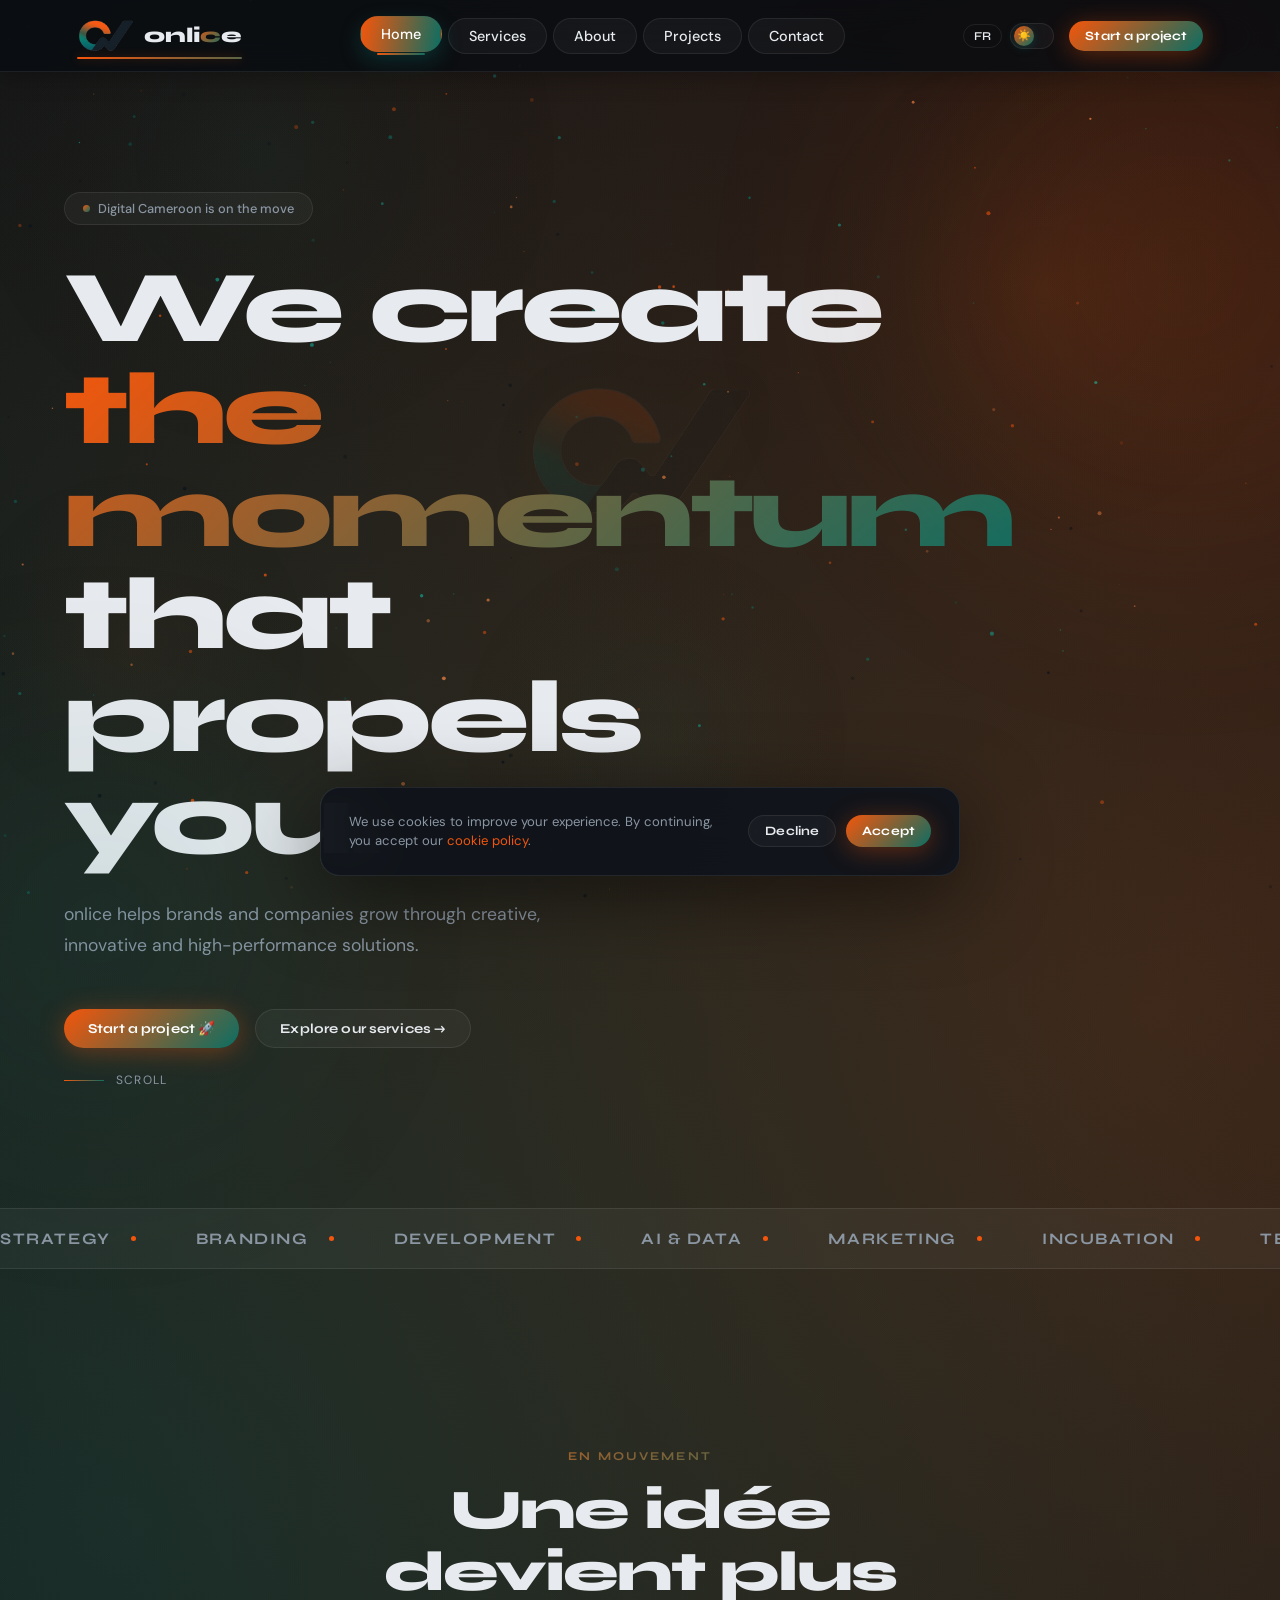
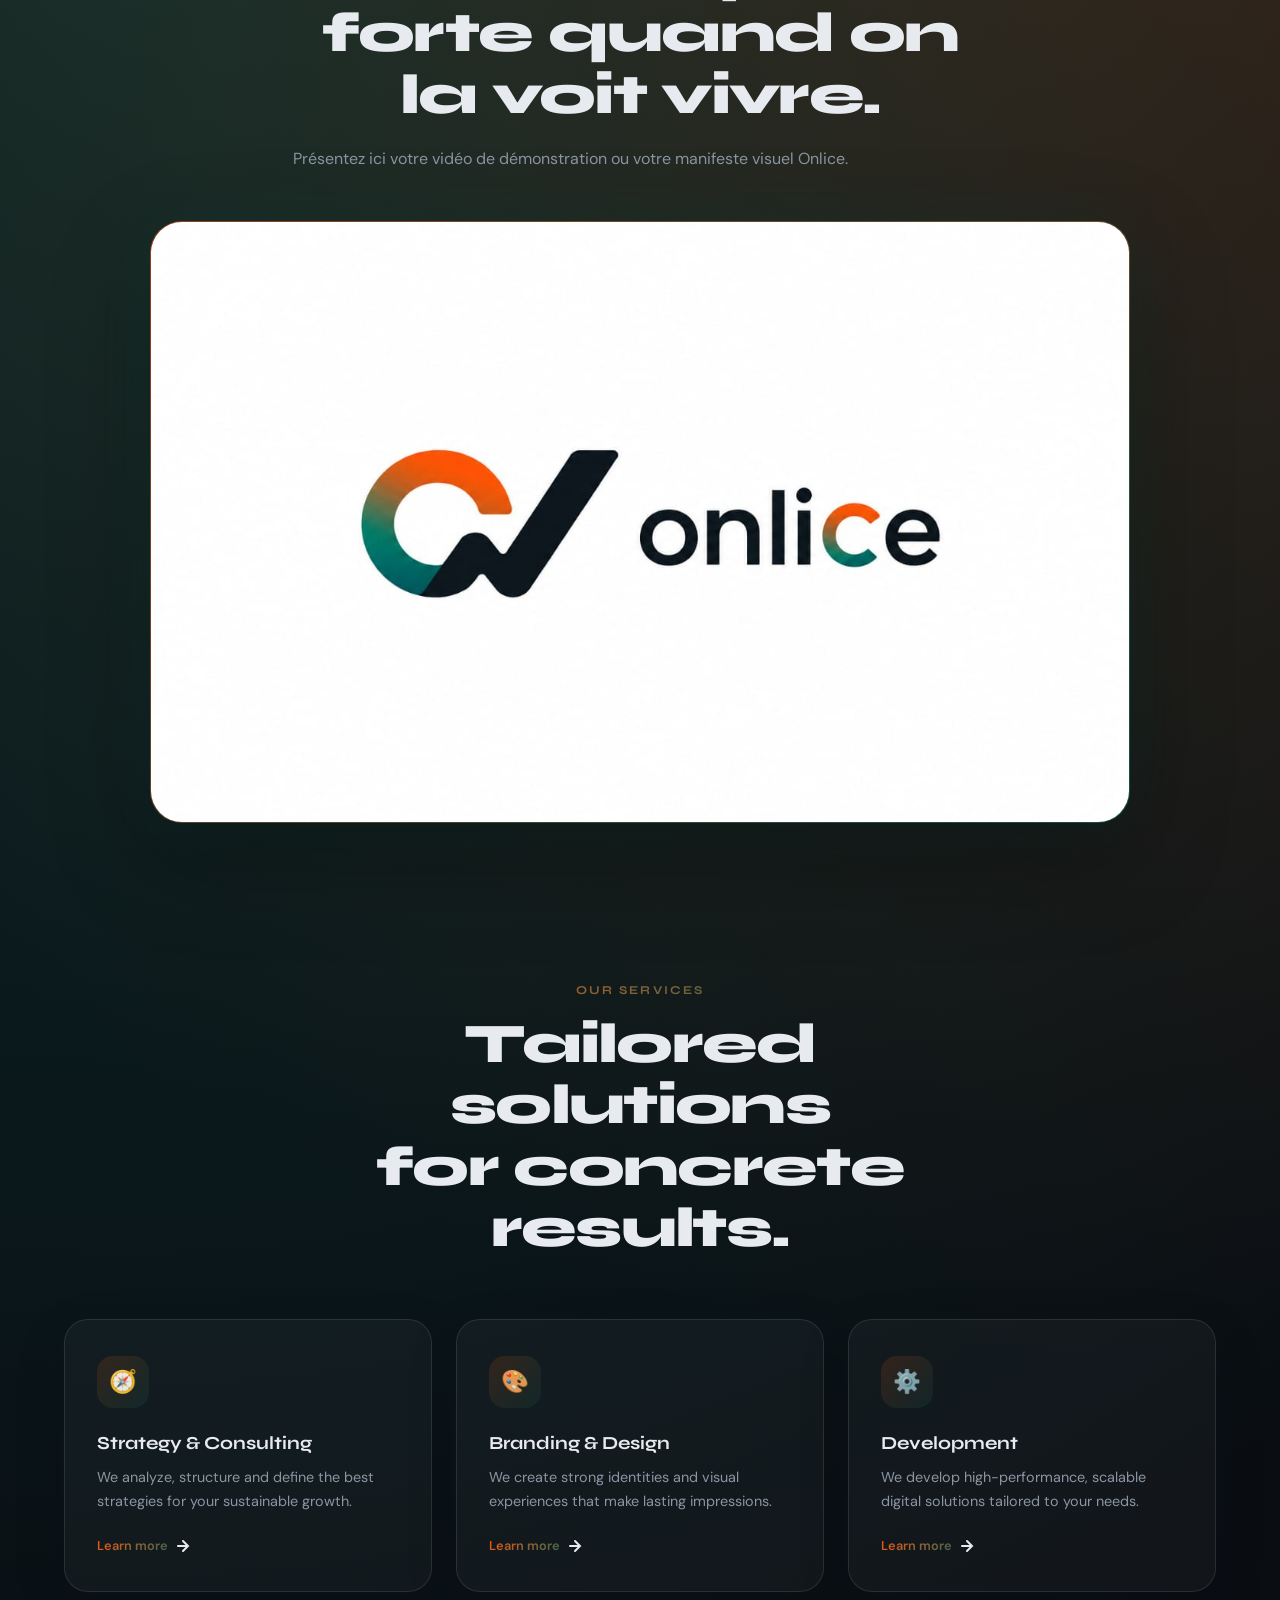
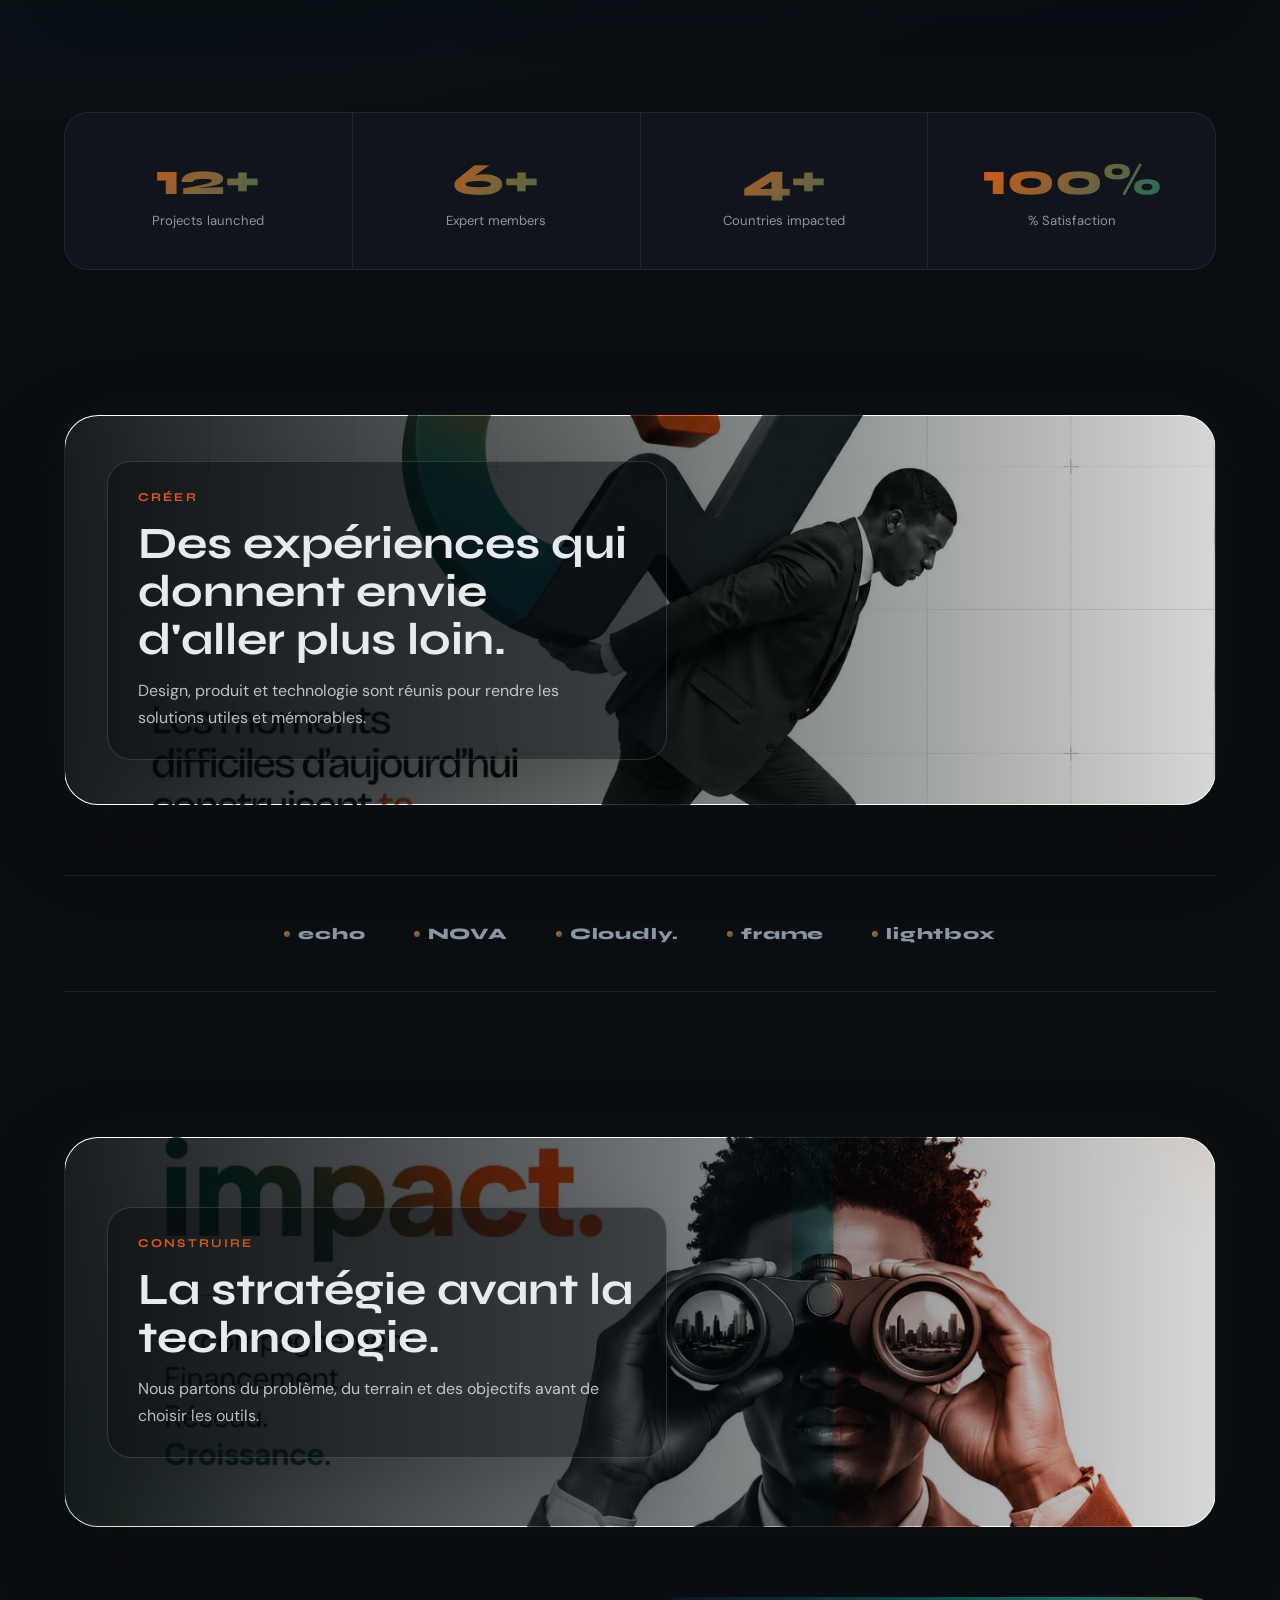
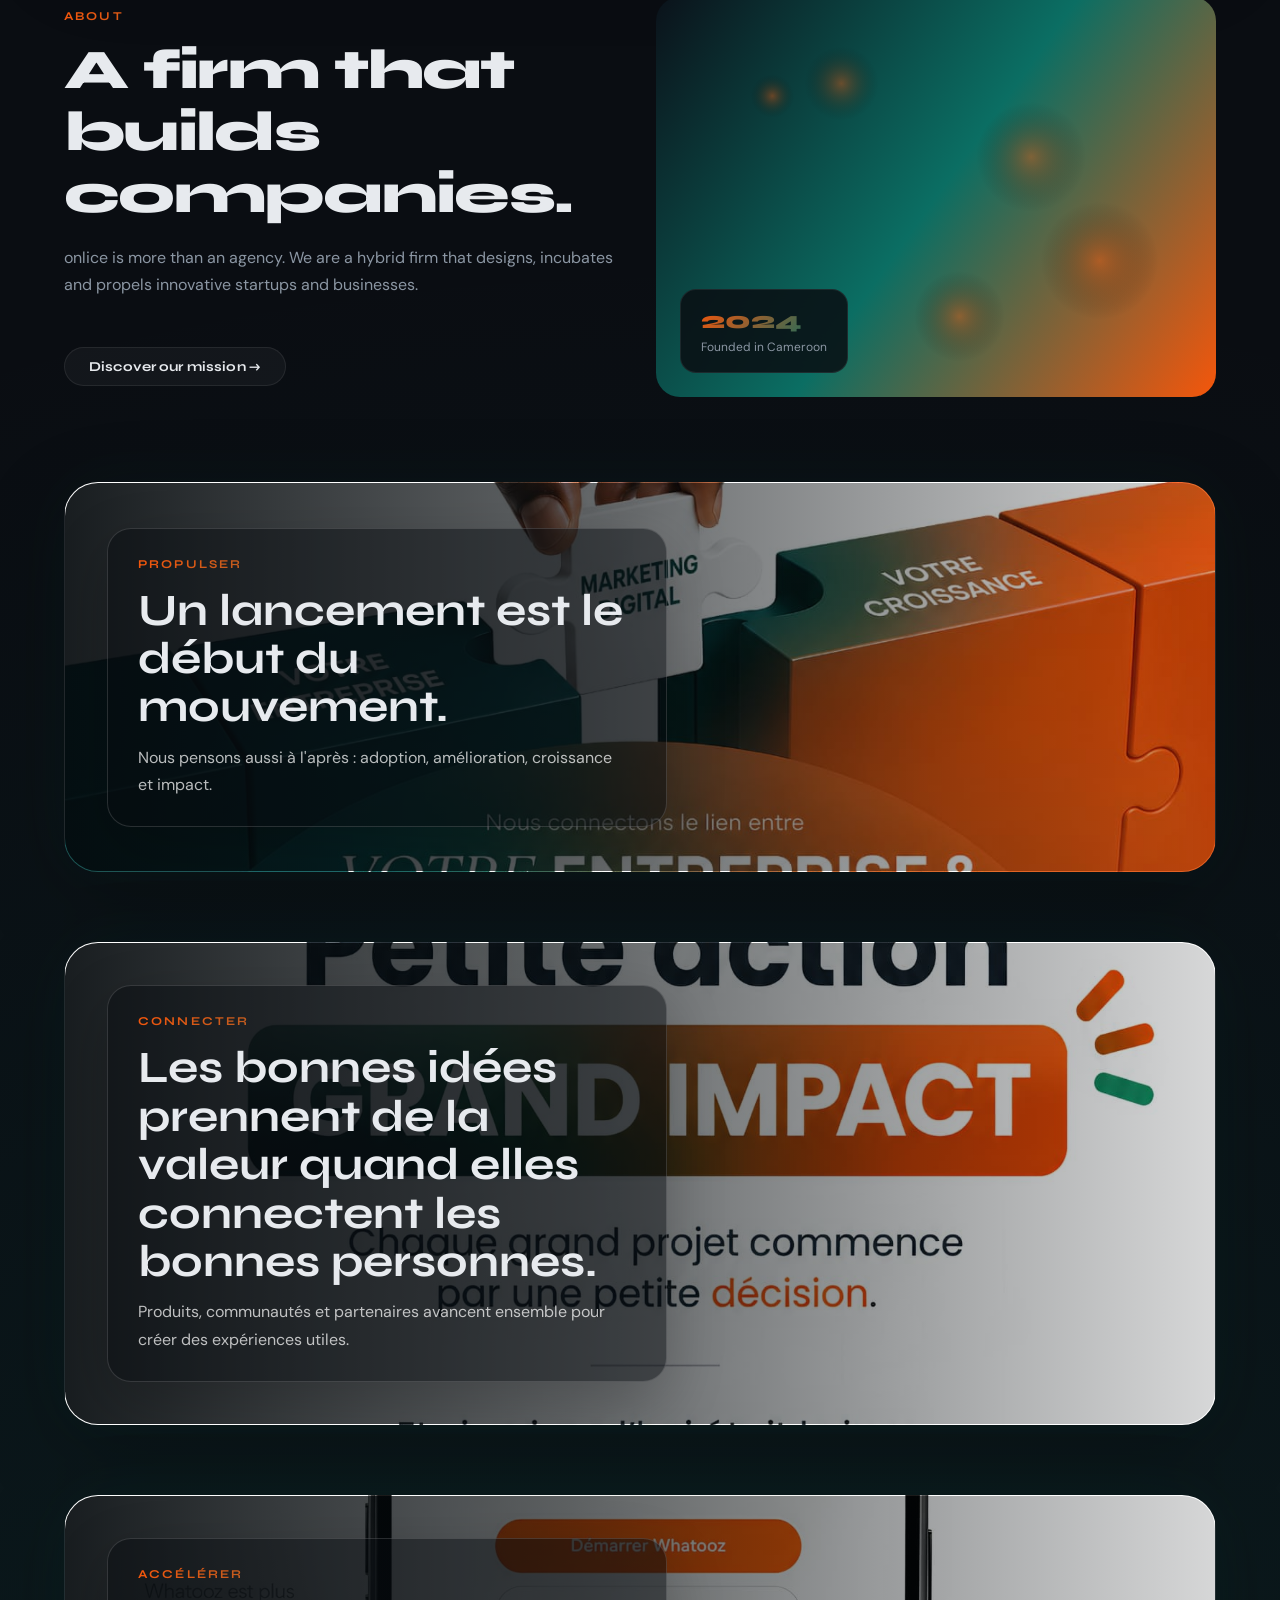
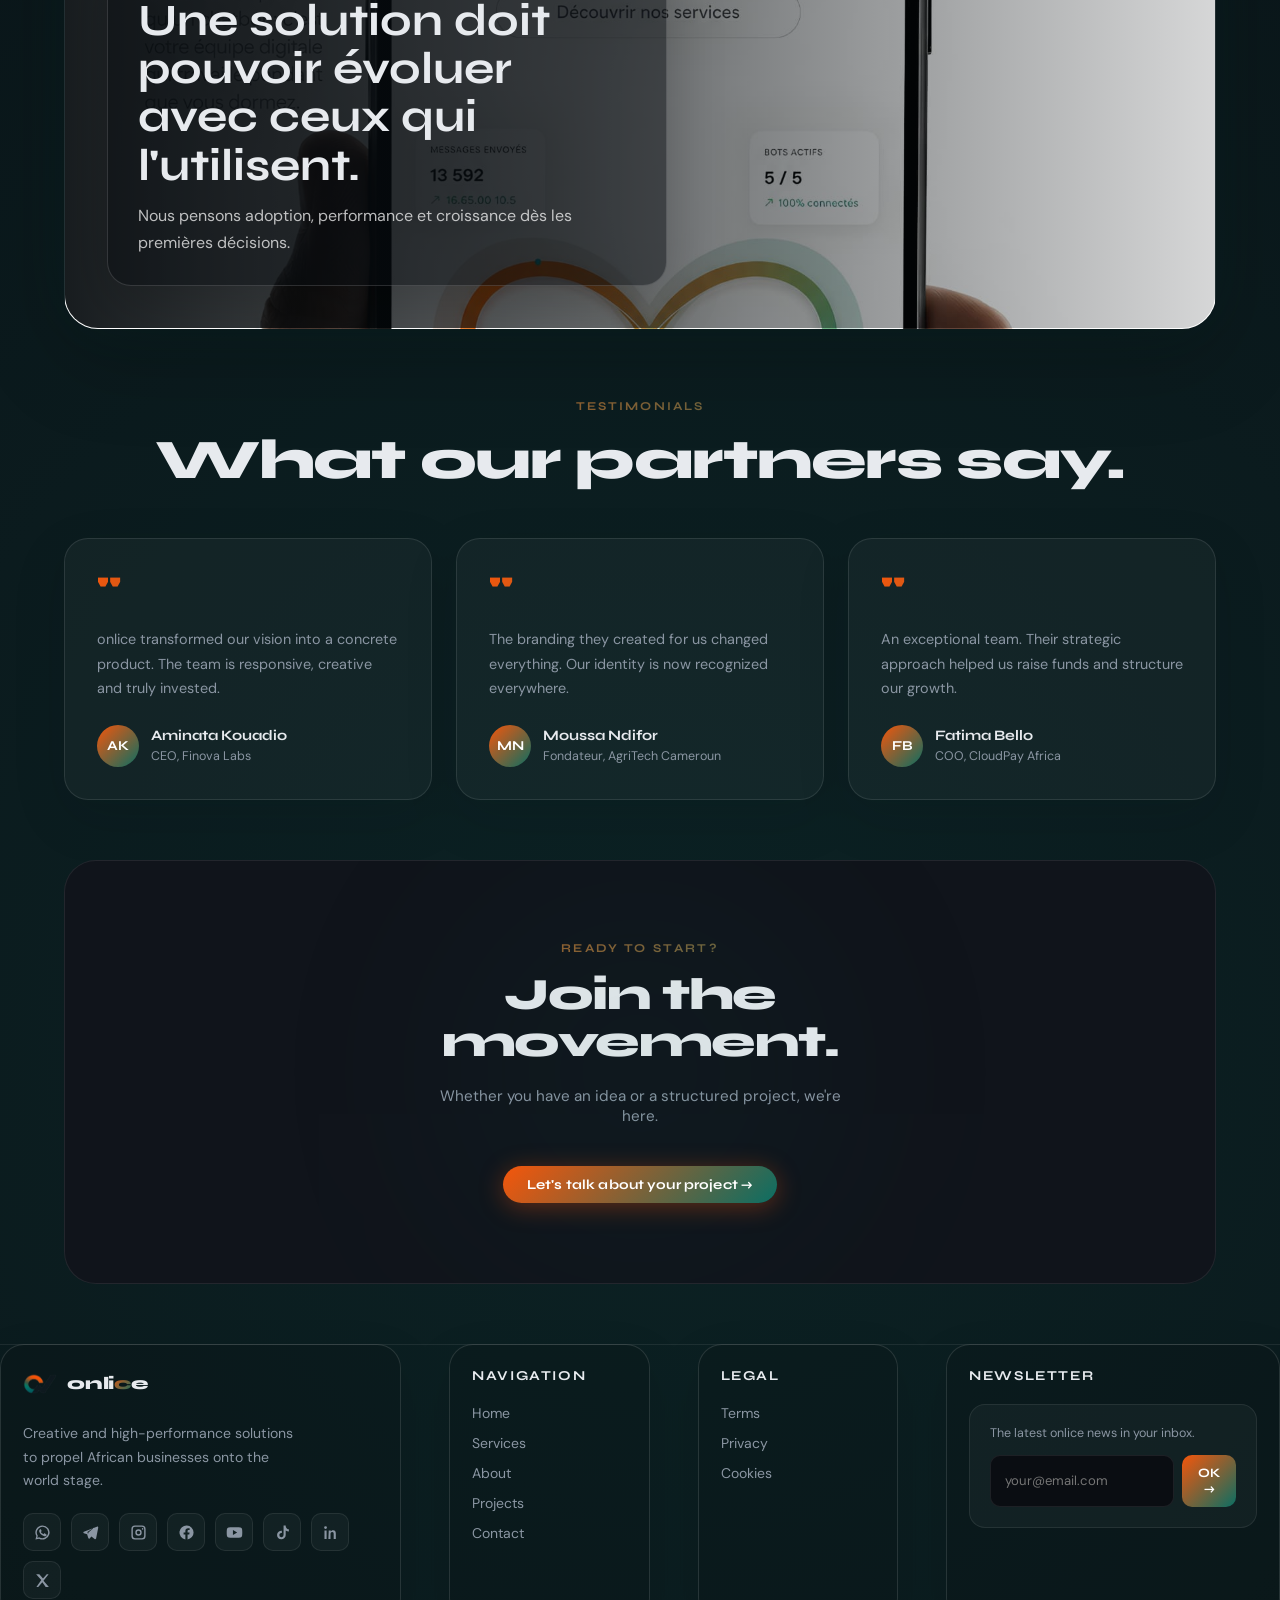
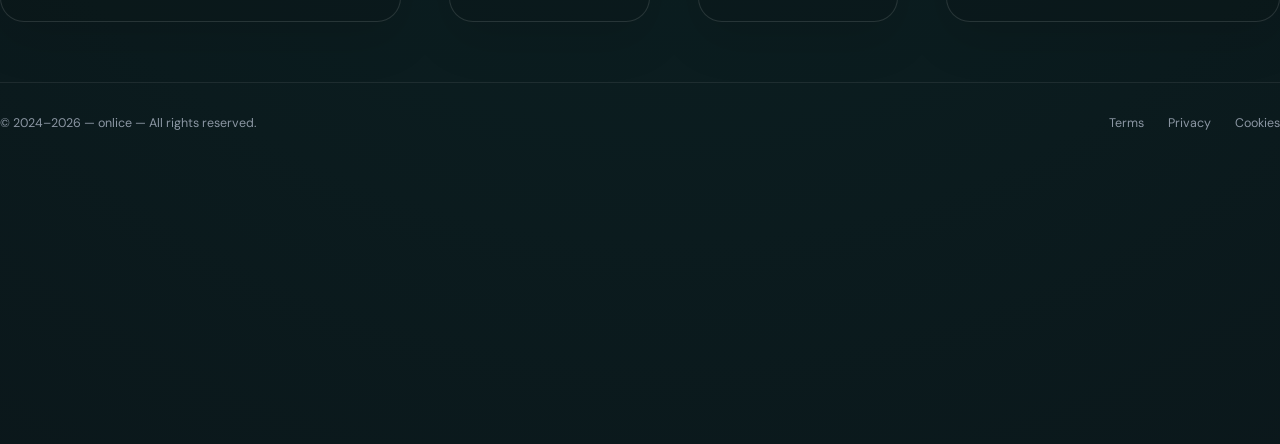
==== commit 94b2f453: "Add files via upload" ====
--- a/index.html
+++ b/index.html
@@ -50,6 +50,37 @@
   box-shadow:0 18px 54px rgba(11,18,26,.08),0 0 34px rgba(11,110,99,.035)!important;
 }
 
+.main-logo,
+.footer-logo-media,
+.ambient-brand-mark img{
+  background:transparent!important;
+  border:0!important;
+  outline:0!important;
+  object-fit:contain!important;
+  -webkit-mask-image:none!important;
+  mask-image:none!important;
+  filter:none!important;
+}
+
+html[data-theme="dark"] .main-logo,
+html[data-theme="dark"] .footer-logo-media,
+html[data-theme="dark"] .ambient-brand-mark img{
+  mix-blend-mode:screen!important;
+}
+
+html[data-theme="light"] .main-logo,
+html[data-theme="light"] .footer-logo-media,
+html[data-theme="light"] .ambient-brand-mark img{
+  mix-blend-mode:multiply!important;
+}
+
+.logo-dark,
+.logo-light{
+  background:transparent!important;
+  border:0!important;
+  outline:0!important;
+}
+
 .project-card,.ecosystem-project-grid .project-card{
   position:relative;
   overflow:hidden;
@@ -1485,9 +1516,7 @@
     }
 
     target.classList.remove('touch-neon');
-
     void target.offsetWidth;
-
     target.classList.add('touch-neon');
 
     clearTimeout(timer);
@@ -1536,34 +1565,20 @@
     if(footerImage.complete){
       sizeFooterImage();
     }else{
-      footerImage.addEventListener(
-        'load',
-        sizeFooterImage,
-        {once:true}
-      );
+      footerImage.addEventListener('load',sizeFooterImage,{once:true});
     }
 
-    window.addEventListener(
-      'resize',
-      sizeFooterImage,
-      {passive:true}
-    );
+    window.addEventListener('resize',sizeFooterImage,{passive:true});
   }
 
   if(video&&'IntersectionObserver' in window){
     const observer=new IntersectionObserver(
       entries=>{
         entries.forEach(entry=>{
-          if(
-            entry.isIntersecting &&
-            entry.intersectionRatio>=0.28
-          ){
+          if(entry.isIntersecting&&entry.intersectionRatio>=0.28){
             const promise=video.play();
 
-            if(
-              promise &&
-              typeof promise.catch==='function'
-            ){
+            if(promise&&typeof promise.catch==='function'){
               promise.catch(()=>{});
             }
           }else{
@@ -1571,9 +1586,7 @@
           }
         });
       },
-      {
-        threshold:[0,.28,.5,.75,1]
-      }
+      {threshold:[0,.28,.5,.75,1]}
     );
 
     observer.observe(video);
@@ -1586,17 +1599,9 @@
 
 <script>
 (function(){
-  const slides=document.querySelectorAll(
-    '#mainSlideshow .slide'
-  );
-
-  const dotsContainer=document.getElementById(
-    'slideDots'
-  );
-
-  const slideshow=document.getElementById(
-    'mainSlideshow'
-  );
+  const slides=document.querySelectorAll('#mainSlideshow .slide');
+  const dotsContainer=document.getElementById('slideDots');
+  const slideshow=document.getElementById('mainSlideshow');
 
   if(!slideshow||!slides.length||!dotsContainer){
     return;
@@ -1617,25 +1622,17 @@
       dot.classList.add('active');
     }
 
-    dot.setAttribute(
-      'aria-label',
-      'Slide '+(index+1)
-    );
-
-    dot.addEventListener(
-      'click',
-      event=>{
-        event.stopPropagation();
-        goTo(index,true);
-      }
-    );
+    dot.setAttribute('aria-label','Slide '+(index+1));
+
+    dot.addEventListener('click',event=>{
+      event.stopPropagation();
+      goTo(index,true);
+    });
 
     dotsContainer.appendChild(dot);
   });
 
-  const dots=dotsContainer.querySelectorAll(
-    '.slide-dot'
-  );
+  const dots=dotsContainer.querySelectorAll('.slide-dot');
 
   function goTo(index,restart){
     if(index<0){
@@ -1647,17 +1644,11 @@
     }
 
     slides.forEach((slide,i)=>{
-      slide.classList.toggle(
-        'active',
-        i===index
-      );
+      slide.classList.toggle('active',i===index);
     });
 
     dots.forEach((dot,i)=>{
-      dot.classList.toggle(
-        'active',
-        i===index
-      );
+      dot.classList.toggle('active',i===index);
     });
 
     current=index;
@@ -1671,59 +1662,173 @@
     clearInterval(interval);
 
     interval=setInterval(()=>{
-      goTo(
-        (current+1)%slides.length,
-        false
-      );
+      goTo((current+1)%slides.length,false);
     },4800);
   }
 
-  slideshow.addEventListener(
-    'click',
-    event=>{
-      if(event.target.closest('.slide-dot')){
-        return;
-      }
-
-      const slide=
-        event.target.closest('.slide.active');
-
-      if(!slide){
-        return;
-      }
-
-      const link=
-        slide.getAttribute('data-link');
-
-      if(link){
-        window.open(
-          link,
-          '_blank',
-          'noopener,noreferrer'
-        );
-      }
+  slideshow.addEventListener('click',event=>{
+    if(event.target.closest('.slide-dot')){
+      return;
     }
-  );
-
-  slideshow.addEventListener(
-    'mouseenter',
-    ()=>{
-      clearInterval(interval);
+
+    const slide=event.target.closest('.slide.active');
+
+    if(!slide){
+      return;
     }
-  );
-
-  slideshow.addEventListener(
-    'mouseleave',
-    ()=>{
-      restartAutoplay();
+
+    const link=slide.getAttribute('data-link');
+
+    if(link){
+      window.open(link,'_blank','noopener,noreferrer');
     }
-  );
+  });
+
+  slideshow.addEventListener('mouseenter',()=>{
+    clearInterval(interval);
+  });
+
+  slideshow.addEventListener('mouseleave',()=>{
+    restartAutoplay();
+  });
 
   goTo(0,false);
   restartAutoplay();
 })();
 </script>
 
+<script>
+(function(){
+  const logoSelector='.main-logo,.footer-logo-media,.ambient-brand-mark img';
+
+  function isNearWhite(r,g,b){
+    return r>228&&g>228&&b>228;
+  }
+
+  function processImage(img){
+    if(!img||img.dataset.bgProcessed==='1'){
+      return;
+    }
+
+    if(!img.complete||!img.naturalWidth||!img.naturalHeight){
+      img.addEventListener('load',()=>processImage(img),{once:true});
+      return;
+    }
+
+    try{
+      const canvas=document.createElement('canvas');
+      const ctx=canvas.getContext('2d');
+
+      if(!ctx){
+        return;
+      }
+
+      canvas.width=img.naturalWidth;
+      canvas.height=img.naturalHeight;
+
+      ctx.drawImage(img,0,0);
+
+      const imageData=ctx.getImageData(
+        0,
+        0,
+        canvas.width,
+        canvas.height
+      );
+
+      const data=imageData.data;
+      const width=canvas.width;
+      const height=canvas.height;
+      const visited=new Uint8Array(width*height);
+      const queue=[];
+
+      function index(x,y){
+        return y*width+x;
+      }
+
+      function nearWhiteAt(x,y){
+        const i=index(x,y)*4;
+
+        return isNearWhite(
+          data[i],
+          data[i+1],
+          data[i+2]
+        )&&data[i+3]>0;
+      }
+
+      function add(x,y){
+        if(x<0||y<0||x>=width||y>=height){
+          return;
+        }
+
+        const i=index(x,y);
+
+        if(visited[i]){
+          return;
+        }
+
+        if(!nearWhiteAt(x,y)){
+          return;
+        }
+
+        visited[i]=1;
+        queue.push([x,y]);
+      }
+
+      for(let x=0;x<width;x++){
+        add(x,0);
+        add(x,height-1);
+      }
+
+      for(let y=0;y<height;y++){
+        add(0,y);
+        add(width-1,y);
+      }
+
+      let pointer=0;
+
+      while(pointer<queue.length){
+        const [x,y]=queue[pointer++];
+
+        const i=index(x,y)*4;
+        data[i+3]=0;
+
+        add(x+1,y);
+        add(x-1,y);
+        add(x,y+1);
+        add(x,y-1);
+      }
+
+      ctx.putImageData(imageData,0,0);
+
+      const cleaned=canvas.toDataURL('image/png');
+
+      img.src=cleaned;
+      img.dataset.bgProcessed='1';
+      img.style.background='transparent';
+      img.style.mixBlendMode='normal';
+
+      if(img.classList.contains('ambient-brand-mark')){
+        img.style.background='transparent';
+      }
+    }catch(error){
+      img.dataset.bgProcessed='1';
+    }
+  }
+
+  function processAll(){
+    document.querySelectorAll(logoSelector).forEach(processImage);
+  }
+
+  if(document.readyState==='loading'){
+    document.addEventListener('DOMContentLoaded',processAll,{once:true});
+  }else{
+    processAll();
+  }
+
+  window.addEventListener('load',processAll,{once:true});
+})();
+</script>
+
 <script src="script.js"></script>
 
 </body>
